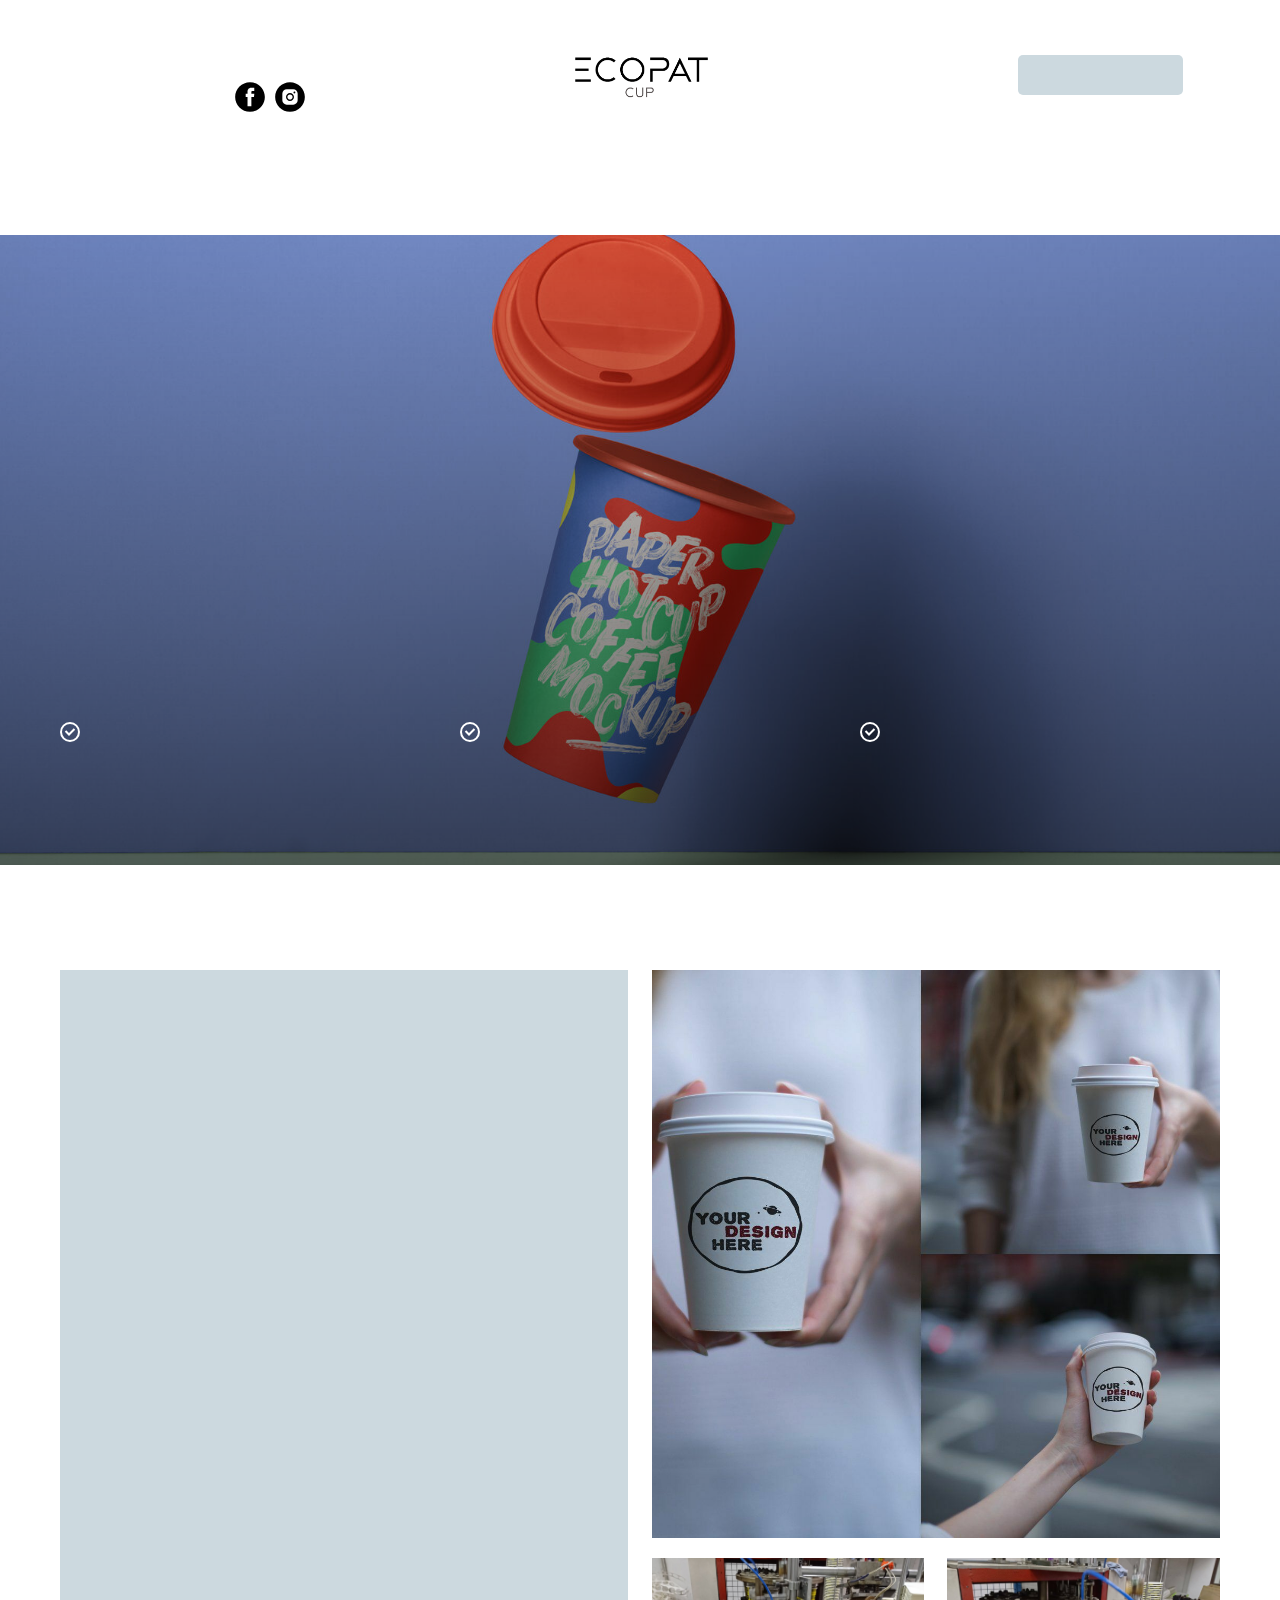
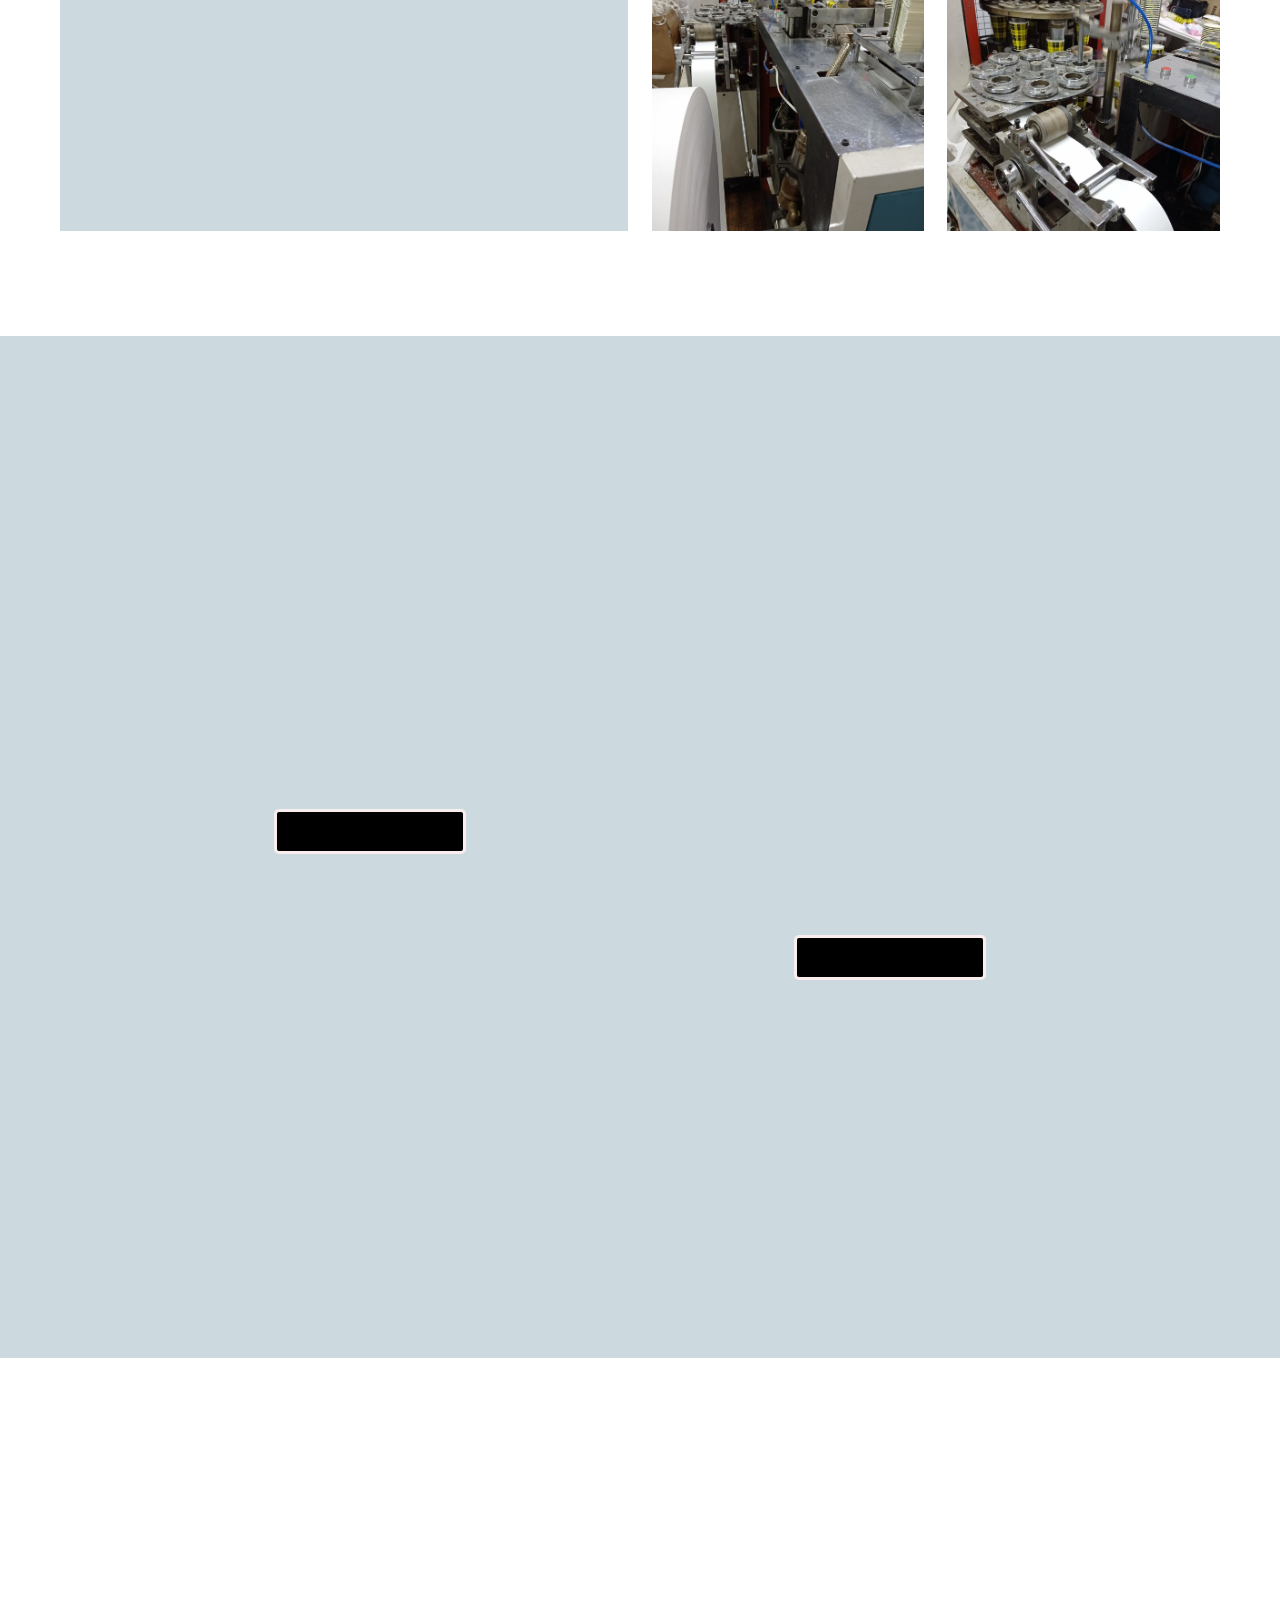
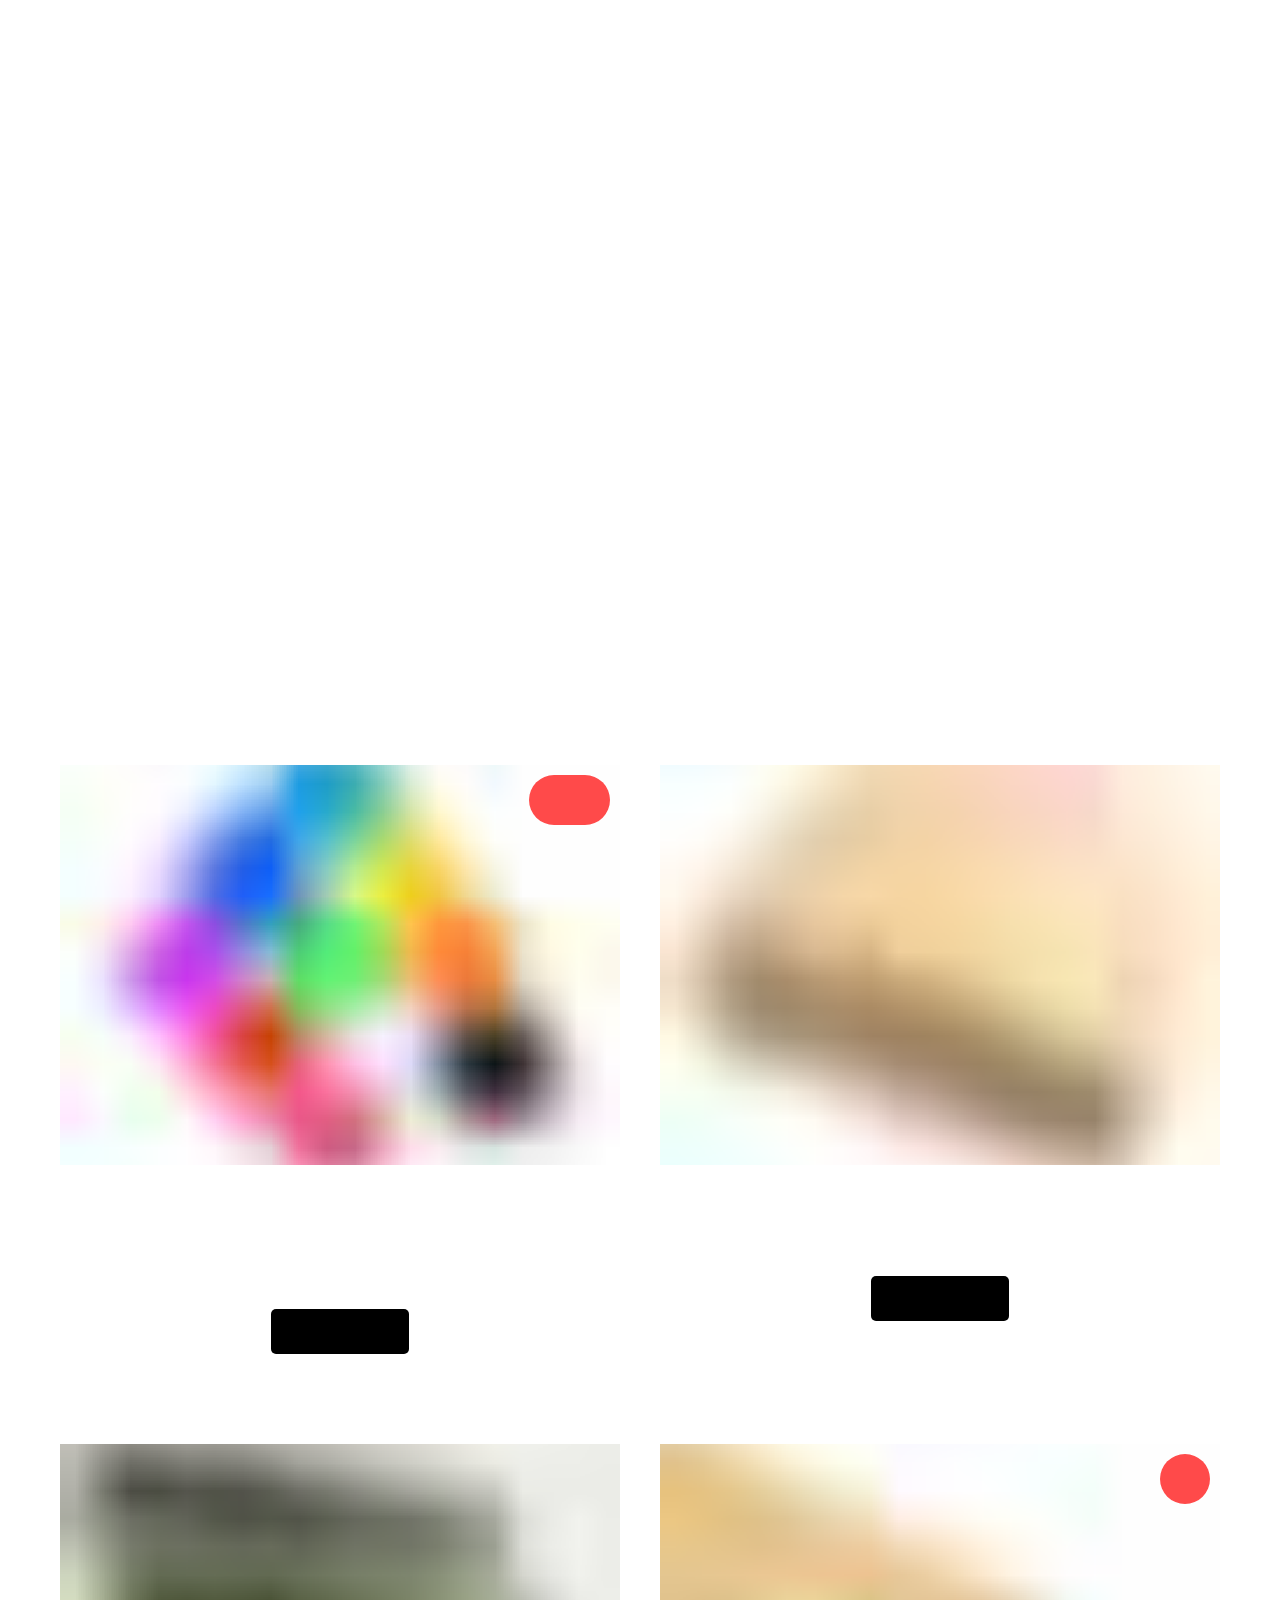
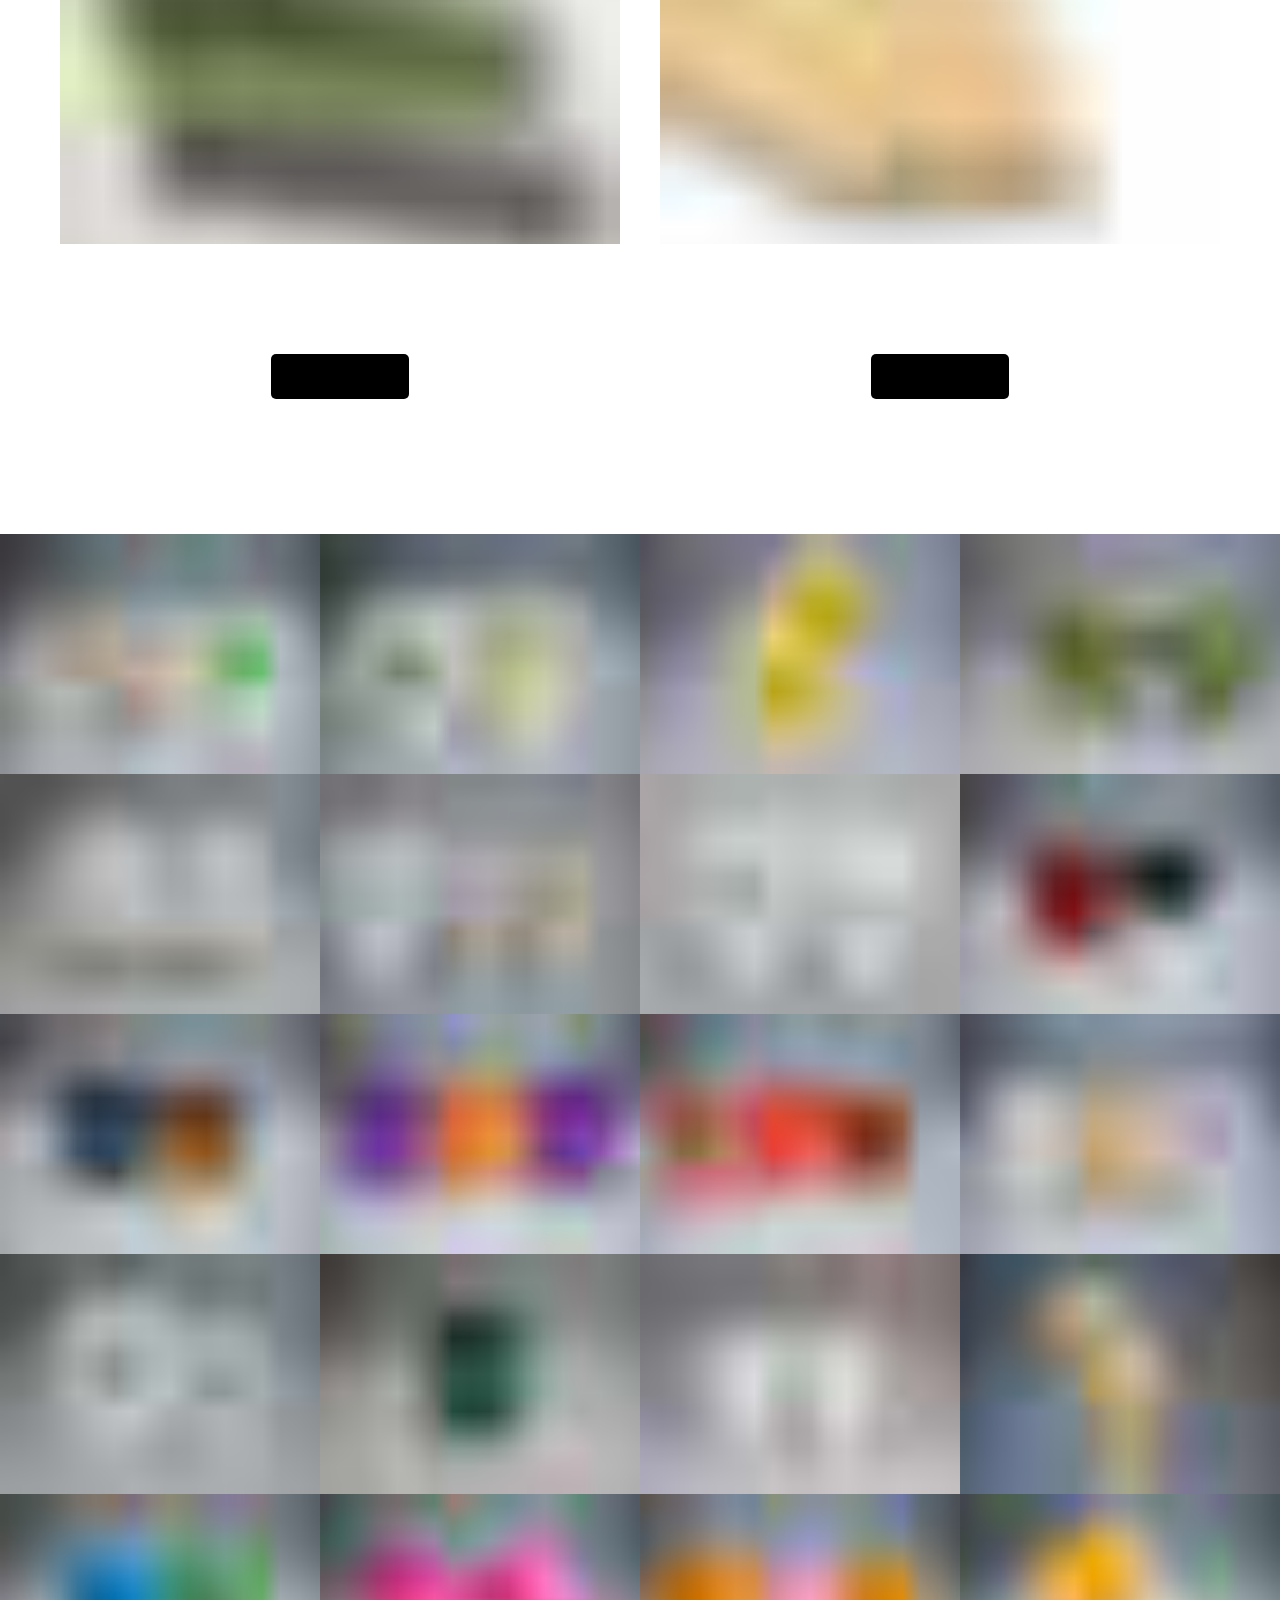
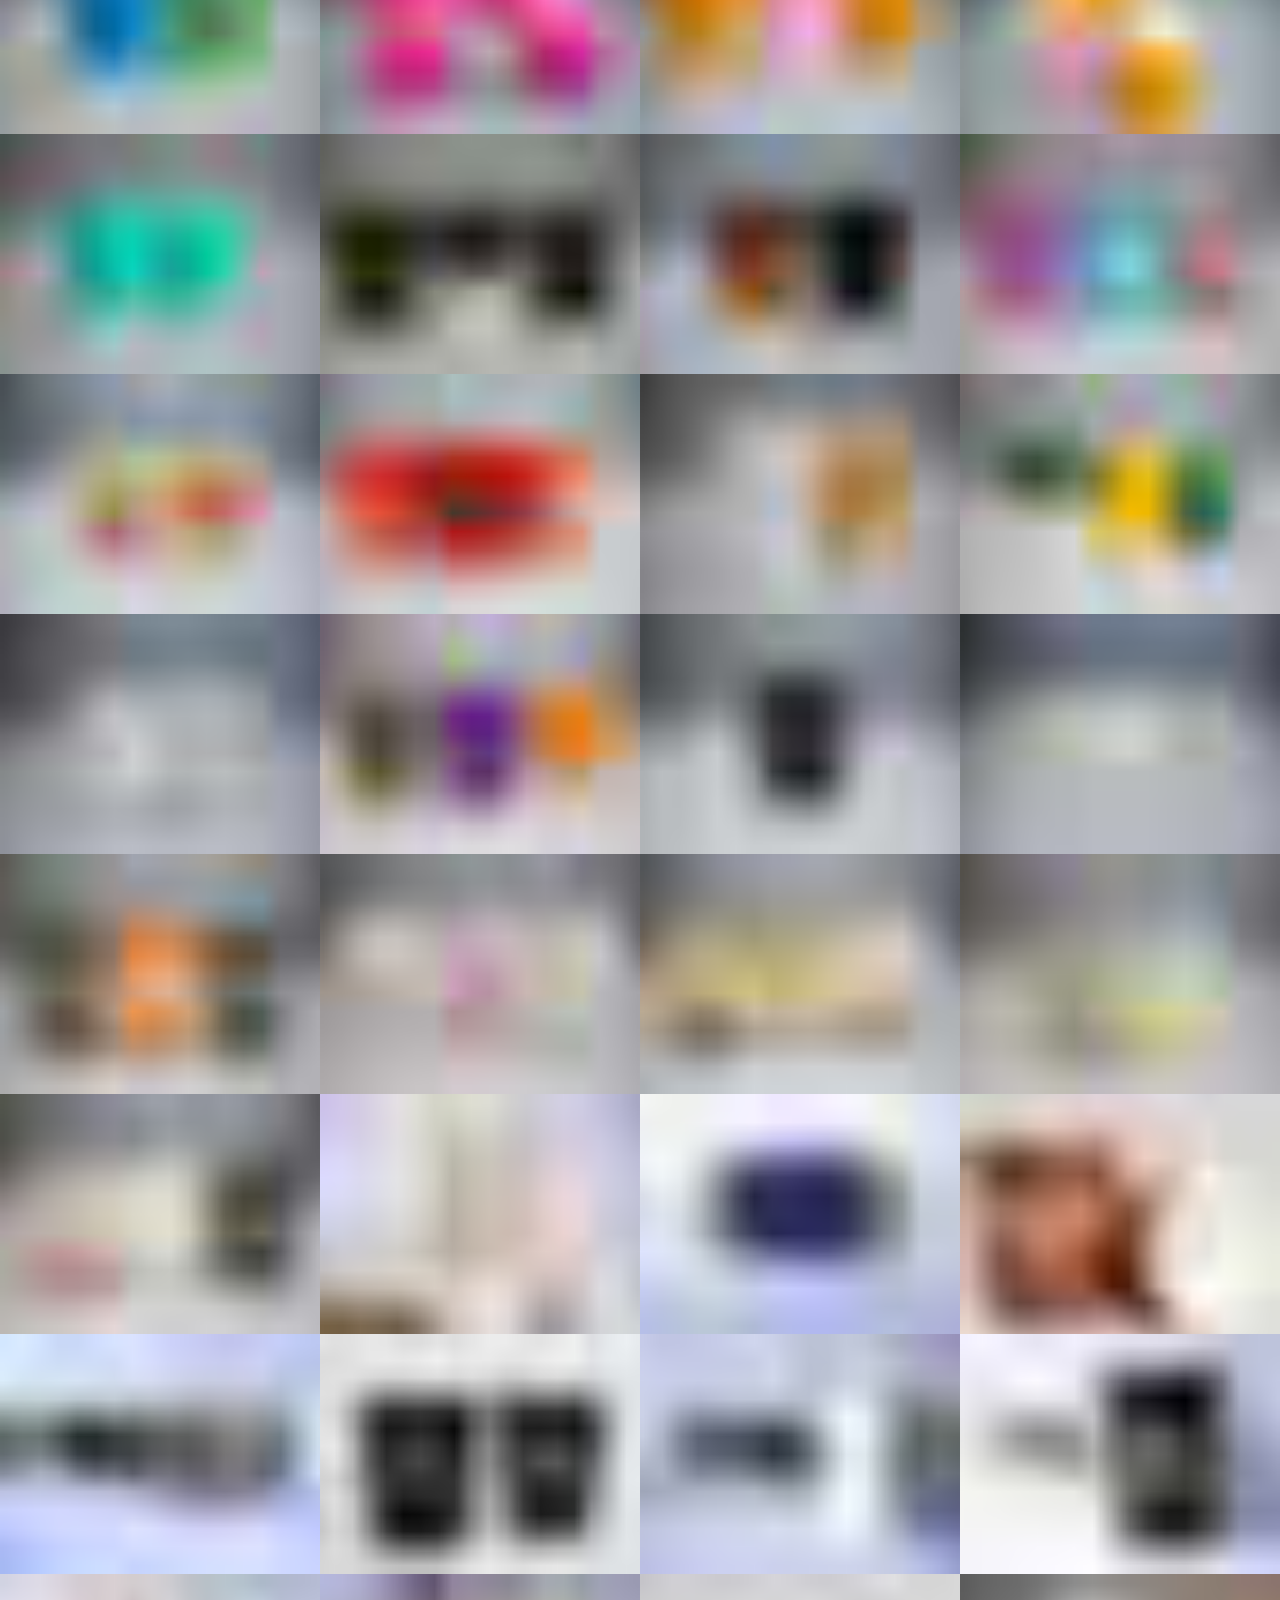
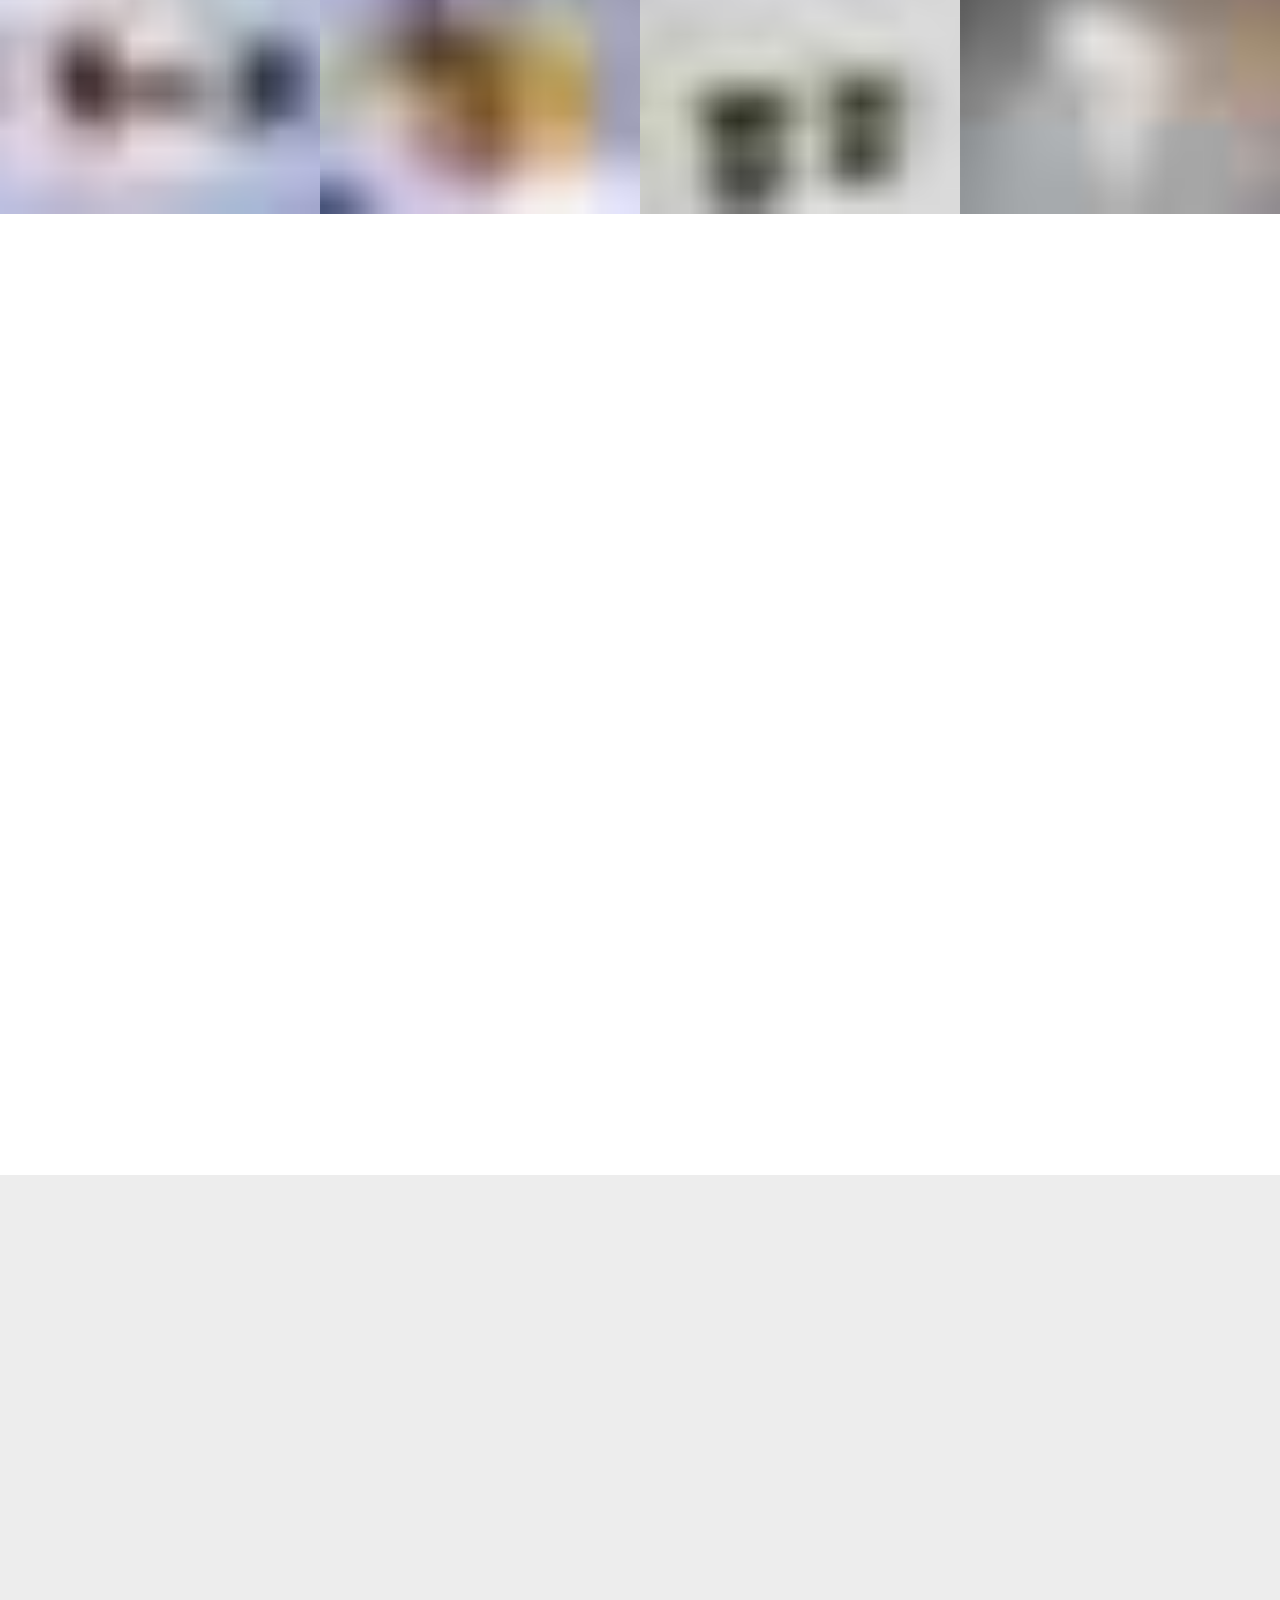
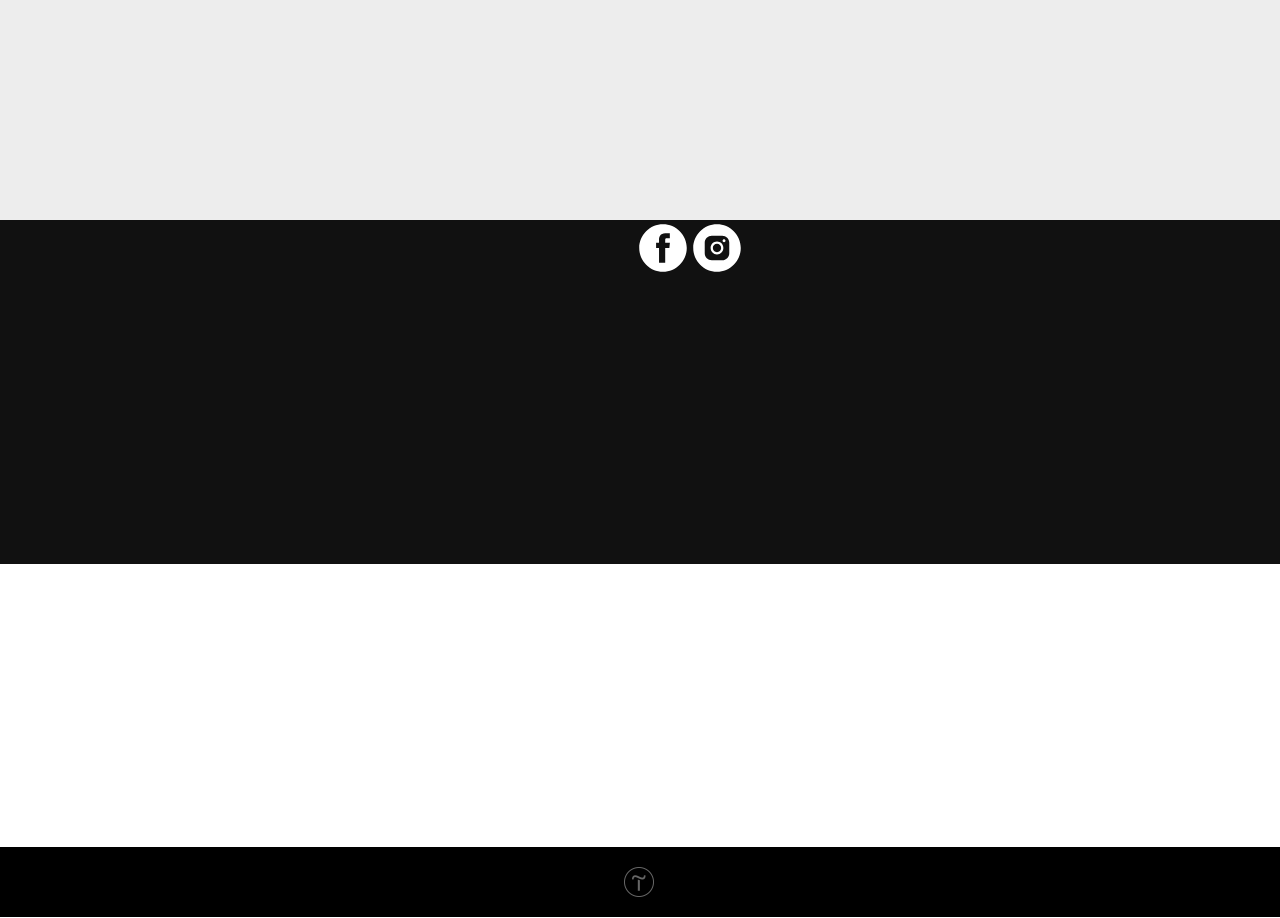
==== index.html @ 0c999f64 "all" ====
<!DOCTYPE html><html> <head><meta charset="utf-8" /><meta http-equiv="Content-Type" content="text/html; charset=utf-8" /><meta name="viewport" content="width=device-width, initial-scale=1.0" /><!--metatextblock--><title>Виробник паперового посуду ЕкоПат</title><meta name="description" content="Виробництво паперових стаканчиків одно - та двохшарових. Виробництво брендованої продукції" /><meta name="keywords" content="Одноразовий посуд, одноразовый стаканчик, бумажний стаканчик, паперовий стаканчик, одноразовый стаканчик, купить одноразовые стаканчики, двохшаровий стаканчик, стаканчики из картона" /><meta property="og:url" content="https://ecopat.com.ua" /><meta property="og:title" content="Виробник паперового посуду ЕкоПат" /><meta property="og:description" content="Виробництво паперових стаканчиків одно - та двохшарових. Виробництво брендованої продукції" /><meta property="og:type" content="website" /><meta property="og:image" content="images/tild3735-6438-4839-a630-376332363762__1234.jpg" /><link rel="canonical" href="https://ecopat.com.ua"><!--/metatextblock--><meta property="fb:app_id" content="257953674358265" /><meta name="format-detection" content="telephone=no" /><meta http-equiv="x-dns-prefetch-control" content="on"><link rel="dns-prefetch" href="https://ws.tildacdn.com"><link rel="dns-prefetch" href="https://fonts.tildacdn.com"><link rel="shortcut icon" href="images/tildafavicon.ico" type="image/x-icon" /><!-- Assets --><link rel="stylesheet" href="css/tilda-grid-3.0.min.css" type="text/css" media="all" onerror="this.loaderr='y';"/><link rel="stylesheet" href="css/tilda-blocks-2.14.css?t=1652372882" type="text/css" media="all" onerror="this.loaderr='y';" /><link rel="stylesheet" href="css/tilda-animation-1.0.min.css" type="text/css" media="all" onerror="this.loaderr='y';" /><link rel="stylesheet" href="css/tilda-menusub-1.0.min.css" type="text/css" media="print" onload="this.media='all';" onerror="this.loaderr='y';" /><noscript><link rel="stylesheet" href="css/tilda-menusub-1.0.min.css" type="text/css" media="all" /></noscript><link rel="stylesheet" href="css/tilda-slds-1.4.min.css" type="text/css" media="print" onload="this.media='all';" onerror="this.loaderr='y';" /><noscript><link rel="stylesheet" href="css/tilda-slds-1.4.min.css" type="text/css" media="all" /></noscript><link rel="stylesheet" href="css/tilda-zoom-2.0.min.css" type="text/css" media="print" onload="this.media='all';" onerror="this.loaderr='y';" /><noscript><link rel="stylesheet" href="css/tilda-zoom-2.0.min.css" type="text/css" media="all" /></noscript><link rel="stylesheet" href="css/tilda-forms-1.0.min.css" type="text/css" media="all" onerror="this.loaderr='y';" /><link rel="stylesheet" href="css/tilda-popup-1.1.min.css" type="text/css" media="print" onload="this.media='all';" onerror="this.loaderr='y';" /><noscript><link rel="stylesheet" href="css/tilda-popup-1.1.min.css" type="text/css" media="all" /></noscript><link rel="stylesheet" href="css/tilda-catalog-1.1.min.css" type="text/css" media="print" onload="this.media='all';" onerror="this.loaderr='y';" /><noscript><link rel="stylesheet" href="css/tilda-catalog-1.1.min.css" type="text/css" media="all" /></noscript><link rel="stylesheet" href="css/tilda-cover-1.0.min.css" type="text/css" media="all" onerror="this.loaderr='y';" /><link rel="stylesheet" href="css/tilda-carousel-1.0.min.css" type="text/css" media="print" onload="this.media='all';" onerror="this.loaderr='y';" /><noscript><link rel="stylesheet" href="css/tilda-carousel-1.0.min.css" type="text/css" media="all" /></noscript><script type="text/javascript">TildaFonts = ["1778","1779","1780","1781"];</script><script type="text/javascript" src="js/tilda-fonts.min.js" charset="utf-8" onerror="this.loaderr='y';"></script><script src="js/jquery-1.10.2.min.js" onerror="this.loaderr='y';"></script><script src="js/tilda-scripts-3.0.min.js" onerror="this.loaderr='y';"></script><script src="js/tilda-blocks-2.7.js?t=1652372882" onerror="this.loaderr='y';"></script><script src="js/lazyload-1.3.min.js" charset="utf-8" async onerror="this.loaderr='y';"></script><script src="js/tilda-animation-1.0.min.js" charset="utf-8" async onerror="this.loaderr='y';"></script><script src="js/tilda-cover-1.0.min.js" charset="utf-8" async onerror="this.loaderr='y';"></script><script src="js/tilda-events-1.0.min.js" charset="utf-8" async onerror="this.loaderr='y';"></script><script src="js/tilda-menusub-1.0.min.js" charset="utf-8" async onerror="this.loaderr='y';"></script><script src="js/tilda-slds-1.4.beta.min.js" charset="utf-8" async onerror="this.loaderr='y';"></script><script src="js/hammer.min.js" charset="utf-8" async onerror="this.loaderr='y';"></script><script src="js/tilda-zoom-2.0.min.js" charset="utf-8" async onerror="this.loaderr='y';"></script><script src="js/tilda-products-1.0.min.js" charset="utf-8" async onerror="this.loaderr='y';"></script><script src="js/tilda-catalog-1.1.beta.min.js" charset="utf-8" async onerror="this.loaderr='y';"></script><script src="js/tilda-cart-1.0.beta.min.js" charset="utf-8" async onerror="this.loaderr='y';"></script><script src="js/tilda-forms-1.0.beta.min.js" charset="utf-8" onerror="this.loaderr='y';"></script><!-- Facebook Pixel Code -->
<script>
!function(f,b,e,v,n,t,s)
{if(f.fbq)return;n=f.fbq=function(){n.callMethod?
n.callMethod.apply(n,arguments):n.queue.push(arguments)};
if(!f._fbq)f._fbq=n;n.push=n;n.loaded=!0;n.version='2.0';
n.queue=[];t=b.createElement(e);t.async=!0;
t.src=v;s=b.getElementsByTagName(e)[0];
s.parentNode.insertBefore(t,s)}(window, document,'script',
'https://connect.facebook.net/en_US/fbevents.js');
fbq('init', '2565196340475602');
fbq('track', 'PageView');
</script>
<noscript><img height="1" width="1" style="display:none"
src="https://www.facebook.com/tr?id=2565196340475602&ev=PageView&noscript=1"
/></noscript>
<!-- End Facebook Pixel Code -->


<!-- Facebook Pixel Code -->
<script>
!function(f,b,e,v,n,t,s)
{if(f.fbq)return;n=f.fbq=function(){n.callMethod?
n.callMethod.apply(n,arguments):n.queue.push(arguments)};
if(!f._fbq)f._fbq=n;n.push=n;n.loaded=!0;n.version='2.0';
n.queue=[];t=b.createElement(e);t.async=!0;
t.src=v;s=b.getElementsByTagName(e)[0];
s.parentNode.insertBefore(t,s)}(window, document,'script',
'https://connect.facebook.net/en_US/fbevents.js');
fbq('init', '2565196340475602');
fbq('track', 'PageView');
</script>
<noscript><img height="1" width="1" style="display:none"
src="https://www.facebook.com/tr?id=2565196340475602&ev=PageView&noscript=1"
/></noscript>
<!-- End Facebook Pixel Code -->
<script type="text/javascript" src="//api.venyoo.ru/wnew.js?wc=venyoo/default/science&widget_id=6755342139793280"></script>
<script type="text/javascript">window.dataLayer = window.dataLayer || [];</script><!-- Facebook Pixel Code --><script type="text/javascript" data-tilda-cookie-type="advertising">setTimeout(function(){!function(f,b,e,v,n,t,s)
{if(f.fbq)return;n=f.fbq=function(){n.callMethod?n.callMethod.apply(n,arguments):n.queue.push(arguments)};
if(!f._fbq)f._fbq=n;n.push=n;n.loaded=!0;n.version='2.0';n.agent='pltilda';
n.queue=[];t=b.createElement(e);t.async=!0;
t.src=v;s=b.getElementsByTagName(e)[0];
s.parentNode.insertBefore(t,s)}(window, document,'script','https://connect.facebook.net/en_US/fbevents.js');
fbq('init', '2565196340475602');
fbq('track', 'PageView');
}, 2000);</script><!-- End Facebook Pixel Code --><script type="text/javascript">(function () {
if((/bot|google|yandex|baidu|bing|msn|duckduckbot|teoma|slurp|crawler|spider|robot|crawling|facebook/i.test(navigator.userAgent))===false && typeof(sessionStorage)!='undefined' && sessionStorage.getItem('visited')!=='y' && document.visibilityState){
var style=document.createElement('style');
style.type='text/css';
style.innerHTML='@media screen and (min-width: 980px) {.t-records {opacity: 0;}.t-records_animated {-webkit-transition: opacity ease-in-out .2s;-moz-transition: opacity ease-in-out .2s;-o-transition: opacity ease-in-out .2s;transition: opacity ease-in-out .2s;}.t-records.t-records_visible {opacity: 1;}}';
document.getElementsByTagName('head')[0].appendChild(style);
function t_setvisRecs(){
var alr=document.querySelectorAll('.t-records');
Array.prototype.forEach.call(alr, function(el) {
el.classList.add("t-records_animated");
});
setTimeout(function () {
Array.prototype.forEach.call(alr, function(el) {
el.classList.add("t-records_visible");
});
sessionStorage.setItem("visited", "y");
}, 400);
} 
document.addEventListener('DOMContentLoaded', t_setvisRecs);
}
})();</script></head><body class="t-body" style="margin:0;"><!--allrecords--><div id="allrecords" data-tilda-export="yes" class="t-records" data-hook="blocks-collection-content-node" data-tilda-project-id="3829525" data-tilda-page-id="18081651" data-tilda-formskey="1dc9653438a1b9299322f602d7f4c6ed" data-tilda-lazy="yes" data-tilda-project-headcode="yes" data-tilda-page-headcode="yes"><div id="rec292746603" class="r t-rec" style=" " data-animationappear="off" data-record-type="360" ><!-- T360 --><style>@media screen and (min-width: 980px) {
.t-records {
opacity: 0;
}
.t-records_animated {
-webkit-transition: opacity ease-in-out .5s;
-moz-transition: opacity ease-in-out .5s;
-o-transition: opacity ease-in-out .5s;
transition: opacity ease-in-out .5s;
}
.t-records.t-records_visible,
.t-records .t-records {
opacity: 1;
}
}</style><script> $(document).ready(function() {
$(window).bind('pageshow', function(event) {
if (event.originalEvent.persisted) {
$('.t-records').addClass('t-records_visible');
/*
window.location.reload();
*/
}
});
$("#rec292746603").attr('data-animationappear','off');
$("#rec292746603").css('opacity','1');
$('.t-records').addClass('t-records_animated');
setTimeout(function( ){
$('.t-records').addClass('t-records_visible');
}, 200);
}); </script><script> $(document).ready(function() {
$("button:not(.t-submit,.t835__btn_next,.t835__btn_prev,.t835__btn_result,.t862__btn_next,.t862__btn_prev,.t862__btn_result,.t854__news-btn,.t862__btn_next),a:not([href*='#'],.carousel-control,.t-carousel__control,.t807__btn_reply,[href^='#price'],[href^=javascript],[href^=mailto],[href^=tel],[href^=link_sub],.t-menu__link-item[data-menu-submenu-hook],.js-feed-btn-show-more,.t367__opener,[href^='https://www.dropbox.com/'])").click(
function(e) {
var goTo = this.getAttribute("href");
if (goTo !== null) {
var ctrl = e.ctrlKey;
var cmd = e.metaKey && navigator.platform.indexOf('Mac') !== -1;
if (!ctrl && !cmd) {
var target = $(this).attr("target");
if (target !== "_blank") {
e.preventDefault();
$(".t-records").removeClass("t-records_visible");
setTimeout(function() {
window.location = goTo;
}, 500);
}
}
}
});
}); </script><style> .t360__bar {
background-color: #030bff;
}</style><script>$(document).ready(function () {
var isSafari = /Safari/.test(navigator.userAgent) && /Apple Computer/.test(navigator.vendor);
if (isSafari) {} else {
$("body").append('<div class="t360__progress"><div class="t360__bar"></div></div>');
setTimeout(function () {
$(".t360__bar").addClass("t360__barprogress");
}, 10);
}
});
$(window).on('load', function () {
$(".t360__bar").removeClass("t360__barprogress");
$(".t360__bar").addClass("t360__barprogressfinished");
setTimeout(function () {
$(".t360__bar").addClass("t360__barprogresshidden");
}, 20);
setTimeout(function () {
$(".t360__progress").hide();
}, 500);
});</script></div><div id="rec292384561" class="r t-rec t-rec_pb_30" style="padding-bottom:30px; " data-animationappear="off" data-record-type="770" ><!-- T770 --><div id="nav292384561marker"></div><div id="nav292384561" class="t770 " style=" " data-bgcolor-hex="" data-bgcolor-rgba="" data-navmarker="nav292384561marker" data-appearoffset="" data-bgopacity-two="" data-menushadow="" data-bgopacity="1" data-menu-items-align="" data-menu="yes"><div class="t770__maincontainer t770__c12collumns"><div class="t770__topwrapper" style="height:150px;"><div class="t770__logowrapper"> <div class="t770__logowrapper2"> <div style="display: block;"> <a href="http://ecopat.tilda.ws/" > <img src="images/tild3266-3265-4333-b234-383431616461__logo_regular.png" class="t770__imglogo t770__imglogomobile" imgfield="img" style="max-width: 200px; width: 200px;" alt="Ecopat" data-img-width="200px"> </a> </div> </div></div> <div class="t770__listwrapper t770__mobilelist"> <ul class="t770__list"> <li class="t770__list_item" style="padding:0 15px 0 0;"><a class="t-menu__link-item" href="#about" data-menu-submenu-hook="" style="font-size:22px;font-weight:600;text-transform:uppercase;letter-spacing:0.5px;" data-menu-item-number="1">Про нас</a> </li> <li class="t770__list_item" style="padding:0 15px;"><a class="t-menu__link-item" href="#furniture" data-menu-submenu-hook="" style="font-size:22px;font-weight:600;text-transform:uppercase;letter-spacing:0.5px;" data-menu-item-number="2">Наша продукція</a> </li> <li class="t770__list_item" style="padding:0 15px;"><a class="t-menu__link-item" href="#accessories" data-menu-submenu-hook="" style="font-size:22px;font-weight:600;text-transform:uppercase;letter-spacing:0.5px;" data-menu-item-number="3">Супутні товари</a> </li> <li class="t770__list_item" style="padding:0 15px;"><a class="t-menu__link-item" href="#delivery" data-menu-submenu-hook="" style="font-size:22px;font-weight:600;text-transform:uppercase;letter-spacing:0.5px;" data-menu-item-number="4">Доставка</a> </li> <li class="t770__list_item" style="padding:0 0 0 15px;"><a class="t-menu__link-item" href=" #contacts" data-menu-submenu-hook="" style="font-size:22px;font-weight:600;text-transform:uppercase;letter-spacing:0.5px;" data-menu-item-number="5">Контакти</a> </li> </ul> </div><div class="t770__alladditional"><div class="t770__leftwrapper" style="padding-left: 20px; padding-right:150px;"><div class="t770__additionalwrapper t-align_center"> <div class="t770__descr t770__additionalitem" style="" field="descr2"><div style="font-size: 20px;" data-customstyle="yes">just a paper cup&nbsp;</div></div> <div class="t-sociallinks"> <div class="t-sociallinks__wrapper"> <div class="t-sociallinks__item"> <a href="https://www.facebook.com/papercuplviv" target="_blank"> <svg class="t-sociallinks__svg" version="1.1" id="Layer_1" xmlns="http://www.w3.org/2000/svg" xmlns:xlink="http://www.w3.org/1999/xlink" x="0px" y="0px" width="30px" height="30px" viewBox="0 0 48 48" enable-background="new 0 0 48 48" xml:space="preserve"><desc>Facebook</desc><path d="M47.761,24c0,13.121-10.638,23.76-23.758,23.76C10.877,47.76,0.239,37.121,0.239,24c0-13.124,10.638-23.76,23.764-23.76C37.123,0.24,47.761,10.876,47.761,24 M20.033,38.85H26.2V24.01h4.163l0.539-5.242H26.2v-3.083c0-1.156,0.769-1.427,1.308-1.427h3.318V9.168L26.258,9.15c-5.072,0-6.225,3.796-6.225,6.224v3.394H17.1v5.242h2.933V38.85z"/></svg> </a> </div> <div class="t-sociallinks__item"> <a href="https://www.instagram.com/ecopat_lviv" target="_blank"> <svg class="t-sociallinks__svg" version="1.1" id="Layer_1" xmlns="http://www.w3.org/2000/svg" xmlns:xlink="http://www.w3.org/1999/xlink" width="30px" height="30px" viewBox="0 0 30 30" xml:space="preserve"><desc>Instagram</desc><path d="M15,11.014 C12.801,11.014 11.015,12.797 11.015,15 C11.015,17.202 12.802,18.987 15,18.987 C17.199,18.987 18.987,17.202 18.987,15 C18.987,12.797 17.199,11.014 15,11.014 L15,11.014 Z M15,17.606 C13.556,17.606 12.393,16.439 12.393,15 C12.393,13.561 13.556,12.394 15,12.394 C16.429,12.394 17.607,13.561 17.607,15 C17.607,16.439 16.444,17.606 15,17.606 L15,17.606 Z"></path><path d="M19.385,9.556 C18.872,9.556 18.465,9.964 18.465,10.477 C18.465,10.989 18.872,11.396 19.385,11.396 C19.898,11.396 20.306,10.989 20.306,10.477 C20.306,9.964 19.897,9.556 19.385,9.556 L19.385,9.556 Z"></path><path d="M15.002,0.15 C6.798,0.15 0.149,6.797 0.149,15 C0.149,23.201 6.798,29.85 15.002,29.85 C23.201,29.85 29.852,23.202 29.852,15 C29.852,6.797 23.201,0.15 15.002,0.15 L15.002,0.15 Z M22.666,18.265 C22.666,20.688 20.687,22.666 18.25,22.666 L11.75,22.666 C9.312,22.666 7.333,20.687 7.333,18.28 L7.333,11.734 C7.333,9.312 9.311,7.334 11.75,7.334 L18.25,7.334 C20.688,7.334 22.666,9.312 22.666,11.734 L22.666,18.265 L22.666,18.265 Z"></path></svg> </a> </div> 
</div></div></div></div> <div class="t770__rightwrapper" style="padding-right: 20px; padding-left:150px;"> <div class="t770__additionalwrapper t-align_center"> <div class="t770__descr t770__additionalitem" style="" field="descr"><div style="font-size:20px;font-family:'Playfair Display';" data-customstyle="yes">ecopatlviv@gmail.com<br /></div></div> <div class="t770__btn-wrapper t770__additionalitem"> <a href="tel:+380979348530" target="" class="t-btn" style="color:#030303;background-color:#ccd9df;border-radius:5px; -moz-border-radius:5px; -webkit-border-radius:5px;"><table style="width:100%; height:100%;"><tr><td>+380979348530</td></tr></table></a> </div> </div> </div></div></div><div class="t770__bottomwrapper t-align_center" style="padding: 0 20px; height:40px;"><div class="t770__listwrapper t770__desktoplist"> <ul class="t770__list"> <li class="t770__list_item" style="padding:0 15px 0 0;"><a class="t-menu__link-item" href="#about" data-menu-submenu-hook="" style="font-size:22px;font-weight:600;text-transform:uppercase;letter-spacing:0.5px;" data-menu-item-number="1">Про нас</a> </li> <li class="t770__list_item" style="padding:0 15px;"><a class="t-menu__link-item" href="#furniture" data-menu-submenu-hook="" style="font-size:22px;font-weight:600;text-transform:uppercase;letter-spacing:0.5px;" data-menu-item-number="2">Наша продукція</a> </li> <li class="t770__list_item" style="padding:0 15px;"><a class="t-menu__link-item" href="#accessories" data-menu-submenu-hook="" style="font-size:22px;font-weight:600;text-transform:uppercase;letter-spacing:0.5px;" data-menu-item-number="3">Супутні товари</a> </li> <li class="t770__list_item" style="padding:0 15px;"><a class="t-menu__link-item" href="#delivery" data-menu-submenu-hook="" style="font-size:22px;font-weight:600;text-transform:uppercase;letter-spacing:0.5px;" data-menu-item-number="4">Доставка</a> </li> <li class="t770__list_item" style="padding:0 0 0 15px;"><a class="t-menu__link-item" href=" #contacts" data-menu-submenu-hook="" style="font-size:22px;font-weight:600;text-transform:uppercase;letter-spacing:0.5px;" data-menu-item-number="5">Контакти</a> </li> </ul></div></div></div></div><style>@media screen and (max-width: 980px) {
#rec292384561 .t770__leftcontainer{
padding: 20px;
}
#rec292384561 .t770__imglogo{
padding: 20px 0;
}
}</style><script>t_onReady(function() {
t_onFuncLoad('t770_init', function(){t770_init('292384561');});
});</script><style>#rec292384561 .t-menu__link-item{
}
@supports (overflow:-webkit-marquee) and (justify-content:inherit)
{
#rec292384561 .t-menu__link-item,
#rec292384561 .t-menu__link-item.t-active {
opacity: 1 !important;
}
}</style><script type="text/javascript"> $(document).ready(function() {
setTimeout(function(){
t_onFuncLoad('t_menusub_init', function() {
t_menusub_init('292384561');
});
}, 500);
});</script><style>@media screen and (max-width: 980px) {
#rec292384561 .t-menusub__menu .t-menusub__link-item {
color:#000000 !important;
}
#rec292384561 .t-menusub__menu .t-menusub__link-item.t-active {
color:#000000 !important;
}
}</style></div><div id="rec292384562" class="r t-rec t-rec_pt_15 t-rec_pb_15" style="padding-top:15px;padding-bottom:15px; " data-animationappear="off" data-record-type="997" ><!-- T997 --><!-- cover --><div class="t-cover" id="recorddiv292384562" bgimgfield="img" style="height:70vh; background-image:url('images/tild3564-3663-4864-a565-386535626631__-__resize__20x__1234.jpg');" ><div class="t-cover__carrier" id="coverCarry292384562" data-content-cover-id="292384562" data-content-cover-bg="images/tild3564-3663-4864-a565-386535626631__1234.jpg" data-content-cover-height="70vh" data-content-cover-parallax="fixed" style="height:70vh; "></div> <div class="t-cover__filter" style="height:70vh;background-image: -moz-linear-gradient(top, rgba(0,0,0,0.10), rgba(0,0,0,0.60));background-image: -webkit-linear-gradient(top, rgba(0,0,0,0.10), rgba(0,0,0,0.60));background-image: -o-linear-gradient(top, rgba(0,0,0,0.10), rgba(0,0,0,0.60));background-image: -ms-linear-gradient(top, rgba(0,0,0,0.10), rgba(0,0,0,0.60));background-image: linear-gradient(top, rgba(0,0,0,0.10), rgba(0,0,0,0.60));filter: progid:DXImageTransform.Microsoft.gradient(startColorStr='#e5000000', endColorstr='#66000000');"></div><div class="t997"> <div class="t-container"> <div class="t-cover__wrapper" style="height:70vh;"> <div class="t997__wrapper" > <div class="t997__inner" data-hook-content="covercontent"> <div class="t997__header-wrapper"> <div class="t-section__topwrapper t-col t-col_12 t-align_center t-valign_middle"> <h1 class="t997__title t-title t-title_md" field="title"><p style="text-align: center;">Виробництво і продаж паперових стаканів</p></h1> <div class="t997__descr t-descr t-descr_lg" field="descr"><p style="text-align: center;"><strong><em>брендовані стакани&nbsp;&nbsp;</em><u>ТОП продажів</u></strong></p><p style="text-align: center;"><em>двошарові стакани ( double wall )</em></p><p style="text-align: center;"><em>одношарові стакани ( класичні та кольорові )</em></p></div> </div> 
</div> 
<div class="t997__cards-wrapper"> 
<div class="t997__col t-col t-col_4 t-item t-align_left"> <svg role="presentation" class="t997__checkmark" style="width:20px; height:20px;" fill="none" xmlns="http://www.w3.org/2000/svg" viewBox="0 0 20 20"> <circle cx="10" cy="10" r="9" stroke="#ffffff" stroke-width="2"/> <path d="M5.5 9L9 12.5L14.5 7" stroke="#ffffff" stroke-width="2"/> </svg> <div class="t997__card-headline"> <div class="t997__card-desc t-descr t-descr_xs" style="color:#ffffff;" field="li_descr__1621589212706">В індивідуальному та класичному дизайні</div> </div> </div> 
<div class="t997__col t-col t-col_4 t-item t-align_left"> <svg role="presentation" class="t997__checkmark" style="width:20px; height:20px;" fill="none" xmlns="http://www.w3.org/2000/svg" viewBox="0 0 20 20"> <circle cx="10" cy="10" r="9" stroke="#ffffff" stroke-width="2"/> <path d="M5.5 9L9 12.5L14.5 7" stroke="#ffffff" stroke-width="2"/> </svg> <div class="t997__card-headline"> <div class="t997__card-desc t-descr t-descr_xs" style="color:#ffffff;" field="li_descr__1621348899816"><p style="text-align: right;">Швидка доставка</p></div> </div> </div> 
<div class="t997__col t-col t-col_4 t-item t-align_left"> <svg role="presentation" class="t997__checkmark" style="width:20px; height:20px;" fill="none" xmlns="http://www.w3.org/2000/svg" viewBox="0 0 20 20"> <circle cx="10" cy="10" r="9" stroke="#ffffff" stroke-width="2"/> <path d="M5.5 9L9 12.5L14.5 7" stroke="#ffffff" stroke-width="2"/> </svg> <div class="t997__card-headline"> <div class="t997__card-desc t-descr t-descr_xs" style="color:#ffffff;" field="li_descr__1621348922977"><p style="text-align: right;">Знижки для постійних клієнтів</p></div> </div> </div> </div> </div> </div> </div> </div> </div> </div> </div><div id="rec292384563" class="r t-rec" style=" " data-record-type="215" ><a name="about" style="font-size:0;"></a></div><div id="rec293448670" class="r t-rec t-rec_pt_90 t-rec_pb_105" style="padding-top:90px;padding-bottom:105px; " data-record-type="287" ><!-- t268 --><div class="t268"> <div class="t-container"> <div class="t-col t-col_12 "> <div class="t268__wrapper t268__clearfix "> <div class="t268__col t268__col-left" style="background-color:#ccd9df;"> <div class="t268__content"> <div class="t268__title t-descr t-descr_xxxl t-animate" data-animate-style="fadeinup" data-animate-group="yes" data-animate-order="1" field="title" style="color:#000000;"><div style="font-size: 22px;" data-customstyle="yes"><p style="text-align: center;"><strong style="font-size: 22px;">Про нас</strong></p></div></div> <div class="t268__descr t-text t-text_md t-animate" data-animate-style="fadeinup" data-animate-group="yes" data-animate-order="2" data-animate-delay="0.3" field="text" style="color:#000000;"><div style="font-size: 20px; line-height: 20px;" data-customstyle="yes"><p style="text-align: center;"><span style="font-size: 20px; line-height: 22px;">ТзОВ Екопат на ринку з 2015 року.</span></p><br /><p style="text-align: center;"><span style="font-size: 20px; line-height: 22px;">Ми виробляємо паперові одноразові стакани, номінальною ємкістю 110,175,250,340 та 450 мл. для чого здійснюємо повний виробничий цикл: від розрізання рулонів картону до нанесення поліграфії та упакування товару.</span></p><p style="text-align: center;"><span style="font-size: 20px; line-height: 22px;">Ми виготовляємо як одношарові паперові стакани, так і двошарові (DW)</span></p><br /><p style="text-align: center;"><span style="font-size: 20px; line-height: 22px;">На сьогоднішній день паперовий посуд перестав бути одноманітним. На нього наносять різні малюнки, написи та логотипи. У певному сенсі одноразовий посуд став надійним і зручним носієм реклами.</span></p><br /><p style="text-align: center;"><span style="font-size: 20px; line-height: 22px;">Ми пропонуємо вам виготовлення паперового стакана з логотипом вашого бренду так і з стандартною поліграфією на вибір...</span></p><br /><p style="text-align: center;"><span style="font-size: 20px; line-height: 22px;">Вся наша продукція виготовляється із сертифікованої, екологічно чистої сировини, придатного для контакту з харчовими продуктами. Застосування сучасних високоякісних матеріалів, високий рівень виконання і доступна ціна дозволяють нам стверджувати про високу конкурентоспроможність нашої продукції.</span></p></div></div> 
</div> </div> <div class="t268__col t268__col-right"> <div class="t268__img-wrapper t268__img-wrapper_big"> <div class="t268__separator-small"></div> <div class="t268__img t-bgimg" data-original="images/tild3634-6263-4436-b231-646662313934__4e95fdab8d90d0d2d023.jpg" imgfield="img" data-zoomable="yes" data-img-zoom-url="images/tild3634-6263-4436-b231-646662313934__4e95fdab8d90d0d2d023.jpg" style="background-image: url('images/tild3634-6263-4436-b231-646662313934__-__resizeb__20x__4e95fdab8d90d0d2d023.jpg');" ></div> </div> <div class="t268__img-block t268__clearfix"> <div class="t268__col-small"> <div class="t268__img-wrapper"> <div class="t268__separator-small"></div> <div class="t268__img t-bgimg" data-original="images/tild6633-3230-4037-b135-626430646163___viber_2021-04-26_17.jpg" imgfield="img2" data-zoomable="yes" data-img-zoom-url="images/tild6633-3230-4037-b135-626430646163___viber_2021-04-26_17.jpg" style="background-image: url('images/tild6633-3230-4037-b135-626430646163__-__resizeb__20x___viber_2021-04-26_17.jpg');" ></div> </div> </div> <div class="t268__col-small"> <div class="t268__img-wrapper"> <div class="t268__separator-small"></div> <div class="t268__img t-bgimg" data-original="images/tild6264-3266-4561-b035-643136333366___viber_2021-04-26_17.jpg" imgfield="img3" data-zoomable="yes" data-img-zoom-url="images/tild6264-3266-4561-b035-643136333366___viber_2021-04-26_17.jpg" style="background-image: url('images/tild6264-3266-4561-b035-643136333366__-__resizeb__20x___viber_2021-04-26_17.jpg');" ></div> </div> </div> </div> </div> </div> </div> </div></div><script> t_onReady(function() {
t_onFuncLoad('t268_init', function() {
t268_init('293448670');
});
});</script> 
</div><div id="rec292645609" class="r t-rec t-rec_pt_60 t-rec_pb_60" style="padding-top:60px;padding-bottom:60px;background-color:#ccd9df; " data-animationappear="off" data-record-type="912" data-bg-color="#ccd9df"><!-- t912 --><div class="t912"><div class="t-section__container t-container"><div class="t-col t-col_12"><div class="t-section__topwrapper t-align_center"><h2 class="t-section__title t-title t-title_xs t-animate" data-animate-style="fadeinup" data-animate-group="yes" field="btitle"><div style="font-size: 24px;" data-customstyle="yes"></div></h2><div class="t-section__descr t-descr t-descr_xl t-margin_auto t-animate" data-animate-style="fadeinup" data-animate-group="yes" field="bdescr"><div style="color:#ffffff;" data-customstyle="yes"></div></div></div></div></div><div class="t-container t912__container"> <div class="t912__col t-col t-col_5 t-align_center t-item"> <a href="http://ecopat.tilda.ws/optoviki" rel="nofollow" target="_blank"> <div class="t912__content"> <div class="t912__imgwrapper" itemscope itemtype="http://schema.org/ImageObject"> <meta itemprop="image" content="images/tild3136-3463-4530-a462-363039623434__64.jpg"><meta itemprop="caption" content="Паперові стакани з брендуванням"> <img src="images/tild3136-3463-4530-a462-363039623434__-__empty__64.jpg" data-original="images/tild3136-3463-4530-a462-363039623434__64.jpg" class="t912__img t-img js-product-img" imgfield="li_img__1574083928695" alt="Паперові стакани з брендуванням" /> </div> <div class="t912__textwrapper"> <div class="t912__title t-name t-name_md" field="li_title__1574083928695" style="color:#ffffff;" ><span style="color: rgb(8, 8, 8);">Робота з оптовими клієнтами</span></div> </div> </div> </a> <div class="t912__btn-wrapper"> <a href="http://ecopat.tilda.ws/optoviki" rel="nofollow" target="_blank" class="t912__btn t912__btn t-btn t-btn_sm" style="color:#ffffff;border:3px solid #faeded;background-color:#000000;border-radius:5px; -moz-border-radius:5px; -webkit-border-radius:5px;"><table style="width:100%; height:100%;"><tr><td>Дізнатись більше</td></tr></table></a> </div> </div> <div class="t912__col t-col t-col_5 t-align_center t-item"> <a href="http://ecopat.tilda.ws/brend" rel="nofollow" target="_blank"> <div class="t912__content"> <div class="t912__imgwrapper" itemscope itemtype="http://schema.org/ImageObject"> <meta itemprop="image" content="images/tild6364-3837-4665-b933-336661623166__542aa0d2293b238d081f.jpg"><meta itemprop="caption" content="Паперові стакани з брендуванням"> <img src="images/tild6364-3837-4665-b933-336661623166__-__empty__542aa0d2293b238d081f.jpg" data-original="images/tild6364-3837-4665-b933-336661623166__542aa0d2293b238d081f.jpg" class="t912__img t-img js-product-img" imgfield="li_img__1574083969374" alt="Паперові стакани з брендуванням" /> </div> <div class="t912__textwrapper"> <div class="t912__title t-name t-name_md" field="li_title__1574083969374" style="color:#ffffff;" ><span style="color: rgb(5, 5, 5);">Виробництво брендованої продукції</span></div> </div> </div> </a> <div class="t912__btn-wrapper"> <a href="http://ecopat.tilda.ws/brend" rel="nofollow" target="_blank" class="t912__btn t912__btn t-btn t-btn_sm" style="color:#ffffff;border:3px solid #faeded;background-color:#000000;border-radius:5px; -moz-border-radius:5px; -webkit-border-radius:5px;"><table style="width:100%; height:100%;"><tr><td>Дізнатись більше</td></tr></table></a> </div> </div></div></div><script> t_onReady(function () {
t_onFuncLoad('t912_init', function () {
t912_init('292645609');
});
});</script></div><div id="rec308547230" class="r t-rec t-rec_pt_60 t-rec_pb_60" style="padding-top:60px;padding-bottom:60px;background-color:#ccd9df; " data-record-type="61" data-bg-color="#ccd9df"><!-- T051 --><div class="t051"><div class="t-container"><div class="t-col t-col_12 "><div class="t051__text t-text t-text_md t-animate" data-animate-style="fadeinup" style="font-weight:700;" field="text"><div style="font-size: 20px;" data-customstyle="yes"><span style="font-weight: 400; font-size: 20px;">Що таке стакан з подвійною стінкою/двошаровий/double wall...?</span><br /><span style="font-weight: 400; font-size: 20px;"> Поверх звичайного стакана по спеціальній технологіі надівається ще один шар паперу. Між ними створюється повітряний простір. За рахунок цього стакан виходить надзвичайно міцний, теплотривкий, його зручно тримати в руці.</span><br /><span style="font-weight: 400; font-size: 20px;">ТОВ Екопат використовує дуже щільний папір від 265г/м2 ,отримуючи надзвичайно міцний стакан. Ми використовуємо виключно харчову термо-та водостійку фарбу.</span></div></div></div></div></div></div><div id="rec292384565" class="r t-rec" style=" " data-record-type="215" ><a name="furniture" style="font-size:0;"></a></div><div id="rec292384566" class="r t-rec t-rec_pt_60 t-rec_pb_0" style="padding-top:60px;padding-bottom:0px; " data-record-type="255" ><!-- T225 --><div class="t225"> <div class="t-container t-align_center"> <div class="t-col t-col_8 t-prefix_2"> <h3 class="t225__title t-title t-title_md t-animate" data-animate-style="fadeinup" data-animate-group="yes" field="title" style="">Наша продукція</h3> </div> </div></div></div><div id="rec305540691" class="r t-rec t-rec_pt_30 t-rec_pb_15" style="padding-top:30px;padding-bottom:15px; " data-record-type="61" ><!-- T051 --><div class="t051"><div class="t-container"><div class="t-col t-col_12 "><div class="t051__text t-text t-text_md" style="" field="text"><div style="font-size: 30px;" data-customstyle="yes"></div></div></div></div></div></div><div id="rec292384567" class="r t-rec t-rec_pt_0 t-rec_pb_30" style="padding-top:0px;padding-bottom:30px; " data-animationappear="off" data-record-type="754" ><!-- t754 --> 
<div class="t754" data-show-count=""><div class="t754__parent mobile-two-columns t754__container_mobile-grid" data-hover-zoom="yes" data-buttons-v-align="yes" data-blocks-per-row=2> <div class="t754__col t-col t-col_6 t-align_center t-item t754__col_mobile-grid js-product t-animate" data-animate-style="fadeinup" data-animate-chain="yes" data-product-lid="1622486854854"> <a class="js-product-link" href="#prodpopup" > <div class="t754__content"> <div class="t754__imgwrapper t1002__picture-wrapper t754__imgwrapper_mobile-nopadding" style="padding-bottom:66.071428571429%;"> <img src="images/tild3737-3538-4339-b065-396234343166__-__empty__img_6824.jpg" data-original="images/tild3737-3538-4339-b065-396234343166__img_6824.jpg" class="t754__img t754__img_first_hover t-img js-product-img" imgfield="li_gallery__1622486854854:::0"/> <img src="images/tild6365-3034-4533-b532-383130323438__-__empty__img_6878.jpg" data-original="images/tild6365-3034-4533-b532-383130323438__img_6878.jpg" class="t754__img t754__img_second t-img" /> </div> <div class="t754__textwrapper"> <div class="t754__title t-name t-name_xl js-product-name" data-auto-correct-font-size="rem" field="li_title__1622486854854" style="font-weight:700;" > Стаканчик SW (одношаровий)
</div> <div class="t754__descr t-descr t-descr_xxs" field="li_descr__1622486854854" style="" > 250мл, 350мл
</div> <div class="js-product-sku" style="display:none;"> Стакани доступні в розмірах: 250 мл, 340мл
</div> <div class="t754__price-wrapper "> <div class="t754__price t754__price-item t-name t-name_xs" data-auto-correct-font-size="rem" style="font-weight:400;"> <div class="t754__price-value js-product-price notranslate" translate="off" field="li_price__1622486854854" >ціну уточняйте у менеджера</div> <div class="t754__price-currency">грн.</div> </div> </div> </div> </div> </a> <div class="t754__buttons t1002__btns-wrapper t1002__btns-wrapper_center" > <a href="#prodpopup" class="t754__btn t-btn t-btn_sm" style="color:#ffffff;background-color:#000000;border-radius:5px; -moz-border-radius:5px; -webkit-border-radius:5px;"><table style="width:100%; height:100%;"><tr><td>Подробиці</td></tr></table></a> </div> </div> <div class="t754__col t-col t-col_6 t-align_center t-item t754__col_mobile-grid js-product t-animate" data-animate-style="fadeinup" data-animate-chain="yes" data-product-lid="1622486742003"> <a class="js-product-link" href="#prodpopup" > <div class="t754__content"> <div class="t754__imgwrapper t1002__picture-wrapper t754__imgwrapper_mobile-nopadding" style="padding-bottom:66.071428571429%;"> <div class="t754__markwrapper"><div class="t754__mark" field="li_mark__1622486742003" style="color:#ffffff;background-color:#ff4a4a;" >Топ продажів</div></div> <img src="images/tild3731-3732-4633-b139-636639613463__-__empty__img_6801.jpg" data-original="images/tild3731-3732-4633-b139-636639613463__img_6801.jpg" class="t754__img t754__img_first_hover t-img js-product-img" imgfield="li_gallery__1622486742003:::0"/> <img src="images/tild6136-3532-4634-b937-383765656436__-__empty__img_6802.jpg" data-original="images/tild6136-3532-4634-b937-383765656436__img_6802.jpg" class="t754__img t754__img_second t-img" /> </div> <div class="t754__textwrapper"> <div class="t754__title t-name t-name_xl js-product-name" data-auto-correct-font-size="rem" field="li_title__1622486742003" style="font-weight:700;" > Стаканчик DW (двошаровий)
</div> <div class="t754__descr t-descr t-descr_xxs" field="li_descr__1622486742003" style="" > 250мл, 350мл
</div> <div class="js-product-sku" style="display:none;"> Стакани доступні в розмірах: 250 мл, 350 мл
</div> <div class="t754__price-wrapper "> <div class="t754__price t754__price-item t-name t-name_xs" data-auto-correct-font-size="rem" style="font-weight:400;"> <div class="t754__price-value js-product-price notranslate" translate="off" field="li_price__1622486742003" >ціну уточняйте у менеджера</div> <div class="t754__price-currency">грн.</div> </div> </div> </div> </div> </a> <div class="t754__buttons t1002__btns-wrapper t1002__btns-wrapper_center" > <a href="#prodpopup" class="t754__btn t-btn t-btn_sm" style="color:#ffffff;background-color:#000000;border-radius:5px; -moz-border-radius:5px; -webkit-border-radius:5px;"><table style="width:100%; height:100%;"><tr><td>Подробиці</td></tr></table></a> </div> </div> </div> <div class="t-popup" data-track-popup="/tilda/popup/rec292384567/opened" style="background-color: rgba(255,255,255,1);"> <div class="t-popup__close" style="background-color: #ffffff;"> <div class="t-popup__close-wrapper"> <svg class="t-popup__close-icon t-popup__close-icon_arrow" width="26px" height="26px" viewBox="0 0 26 26" version="1.1" xmlns="http://www.w3.org/2000/svg" xmlns:xlink="http://www.w3.org/1999/xlink"> <path d="M10.4142136,5 L11.8284271,6.41421356 L5.829,12.414 L23.4142136,12.4142136 L23.4142136,14.4142136 L5.829,14.414 L11.8284271,20.4142136 L10.4142136,21.8284271 L2,13.4142136 L10.4142136,5 Z" fill="#000000"></path> </svg> <svg class="t-popup__close-icon t-popup__close-icon_cross" width="23px" height="23px" viewBox="0 0 23 23" version="1.1" xmlns="http://www.w3.org/2000/svg" xmlns:xlink="http://www.w3.org/1999/xlink"> <g stroke="none" stroke-width="1" fill="#000000" fill-rule="evenodd"> <rect transform="translate(11.313708, 11.313708) rotate(-45.000000) translate(-11.313708, -11.313708) " x="10.3137085" y="-3.6862915" width="2" height="30"></rect> <rect transform="translate(11.313708, 11.313708) rotate(-315.000000) translate(-11.313708, -11.313708) " x="10.3137085" y="-3.6862915" width="2" height="30"></rect> </g> </svg> </div> </div> <div class="t754__close-text-wrapper"> <div class="t754__close-text t-descr t-descr_xxs" style="color:#000000;">Повернутись в каталог</div> </div> 
<div class="t-popup__container t-popup__container-static" style="background-color:#ffffff;"> <div id="t754__product-1622486854854" class="t754__product-full js-product" style="display:none;" data-product-lid="1622486854854"> <div class="t754__container"> <div class="t754__col_left t-col t-col_6"> <!-- gallery --> 
<div class="t-slds" style="visibility: hidden;"> <div class="t-slds__main"> <div class="t-slds__container" style="background-color:#ebebeb;"> <div class="t-slds__items-wrapper t-slds_animated-none " data-slider-transition="300" data-slider-with-cycle="true" data-slider-correct-height="true" data-auto-correct-mobile-width="false" > <div class="t-slds__item t-slds__item_active" data-slide-index="1"> <div class="t-slds__wrapper" itemscope itemtype="http://schema.org/ImageObject"> <meta itemprop="image" content="images/tild3737-3538-4339-b065-396234343166__img_6824.jpg"> <div class="t-slds__imgwrapper" bgimgfield="gi_img__0" data-zoom-target="0" data-zoomable="yes" data-img-zoom-url="images/tild3737-3538-4339-b065-396234343166__img_6824.jpg" > <div class="t-slds__bgimg t-slds__bgimg-contain t-bgimg js-product-img" data-original="images/tild3737-3538-4339-b065-396234343166__img_6824.jpg" style="padding-bottom:75%; background-image: url('images/tild3737-3538-4339-b065-396234343166__-__resizeb__20x__img_6824.jpg');"></div> </div> </div> </div> <div class="t-slds__item " data-slide-index="2"> <div class="t-slds__wrapper" itemscope itemtype="http://schema.org/ImageObject"> <meta itemprop="image" content="images/tild6365-3034-4533-b532-383130323438__img_6878.jpg"> <div class="t-slds__imgwrapper" bgimgfield="gi_img__1" data-zoom-target="1" data-zoomable="yes" data-img-zoom-url="images/tild6365-3034-4533-b532-383130323438__img_6878.jpg" > <div class="t-slds__bgimg t-slds__bgimg-contain t-bgimg " data-original="images/tild6365-3034-4533-b532-383130323438__img_6878.jpg" style="padding-bottom:75%; background-image: url('images/tild6365-3034-4533-b532-383130323438__-__resizeb__20x__img_6878.jpg');"></div> </div> </div> </div> <div class="t-slds__item " data-slide-index="3"> <div class="t-slds__wrapper" itemscope itemtype="http://schema.org/ImageObject"> <meta itemprop="image" content="images/tild3533-3431-4165-b365-653762313137__img_6883.jpg"> <div class="t-slds__imgwrapper" bgimgfield="gi_img__2" data-zoom-target="2" data-zoomable="yes" data-img-zoom-url="images/tild3533-3431-4165-b365-653762313137__img_6883.jpg" > <div class="t-slds__bgimg t-slds__bgimg-contain t-bgimg " data-original="images/tild3533-3431-4165-b365-653762313137__img_6883.jpg" style="padding-bottom:75%; background-image: url('images/tild3533-3431-4165-b365-653762313137__-__resizeb__20x__img_6883.jpg');"></div> </div> </div> </div> <div class="t-slds__item " data-slide-index="4"> <div class="t-slds__wrapper" itemscope itemtype="http://schema.org/ImageObject"> <meta itemprop="image" content="images/tild3830-3166-4562-a235-393131343038__img_6887.jpg"> <div class="t-slds__imgwrapper" bgimgfield="gi_img__3" data-zoom-target="3" data-zoomable="yes" data-img-zoom-url="images/tild3830-3166-4562-a235-393131343038__img_6887.jpg" > <div class="t-slds__bgimg t-slds__bgimg-contain t-bgimg " data-original="images/tild3830-3166-4562-a235-393131343038__img_6887.jpg" style="padding-bottom:75%; background-image: url('images/tild3830-3166-4562-a235-393131343038__-__resizeb__20x__img_6887.jpg');"></div> </div> </div> </div> <div class="t-slds__item " data-slide-index="5"> <div class="t-slds__wrapper" itemscope itemtype="http://schema.org/ImageObject"> <meta itemprop="image" content="images/tild3730-3363-4439-a163-336139663362__img_6888.jpg"> <div class="t-slds__imgwrapper" bgimgfield="gi_img__4" data-zoom-target="4" data-zoomable="yes" data-img-zoom-url="images/tild3730-3363-4439-a163-336139663362__img_6888.jpg" > <div class="t-slds__bgimg t-slds__bgimg-contain t-bgimg " data-original="images/tild3730-3363-4439-a163-336139663362__img_6888.jpg" style="padding-bottom:75%; background-image: url('images/tild3730-3363-4439-a163-336139663362__-__resizeb__20x__img_6888.jpg');"></div> </div> </div> </div> <div class="t-slds__item " data-slide-index="6"> <div class="t-slds__wrapper" itemscope itemtype="http://schema.org/ImageObject"> <meta itemprop="image" content="images/tild3138-3232-4532-b436-656631353032__img_6892.jpg"> <div class="t-slds__imgwrapper" bgimgfield="gi_img__5" data-zoom-target="5" data-zoomable="yes" data-img-zoom-url="images/tild3138-3232-4532-b436-656631353032__img_6892.jpg" > <div class="t-slds__bgimg t-slds__bgimg-contain t-bgimg " data-original="images/tild3138-3232-4532-b436-656631353032__img_6892.jpg" style="padding-bottom:75%; background-image: url('images/tild3138-3232-4532-b436-656631353032__-__resizeb__20x__img_6892.jpg');"></div> </div> </div> </div> <div class="t-slds__item " data-slide-index="7"> <div class="t-slds__wrapper" itemscope itemtype="http://schema.org/ImageObject"> <meta itemprop="image" content="images/tild3436-3464-4139-a661-353662303663__img_6885__.jpg"> <div class="t-slds__imgwrapper" bgimgfield="gi_img__6" data-zoom-target="6" data-zoomable="yes" data-img-zoom-url="images/tild3436-3464-4139-a661-353662303663__img_6885__.jpg" > <div class="t-slds__bgimg t-slds__bgimg-contain t-bgimg " data-original="images/tild3436-3464-4139-a661-353662303663__img_6885__.jpg" style="padding-bottom:75%; background-image: url('images/tild3436-3464-4139-a661-353662303663__-__resizeb__20x__img_6885__.jpg');"></div> </div> </div> </div> </div> <div class="t-slds__arrow_container "> <div class="t-slds__arrow_wrapper t-slds__arrow_wrapper-left" data-slide-direction="left"> <div class="t-slds__arrow t-slds__arrow-left t-slds__arrow-withbg" style="width: 30px; height: 30px;background-color: rgba(255,255,255,1);"> <div class="t-slds__arrow_body t-slds__arrow_body-left" style="width: 7px;"> <svg style="display: block" viewBox="0 0 7.3 13" xmlns="http://www.w3.org/2000/svg" xmlns:xlink="http://www.w3.org/1999/xlink"> <desc>Left</desc> <polyline
fill="none" 
stroke="#000000"
stroke-linejoin="butt" 
stroke-linecap="butt"
stroke-width="1" 
points="0.5,0.5 6.5,6.5 0.5,12.5" 
/> </svg> </div> </div></div><div class="t-slds__arrow_wrapper t-slds__arrow_wrapper-right" data-slide-direction="right"> <div class="t-slds__arrow t-slds__arrow-right t-slds__arrow-withbg" style="width: 30px; height: 30px;background-color: rgba(255,255,255,1);"> <div class="t-slds__arrow_body t-slds__arrow_body-right" style="width: 7px;"> <svg style="display: block" viewBox="0 0 7.3 13" xmlns="http://www.w3.org/2000/svg" xmlns:xlink="http://www.w3.org/1999/xlink"> <desc>Right</desc> <polyline
fill="none" 
stroke="#000000"
stroke-linejoin="butt" 
stroke-linecap="butt"
stroke-width="1" 
points="0.5,0.5 6.5,6.5 0.5,12.5" 
/> </svg> </div> </div></div> </div> </div> </div> <div class="t-slds__thumbsbullet-wrapper t-align_center"> 
<div class="t-slds__thumbsbullet t-slds__bullet t-slds__bullet_active" data-slide-bullet-for="1"> <div class="t-slds__bgimg t-bgimg" data-original="images/tild3737-3538-4339-b065-396234343166__img_6824.jpg" style="padding-bottom: 100%; background-image: url('images/tild3737-3538-4339-b065-396234343166__-__resizeb__20x__img_6824.jpg');"></div> <div class="t-slds__thumbsbullet-border"></div> </div> 
<div class="t-slds__thumbsbullet t-slds__bullet " data-slide-bullet-for="2"> <div class="t-slds__bgimg t-bgimg" data-original="images/tild6365-3034-4533-b532-383130323438__img_6878.jpg" style="padding-bottom: 100%; background-image: url('images/tild6365-3034-4533-b532-383130323438__-__resizeb__20x__img_6878.jpg');"></div> <div class="t-slds__thumbsbullet-border"></div> </div> 
<div class="t-slds__thumbsbullet t-slds__bullet " data-slide-bullet-for="3"> <div class="t-slds__bgimg t-bgimg" data-original="images/tild3533-3431-4165-b365-653762313137__img_6883.jpg" style="padding-bottom: 100%; background-image: url('images/tild3533-3431-4165-b365-653762313137__-__resizeb__20x__img_6883.jpg');"></div> <div class="t-slds__thumbsbullet-border"></div> </div> 
<div class="t-slds__thumbsbullet t-slds__bullet " data-slide-bullet-for="4"> <div class="t-slds__bgimg t-bgimg" data-original="images/tild3830-3166-4562-a235-393131343038__img_6887.jpg" style="padding-bottom: 100%; background-image: url('images/tild3830-3166-4562-a235-393131343038__-__resizeb__20x__img_6887.jpg');"></div> <div class="t-slds__thumbsbullet-border"></div> </div> 
<div class="t-slds__thumbsbullet t-slds__bullet " data-slide-bullet-for="5"> <div class="t-slds__bgimg t-bgimg" data-original="images/tild3730-3363-4439-a163-336139663362__img_6888.jpg" style="padding-bottom: 100%; background-image: url('images/tild3730-3363-4439-a163-336139663362__-__resizeb__20x__img_6888.jpg');"></div> <div class="t-slds__thumbsbullet-border"></div> </div> 
<div class="t-slds__thumbsbullet t-slds__bullet " data-slide-bullet-for="6"> <div class="t-slds__bgimg t-bgimg" data-original="images/tild3138-3232-4532-b436-656631353032__img_6892.jpg" style="padding-bottom: 100%; background-image: url('images/tild3138-3232-4532-b436-656631353032__-__resizeb__20x__img_6892.jpg');"></div> <div class="t-slds__thumbsbullet-border"></div> </div> 
<div class="t-slds__thumbsbullet t-slds__bullet " data-slide-bullet-for="7"> <div class="t-slds__bgimg t-bgimg" data-original="images/tild3436-3464-4139-a661-353662303663__img_6885__.jpg" style="padding-bottom: 100%; background-image: url('images/tild3436-3464-4139-a661-353662303663__-__resizeb__20x__img_6885__.jpg');"></div> <div class="t-slds__thumbsbullet-border"></div> </div> </div> </div><style type="text/css"> #rec292384567 .t-slds__bullet_active .t-slds__bullet_body {
background-color: #222 !important;
}
#rec292384567 .t-slds__bullet:hover .t-slds__bullet_body {
background-color: #222 !important;
}</style> <!--/gallery --> </div> <div class="t754__col_right t754__wrapper t-col t-col_6 t-align_left"> <div class="t754__title-wrapper"> <div class="t754__title t-name t-name_xl js-product-name"> Стаканчик SW (одношаровий)
</div> <div class="t754__title_small t-descr t-descr_xxs js-product-sku"> Стакани доступні в розмірах: 250 мл, 340мл
</div> </div> <div class="t754__price-wrapper "> <div class="t754__price t754__price-item t-name t-name_xs" data-auto-correct-font-size="rem" style="font-weight:400;"> <div class="t754__price-value js-product-price notranslate" translate="off" field="li_price__1622486854854" >ціну уточняйте у менеджера</div> <div class="t754__price-currency">грн.</div> </div> </div> <div class="t754__btn-wrapper t1002__btns-wrapper"> <div class="t-store__prod__quantity" style="border-radius:5px"> <div class="t-store__prod__quantity__minus-wrapper"><span class="t-store__prod__quantity__minus"></span></div> <input class="t-store__prod__quantity-input t-descr t-descr_xxs" type="number" min="1" max="999" step="1" value="1" size="3" maxlength="3"> <div class="t-store__prod__quantity__plus-wrapper"><span class="t-store__prod__quantity__plus"></span></div> </div> <a href="#order" class="t754__btn t-btn t-btn_sm" style="color:#ffffff;background-color:#000000;border-radius:5px; -moz-border-radius:5px; -webkit-border-radius:5px;"><table style="width:100%; height:100%;"><tr><td>Додати у кошик</td></tr></table></a> </div> <div class="t754__descr t-descr t-descr_xxs"> <p style="text-align: left;">Одношарові склянки для напоїв виробляються із сертифікованої сировини. Всі матеріали, які використовуються в їх виробництві, постачаються всесвітньовідомими компаніями, мають високу якість і абсолютно безпечні для людей.</p><p style="text-align: left;">Такі склянки можуть використовуватися у різноманітних ресторанах і кав’ярнях, для вендінгу та доставки їжі. Якісний друк будь-яких зображень на зовнішньому боці відкриває широкі можливості використання дизайну для просування вашої компанії. Додатковою перевагою є їх порівняно низька вартість.</p><br /><p style="text-align: left;"><strong>Властивості:</strong></p><ul><li style="text-align: left;">виготовлений з якісного екологічно чистого целюлозного картону;</li><li style="text-align: left;">не завдає шкоди людському здоров’ю;</li><li style="text-align: left;">не протікає і не деформується в руці;</li><li style="text-align: left;">не впливає на смакові властивості напоїв;</li><li style="text-align: left;">не змінює запах напоїв;</li><li style="text-align: left;">максимальна температура: до + 80°С.</li></ul><br /><br /><strong style="font-size: 14px;">Об'єм: 250/350 мл</strong><br /><span style="font-size: 14px;">Кількість в рукаві: 50 шт.</span><br /><span style="font-size: 14px;">Кількість у ящику: 2400 шт.</span><br /><span style="font-size: 14px;">Ціна: за 1 шт.</span><br /><span style="font-size: 14px;">щільність картона: м 265г/м2</span><br /><span style="font-size: 14px;">Матеріал: харчовий картон з односторонньою ламінацією</span><br /><br /> </div> </div> </div> </div> <!--.prod-full--> <div id="t754__product-1622486742003" class="t754__product-full js-product" style="display:none;" data-product-lid="1622486742003"> <div class="t754__container"> <div class="t754__col_left t-col t-col_6"> <!-- gallery --> 
<div class="t-slds" style="visibility: hidden;"> <div class="t-slds__main"> <div class="t-slds__container" style="background-color:#ebebeb;"> <div class="t-slds__items-wrapper t-slds_animated-none " data-slider-transition="300" data-slider-with-cycle="true" data-slider-correct-height="true" data-auto-correct-mobile-width="false" > <div class="t-slds__item t-slds__item_active" data-slide-index="1"> <div class="t-slds__wrapper" itemscope itemtype="http://schema.org/ImageObject"> <meta itemprop="image" content="images/tild3731-3732-4633-b139-636639613463__img_6801.jpg"> <div class="t-slds__imgwrapper" bgimgfield="gi_img__0" data-zoom-target="0" data-zoomable="yes" data-img-zoom-url="images/tild3731-3732-4633-b139-636639613463__img_6801.jpg" > <div class="t-slds__bgimg t-slds__bgimg-contain t-bgimg js-product-img" data-original="images/tild3731-3732-4633-b139-636639613463__img_6801.jpg" style="padding-bottom:75%; background-image: url('images/tild3731-3732-4633-b139-636639613463__-__resizeb__20x__img_6801.jpg');"></div> </div> </div> </div> <div class="t-slds__item " data-slide-index="2"> <div class="t-slds__wrapper" itemscope itemtype="http://schema.org/ImageObject"> <meta itemprop="image" content="images/tild6136-3532-4634-b937-383765656436__img_6802.jpg"> <div class="t-slds__imgwrapper" bgimgfield="gi_img__1" data-zoom-target="1" data-zoomable="yes" data-img-zoom-url="images/tild6136-3532-4634-b937-383765656436__img_6802.jpg" > <div class="t-slds__bgimg t-slds__bgimg-contain t-bgimg " data-original="images/tild6136-3532-4634-b937-383765656436__img_6802.jpg" style="padding-bottom:75%; background-image: url('images/tild6136-3532-4634-b937-383765656436__-__resizeb__20x__img_6802.jpg');"></div> </div> </div> </div> <div class="t-slds__item " data-slide-index="3"> <div class="t-slds__wrapper" itemscope itemtype="http://schema.org/ImageObject"> <meta itemprop="image" content="images/tild6230-6464-4664-b363-316464373839__img_9087.jpg"> <div class="t-slds__imgwrapper" bgimgfield="gi_img__2" data-zoom-target="2" data-zoomable="yes" data-img-zoom-url="images/tild6230-6464-4664-b363-316464373839__img_9087.jpg" > <div class="t-slds__bgimg t-slds__bgimg-contain t-bgimg " data-original="images/tild6230-6464-4664-b363-316464373839__img_9087.jpg" style="padding-bottom:75%; background-image: url('images/tild6230-6464-4664-b363-316464373839__-__resizeb__20x__img_9087.jpg');"></div> </div> </div> </div> <div class="t-slds__item " data-slide-index="4"> <div class="t-slds__wrapper" itemscope itemtype="http://schema.org/ImageObject"> <meta itemprop="image" content="images/tild3731-3833-4966-b239-383264653039__img_6803.jpg"> <div class="t-slds__imgwrapper" bgimgfield="gi_img__3" data-zoom-target="3" data-zoomable="yes" data-img-zoom-url="images/tild3731-3833-4966-b239-383264653039__img_6803.jpg" > <div class="t-slds__bgimg t-slds__bgimg-contain t-bgimg " data-original="images/tild3731-3833-4966-b239-383264653039__img_6803.jpg" style="padding-bottom:75%; background-image: url('images/tild3731-3833-4966-b239-383264653039__-__resizeb__20x__img_6803.jpg');"></div> </div> </div> </div> <div class="t-slds__item " data-slide-index="5"> <div class="t-slds__wrapper" itemscope itemtype="http://schema.org/ImageObject"> <meta itemprop="image" content="images/tild3530-6162-4564-a263-643563366535__img_9090.jpg"> <div class="t-slds__imgwrapper" bgimgfield="gi_img__4" data-zoom-target="4" data-zoomable="yes" data-img-zoom-url="images/tild3530-6162-4564-a263-643563366535__img_9090.jpg" > <div class="t-slds__bgimg t-slds__bgimg-contain t-bgimg " data-original="images/tild3530-6162-4564-a263-643563366535__img_9090.jpg" style="padding-bottom:75%; background-image: url('images/tild3530-6162-4564-a263-643563366535__-__resizeb__20x__img_9090.jpg');"></div> </div> </div> </div> <div class="t-slds__item " data-slide-index="6"> <div class="t-slds__wrapper" itemscope itemtype="http://schema.org/ImageObject"> <meta itemprop="image" content="images/tild3837-3163-4432-b866-346631333963__img_6807.jpg"> <div class="t-slds__imgwrapper" bgimgfield="gi_img__5" data-zoom-target="5" data-zoomable="yes" data-img-zoom-url="images/tild3837-3163-4432-b866-346631333963__img_6807.jpg" > <div class="t-slds__bgimg t-slds__bgimg-contain t-bgimg " data-original="images/tild3837-3163-4432-b866-346631333963__img_6807.jpg" style="padding-bottom:75%; background-image: url('images/tild3837-3163-4432-b866-346631333963__-__resizeb__20x__img_6807.jpg');"></div> </div> </div> </div> <div class="t-slds__item " data-slide-index="7"> <div class="t-slds__wrapper" itemscope itemtype="http://schema.org/ImageObject"> <meta itemprop="image" content="images/tild6531-3132-4432-b631-393338643437__img_6809.jpg"> <div class="t-slds__imgwrapper" bgimgfield="gi_img__6" data-zoom-target="6" data-zoomable="yes" data-img-zoom-url="images/tild6531-3132-4432-b631-393338643437__img_6809.jpg" > <div class="t-slds__bgimg t-slds__bgimg-contain t-bgimg " data-original="images/tild6531-3132-4432-b631-393338643437__img_6809.jpg" style="padding-bottom:75%; background-image: url('images/tild6531-3132-4432-b631-393338643437__-__resizeb__20x__img_6809.jpg');"></div> </div> </div> </div> <div class="t-slds__item " data-slide-index="8"> <div class="t-slds__wrapper" itemscope itemtype="http://schema.org/ImageObject"> <meta itemprop="image" content="images/tild6534-6264-4236-b739-313832653238__img_6813.jpg"> <div class="t-slds__imgwrapper" bgimgfield="gi_img__7" data-zoom-target="7" data-zoomable="yes" data-img-zoom-url="images/tild6534-6264-4236-b739-313832653238__img_6813.jpg" > <div class="t-slds__bgimg t-slds__bgimg-contain t-bgimg " data-original="images/tild6534-6264-4236-b739-313832653238__img_6813.jpg" style="padding-bottom:75%; background-image: url('images/tild6534-6264-4236-b739-313832653238__-__resizeb__20x__img_6813.jpg');"></div> </div> </div> </div> <div class="t-slds__item " data-slide-index="9"> <div class="t-slds__wrapper" itemscope itemtype="http://schema.org/ImageObject"> <meta itemprop="image" content="images/tild3030-6662-4334-a536-623532303831__img_6815.jpg"> <div class="t-slds__imgwrapper" bgimgfield="gi_img__8" data-zoom-target="8" data-zoomable="yes" data-img-zoom-url="images/tild3030-6662-4334-a536-623532303831__img_6815.jpg" > <div class="t-slds__bgimg t-slds__bgimg-contain t-bgimg " data-original="images/tild3030-6662-4334-a536-623532303831__img_6815.jpg" style="padding-bottom:75%; background-image: url('images/tild3030-6662-4334-a536-623532303831__-__resizeb__20x__img_6815.jpg');"></div> </div> </div> </div> <div class="t-slds__item " data-slide-index="10"> <div class="t-slds__wrapper" itemscope itemtype="http://schema.org/ImageObject"> <meta itemprop="image" content="images/tild3362-6461-4133-a235-323030373037__img_6827.jpg"> <div class="t-slds__imgwrapper" bgimgfield="gi_img__9" data-zoom-target="9" data-zoomable="yes" data-img-zoom-url="images/tild3362-6461-4133-a235-323030373037__img_6827.jpg" > <div class="t-slds__bgimg t-slds__bgimg-contain t-bgimg " data-original="images/tild3362-6461-4133-a235-323030373037__img_6827.jpg" style="padding-bottom:75%; background-image: url('images/tild3362-6461-4133-a235-323030373037__-__resizeb__20x__img_6827.jpg');"></div> </div> </div> </div> <div class="t-slds__item " data-slide-index="11"> <div class="t-slds__wrapper" itemscope itemtype="http://schema.org/ImageObject"> <meta itemprop="image" content="images/tild3030-3433-4732-b134-343662643131__img_6841.jpg"> <div class="t-slds__imgwrapper" bgimgfield="gi_img__10" data-zoom-target="10" data-zoomable="yes" data-img-zoom-url="images/tild3030-3433-4732-b134-343662643131__img_6841.jpg" > <div class="t-slds__bgimg t-slds__bgimg-contain t-bgimg " data-original="images/tild3030-3433-4732-b134-343662643131__img_6841.jpg" style="padding-bottom:75%; background-image: url('images/tild3030-3433-4732-b134-343662643131__-__resizeb__20x__img_6841.jpg');"></div> </div> </div> </div> <div class="t-slds__item " data-slide-index="12"> <div class="t-slds__wrapper" itemscope itemtype="http://schema.org/ImageObject"> <meta itemprop="image" content="images/tild6532-6637-4639-a135-323330383131__img_6852.jpg"> <div class="t-slds__imgwrapper" bgimgfield="gi_img__11" data-zoom-target="11" data-zoomable="yes" data-img-zoom-url="images/tild6532-6637-4639-a135-323330383131__img_6852.jpg" > <div class="t-slds__bgimg t-slds__bgimg-contain t-bgimg " data-original="images/tild6532-6637-4639-a135-323330383131__img_6852.jpg" style="padding-bottom:75%; background-image: url('images/tild6532-6637-4639-a135-323330383131__-__resizeb__20x__img_6852.jpg');"></div> </div> </div> </div> <div class="t-slds__item " data-slide-index="13"> <div class="t-slds__wrapper" itemscope itemtype="http://schema.org/ImageObject"> <meta itemprop="image" content="images/tild3832-3462-4364-b935-303732636265__img_6858.jpg"> <div class="t-slds__imgwrapper" bgimgfield="gi_img__12" data-zoom-target="12" data-zoomable="yes" data-img-zoom-url="images/tild3832-3462-4364-b935-303732636265__img_6858.jpg" > <div class="t-slds__bgimg t-slds__bgimg-contain t-bgimg " data-original="images/tild3832-3462-4364-b935-303732636265__img_6858.jpg" style="padding-bottom:75%; background-image: url('images/tild3832-3462-4364-b935-303732636265__-__resizeb__20x__img_6858.jpg');"></div> </div> </div> </div> <div class="t-slds__item " data-slide-index="14"> <div class="t-slds__wrapper" itemscope itemtype="http://schema.org/ImageObject"> <meta itemprop="image" content="images/tild3833-3934-4566-b033-333131383262__img_6860.jpg"> <div class="t-slds__imgwrapper" bgimgfield="gi_img__13" data-zoom-target="13" data-zoomable="yes" data-img-zoom-url="images/tild3833-3934-4566-b033-333131383262__img_6860.jpg" > <div class="t-slds__bgimg t-slds__bgimg-contain t-bgimg " data-original="images/tild3833-3934-4566-b033-333131383262__img_6860.jpg" style="padding-bottom:75%; background-image: url('images/tild3833-3934-4566-b033-333131383262__-__resizeb__20x__img_6860.jpg');"></div> </div> </div> </div> <div class="t-slds__item " data-slide-index="15"> <div class="t-slds__wrapper" itemscope itemtype="http://schema.org/ImageObject"> <meta itemprop="image" content="images/tild6131-3337-4561-a631-313162303766__img_6815.jpg"> <div class="t-slds__imgwrapper" bgimgfield="gi_img__14" data-zoom-target="14" data-zoomable="yes" data-img-zoom-url="images/tild6131-3337-4561-a631-313162303766__img_6815.jpg" > <div class="t-slds__bgimg t-slds__bgimg-contain t-bgimg " data-original="images/tild6131-3337-4561-a631-313162303766__img_6815.jpg" style="padding-bottom:75%; background-image: url('images/tild6131-3337-4561-a631-313162303766__-__resizeb__20x__img_6815.jpg');"></div> </div> </div> </div> <div class="t-slds__item " data-slide-index="16"> <div class="t-slds__wrapper" itemscope itemtype="http://schema.org/ImageObject"> <meta itemprop="image" content="images/tild3033-3236-4164-b666-383330373265__img_6866.jpg"> <div class="t-slds__imgwrapper" bgimgfield="gi_img__15" data-zoom-target="15" data-zoomable="yes" data-img-zoom-url="images/tild3033-3236-4164-b666-383330373265__img_6866.jpg" > <div class="t-slds__bgimg t-slds__bgimg-contain t-bgimg " data-original="images/tild3033-3236-4164-b666-383330373265__img_6866.jpg" style="padding-bottom:75%; background-image: url('images/tild3033-3236-4164-b666-383330373265__-__resizeb__20x__img_6866.jpg');"></div> </div> </div> </div> <div class="t-slds__item " data-slide-index="17"> <div class="t-slds__wrapper" itemscope itemtype="http://schema.org/ImageObject"> <meta itemprop="image" content="images/tild3430-3030-4735-a635-373563336630__img_6872.jpg"> <div class="t-slds__imgwrapper" bgimgfield="gi_img__16" data-zoom-target="16" data-zoomable="yes" data-img-zoom-url="images/tild3430-3030-4735-a635-373563336630__img_6872.jpg" > <div class="t-slds__bgimg t-slds__bgimg-contain t-bgimg " data-original="images/tild3430-3030-4735-a635-373563336630__img_6872.jpg" style="padding-bottom:75%; background-image: url('images/tild3430-3030-4735-a635-373563336630__-__resizeb__20x__img_6872.jpg');"></div> </div> </div> </div> <div class="t-slds__item " data-slide-index="18"> <div class="t-slds__wrapper" itemscope itemtype="http://schema.org/ImageObject"> <meta itemprop="image" content="images/tild6562-6565-4034-b361-333337643937__img_6873.jpg"> <div class="t-slds__imgwrapper" bgimgfield="gi_img__17" data-zoom-target="17" data-zoomable="yes" data-img-zoom-url="images/tild6562-6565-4034-b361-333337643937__img_6873.jpg" > <div class="t-slds__bgimg t-slds__bgimg-contain t-bgimg " data-original="images/tild6562-6565-4034-b361-333337643937__img_6873.jpg" style="padding-bottom:75%; background-image: url('images/tild6562-6565-4034-b361-333337643937__-__resizeb__20x__img_6873.jpg');"></div> </div> </div> </div> <div class="t-slds__item " data-slide-index="19"> <div class="t-slds__wrapper" itemscope itemtype="http://schema.org/ImageObject"> <meta itemprop="image" content="images/tild3333-3932-4365-b861-383161313466__img_6875.jpg"> <div class="t-slds__imgwrapper" bgimgfield="gi_img__18" data-zoom-target="18" data-zoomable="yes" data-img-zoom-url="images/tild3333-3932-4365-b861-383161313466__img_6875.jpg" > <div class="t-slds__bgimg t-slds__bgimg-contain t-bgimg " data-original="images/tild3333-3932-4365-b861-383161313466__img_6875.jpg" style="padding-bottom:75%; background-image: url('images/tild3333-3932-4365-b861-383161313466__-__resizeb__20x__img_6875.jpg');"></div> </div> </div> </div> </div> <div class="t-slds__arrow_container "> <div class="t-slds__arrow_wrapper t-slds__arrow_wrapper-left" data-slide-direction="left"> <div class="t-slds__arrow t-slds__arrow-left t-slds__arrow-withbg" style="width: 30px; height: 30px;background-color: rgba(255,255,255,1);"> <div class="t-slds__arrow_body t-slds__arrow_body-left" style="width: 7px;"> <svg style="display: block" viewBox="0 0 7.3 13" xmlns="http://www.w3.org/2000/svg" xmlns:xlink="http://www.w3.org/1999/xlink"> <desc>Left</desc> <polyline
fill="none" 
stroke="#000000"
stroke-linejoin="butt" 
stroke-linecap="butt"
stroke-width="1" 
points="0.5,0.5 6.5,6.5 0.5,12.5" 
/> </svg> </div> </div></div><div class="t-slds__arrow_wrapper t-slds__arrow_wrapper-right" data-slide-direction="right"> <div class="t-slds__arrow t-slds__arrow-right t-slds__arrow-withbg" style="width: 30px; height: 30px;background-color: rgba(255,255,255,1);"> <div class="t-slds__arrow_body t-slds__arrow_body-right" style="width: 7px;"> <svg style="display: block" viewBox="0 0 7.3 13" xmlns="http://www.w3.org/2000/svg" xmlns:xlink="http://www.w3.org/1999/xlink"> <desc>Right</desc> <polyline
fill="none" 
stroke="#000000"
stroke-linejoin="butt" 
stroke-linecap="butt"
stroke-width="1" 
points="0.5,0.5 6.5,6.5 0.5,12.5" 
/> </svg> </div> </div></div> </div> </div> </div> <div class="t-slds__thumbsbullet-wrapper t-align_center"> 
<div class="t-slds__thumbsbullet t-slds__bullet t-slds__bullet_active" data-slide-bullet-for="1"> <div class="t-slds__bgimg t-bgimg" data-original="images/tild3731-3732-4633-b139-636639613463__img_6801.jpg" style="padding-bottom: 100%; background-image: url('images/tild3731-3732-4633-b139-636639613463__-__resizeb__20x__img_6801.jpg');"></div> <div class="t-slds__thumbsbullet-border"></div> </div> 
<div class="t-slds__thumbsbullet t-slds__bullet " data-slide-bullet-for="2"> <div class="t-slds__bgimg t-bgimg" data-original="images/tild6136-3532-4634-b937-383765656436__img_6802.jpg" style="padding-bottom: 100%; background-image: url('images/tild6136-3532-4634-b937-383765656436__-__resizeb__20x__img_6802.jpg');"></div> <div class="t-slds__thumbsbullet-border"></div> </div> 
<div class="t-slds__thumbsbullet t-slds__bullet " data-slide-bullet-for="3"> <div class="t-slds__bgimg t-bgimg" data-original="images/tild6230-6464-4664-b363-316464373839__img_9087.jpg" style="padding-bottom: 100%; background-image: url('images/tild6230-6464-4664-b363-316464373839__-__resizeb__20x__img_9087.jpg');"></div> <div class="t-slds__thumbsbullet-border"></div> </div> 
<div class="t-slds__thumbsbullet t-slds__bullet " data-slide-bullet-for="4"> <div class="t-slds__bgimg t-bgimg" data-original="images/tild3731-3833-4966-b239-383264653039__img_6803.jpg" style="padding-bottom: 100%; background-image: url('images/tild3731-3833-4966-b239-383264653039__-__resizeb__20x__img_6803.jpg');"></div> <div class="t-slds__thumbsbullet-border"></div> </div> 
<div class="t-slds__thumbsbullet t-slds__bullet " data-slide-bullet-for="5"> <div class="t-slds__bgimg t-bgimg" data-original="images/tild3530-6162-4564-a263-643563366535__img_9090.jpg" style="padding-bottom: 100%; background-image: url('images/tild3530-6162-4564-a263-643563366535__-__resizeb__20x__img_9090.jpg');"></div> <div class="t-slds__thumbsbullet-border"></div> </div> 
<div class="t-slds__thumbsbullet t-slds__bullet " data-slide-bullet-for="6"> <div class="t-slds__bgimg t-bgimg" data-original="images/tild3837-3163-4432-b866-346631333963__img_6807.jpg" style="padding-bottom: 100%; background-image: url('images/tild3837-3163-4432-b866-346631333963__-__resizeb__20x__img_6807.jpg');"></div> <div class="t-slds__thumbsbullet-border"></div> </div> 
<div class="t-slds__thumbsbullet t-slds__bullet " data-slide-bullet-for="7"> <div class="t-slds__bgimg t-bgimg" data-original="images/tild6531-3132-4432-b631-393338643437__img_6809.jpg" style="padding-bottom: 100%; background-image: url('images/tild6531-3132-4432-b631-393338643437__-__resizeb__20x__img_6809.jpg');"></div> <div class="t-slds__thumbsbullet-border"></div> </div> 
<div class="t-slds__thumbsbullet t-slds__bullet " data-slide-bullet-for="8"> <div class="t-slds__bgimg t-bgimg" data-original="images/tild6534-6264-4236-b739-313832653238__img_6813.jpg" style="padding-bottom: 100%; background-image: url('images/tild6534-6264-4236-b739-313832653238__-__resizeb__20x__img_6813.jpg');"></div> <div class="t-slds__thumbsbullet-border"></div> </div> 
<div class="t-slds__thumbsbullet t-slds__bullet " data-slide-bullet-for="9"> <div class="t-slds__bgimg t-bgimg" data-original="images/tild3030-6662-4334-a536-623532303831__img_6815.jpg" style="padding-bottom: 100%; background-image: url('images/tild3030-6662-4334-a536-623532303831__-__resizeb__20x__img_6815.jpg');"></div> <div class="t-slds__thumbsbullet-border"></div> </div> 
<div class="t-slds__thumbsbullet t-slds__bullet " data-slide-bullet-for="10"> <div class="t-slds__bgimg t-bgimg" data-original="images/tild3362-6461-4133-a235-323030373037__img_6827.jpg" style="padding-bottom: 100%; background-image: url('images/tild3362-6461-4133-a235-323030373037__-__resizeb__20x__img_6827.jpg');"></div> <div class="t-slds__thumbsbullet-border"></div> </div> 
<div class="t-slds__thumbsbullet t-slds__bullet " data-slide-bullet-for="11"> <div class="t-slds__bgimg t-bgimg" data-original="images/tild3030-3433-4732-b134-343662643131__img_6841.jpg" style="padding-bottom: 100%; background-image: url('images/tild3030-3433-4732-b134-343662643131__-__resizeb__20x__img_6841.jpg');"></div> <div class="t-slds__thumbsbullet-border"></div> </div> 
<div class="t-slds__thumbsbullet t-slds__bullet " data-slide-bullet-for="12"> <div class="t-slds__bgimg t-bgimg" data-original="images/tild6532-6637-4639-a135-323330383131__img_6852.jpg" style="padding-bottom: 100%; background-image: url('images/tild6532-6637-4639-a135-323330383131__-__resizeb__20x__img_6852.jpg');"></div> <div class="t-slds__thumbsbullet-border"></div> </div> 
<div class="t-slds__thumbsbullet t-slds__bullet " data-slide-bullet-for="13"> <div class="t-slds__bgimg t-bgimg" data-original="images/tild3832-3462-4364-b935-303732636265__img_6858.jpg" style="padding-bottom: 100%; background-image: url('images/tild3832-3462-4364-b935-303732636265__-__resizeb__20x__img_6858.jpg');"></div> <div class="t-slds__thumbsbullet-border"></div> </div> 
<div class="t-slds__thumbsbullet t-slds__bullet " data-slide-bullet-for="14"> <div class="t-slds__bgimg t-bgimg" data-original="images/tild3833-3934-4566-b033-333131383262__img_6860.jpg" style="padding-bottom: 100%; background-image: url('images/tild3833-3934-4566-b033-333131383262__-__resizeb__20x__img_6860.jpg');"></div> <div class="t-slds__thumbsbullet-border"></div> </div> 
<div class="t-slds__thumbsbullet t-slds__bullet " data-slide-bullet-for="15"> <div class="t-slds__bgimg t-bgimg" data-original="images/tild6131-3337-4561-a631-313162303766__img_6815.jpg" style="padding-bottom: 100%; background-image: url('images/tild6131-3337-4561-a631-313162303766__-__resizeb__20x__img_6815.jpg');"></div> <div class="t-slds__thumbsbullet-border"></div> </div> 
<div class="t-slds__thumbsbullet t-slds__bullet " data-slide-bullet-for="16"> <div class="t-slds__bgimg t-bgimg" data-original="images/tild3033-3236-4164-b666-383330373265__img_6866.jpg" style="padding-bottom: 100%; background-image: url('images/tild3033-3236-4164-b666-383330373265__-__resizeb__20x__img_6866.jpg');"></div> <div class="t-slds__thumbsbullet-border"></div> </div> 
<div class="t-slds__thumbsbullet t-slds__bullet " data-slide-bullet-for="17"> <div class="t-slds__bgimg t-bgimg" data-original="images/tild3430-3030-4735-a635-373563336630__img_6872.jpg" style="padding-bottom: 100%; background-image: url('images/tild3430-3030-4735-a635-373563336630__-__resizeb__20x__img_6872.jpg');"></div> <div class="t-slds__thumbsbullet-border"></div> </div> 
<div class="t-slds__thumbsbullet t-slds__bullet " data-slide-bullet-for="18"> <div class="t-slds__bgimg t-bgimg" data-original="images/tild6562-6565-4034-b361-333337643937__img_6873.jpg" style="padding-bottom: 100%; background-image: url('images/tild6562-6565-4034-b361-333337643937__-__resizeb__20x__img_6873.jpg');"></div> <div class="t-slds__thumbsbullet-border"></div> </div> 
<div class="t-slds__thumbsbullet t-slds__bullet " data-slide-bullet-for="19"> <div class="t-slds__bgimg t-bgimg" data-original="images/tild3333-3932-4365-b861-383161313466__img_6875.jpg" style="padding-bottom: 100%; background-image: url('images/tild3333-3932-4365-b861-383161313466__-__resizeb__20x__img_6875.jpg');"></div> <div class="t-slds__thumbsbullet-border"></div> </div> </div> </div><style type="text/css"> #rec292384567 .t-slds__bullet_active .t-slds__bullet_body {
background-color: #222 !important;
}
#rec292384567 .t-slds__bullet:hover .t-slds__bullet_body {
background-color: #222 !important;
}</style> <!--/gallery --> </div> <div class="t754__col_right t754__wrapper t-col t-col_6 t-align_left"> <div class="t754__title-wrapper"> <div class="t754__title t-name t-name_xl js-product-name"> Стаканчик DW (двошаровий)
</div> <div class="t754__title_small t-descr t-descr_xxs js-product-sku"> Стакани доступні в розмірах: 250 мл, 350 мл
</div> </div> <div class="t754__price-wrapper "> <div class="t754__price t754__price-item t-name t-name_xs" data-auto-correct-font-size="rem" style="font-weight:400;"> <div class="t754__price-value js-product-price notranslate" translate="off" field="li_price__1622486742003" >ціну уточняйте у менеджера</div> <div class="t754__price-currency">грн.</div> </div> </div> <div class="t754__btn-wrapper t1002__btns-wrapper"> <div class="t-store__prod__quantity" style="border-radius:5px"> <div class="t-store__prod__quantity__minus-wrapper"><span class="t-store__prod__quantity__minus"></span></div> <input class="t-store__prod__quantity-input t-descr t-descr_xxs" type="number" min="1" max="999" step="1" value="1" size="3" maxlength="3"> <div class="t-store__prod__quantity__plus-wrapper"><span class="t-store__prod__quantity__plus"></span></div> </div> <a href="#order" class="t754__btn t-btn t-btn_sm" style="color:#ffffff;background-color:#000000;border-radius:5px; -moz-border-radius:5px; -webkit-border-radius:5px;"><table style="width:100%; height:100%;"><tr><td>Додати у кошик</td></tr></table></a> </div> <div class="t754__descr t-descr t-descr_xxs"> <p style="text-align: left;">Двошарові склянки для напоїв виробляються із сертифікованої сировини. Всі матеріали, які використовуються в їх виробництві, постачаються всесвітньовідомими компаніями, мають високу якість і абсолютно безпечні для людей. Двошаровість забезпечує зменшення температури зовнішньої стінки, що збільшує комфорт споживання.</p><p style="text-align: left;">Такі склянки можуть використовуватися у різноманітних ресторанах і кав’ярнях, службами доставки їжі, для виїзних заходів тощо. Якісний друк будь-яких зображень на зовнішні стінці відкриває широкі можливості використання дизайну для просування вашої компанії.</p><br /><p style="text-align: left;"><strong>Властивості:</strong></p><ul><li style="text-align: left;">виготовлений з якісного екологічно чистого целюлозного картону;</li><li style="text-align: left;">не завдає шкоди людському здоров’ю;</li><li style="text-align: left;">не протікає і не деформується в руці;</li><li style="text-align: left;">не впливає на смакові властивості напоїв;</li><li style="text-align: left;">не змінює запах напоїв;</li><li style="text-align: left;">добре тримає тепло;</li><li style="text-align: left;">максимальна температура: до + 80°С.</li></ul><br /><br /><strong style="font-size: 14px;">Об'єм: 250 мл</strong><br /><span style="font-size: 14px;">Кількість в рукаві: 20 шт.</span><br /><span style="font-size: 14px;">Кількість у ящику: 960 шт.</span><br /><span style="font-size: 14px;">Ціна: за 1 шт.</span><br /><span style="font-size: 14px;">щільність картона: м 265г/м2</span><br /><span style="font-size: 14px;">Матеріал: харчовий картон з односторонньою внутрішньою ламінацією</span><br /><br /><strong style="font-size: 14px;">Об'єм: 350/450 мл</strong><br /><span style="font-size: 14px;">Кількість в рукаві: 15 шт.</span><br /><span style="font-size: 14px;">Кількість у ящику: 600 шт.</span><br /><span style="font-size: 14px;">Ціна: за 1 шт.</span><br /><span style="font-size: 14px;">Щільність картона: м 265г/м2</span><br /><span style="font-size: 14px;">Матеріал: харчовий картон з односторонньою внутрішньою ламінацією</span><br /><br /> </div> </div> </div> </div> <!--.prod-full--> </div></div></div><script>$(document).ready(function() {
t754__showMore('292384567');
setTimeout(function() {
t754__init('292384567');
}, 500);
});</script><style type="text/css"> #rec292384567 .t-slds__bullet_active .t-slds__bullet_body {
background-color: #222 !important;
}
#rec292384567 .t-slds__bullet:hover .t-slds__bullet_body {
background-color: #222 !important;
}</style></div><div id="rec292384568" class="r t-rec" style=" " data-record-type="215" ><a name="accessories" style="font-size:0;"></a></div><div id="rec292384569" class="r t-rec t-rec_pt_0 t-rec_pb_30" style="padding-top:0px;padding-bottom:30px; " data-record-type="255" ><!-- T225 --><div class="t225"> <div class="t-container t-align_center"> <div class="t-col t-col_8 t-prefix_2"> <div class="t225__title t-title t-title_md t-animate" data-animate-style="fadeinup" data-animate-group="yes" field="title" style="">Супутні товари</div> </div> </div></div></div><div id="rec292384570" class="r t-rec t-rec_pt_135 t-rec_pb_135" style="padding-top:135px;padding-bottom:135px; " data-animationappear="off" data-record-type="754" ><!-- t754 --> 
<div class="t754" data-show-count=""><div class="t754__parent t754__container_mobile-grid" > <div class="t754__col t-col t-col_6 t-align_center t-item t754__col_mobile-grid js-product" data-product-lid="1634180909524"> <a class="js-product-link" href="#prodpopup" > <div class="t754__content"> <div class="t754__imgwrapper t1002__picture-wrapper " style="padding-bottom:71.428571428571%;"> <div class="t754__markwrapper"><div class="t754__mark" field="li_mark__1634180909524" style="color:#ffffff;background-color:#ff4a4a;" >ВЖЕ У ПРОДАЖУ</div></div> <div class="t754__bgimg t754__bgimg_first_hover t-bgimg js-product-img" data-original="images/tild6261-3136-4665-a162-326536653031__10_color_.jpg" style="background-image:url('images/tild6261-3136-4665-a162-326536653031__-__resizeb__20x__10_color_.jpg')" data-lazy-rule="comm:resize" ></div> <div class="t754__bgimg t754__bgimg_second t-bgimg" data-original="images/tild3839-3439-4861-b533-353837376535__birus.jpg" style="background-image:url('images/tild3839-3439-4861-b533-353837376535__-__resizeb__20x__birus.jpg')" data-lazy-rule="comm:resize"></div> </div> <div class="t754__textwrapper"> <div class="t754__title t-name t-name_xl js-product-name" data-auto-correct-font-size="rem" field="li_title__1634180909524" style="font-weight:700;" > Кришки пластикові&nbsp;&nbsp;
</div> <div class="t754__descr t-descr t-descr_xxs" field="li_descr__1634180909524" style="" > (50 шт/уп)
</div> <div class="t754__price-wrapper "> <div class="t754__price t754__price-item t-name t-name_xs" data-auto-correct-font-size="rem" style="font-weight:400;"> <div class="t754__price-value js-product-price notranslate" translate="off" field="li_price__1634180909524" >ціну уточняйте у менеджера</div> <div class="t754__price-currency">грн.</div> </div> </div> </div> </div> </a> <div class="t754__buttons t1002__btns-wrapper t1002__btns-wrapper_center" > <a href="#prodpopup" class="t754__btn t-btn t-btn_sm" style="color:#ffffff;background-color:#000000;border-radius:5px; -moz-border-radius:5px; -webkit-border-radius:5px;"><table style="width:100%; height:100%;"><tr><td>Подробиці</td></tr></table></a> </div> </div> <div class="t754__col t-col t-col_6 t-align_center t-item t754__col_mobile-grid js-product" data-product-lid="1498486363994"> <a class="js-product-link" href="#prodpopup" > <div class="t754__content"> <div class="t754__imgwrapper t1002__picture-wrapper " style="padding-bottom:71.428571428571%;"> <div class="t754__bgimg t754__bgimg_first_hover t-bgimg js-product-img" data-original="images/tild3761-6565-4330-a231-633163333837__2.jpg" style="background-image:url('images/tild3761-6565-4330-a231-633163333837__-__resizeb__20x__2.jpg')" data-lazy-rule="comm:resize" role="img" aria-label="дерев&#039;яна палочка мішалка" ></div> <div class="t754__bgimg t754__bgimg_second t-bgimg" data-original="images/tild3937-6636-4165-a562-623762376562__33503199_images_3190.jpg" style="background-image:url('images/tild3937-6636-4165-a562-623762376562__-__resizeb__20x__33503199_images_3190.jpg')" data-lazy-rule="comm:resize"></div> </div> <div class="t754__textwrapper"> <div class="t754__title t-name t-name_xl js-product-name" data-auto-correct-font-size="rem" field="li_title__1498486363994" style="font-weight:700;" > Мішалка дерев'яна довга 800 шт/уп
</div> <div class="t754__price-wrapper "> <div class="t754__price t754__price-item t-name t-name_xs" data-auto-correct-font-size="rem" style="font-weight:400;"> <div class="t754__price-value js-product-price notranslate" translate="off" field="li_price__1498486363994" >ціну уточняйте у менеджера</div> <div class="t754__price-currency">грн.</div> </div> </div> </div> </div> </a> <div class="t754__buttons t1002__btns-wrapper t1002__btns-wrapper_center" > <a href="#prodpopup" class="t754__btn t-btn t-btn_sm" style="color:#ffffff;background-color:#000000;border-radius:5px; -moz-border-radius:5px; -webkit-border-radius:5px;"><table style="width:100%; height:100%;"><tr><td>Подробиці</td></tr></table></a> </div> </div> <div class="t-clear t754__separator t754__separator_number" data-product-separator-number="3" ></div> <div class="t754__col t-col t-col_6 t-align_center t-item t754__col_mobile-grid js-product" data-product-lid="1498486301712"> <a class="js-product-link" href="#prodpopup" > <div class="t754__content"> <div class="t754__imgwrapper t1002__picture-wrapper " style="padding-bottom:71.428571428571%;"> <div class="t754__bgimg t754__bgimg_first_hover t-bgimg js-product-img" data-original="images/tild3139-3062-4437-b931-643762393830__image.jpg" style="background-image:url('images/tild3139-3062-4437-b931-643762393830__-__resizeb__20x__image.jpg')" data-lazy-rule="comm:resize" ></div> <div class="t754__bgimg t754__bgimg_second t-bgimg" data-original="images/tild6537-3163-4839-a134-646261666666__sahar_2.jpg" style="background-image:url('images/tild6537-3163-4839-a134-646261666666__-__resizeb__20x__sahar_2.jpg')" data-lazy-rule="comm:resize"></div> </div> <div class="t754__textwrapper"> <div class="t754__title t-name t-name_xl js-product-name" data-auto-correct-font-size="rem" field="li_title__1498486301712" style="font-weight:700;" > Цукор в стіках та саше 
</div> <div class="t754__price-wrapper "> <div class="t754__price t754__price-item t-name t-name_xs" data-auto-correct-font-size="rem" style="font-weight:400;"> <div class="t754__price-value js-product-price notranslate" translate="off" field="li_price__1498486301712" >ціну уточняйте у менеджера</div> <div class="t754__price-currency">грн.</div> </div> </div> </div> </div> </a> <div class="t754__buttons t1002__btns-wrapper t1002__btns-wrapper_center" > <a href="#prodpopup" class="t754__btn t-btn t-btn_sm" style="color:#ffffff;background-color:#000000;border-radius:5px; -moz-border-radius:5px; -webkit-border-radius:5px;"><table style="width:100%; height:100%;"><tr><td>Подробиці</td></tr></table></a> </div> </div> <div class="t754__col t-col t-col_6 t-align_center t-item t754__col_mobile-grid js-product" data-product-lid="1634853008893"> <a class="js-product-link" href="#prodpopup" > <div class="t754__content"> <div class="t754__imgwrapper t1002__picture-wrapper " style="padding-bottom:71.428571428571%;"> <div class="t754__markwrapper"><div class="t754__mark" field="li_mark__1634853008893" style="color:#ffffff;background-color:#ff4a4a;" >NEW</div></div> <div class="t754__bgimg t754__bgimg_first_hover t-bgimg js-product-img" data-original="images/tild3963-3931-4230-a361-616562393261__03b16d850beeff0acf01.jpg" style="background-image:url('images/tild3963-3931-4230-a361-616562393261__-__resizeb__20x__03b16d850beeff0acf01.jpg')" data-lazy-rule="comm:resize" ></div> <div class="t754__bgimg t754__bgimg_second t-bgimg" data-original="images/tild3235-3564-4132-b437-396339393632__1878914291_trubochki.jpg" style="background-image:url('images/tild3235-3564-4132-b437-396339393632__-__resizeb__20x__1878914291_trubochki.jpg')" data-lazy-rule="comm:resize"></div> </div> <div class="t754__textwrapper"> <div class="t754__title t-name t-name_xl js-product-name" data-auto-correct-font-size="rem" field="li_title__1634853008893" style="font-weight:700;" > Паперові трубочки
</div> <div class="t754__price-wrapper "> <div class="t754__price t754__price-item t-name t-name_xs" data-auto-correct-font-size="rem" style="font-weight:400;"> <div class="t754__price-value js-product-price notranslate" translate="off" field="li_price__1634853008893" >уточнити ціну у менеджера</div> <div class="t754__price-currency">грн.</div> </div> </div> </div> </div> </a> <div class="t754__buttons t1002__btns-wrapper t1002__btns-wrapper_center" > <a href="#prodpopup" class="t754__btn t-btn t-btn_sm" style="color:#ffffff;background-color:#000000;border-radius:5px; -moz-border-radius:5px; -webkit-border-radius:5px;"><table style="width:100%; height:100%;"><tr><td>Подробиці</td></tr></table></a> </div> </div> </div> <div class="t-popup" style="background-color: rgba(255,255,255,1);"> <div class="t-popup__close" style="background-color: #ffffff;"> <div class="t-popup__close-wrapper"> <svg class="t-popup__close-icon t-popup__close-icon_arrow" width="26px" height="26px" viewBox="0 0 26 26" version="1.1" xmlns="http://www.w3.org/2000/svg" xmlns:xlink="http://www.w3.org/1999/xlink"> <path d="M10.4142136,5 L11.8284271,6.41421356 L5.829,12.414 L23.4142136,12.4142136 L23.4142136,14.4142136 L5.829,14.414 L11.8284271,20.4142136 L10.4142136,21.8284271 L2,13.4142136 L10.4142136,5 Z" fill="#000000"></path> </svg> <svg class="t-popup__close-icon t-popup__close-icon_cross" width="23px" height="23px" viewBox="0 0 23 23" version="1.1" xmlns="http://www.w3.org/2000/svg" xmlns:xlink="http://www.w3.org/1999/xlink"> <g stroke="none" stroke-width="1" fill="#000000" fill-rule="evenodd"> <rect transform="translate(11.313708, 11.313708) rotate(-45.000000) translate(-11.313708, -11.313708) " x="10.3137085" y="-3.6862915" width="2" height="30"></rect> <rect transform="translate(11.313708, 11.313708) rotate(-315.000000) translate(-11.313708, -11.313708) " x="10.3137085" y="-3.6862915" width="2" height="30"></rect> </g> </svg> </div> </div> <div class="t754__close-text-wrapper"> <div class="t754__close-text t-descr t-descr_xxs" style="color:#000000;">More products</div> </div> 
<div class="t-popup__container t-popup__container-static" style="background-color:#ffffff;"> <div id="t754__product-1634180909524" class="t754__product-full js-product" style="display:none;" data-product-lid="1634180909524"> <div class="t754__container"> <div class="t754__col_left t-col t-col_6"> <!-- gallery --> 
<div class="t-slds" style="visibility: hidden;"> <div class="t-slds__main"> <div class="t-slds__container" style="background-color:#ebebeb;"> <div class="t-slds__items-wrapper t-slds_animated-none t-slds__nocycle" data-slider-transition="300" data-slider-with-cycle="false" data-slider-correct-height="true" data-auto-correct-mobile-width="false" > <div class="t-slds__item t-slds__item_active" data-slide-index="1"> <div class="t-slds__wrapper" itemscope itemtype="http://schema.org/ImageObject"> <meta itemprop="image" content="images/tild6261-3136-4665-a162-326536653031__10_color_.jpg"> <div class="t-slds__imgwrapper" bgimgfield="gi_img__0" data-zoom-target="0" data-zoomable="yes" data-img-zoom-url="images/tild6261-3136-4665-a162-326536653031__10_color_.jpg" > <div class="t-slds__bgimg t-bgimg js-product-img" data-original="images/tild6261-3136-4665-a162-326536653031__10_color_.jpg" style="padding-bottom:100%; background-image: url('images/tild6261-3136-4665-a162-326536653031__-__resizeb__20x__10_color_.jpg');"></div> </div> </div> </div> <div class="t-slds__item " data-slide-index="2"> <div class="t-slds__wrapper" itemscope itemtype="http://schema.org/ImageObject"> <meta itemprop="image" content="images/tild3839-3439-4861-b533-353837376535__birus.jpg"> <div class="t-slds__imgwrapper" bgimgfield="gi_img__1" data-zoom-target="1" data-zoomable="yes" data-img-zoom-url="images/tild3839-3439-4861-b533-353837376535__birus.jpg" > <div class="t-slds__bgimg t-bgimg " data-original="images/tild3839-3439-4861-b533-353837376535__birus.jpg" style="padding-bottom:100%; background-image: url('images/tild3839-3439-4861-b533-353837376535__-__resizeb__20x__birus.jpg');"></div> </div> </div> </div> <div class="t-slds__item " data-slide-index="3"> <div class="t-slds__wrapper" itemscope itemtype="http://schema.org/ImageObject"> <meta itemprop="image" content="images/tild6133-3934-4533-b733-356230656630__black.jpg"> <div class="t-slds__imgwrapper" bgimgfield="gi_img__2" data-zoom-target="2" data-zoomable="yes" data-img-zoom-url="images/tild6133-3934-4533-b733-356230656630__black.jpg" > <div class="t-slds__bgimg t-bgimg " data-original="images/tild6133-3934-4533-b733-356230656630__black.jpg" style="padding-bottom:100%; background-image: url('images/tild6133-3934-4533-b733-356230656630__-__resizeb__20x__black.jpg');"></div> </div> </div> </div> <div class="t-slds__item " data-slide-index="4"> <div class="t-slds__wrapper" itemscope itemtype="http://schema.org/ImageObject"> <meta itemprop="image" content="images/tild6262-6464-4132-a339-623761346532__blue.jpg"> <div class="t-slds__imgwrapper" bgimgfield="gi_img__3" data-zoom-target="3" data-zoomable="yes" data-img-zoom-url="images/tild6262-6464-4132-a339-623761346532__blue.jpg" > <div class="t-slds__bgimg t-bgimg " data-original="images/tild6262-6464-4132-a339-623761346532__blue.jpg" style="padding-bottom:100%; background-image: url('images/tild6262-6464-4132-a339-623761346532__-__resizeb__20x__blue.jpg');"></div> </div> </div> </div> <div class="t-slds__item " data-slide-index="5"> <div class="t-slds__wrapper" itemscope itemtype="http://schema.org/ImageObject"> <meta itemprop="image" content="images/tild3431-6465-4235-b663-613339353532__fiolet.jpg"> <div class="t-slds__imgwrapper" bgimgfield="gi_img__4" data-zoom-target="4" data-zoomable="yes" data-img-zoom-url="images/tild3431-6465-4235-b663-613339353532__fiolet.jpg" > <div class="t-slds__bgimg t-bgimg " data-original="images/tild3431-6465-4235-b663-613339353532__fiolet.jpg" style="padding-bottom:100%; background-image: url('images/tild3431-6465-4235-b663-613339353532__-__resizeb__20x__fiolet.jpg');"></div> </div> </div> </div> <div class="t-slds__item " data-slide-index="6"> <div class="t-slds__wrapper" itemscope itemtype="http://schema.org/ImageObject"> <meta itemprop="image" content="images/tild6635-6363-4936-b437-386261376139__green.jpg"> <div class="t-slds__imgwrapper" bgimgfield="gi_img__5" data-zoom-target="5" data-zoomable="yes" data-img-zoom-url="images/tild6635-6363-4936-b437-386261376139__green.jpg" > <div class="t-slds__bgimg t-bgimg " data-original="images/tild6635-6363-4936-b437-386261376139__green.jpg" style="padding-bottom:100%; background-image: url('images/tild6635-6363-4936-b437-386261376139__-__resizeb__20x__green.jpg');"></div> </div> </div> </div> <div class="t-slds__item " data-slide-index="7"> <div class="t-slds__wrapper" itemscope itemtype="http://schema.org/ImageObject"> <meta itemprop="image" content="images/tild6364-6636-4632-a138-613439326661__orange.jpg"> <div class="t-slds__imgwrapper" bgimgfield="gi_img__6" data-zoom-target="6" data-zoomable="yes" data-img-zoom-url="images/tild6364-6636-4632-a138-613439326661__orange.jpg" > <div class="t-slds__bgimg t-bgimg " data-original="images/tild6364-6636-4632-a138-613439326661__orange.jpg" style="padding-bottom:100%; background-image: url('images/tild6364-6636-4632-a138-613439326661__-__resizeb__20x__orange.jpg');"></div> </div> </div> </div> <div class="t-slds__item " data-slide-index="8"> <div class="t-slds__wrapper" itemscope itemtype="http://schema.org/ImageObject"> <meta itemprop="image" content="images/tild6562-3438-4938-b539-663134656466__pink.jpg"> <div class="t-slds__imgwrapper" bgimgfield="gi_img__7" data-zoom-target="7" data-zoomable="yes" data-img-zoom-url="images/tild6562-3438-4938-b539-663134656466__pink.jpg" > <div class="t-slds__bgimg t-bgimg " data-original="images/tild6562-3438-4938-b539-663134656466__pink.jpg" style="padding-bottom:100%; background-image: url('images/tild6562-3438-4938-b539-663134656466__-__resizeb__20x__pink.jpg');"></div> </div> </div> </div> <div class="t-slds__item " data-slide-index="9"> <div class="t-slds__wrapper" itemscope itemtype="http://schema.org/ImageObject"> <meta itemprop="image" content="images/tild3931-3938-4262-b232-363037376333__red.jpg"> <div class="t-slds__imgwrapper" bgimgfield="gi_img__8" data-zoom-target="8" data-zoomable="yes" data-img-zoom-url="images/tild3931-3938-4262-b232-363037376333__red.jpg" > <div class="t-slds__bgimg t-bgimg " data-original="images/tild3931-3938-4262-b232-363037376333__red.jpg" style="padding-bottom:100%; background-image: url('images/tild3931-3938-4262-b232-363037376333__-__resizeb__20x__red.jpg');"></div> </div> </div> </div> <div class="t-slds__item " data-slide-index="10"> <div class="t-slds__wrapper" itemscope itemtype="http://schema.org/ImageObject"> <meta itemprop="image" content="images/tild3764-3262-4530-b466-373962363237__white.jpg"> <div class="t-slds__imgwrapper" bgimgfield="gi_img__9" data-zoom-target="9" data-zoomable="yes" data-img-zoom-url="images/tild3764-3262-4530-b466-373962363237__white.jpg" > <div class="t-slds__bgimg t-bgimg " data-original="images/tild3764-3262-4530-b466-373962363237__white.jpg" style="padding-bottom:100%; background-image: url('images/tild3764-3262-4530-b466-373962363237__-__resizeb__20x__white.jpg');"></div> </div> </div> </div> <div class="t-slds__item " data-slide-index="11"> <div class="t-slds__wrapper" itemscope itemtype="http://schema.org/ImageObject"> <meta itemprop="image" content="images/tild6439-6234-4539-a333-343730633161__yellow.jpg"> <div class="t-slds__imgwrapper" bgimgfield="gi_img__10" data-zoom-target="10" data-zoomable="yes" data-img-zoom-url="images/tild6439-6234-4539-a333-343730633161__yellow.jpg" > <div class="t-slds__bgimg t-bgimg " data-original="images/tild6439-6234-4539-a333-343730633161__yellow.jpg" style="padding-bottom:100%; background-image: url('images/tild6439-6234-4539-a333-343730633161__-__resizeb__20x__yellow.jpg');"></div> </div> </div> </div> </div> <div class="t-slds__arrow_container t-slds__nocycle"> <div class="t-slds__arrow_wrapper t-slds__arrow_wrapper-left" data-slide-direction="left"> <div class="t-slds__arrow t-slds__arrow-left t-slds__arrow-withbg" style="width: 30px; height: 30px;background-color: rgba(255,255,255,1);"> <div class="t-slds__arrow_body t-slds__arrow_body-left" style="width: 7px;"> <svg style="display: block" viewBox="0 0 7.3 13" xmlns="http://www.w3.org/2000/svg" xmlns:xlink="http://www.w3.org/1999/xlink"> <desc>Left</desc> <polyline
fill="none" 
stroke="#000000"
stroke-linejoin="butt" 
stroke-linecap="butt"
stroke-width="1" 
points="0.5,0.5 6.5,6.5 0.5,12.5" 
/> </svg> </div> </div></div><div class="t-slds__arrow_wrapper t-slds__arrow_wrapper-right" data-slide-direction="right"> <div class="t-slds__arrow t-slds__arrow-right t-slds__arrow-withbg" style="width: 30px; height: 30px;background-color: rgba(255,255,255,1);"> <div class="t-slds__arrow_body t-slds__arrow_body-right" style="width: 7px;"> <svg style="display: block" viewBox="0 0 7.3 13" xmlns="http://www.w3.org/2000/svg" xmlns:xlink="http://www.w3.org/1999/xlink"> <desc>Right</desc> <polyline
fill="none" 
stroke="#000000"
stroke-linejoin="butt" 
stroke-linecap="butt"
stroke-width="1" 
points="0.5,0.5 6.5,6.5 0.5,12.5" 
/> </svg> </div> </div></div> </div> </div> </div> <div class="t-slds__thumbsbullet-wrapper "> 
<div class="t-slds__thumbsbullet t-slds__bullet t-slds__bullet_active" data-slide-bullet-for="1"> <div class="t-slds__bgimg t-bgimg" data-original="images/tild6261-3136-4665-a162-326536653031__10_color_.jpg" style="padding-bottom: 100%; background-image: url('images/tild6261-3136-4665-a162-326536653031__-__resizeb__20x__10_color_.jpg');"></div> <div class="t-slds__thumbsbullet-border"></div> </div> 
<div class="t-slds__thumbsbullet t-slds__bullet " data-slide-bullet-for="2"> <div class="t-slds__bgimg t-bgimg" data-original="images/tild3839-3439-4861-b533-353837376535__birus.jpg" style="padding-bottom: 100%; background-image: url('images/tild3839-3439-4861-b533-353837376535__-__resizeb__20x__birus.jpg');"></div> <div class="t-slds__thumbsbullet-border"></div> </div> 
<div class="t-slds__thumbsbullet t-slds__bullet " data-slide-bullet-for="3"> <div class="t-slds__bgimg t-bgimg" data-original="images/tild6133-3934-4533-b733-356230656630__black.jpg" style="padding-bottom: 100%; background-image: url('images/tild6133-3934-4533-b733-356230656630__-__resizeb__20x__black.jpg');"></div> <div class="t-slds__thumbsbullet-border"></div> </div> 
<div class="t-slds__thumbsbullet t-slds__bullet " data-slide-bullet-for="4"> <div class="t-slds__bgimg t-bgimg" data-original="images/tild6262-6464-4132-a339-623761346532__blue.jpg" style="padding-bottom: 100%; background-image: url('images/tild6262-6464-4132-a339-623761346532__-__resizeb__20x__blue.jpg');"></div> <div class="t-slds__thumbsbullet-border"></div> </div> 
<div class="t-slds__thumbsbullet t-slds__bullet " data-slide-bullet-for="5"> <div class="t-slds__bgimg t-bgimg" data-original="images/tild3431-6465-4235-b663-613339353532__fiolet.jpg" style="padding-bottom: 100%; background-image: url('images/tild3431-6465-4235-b663-613339353532__-__resizeb__20x__fiolet.jpg');"></div> <div class="t-slds__thumbsbullet-border"></div> </div> 
<div class="t-slds__thumbsbullet t-slds__bullet " data-slide-bullet-for="6"> <div class="t-slds__bgimg t-bgimg" data-original="images/tild6635-6363-4936-b437-386261376139__green.jpg" style="padding-bottom: 100%; background-image: url('images/tild6635-6363-4936-b437-386261376139__-__resizeb__20x__green.jpg');"></div> <div class="t-slds__thumbsbullet-border"></div> </div> 
<div class="t-slds__thumbsbullet t-slds__bullet " data-slide-bullet-for="7"> <div class="t-slds__bgimg t-bgimg" data-original="images/tild6364-6636-4632-a138-613439326661__orange.jpg" style="padding-bottom: 100%; background-image: url('images/tild6364-6636-4632-a138-613439326661__-__resizeb__20x__orange.jpg');"></div> <div class="t-slds__thumbsbullet-border"></div> </div> 
<div class="t-slds__thumbsbullet t-slds__bullet " data-slide-bullet-for="8"> <div class="t-slds__bgimg t-bgimg" data-original="images/tild6562-3438-4938-b539-663134656466__pink.jpg" style="padding-bottom: 100%; background-image: url('images/tild6562-3438-4938-b539-663134656466__-__resizeb__20x__pink.jpg');"></div> <div class="t-slds__thumbsbullet-border"></div> </div> 
<div class="t-slds__thumbsbullet t-slds__bullet " data-slide-bullet-for="9"> <div class="t-slds__bgimg t-bgimg" data-original="images/tild3931-3938-4262-b232-363037376333__red.jpg" style="padding-bottom: 100%; background-image: url('images/tild3931-3938-4262-b232-363037376333__-__resizeb__20x__red.jpg');"></div> <div class="t-slds__thumbsbullet-border"></div> </div> 
<div class="t-slds__thumbsbullet t-slds__bullet " data-slide-bullet-for="10"> <div class="t-slds__bgimg t-bgimg" data-original="images/tild3764-3262-4530-b466-373962363237__white.jpg" style="padding-bottom: 100%; background-image: url('images/tild3764-3262-4530-b466-373962363237__-__resizeb__20x__white.jpg');"></div> <div class="t-slds__thumbsbullet-border"></div> </div> 
<div class="t-slds__thumbsbullet t-slds__bullet " data-slide-bullet-for="11"> <div class="t-slds__bgimg t-bgimg" data-original="images/tild6439-6234-4539-a333-343730633161__yellow.jpg" style="padding-bottom: 100%; background-image: url('images/tild6439-6234-4539-a333-343730633161__-__resizeb__20x__yellow.jpg');"></div> <div class="t-slds__thumbsbullet-border"></div> </div> </div> </div><style type="text/css"> #rec292384570 .t-slds__bullet_active .t-slds__bullet_body {
background-color: #222 !important;
}
#rec292384570 .t-slds__bullet:hover .t-slds__bullet_body {
background-color: #222 !important;
}</style> <!--/gallery --> </div> <div class="t754__col_right t754__wrapper t-col t-col_6 t-align_left"> <div class="t754__title-wrapper"> <div class="t754__title t-name t-name_xl js-product-name"> Кришки пластикові&nbsp;&nbsp;
</div> </div> <div class="t754__price-wrapper "> <div class="t754__price t754__price-item t-name t-name_xs" data-auto-correct-font-size="rem" style="font-weight:400;"> <div class="t754__price-value js-product-price notranslate" translate="off" field="li_price__1634180909524" >ціну уточняйте у менеджера</div> <div class="t754__price-currency">грн.</div> </div> </div> <div class="t754__btn-wrapper t1002__btns-wrapper"> <div class="t-store__prod__quantity" style="border-radius:5px"> <div class="t-store__prod__quantity__minus-wrapper"><span class="t-store__prod__quantity__minus"></span></div> <input class="t-store__prod__quantity-input t-descr t-descr_xxs" type="number" min="1" max="999" step="1" value="1" size="3" maxlength="3"> <div class="t-store__prod__quantity__plus-wrapper"><span class="t-store__prod__quantity__plus"></span></div> </div> <a href="#order" class="t754__btn t-btn t-btn_sm" style="color:#ffffff;background-color:#000000;border-radius:5px; -moz-border-radius:5px; -webkit-border-radius:5px;"><table style="width:100%; height:100%;"><tr><td>добавити в кошик</td></tr></table></a> </div> <div class="t754__descr t-descr t-descr_xxs"> <p style="text-align: left;"><strong>Кришки пластикові для кавових паперових стаканчиків</strong></p><p style="text-align: left;">Пластикові кришки для гарячих напоїв виготовлені з харчового пластику і абсолютно безпечні для людини. Вони надають можливість транспортування стаканчиків з напоями на будь-яку відстань. Кришки гарантують довше збереження тепла їх вмісту. Також вони мають спеціальний носик з отвором для споживання напою без відкриття ємкості.</p><br /><p style="text-align: left;"><strong>Переваги:</strong></p><ul><li style="text-align: left;">унікальний дизайн, який не має аналогів в Україні</li><li style="text-align: left;">замок щільно тримає кришку на стаканчику і напій не проливається</li><li style="text-align: left;">кришка виконана з щільного пластику і не ламається</li><li style="text-align: left;">додатковий&nbsp;отвір для рівномірного надходження напою</li><li style="text-align: left;">завдяки ергономічній формі носика напій ще зручніше пити</li></ul><p style="text-align: left;"><strong>Властивості:</strong></p><ul><li style="text-align: left;">безпечні для людини;</li><li style="text-align: left;">не змінюють смак і запах напоїв;</li><li style="text-align: left;">зручні у використанні.</li></ul><p style="text-align: left;"><strong>Завжди в наявності 10 кольорів усіх розмірів</strong></p><br /><br /><br /><br /> </div> </div> </div> </div> <!--.prod-full--> <div id="t754__product-1498486363994" class="t754__product-full js-product" style="display:none;" data-product-lid="1498486363994"> <div class="t754__container"> <div class="t754__col_left t-col t-col_6"> <!-- gallery --> 
<div class="t-slds" style="visibility: hidden;"> <div class="t-slds__main"> <div class="t-slds__container" style="background-color:#ebebeb;"> <div class="t-slds__items-wrapper t-slds_animated-none t-slds__nocycle" data-slider-transition="300" data-slider-with-cycle="false" data-slider-correct-height="true" data-auto-correct-mobile-width="false" > <div class="t-slds__item t-slds__item_active" data-slide-index="1"> <div class="t-slds__wrapper" itemscope itemtype="http://schema.org/ImageObject"> <meta itemprop="image" content="images/tild3761-6565-4330-a231-633163333837__2.jpg"><meta itemprop="caption" content="дерев&#039;яна палочка мішалка"> <div class="t-slds__imgwrapper" bgimgfield="gi_img__0" data-zoom-target="0" data-zoomable="yes" data-img-zoom-url="images/tild3761-6565-4330-a231-633163333837__2.jpg" > <div class="t-slds__bgimg t-bgimg js-product-img" data-original="images/tild3761-6565-4330-a231-633163333837__2.jpg" style="padding-bottom:100%; background-image: url('images/tild3761-6565-4330-a231-633163333837__-__resizeb__20x__2.jpg');"></div> </div> </div> </div> <div class="t-slds__item " data-slide-index="2"> <div class="t-slds__wrapper" itemscope itemtype="http://schema.org/ImageObject"> <meta itemprop="image" content="images/tild3937-6636-4165-a562-623762376562__33503199_images_3190.jpg"><meta itemprop="caption" content="дерев&#039;яна палочка мішалка"> <div class="t-slds__imgwrapper" bgimgfield="gi_img__1" data-zoom-target="1" data-zoomable="yes" data-img-zoom-url="images/tild3937-6636-4165-a562-623762376562__33503199_images_3190.jpg" > <div class="t-slds__bgimg t-bgimg " data-original="images/tild3937-6636-4165-a562-623762376562__33503199_images_3190.jpg" style="padding-bottom:100%; background-image: url('images/tild3937-6636-4165-a562-623762376562__-__resizeb__20x__33503199_images_3190.jpg');"></div> </div> </div> </div> </div> <div class="t-slds__arrow_container t-slds__nocycle"> <div class="t-slds__arrow_wrapper t-slds__arrow_wrapper-left" data-slide-direction="left"> <div class="t-slds__arrow t-slds__arrow-left t-slds__arrow-withbg" style="width: 30px; height: 30px;background-color: rgba(255,255,255,1);"> <div class="t-slds__arrow_body t-slds__arrow_body-left" style="width: 7px;"> <svg style="display: block" viewBox="0 0 7.3 13" xmlns="http://www.w3.org/2000/svg" xmlns:xlink="http://www.w3.org/1999/xlink"> <desc>Left</desc> <polyline
fill="none" 
stroke="#000000"
stroke-linejoin="butt" 
stroke-linecap="butt"
stroke-width="1" 
points="0.5,0.5 6.5,6.5 0.5,12.5" 
/> </svg> </div> </div></div><div class="t-slds__arrow_wrapper t-slds__arrow_wrapper-right" data-slide-direction="right"> <div class="t-slds__arrow t-slds__arrow-right t-slds__arrow-withbg" style="width: 30px; height: 30px;background-color: rgba(255,255,255,1);"> <div class="t-slds__arrow_body t-slds__arrow_body-right" style="width: 7px;"> <svg style="display: block" viewBox="0 0 7.3 13" xmlns="http://www.w3.org/2000/svg" xmlns:xlink="http://www.w3.org/1999/xlink"> <desc>Right</desc> <polyline
fill="none" 
stroke="#000000"
stroke-linejoin="butt" 
stroke-linecap="butt"
stroke-width="1" 
points="0.5,0.5 6.5,6.5 0.5,12.5" 
/> </svg> </div> </div></div> </div> </div> </div> <div class="t-slds__thumbsbullet-wrapper "> 
<div class="t-slds__thumbsbullet t-slds__bullet t-slds__bullet_active" data-slide-bullet-for="1"> <div class="t-slds__bgimg t-bgimg" data-original="images/tild3761-6565-4330-a231-633163333837__2.jpg" style="padding-bottom: 100%; background-image: url('images/tild3761-6565-4330-a231-633163333837__-__resizeb__20x__2.jpg');"></div> <div class="t-slds__thumbsbullet-border"></div> </div> 
<div class="t-slds__thumbsbullet t-slds__bullet " data-slide-bullet-for="2"> <div class="t-slds__bgimg t-bgimg" data-original="images/tild3937-6636-4165-a562-623762376562__33503199_images_3190.jpg" style="padding-bottom: 100%; background-image: url('images/tild3937-6636-4165-a562-623762376562__-__resizeb__20x__33503199_images_3190.jpg');"></div> <div class="t-slds__thumbsbullet-border"></div> </div> </div> </div><style type="text/css"> #rec292384570 .t-slds__bullet_active .t-slds__bullet_body {
background-color: #222 !important;
}
#rec292384570 .t-slds__bullet:hover .t-slds__bullet_body {
background-color: #222 !important;
}</style> <!--/gallery --> </div> <div class="t754__col_right t754__wrapper t-col t-col_6 t-align_left"> <div class="t754__title-wrapper"> <div class="t754__title t-name t-name_xl js-product-name"> Мішалка дерев'яна довга 800 шт/уп
</div> </div> <div class="t754__price-wrapper "> <div class="t754__price t754__price-item t-name t-name_xs" data-auto-correct-font-size="rem" style="font-weight:400;"> <div class="t754__price-value js-product-price notranslate" translate="off" field="li_price__1498486363994" >ціну уточняйте у менеджера</div> <div class="t754__price-currency">грн.</div> </div> </div> <div class="t754__btn-wrapper t1002__btns-wrapper"> <div class="t-store__prod__quantity" style="border-radius:5px"> <div class="t-store__prod__quantity__minus-wrapper"><span class="t-store__prod__quantity__minus"></span></div> <input class="t-store__prod__quantity-input t-descr t-descr_xxs" type="number" min="1" max="999" step="1" value="1" size="3" maxlength="3"> <div class="t-store__prod__quantity__plus-wrapper"><span class="t-store__prod__quantity__plus"></span></div> </div> <a href="#order" class="t754__btn t-btn t-btn_sm" style="color:#ffffff;background-color:#000000;border-radius:5px; -moz-border-radius:5px; -webkit-border-radius:5px;"><table style="width:100%; height:100%;"><tr><td>добавити в кошик</td></tr></table></a> </div> <div class="t754__descr t-descr t-descr_xxs"> Дерев'яні мішалки використовують для розмішування напоїв там, де не завжди зручно і можливо використовувати ложки.<br /><br />На відміну від пластмасових мішалок, дерев'яні не виділяють хімічних елементів при взаємодії з гарячими напоями, а також є екологічно чистим продуктом.<br /><br /> </div> </div> </div> </div> <!--.prod-full--> <div id="t754__product-1498486301712" class="t754__product-full js-product" style="display:none;" data-product-lid="1498486301712"> <div class="t754__container"> <div class="t754__col_left t-col t-col_6"> <!-- gallery --> 
<div class="t-slds" style="visibility: hidden;"> <div class="t-slds__main"> <div class="t-slds__container" style="background-color:#ebebeb;"> <div class="t-slds__items-wrapper t-slds_animated-none t-slds__nocycle" data-slider-transition="300" data-slider-with-cycle="false" data-slider-correct-height="true" data-auto-correct-mobile-width="false" > <div class="t-slds__item t-slds__item_active" data-slide-index="1"> <div class="t-slds__wrapper" itemscope itemtype="http://schema.org/ImageObject"> <meta itemprop="image" content="images/tild3139-3062-4437-b931-643762393830__image.jpg"> <div class="t-slds__imgwrapper" bgimgfield="gi_img__0" data-zoom-target="0" data-zoomable="yes" data-img-zoom-url="images/tild3139-3062-4437-b931-643762393830__image.jpg" > <div class="t-slds__bgimg t-bgimg js-product-img" data-original="images/tild3139-3062-4437-b931-643762393830__image.jpg" style="padding-bottom:100%; background-image: url('images/tild3139-3062-4437-b931-643762393830__-__resizeb__20x__image.jpg');"></div> </div> </div> </div> <div class="t-slds__item " data-slide-index="2"> <div class="t-slds__wrapper" itemscope itemtype="http://schema.org/ImageObject"> <meta itemprop="image" content="images/tild6537-3163-4839-a134-646261666666__sahar_2.jpg"><meta itemprop="caption" content="цукор в стіках"> <div class="t-slds__imgwrapper" bgimgfield="gi_img__1" data-zoom-target="1" data-zoomable="yes" data-img-zoom-url="images/tild6537-3163-4839-a134-646261666666__sahar_2.jpg" > <div class="t-slds__bgimg t-bgimg " data-original="images/tild6537-3163-4839-a134-646261666666__sahar_2.jpg" style="padding-bottom:100%; background-image: url('images/tild6537-3163-4839-a134-646261666666__-__resizeb__20x__sahar_2.jpg');"></div> </div> </div> </div> <div class="t-slds__item " data-slide-index="3"> <div class="t-slds__wrapper" itemscope itemtype="http://schema.org/ImageObject"> <meta itemprop="image" content="images/tild6239-3063-4831-b262-626463393033__899-1030-sahar-v-sti.jpg"><meta itemprop="caption" content="цукор в стіках"> <div class="t-slds__imgwrapper" bgimgfield="gi_img__2" data-zoom-target="2" data-zoomable="yes" data-img-zoom-url="images/tild6239-3063-4831-b262-626463393033__899-1030-sahar-v-sti.jpg" > <div class="t-slds__bgimg t-bgimg " data-original="images/tild6239-3063-4831-b262-626463393033__899-1030-sahar-v-sti.jpg" style="padding-bottom:100%; background-image: url('images/tild6239-3063-4831-b262-626463393033__-__resizeb__20x__899-1030-sahar-v-sti.jpg');"></div> </div> </div> </div> <div class="t-slds__item " data-slide-index="4"> <div class="t-slds__wrapper" itemscope itemtype="http://schema.org/ImageObject"> <meta itemprop="image" content="images/tild3439-6135-4632-b134-376565363536__2751530505_w640_h640.jpg"><meta itemprop="caption" content="цукор в стіках"> <div class="t-slds__imgwrapper" bgimgfield="gi_img__3" data-zoom-target="3" data-zoomable="yes" data-img-zoom-url="images/tild3439-6135-4632-b134-376565363536__2751530505_w640_h640.jpg" > <div class="t-slds__bgimg t-bgimg " data-original="images/tild3439-6135-4632-b134-376565363536__2751530505_w640_h640.jpg" style="padding-bottom:100%; background-image: url('images/tild3439-6135-4632-b134-376565363536__-__resizeb__20x__2751530505_w640_h640.jpg');"></div> </div> </div> </div> <div class="t-slds__item " data-slide-index="5"> <div class="t-slds__wrapper" itemscope itemtype="http://schema.org/ImageObject"> <meta itemprop="image" content="images/tild3464-3233-4364-b634-396235363965__product.jpg"><meta itemprop="caption" content="цукор в стіках"> <div class="t-slds__imgwrapper" bgimgfield="gi_img__4" data-zoom-target="4" data-zoomable="yes" data-img-zoom-url="images/tild3464-3233-4364-b634-396235363965__product.jpg" > <div class="t-slds__bgimg t-bgimg " data-original="images/tild3464-3233-4364-b634-396235363965__product.jpg" style="padding-bottom:100%; background-image: url('images/tild3464-3233-4364-b634-396235363965__-__resizeb__20x__product.jpg');"></div> </div> </div> </div> <div class="t-slds__item " data-slide-index="6"> <div class="t-slds__wrapper" itemscope itemtype="http://schema.org/ImageObject"> <meta itemprop="image" content="images/tild3931-3062-4937-b362-303933356335__brownst200x200.jpg"> <div class="t-slds__imgwrapper" bgimgfield="gi_img__5" data-zoom-target="5" data-zoomable="yes" data-img-zoom-url="images/tild3931-3062-4937-b362-303933356335__brownst200x200.jpg" > <div class="t-slds__bgimg t-bgimg " data-original="images/tild3931-3062-4937-b362-303933356335__brownst200x200.jpg" style="padding-bottom:100%; background-image: url('images/tild3931-3062-4937-b362-303933356335__-__resizeb__20x__brownst200x200.jpg');"></div> </div> </div> </div> <div class="t-slds__item " data-slide-index="7"> <div class="t-slds__wrapper" itemscope itemtype="http://schema.org/ImageObject"> <meta itemprop="image" content="images/tild3762-6438-4634-b462-376430623765___viber_2021-06-28_22.jpg"><meta itemprop="caption" content="цукор в стіках брендований"> <div class="t-slds__imgwrapper" bgimgfield="gi_img__6" data-zoom-target="6" data-zoomable="yes" data-img-zoom-url="images/tild3762-6438-4634-b462-376430623765___viber_2021-06-28_22.jpg" > <div class="t-slds__bgimg t-bgimg " data-original="images/tild3762-6438-4634-b462-376430623765___viber_2021-06-28_22.jpg" style="padding-bottom:100%; background-image: url('images/tild3762-6438-4634-b462-376430623765__-__resizeb__20x___viber_2021-06-28_22.jpg');"></div> </div> </div> </div> <div class="t-slds__item " data-slide-index="8"> <div class="t-slds__wrapper" itemscope itemtype="http://schema.org/ImageObject"> <meta itemprop="image" content="images/tild3437-6131-4138-a432-313633366533___viber_2021-06-28_22.jpg"><meta itemprop="caption" content="цукор в стіках брендований"> <div class="t-slds__imgwrapper" bgimgfield="gi_img__7" data-zoom-target="7" data-zoomable="yes" data-img-zoom-url="images/tild3437-6131-4138-a432-313633366533___viber_2021-06-28_22.jpg" > <div class="t-slds__bgimg t-bgimg " data-original="images/tild3437-6131-4138-a432-313633366533___viber_2021-06-28_22.jpg" style="padding-bottom:100%; background-image: url('images/tild3437-6131-4138-a432-313633366533__-__resizeb__20x___viber_2021-06-28_22.jpg');"></div> </div> </div> </div> <div class="t-slds__item " data-slide-index="9"> <div class="t-slds__wrapper" itemscope itemtype="http://schema.org/ImageObject"> <meta itemprop="image" content="images/tild3761-3336-4435-a637-353937383265___viber_2021-06-28_22.jpg"><meta itemprop="caption" content="цукор в стіках брендований"> <div class="t-slds__imgwrapper" bgimgfield="gi_img__8" data-zoom-target="8" data-zoomable="yes" data-img-zoom-url="images/tild3761-3336-4435-a637-353937383265___viber_2021-06-28_22.jpg" > <div class="t-slds__bgimg t-bgimg " data-original="images/tild3761-3336-4435-a637-353937383265___viber_2021-06-28_22.jpg" style="padding-bottom:100%; background-image: url('images/tild3761-3336-4435-a637-353937383265__-__resizeb__20x___viber_2021-06-28_22.jpg');"></div> </div> </div> </div> <div class="t-slds__item " data-slide-index="10"> <div class="t-slds__wrapper" itemscope itemtype="http://schema.org/ImageObject"> <meta itemprop="image" content="images/tild3133-3738-4436-a264-383139303430___viber_2021-06-28_22.jpg"><meta itemprop="caption" content="цукор в стіках брендований"> <div class="t-slds__imgwrapper" bgimgfield="gi_img__9" data-zoom-target="9" data-zoomable="yes" data-img-zoom-url="images/tild3133-3738-4436-a264-383139303430___viber_2021-06-28_22.jpg" > <div class="t-slds__bgimg t-bgimg " data-original="images/tild3133-3738-4436-a264-383139303430___viber_2021-06-28_22.jpg" style="padding-bottom:100%; background-image: url('images/tild3133-3738-4436-a264-383139303430__-__resizeb__20x___viber_2021-06-28_22.jpg');"></div> </div> </div> </div> </div> <div class="t-slds__arrow_container t-slds__nocycle"> <div class="t-slds__arrow_wrapper t-slds__arrow_wrapper-left" data-slide-direction="left"> <div class="t-slds__arrow t-slds__arrow-left t-slds__arrow-withbg" style="width: 30px; height: 30px;background-color: rgba(255,255,255,1);"> <div class="t-slds__arrow_body t-slds__arrow_body-left" style="width: 7px;"> <svg style="display: block" viewBox="0 0 7.3 13" xmlns="http://www.w3.org/2000/svg" xmlns:xlink="http://www.w3.org/1999/xlink"> <desc>Left</desc> <polyline
fill="none" 
stroke="#000000"
stroke-linejoin="butt" 
stroke-linecap="butt"
stroke-width="1" 
points="0.5,0.5 6.5,6.5 0.5,12.5" 
/> </svg> </div> </div></div><div class="t-slds__arrow_wrapper t-slds__arrow_wrapper-right" data-slide-direction="right"> <div class="t-slds__arrow t-slds__arrow-right t-slds__arrow-withbg" style="width: 30px; height: 30px;background-color: rgba(255,255,255,1);"> <div class="t-slds__arrow_body t-slds__arrow_body-right" style="width: 7px;"> <svg style="display: block" viewBox="0 0 7.3 13" xmlns="http://www.w3.org/2000/svg" xmlns:xlink="http://www.w3.org/1999/xlink"> <desc>Right</desc> <polyline
fill="none" 
stroke="#000000"
stroke-linejoin="butt" 
stroke-linecap="butt"
stroke-width="1" 
points="0.5,0.5 6.5,6.5 0.5,12.5" 
/> </svg> </div> </div></div> </div> </div> </div> <div class="t-slds__thumbsbullet-wrapper "> 
<div class="t-slds__thumbsbullet t-slds__bullet t-slds__bullet_active" data-slide-bullet-for="1"> <div class="t-slds__bgimg t-bgimg" data-original="images/tild3139-3062-4437-b931-643762393830__image.jpg" style="padding-bottom: 100%; background-image: url('images/tild3139-3062-4437-b931-643762393830__-__resizeb__20x__image.jpg');"></div> <div class="t-slds__thumbsbullet-border"></div> </div> 
<div class="t-slds__thumbsbullet t-slds__bullet " data-slide-bullet-for="2"> <div class="t-slds__bgimg t-bgimg" data-original="images/tild6537-3163-4839-a134-646261666666__sahar_2.jpg" style="padding-bottom: 100%; background-image: url('images/tild6537-3163-4839-a134-646261666666__-__resizeb__20x__sahar_2.jpg');"></div> <div class="t-slds__thumbsbullet-border"></div> </div> 
<div class="t-slds__thumbsbullet t-slds__bullet " data-slide-bullet-for="3"> <div class="t-slds__bgimg t-bgimg" data-original="images/tild6239-3063-4831-b262-626463393033__899-1030-sahar-v-sti.jpg" style="padding-bottom: 100%; background-image: url('images/tild6239-3063-4831-b262-626463393033__-__resizeb__20x__899-1030-sahar-v-sti.jpg');"></div> <div class="t-slds__thumbsbullet-border"></div> </div> 
<div class="t-slds__thumbsbullet t-slds__bullet " data-slide-bullet-for="4"> <div class="t-slds__bgimg t-bgimg" data-original="images/tild3439-6135-4632-b134-376565363536__2751530505_w640_h640.jpg" style="padding-bottom: 100%; background-image: url('images/tild3439-6135-4632-b134-376565363536__-__resizeb__20x__2751530505_w640_h640.jpg');"></div> <div class="t-slds__thumbsbullet-border"></div> </div> 
<div class="t-slds__thumbsbullet t-slds__bullet " data-slide-bullet-for="5"> <div class="t-slds__bgimg t-bgimg" data-original="images/tild3464-3233-4364-b634-396235363965__product.jpg" style="padding-bottom: 100%; background-image: url('images/tild3464-3233-4364-b634-396235363965__-__resizeb__20x__product.jpg');"></div> <div class="t-slds__thumbsbullet-border"></div> </div> 
<div class="t-slds__thumbsbullet t-slds__bullet " data-slide-bullet-for="6"> <div class="t-slds__bgimg t-bgimg" data-original="images/tild3931-3062-4937-b362-303933356335__brownst200x200.jpg" style="padding-bottom: 100%; background-image: url('images/tild3931-3062-4937-b362-303933356335__-__resizeb__20x__brownst200x200.jpg');"></div> <div class="t-slds__thumbsbullet-border"></div> </div> 
<div class="t-slds__thumbsbullet t-slds__bullet " data-slide-bullet-for="7"> <div class="t-slds__bgimg t-bgimg" data-original="images/tild3762-6438-4634-b462-376430623765___viber_2021-06-28_22.jpg" style="padding-bottom: 100%; background-image: url('images/tild3762-6438-4634-b462-376430623765__-__resizeb__20x___viber_2021-06-28_22.jpg');"></div> <div class="t-slds__thumbsbullet-border"></div> </div> 
<div class="t-slds__thumbsbullet t-slds__bullet " data-slide-bullet-for="8"> <div class="t-slds__bgimg t-bgimg" data-original="images/tild3437-6131-4138-a432-313633366533___viber_2021-06-28_22.jpg" style="padding-bottom: 100%; background-image: url('images/tild3437-6131-4138-a432-313633366533__-__resizeb__20x___viber_2021-06-28_22.jpg');"></div> <div class="t-slds__thumbsbullet-border"></div> </div> 
<div class="t-slds__thumbsbullet t-slds__bullet " data-slide-bullet-for="9"> <div class="t-slds__bgimg t-bgimg" data-original="images/tild3761-3336-4435-a637-353937383265___viber_2021-06-28_22.jpg" style="padding-bottom: 100%; background-image: url('images/tild3761-3336-4435-a637-353937383265__-__resizeb__20x___viber_2021-06-28_22.jpg');"></div> <div class="t-slds__thumbsbullet-border"></div> </div> 
<div class="t-slds__thumbsbullet t-slds__bullet " data-slide-bullet-for="10"> <div class="t-slds__bgimg t-bgimg" data-original="images/tild3133-3738-4436-a264-383139303430___viber_2021-06-28_22.jpg" style="padding-bottom: 100%; background-image: url('images/tild3133-3738-4436-a264-383139303430__-__resizeb__20x___viber_2021-06-28_22.jpg');"></div> <div class="t-slds__thumbsbullet-border"></div> </div> </div> </div><style type="text/css"> #rec292384570 .t-slds__bullet_active .t-slds__bullet_body {
background-color: #222 !important;
}
#rec292384570 .t-slds__bullet:hover .t-slds__bullet_body {
background-color: #222 !important;
}</style> <!--/gallery --> </div> <div class="t754__col_right t754__wrapper t-col t-col_6 t-align_left"> <div class="t754__title-wrapper"> <div class="t754__title t-name t-name_xl js-product-name"> Цукор в стіках та саше 
</div> </div> <div class="t754__price-wrapper "> <div class="t754__price t754__price-item t-name t-name_xs" data-auto-correct-font-size="rem" style="font-weight:400;"> <div class="t754__price-value js-product-price notranslate" translate="off" field="li_price__1498486301712" >ціну уточняйте у менеджера</div> <div class="t754__price-currency">грн.</div> </div> </div> <div class="t754__btn-wrapper t1002__btns-wrapper"> <div class="t-store__prod__quantity" style="border-radius:5px"> <div class="t-store__prod__quantity__minus-wrapper"><span class="t-store__prod__quantity__minus"></span></div> <input class="t-store__prod__quantity-input t-descr t-descr_xxs" type="number" min="1" max="999" step="1" value="1" size="3" maxlength="3"> <div class="t-store__prod__quantity__plus-wrapper"><span class="t-store__prod__quantity__plus"></span></div> </div> <a href="#order" class="t754__btn t-btn t-btn_sm" style="color:#ffffff;background-color:#000000;border-radius:5px; -moz-border-radius:5px; -webkit-border-radius:5px;"><table style="width:100%; height:100%;"><tr><td>добавити в кошик</td></tr></table></a> </div> <div class="t754__descr t-descr t-descr_xxs"> Цукор фасований 1кг/упаковка
</div> </div> </div> </div> <!--.prod-full--> <div id="t754__product-1634853008893" class="t754__product-full js-product" style="display:none;" data-product-lid="1634853008893"> <div class="t754__container"> <div class="t754__col_left t-col t-col_6"> <!-- gallery --> 
<div class="t-slds" style="visibility: hidden;"> <div class="t-slds__main"> <div class="t-slds__container" style="background-color:#ebebeb;"> <div class="t-slds__items-wrapper t-slds_animated-none t-slds__nocycle" data-slider-transition="300" data-slider-with-cycle="false" data-slider-correct-height="true" data-auto-correct-mobile-width="false" > <div class="t-slds__item t-slds__item_active" data-slide-index="1"> <div class="t-slds__wrapper" itemscope itemtype="http://schema.org/ImageObject"> <meta itemprop="image" content="images/tild3963-3931-4230-a361-616562393261__03b16d850beeff0acf01.jpg"> <div class="t-slds__imgwrapper" bgimgfield="gi_img__0" data-zoom-target="0" data-zoomable="yes" data-img-zoom-url="images/tild3963-3931-4230-a361-616562393261__03b16d850beeff0acf01.jpg" > <div class="t-slds__bgimg t-bgimg js-product-img" data-original="images/tild3963-3931-4230-a361-616562393261__03b16d850beeff0acf01.jpg" style="padding-bottom:100%; background-image: url('images/tild3963-3931-4230-a361-616562393261__-__resizeb__20x__03b16d850beeff0acf01.jpg');"></div> </div> </div> </div> <div class="t-slds__item " data-slide-index="2"> <div class="t-slds__wrapper" itemscope itemtype="http://schema.org/ImageObject"> <meta itemprop="image" content="images/tild3235-3564-4132-b437-396339393632__1878914291_trubochki.jpg"> <div class="t-slds__imgwrapper" bgimgfield="gi_img__1" data-zoom-target="1" data-zoomable="yes" data-img-zoom-url="images/tild3235-3564-4132-b437-396339393632__1878914291_trubochki.jpg" > <div class="t-slds__bgimg t-bgimg " data-original="images/tild3235-3564-4132-b437-396339393632__1878914291_trubochki.jpg" style="padding-bottom:100%; background-image: url('images/tild3235-3564-4132-b437-396339393632__-__resizeb__20x__1878914291_trubochki.jpg');"></div> </div> </div> </div> <div class="t-slds__item " data-slide-index="3"> <div class="t-slds__wrapper" itemscope itemtype="http://schema.org/ImageObject"> <meta itemprop="image" content="images/tild3031-3764-4633-a636-303138613661__46c160858b16c6490869.jpg"> <div class="t-slds__imgwrapper" bgimgfield="gi_img__2" data-zoom-target="2" data-zoomable="yes" data-img-zoom-url="images/tild3031-3764-4633-a636-303138613661__46c160858b16c6490869.jpg" > <div class="t-slds__bgimg t-bgimg " data-original="images/tild3031-3764-4633-a636-303138613661__46c160858b16c6490869.jpg" style="padding-bottom:100%; background-image: url('images/tild3031-3764-4633-a636-303138613661__-__resizeb__20x__46c160858b16c6490869.jpg');"></div> </div> </div> </div> <div class="t-slds__item " data-slide-index="4"> <div class="t-slds__wrapper" itemscope itemtype="http://schema.org/ImageObject"> <meta itemprop="image" content="images/tild3732-3162-4237-a362-643239333664__3a83a026a71b2f570f04.png"> <div class="t-slds__imgwrapper" bgimgfield="gi_img__3" data-zoom-target="3" data-zoomable="yes" data-img-zoom-url="images/tild3732-3162-4237-a362-643239333664__3a83a026a71b2f570f04.png" > <div class="t-slds__bgimg t-bgimg " data-original="images/tild3732-3162-4237-a362-643239333664__3a83a026a71b2f570f04.png" style="padding-bottom:100%; background-image: url('images/tild3732-3162-4237-a362-643239333664__-__resizeb__20x__3a83a026a71b2f570f04.png');"></div> </div> </div> </div> </div> <div class="t-slds__arrow_container t-slds__nocycle"> <div class="t-slds__arrow_wrapper t-slds__arrow_wrapper-left" data-slide-direction="left"> <div class="t-slds__arrow t-slds__arrow-left t-slds__arrow-withbg" style="width: 30px; height: 30px;background-color: rgba(255,255,255,1);"> <div class="t-slds__arrow_body t-slds__arrow_body-left" style="width: 7px;"> <svg style="display: block" viewBox="0 0 7.3 13" xmlns="http://www.w3.org/2000/svg" xmlns:xlink="http://www.w3.org/1999/xlink"> <desc>Left</desc> <polyline
fill="none" 
stroke="#000000"
stroke-linejoin="butt" 
stroke-linecap="butt"
stroke-width="1" 
points="0.5,0.5 6.5,6.5 0.5,12.5" 
/> </svg> </div> </div></div><div class="t-slds__arrow_wrapper t-slds__arrow_wrapper-right" data-slide-direction="right"> <div class="t-slds__arrow t-slds__arrow-right t-slds__arrow-withbg" style="width: 30px; height: 30px;background-color: rgba(255,255,255,1);"> <div class="t-slds__arrow_body t-slds__arrow_body-right" style="width: 7px;"> <svg style="display: block" viewBox="0 0 7.3 13" xmlns="http://www.w3.org/2000/svg" xmlns:xlink="http://www.w3.org/1999/xlink"> <desc>Right</desc> <polyline
fill="none" 
stroke="#000000"
stroke-linejoin="butt" 
stroke-linecap="butt"
stroke-width="1" 
points="0.5,0.5 6.5,6.5 0.5,12.5" 
/> </svg> </div> </div></div> </div> </div> </div> <div class="t-slds__thumbsbullet-wrapper "> 
<div class="t-slds__thumbsbullet t-slds__bullet t-slds__bullet_active" data-slide-bullet-for="1"> <div class="t-slds__bgimg t-bgimg" data-original="images/tild3963-3931-4230-a361-616562393261__03b16d850beeff0acf01.jpg" style="padding-bottom: 100%; background-image: url('images/tild3963-3931-4230-a361-616562393261__-__resizeb__20x__03b16d850beeff0acf01.jpg');"></div> <div class="t-slds__thumbsbullet-border"></div> </div> 
<div class="t-slds__thumbsbullet t-slds__bullet " data-slide-bullet-for="2"> <div class="t-slds__bgimg t-bgimg" data-original="images/tild3235-3564-4132-b437-396339393632__1878914291_trubochki.jpg" style="padding-bottom: 100%; background-image: url('images/tild3235-3564-4132-b437-396339393632__-__resizeb__20x__1878914291_trubochki.jpg');"></div> <div class="t-slds__thumbsbullet-border"></div> </div> 
<div class="t-slds__thumbsbullet t-slds__bullet " data-slide-bullet-for="3"> <div class="t-slds__bgimg t-bgimg" data-original="images/tild3031-3764-4633-a636-303138613661__46c160858b16c6490869.jpg" style="padding-bottom: 100%; background-image: url('images/tild3031-3764-4633-a636-303138613661__-__resizeb__20x__46c160858b16c6490869.jpg');"></div> <div class="t-slds__thumbsbullet-border"></div> </div> 
<div class="t-slds__thumbsbullet t-slds__bullet " data-slide-bullet-for="4"> <div class="t-slds__bgimg t-bgimg" data-original="images/tild3732-3162-4237-a362-643239333664__3a83a026a71b2f570f04.png" style="padding-bottom: 100%; background-image: url('images/tild3732-3162-4237-a362-643239333664__-__resizeb__20x__3a83a026a71b2f570f04.png');"></div> <div class="t-slds__thumbsbullet-border"></div> </div> </div> </div><style type="text/css"> #rec292384570 .t-slds__bullet_active .t-slds__bullet_body {
background-color: #222 !important;
}
#rec292384570 .t-slds__bullet:hover .t-slds__bullet_body {
background-color: #222 !important;
}</style> <!--/gallery --> </div> <div class="t754__col_right t754__wrapper t-col t-col_6 t-align_left"> <div class="t754__title-wrapper"> <div class="t754__title t-name t-name_xl js-product-name"> Паперові трубочки
</div> </div> <div class="t754__price-wrapper "> <div class="t754__price t754__price-item t-name t-name_xs" data-auto-correct-font-size="rem" style="font-weight:400;"> <div class="t754__price-value js-product-price notranslate" translate="off" field="li_price__1634853008893" >уточнити ціну у менеджера</div> <div class="t754__price-currency">грн.</div> </div> </div> <div class="t754__btn-wrapper t1002__btns-wrapper"> <div class="t-store__prod__quantity" style="border-radius:5px"> <div class="t-store__prod__quantity__minus-wrapper"><span class="t-store__prod__quantity__minus"></span></div> <input class="t-store__prod__quantity-input t-descr t-descr_xxs" type="number" min="1" max="999" step="1" value="1" size="3" maxlength="3"> <div class="t-store__prod__quantity__plus-wrapper"><span class="t-store__prod__quantity__plus"></span></div> </div> <a href="#order" class="t754__btn t-btn t-btn_sm" style="color:#ffffff;background-color:#000000;border-radius:5px; -moz-border-radius:5px; -webkit-border-radius:5px;"><table style="width:100%; height:100%;"><tr><td>добавити в кошик</td></tr></table></a> </div> <div class="t754__descr t-descr t-descr_xxs"> Паперова коктейльна трубочка чи пластикова? Для нас вибір очевидний, звичайно паперова коктейльна трубочка.<br /><br />Ще не спробувавши напій або страву в ресторані, перше на що звертає увагу гість&nbsp;—&nbsp;це звичайно на презентацію продукту.<br />Розробляючи концепцію закладу чи заходу, прогресивні маркетологи не можуть обійти стороною сучасні вимоги потенційних клієнтів. Тепер клієнт хоче щоб було не тільки смачно, корисно та красиво, але ще й екологічно.<br /><br />Коли в ресторані нам приносять напій з пластиковою трубочкою, ми мимоволі стаємо учасниками забруднення навколишнього середовища абсолютно не потрібними предметами.<br />Пластикові трубочки рідко підлягають повторній&nbsp;переробці, тому що найчастіше не мають маркування. Вони не утилізуються, а розкладаються сотні років.<br />Пластикові трубочки не додадуть Вашим напоям абсолютно ніякої естетики, така подача може викликати неприємні емоції у клієнта і негативно позначитися на Вашій репутації.<br /><br />Ми пропонуємо Вам сучасне рішення&nbsp;—&nbsp;біорозчинні одноразові трубочки для напоїв з целюлози.<br /><br />Такі трубочки нітрохи не поступаються за своїми властивостями пластиковим. Паперові трубочки відмінно переносять вологу, не фарбують коктейлі&nbsp;й&nbsp;не надають їм сторонніх смаків.<br />Наші паперові трубочки для соків, смузі&nbsp;та&nbsp;коктейлів представлені в базовому білому і чорному кольорі. За індивідуальним замовленням трубочки можуть бути виконані у фірмовому стилі, будь-якому кольорі&nbsp;та&nbsp;в індивідуальній&nbsp;упаковці.<br /><br />Розміри трубочок від 12 до 25 см та діаметром від 6 до 8 мм.
</div> </div> </div> </div> <!--.prod-full--> </div></div></div><script>$(document).ready(function() {
t754__showMore('292384570');
setTimeout(function() {
t754__init('292384570');
}, 500);
});</script><style type="text/css"> #rec292384570 .t-slds__bullet_active .t-slds__bullet_body {
background-color: #222 !important;
}
#rec292384570 .t-slds__bullet:hover .t-slds__bullet_body {
background-color: #222 !important;
}</style></div><div id="rec292447168" class="r t-rec t-rec_pt_0 t-rec_pb_0" style="padding-top:0px;padding-bottom:0px; " data-animationappear="off" data-record-type="552" ><!-- t552--><div class="t552"> <div class="t552__container t-container_100 " > 
<div class="t552__tile t552__tile_25" itemscope itemtype="http://schema.org/ImageObject"> <div class="t552__blockimg t552__blockimg_animated t-bgimg" bgimgfield="gi_img__0" data-zoom-target="0" data-zoomable="yes" data-img-zoom-url="images/tild3630-3866-4338-a665-653261393964__img_6802.jpg" data-original="images/tild3630-3866-4338-a665-653261393964__img_6802.jpg" style="background: url('images/tild3630-3866-4338-a665-653261393964__-__resizeb__20x__img_6802.jpg') center center no-repeat; background-size:cover; height:18.75vw;"><meta itemprop="image" content="images/tild3630-3866-4338-a665-653261393964__img_6802.jpg"></div> 
</div> 
<div class="t552__tile t552__tile_25" itemscope itemtype="http://schema.org/ImageObject"> <div class="t552__blockimg t552__blockimg_animated t-bgimg" bgimgfield="gi_img__1" data-zoom-target="1" data-zoomable="yes" data-img-zoom-url="images/tild6332-3334-4864-a266-623162636233__img_6803.jpg" data-original="images/tild6332-3334-4864-a266-623162636233__img_6803.jpg" style="background: url('images/tild6332-3334-4864-a266-623162636233__-__resizeb__20x__img_6803.jpg') center center no-repeat; background-size:cover; height:18.75vw;"><meta itemprop="image" content="images/tild6332-3334-4864-a266-623162636233__img_6803.jpg"></div> 
</div> 
<div class="t552__tile t552__tile_25" itemscope itemtype="http://schema.org/ImageObject"> <div class="t552__blockimg t552__blockimg_animated t-bgimg" bgimgfield="gi_img__2" data-zoom-target="2" data-zoomable="yes" data-img-zoom-url="images/tild6433-3339-4634-b266-636432356435__img_0064.jpg" data-original="images/tild6433-3339-4634-b266-636432356435__img_0064.jpg" style="background: url('images/tild6433-3339-4634-b266-636432356435__-__resizeb__20x__img_0064.jpg') center center no-repeat; background-size:cover; height:18.75vw;"><meta itemprop="image" content="images/tild6433-3339-4634-b266-636432356435__img_0064.jpg"></div> 
</div> 
<div class="t552__tile t552__tile_25" itemscope itemtype="http://schema.org/ImageObject"> <div class="t552__blockimg t552__blockimg_animated t-bgimg" bgimgfield="gi_img__3" data-zoom-target="3" data-zoomable="yes" data-img-zoom-url="images/tild3661-3734-4263-b866-366264316533__img_1848.jpg" data-original="images/tild3661-3734-4263-b866-366264316533__img_1848.jpg" style="background: url('images/tild3661-3734-4263-b866-366264316533__-__resizeb__20x__img_1848.jpg') center center no-repeat; background-size:cover; height:18.75vw;"><meta itemprop="image" content="images/tild3661-3734-4263-b866-366264316533__img_1848.jpg"></div> 
</div> 
<div class="t552__tile t552__tile_25" itemscope itemtype="http://schema.org/ImageObject"> <div class="t552__blockimg t552__blockimg_animated t-bgimg" bgimgfield="gi_img__4" data-zoom-target="4" data-zoomable="yes" data-img-zoom-url="images/tild3234-3939-4566-b231-303766613339__img_0091.jpg" data-original="images/tild3234-3939-4566-b231-303766613339__img_0091.jpg" style="background: url('images/tild3234-3939-4566-b231-303766613339__-__resizeb__20x__img_0091.jpg') center center no-repeat; background-size:cover; height:18.75vw;"><meta itemprop="image" content="images/tild3234-3939-4566-b231-303766613339__img_0091.jpg"></div> 
</div> 
<div class="t552__tile t552__tile_25" itemscope itemtype="http://schema.org/ImageObject"> <div class="t552__blockimg t552__blockimg_animated t-bgimg" bgimgfield="gi_img__5" data-zoom-target="5" data-zoomable="yes" data-img-zoom-url="images/tild3434-6566-4435-b361-656230356232__img_2905.jpg" data-original="images/tild3434-6566-4435-b361-656230356232__img_2905.jpg" style="background: url('images/tild3434-6566-4435-b361-656230356232__-__resizeb__20x__img_2905.jpg') center center no-repeat; background-size:cover; height:18.75vw;"><meta itemprop="image" content="images/tild3434-6566-4435-b361-656230356232__img_2905.jpg"></div> 
</div> 
<div class="t552__tile t552__tile_25" itemscope itemtype="http://schema.org/ImageObject"> <div class="t552__blockimg t552__blockimg_animated t-bgimg" bgimgfield="gi_img__6" data-zoom-target="6" data-zoomable="yes" data-img-zoom-url="images/tild3064-3666-4837-a232-303133366266__img_2904.jpg" data-original="images/tild3064-3666-4837-a232-303133366266__img_2904.jpg" style="background: url('images/tild3064-3666-4837-a232-303133366266__-__resizeb__20x__img_2904.jpg') center center no-repeat; background-size:cover; height:18.75vw;"><meta itemprop="image" content="images/tild3064-3666-4837-a232-303133366266__img_2904.jpg"></div> 
</div> 
<div class="t552__tile t552__tile_25" itemscope itemtype="http://schema.org/ImageObject"> <div class="t552__blockimg t552__blockimg_animated t-bgimg" bgimgfield="gi_img__7" data-zoom-target="7" data-zoomable="yes" data-img-zoom-url="images/tild6531-3530-4962-b237-376238373463__img_6807.jpg" data-original="images/tild6531-3530-4962-b237-376238373463__img_6807.jpg" style="background: url('images/tild6531-3530-4962-b237-376238373463__-__resizeb__20x__img_6807.jpg') center center no-repeat; background-size:cover; height:18.75vw;"><meta itemprop="image" content="images/tild6531-3530-4962-b237-376238373463__img_6807.jpg"></div> 
</div> 
<div class="t552__tile t552__tile_25" itemscope itemtype="http://schema.org/ImageObject"> <div class="t552__blockimg t552__blockimg_animated t-bgimg" bgimgfield="gi_img__8" data-zoom-target="8" data-zoomable="yes" data-img-zoom-url="images/tild6531-3538-4362-a165-626464333930__img_6809.jpg" data-original="images/tild6531-3538-4362-a165-626464333930__img_6809.jpg" style="background: url('images/tild6531-3538-4362-a165-626464333930__-__resizeb__20x__img_6809.jpg') center center no-repeat; background-size:cover; height:18.75vw;"><meta itemprop="image" content="images/tild6531-3538-4362-a165-626464333930__img_6809.jpg"></div> 
</div> 
<div class="t552__tile t552__tile_25" itemscope itemtype="http://schema.org/ImageObject"> <div class="t552__blockimg t552__blockimg_animated t-bgimg" bgimgfield="gi_img__9" data-zoom-target="9" data-zoomable="yes" data-img-zoom-url="images/tild3532-3537-4965-a237-303863626338__img_6908.jpg" data-original="images/tild3532-3537-4965-a237-303863626338__img_6908.jpg" style="background: url('images/tild3532-3537-4965-a237-303863626338__-__resizeb__20x__img_6908.jpg') center center no-repeat; background-size:cover; height:18.75vw;"><meta itemprop="image" content="images/tild3532-3537-4965-a237-303863626338__img_6908.jpg"></div> 
</div> 
<div class="t552__tile t552__tile_25" itemscope itemtype="http://schema.org/ImageObject"> <div class="t552__blockimg t552__blockimg_animated t-bgimg" bgimgfield="gi_img__10" data-zoom-target="10" data-zoomable="yes" data-img-zoom-url="images/tild3735-3463-4663-b461-666431363631__img_6813.jpg" data-original="images/tild3735-3463-4663-b461-666431363631__img_6813.jpg" style="background: url('images/tild3735-3463-4663-b461-666431363631__-__resizeb__20x__img_6813.jpg') center center no-repeat; background-size:cover; height:18.75vw;"><meta itemprop="image" content="images/tild3735-3463-4663-b461-666431363631__img_6813.jpg"></div> 
</div> 
<div class="t552__tile t552__tile_25" itemscope itemtype="http://schema.org/ImageObject"> <div class="t552__blockimg t552__blockimg_animated t-bgimg" bgimgfield="gi_img__11" data-zoom-target="11" data-zoomable="yes" data-img-zoom-url="images/tild3633-3135-4536-b336-616562353964__img_6901.jpg" data-original="images/tild3633-3135-4536-b336-616562353964__img_6901.jpg" style="background: url('images/tild3633-3135-4536-b336-616562353964__-__resizeb__20x__img_6901.jpg') center center no-repeat; background-size:cover; height:18.75vw;"><meta itemprop="image" content="images/tild3633-3135-4536-b336-616562353964__img_6901.jpg"></div> 
</div> 
<div class="t552__tile t552__tile_25" itemscope itemtype="http://schema.org/ImageObject"> <div class="t552__blockimg t552__blockimg_animated t-bgimg" bgimgfield="gi_img__12" data-zoom-target="12" data-zoomable="yes" data-img-zoom-url="images/tild3964-3139-4937-a431-623133396565__img_0080.jpg" data-original="images/tild3964-3139-4937-a431-623133396565__img_0080.jpg" style="background: url('images/tild3964-3139-4937-a431-623133396565__-__resizeb__20x__img_0080.jpg') center center no-repeat; background-size:cover; height:18.75vw;"><meta itemprop="image" content="images/tild3964-3139-4937-a431-623133396565__img_0080.jpg"></div> 
</div> 
<div class="t552__tile t552__tile_25" itemscope itemtype="http://schema.org/ImageObject"> <div class="t552__blockimg t552__blockimg_animated t-bgimg" bgimgfield="gi_img__13" data-zoom-target="13" data-zoomable="yes" data-img-zoom-url="images/tild3534-3461-4936-a562-613538616366__img_0075.jpg" data-original="images/tild3534-3461-4936-a562-613538616366__img_0075.jpg" style="background: url('images/tild3534-3461-4936-a562-613538616366__-__resizeb__20x__img_0075.jpg') center center no-repeat; background-size:cover; height:18.75vw;"><meta itemprop="image" content="images/tild3534-3461-4936-a562-613538616366__img_0075.jpg"></div> 
</div> 
<div class="t552__tile t552__tile_25" itemscope itemtype="http://schema.org/ImageObject"> <div class="t552__blockimg t552__blockimg_animated t-bgimg" bgimgfield="gi_img__14" data-zoom-target="14" data-zoomable="yes" data-img-zoom-url="images/tild3866-3266-4463-a461-376339663064__img_9081.jpg" data-original="images/tild3866-3266-4463-a461-376339663064__img_9081.jpg" style="background: url('images/tild3866-3266-4463-a461-376339663064__-__resizeb__20x__img_9081.jpg') center center no-repeat; background-size:cover; height:18.75vw;"><meta itemprop="image" content="images/tild3866-3266-4463-a461-376339663064__img_9081.jpg"></div> 
</div> 
<div class="t552__tile t552__tile_25" itemscope itemtype="http://schema.org/ImageObject"> <div class="t552__blockimg t552__blockimg_animated t-bgimg" bgimgfield="gi_img__15" data-zoom-target="15" data-zoomable="yes" data-img-zoom-url="images/tild6139-3635-4261-a439-383064643062__img_9091.jpg" data-original="images/tild6139-3635-4261-a439-383064643062__img_9091.jpg" style="background: url('images/tild6139-3635-4261-a439-383064643062__-__resizeb__20x__img_9091.jpg') center center no-repeat; background-size:cover; height:18.75vw;"><meta itemprop="image" content="images/tild6139-3635-4261-a439-383064643062__img_9091.jpg"></div> 
</div> 
<div class="t552__tile t552__tile_25" itemscope itemtype="http://schema.org/ImageObject"> <div class="t552__blockimg t552__blockimg_animated t-bgimg" bgimgfield="gi_img__16" data-zoom-target="16" data-zoomable="yes" data-img-zoom-url="images/tild3032-3566-4439-b733-366166666461__img_6815.jpg" data-original="images/tild3032-3566-4439-b733-366166666461__img_6815.jpg" style="background: url('images/tild3032-3566-4439-b733-366166666461__-__resizeb__20x__img_6815.jpg') center center no-repeat; background-size:cover; height:18.75vw;"><meta itemprop="image" content="images/tild3032-3566-4439-b733-366166666461__img_6815.jpg"></div> 
</div> 
<div class="t552__tile t552__tile_25" itemscope itemtype="http://schema.org/ImageObject"> <div class="t552__blockimg t552__blockimg_animated t-bgimg" bgimgfield="gi_img__17" data-zoom-target="17" data-zoomable="yes" data-img-zoom-url="images/tild3730-6563-4634-b435-333764333031__img_6824.jpg" data-original="images/tild3730-6563-4634-b435-333764333031__img_6824.jpg" style="background: url('images/tild3730-6563-4634-b435-333764333031__-__resizeb__20x__img_6824.jpg') center center no-repeat; background-size:cover; height:18.75vw;"><meta itemprop="image" content="images/tild3730-6563-4634-b435-333764333031__img_6824.jpg"></div> 
</div> 
<div class="t552__tile t552__tile_25" itemscope itemtype="http://schema.org/ImageObject"> <div class="t552__blockimg t552__blockimg_animated t-bgimg" bgimgfield="gi_img__18" data-zoom-target="18" data-zoomable="yes" data-img-zoom-url="images/tild3337-3438-4735-b932-623631336430__img_6827.jpg" data-original="images/tild3337-3438-4735-b932-623631336430__img_6827.jpg" style="background: url('images/tild3337-3438-4735-b932-623631336430__-__resizeb__20x__img_6827.jpg') center center no-repeat; background-size:cover; height:18.75vw;"><meta itemprop="image" content="images/tild3337-3438-4735-b932-623631336430__img_6827.jpg"></div> 
</div> 
<div class="t552__tile t552__tile_25" itemscope itemtype="http://schema.org/ImageObject"> <div class="t552__blockimg t552__blockimg_animated t-bgimg" bgimgfield="gi_img__19" data-zoom-target="19" data-zoomable="yes" data-img-zoom-url="images/tild3638-3836-4761-b736-303162373934__img_6838.jpg" data-original="images/tild3638-3836-4761-b736-303162373934__img_6838.jpg" style="background: url('images/tild3638-3836-4761-b736-303162373934__-__resizeb__20x__img_6838.jpg') center center no-repeat; background-size:cover; height:18.75vw;"><meta itemprop="image" content="images/tild3638-3836-4761-b736-303162373934__img_6838.jpg"></div> 
</div> 
<div class="t552__tile t552__tile_25" itemscope itemtype="http://schema.org/ImageObject"> <div class="t552__blockimg t552__blockimg_animated t-bgimg" bgimgfield="gi_img__20" data-zoom-target="20" data-zoomable="yes" data-img-zoom-url="images/tild6339-3935-4137-a134-626666613336__img_6841.jpg" data-original="images/tild6339-3935-4137-a134-626666613336__img_6841.jpg" style="background: url('images/tild6339-3935-4137-a134-626666613336__-__resizeb__20x__img_6841.jpg') center center no-repeat; background-size:cover; height:18.75vw;"><meta itemprop="image" content="images/tild6339-3935-4137-a134-626666613336__img_6841.jpg"></div> 
</div> 
<div class="t552__tile t552__tile_25" itemscope itemtype="http://schema.org/ImageObject"> <div class="t552__blockimg t552__blockimg_animated t-bgimg" bgimgfield="gi_img__21" data-zoom-target="21" data-zoomable="yes" data-img-zoom-url="images/tild3935-3264-4638-b634-353331316530__img_6852.jpg" data-original="images/tild3935-3264-4638-b634-353331316530__img_6852.jpg" style="background: url('images/tild3935-3264-4638-b634-353331316530__-__resizeb__20x__img_6852.jpg') center center no-repeat; background-size:cover; height:18.75vw;"><meta itemprop="image" content="images/tild3935-3264-4638-b634-353331316530__img_6852.jpg"></div> 
</div> 
<div class="t552__tile t552__tile_25" itemscope itemtype="http://schema.org/ImageObject"> <div class="t552__blockimg t552__blockimg_animated t-bgimg" bgimgfield="gi_img__22" data-zoom-target="22" data-zoomable="yes" data-img-zoom-url="images/tild3936-3164-4261-b532-313266656237__img_6858.jpg" data-original="images/tild3936-3164-4261-b532-313266656237__img_6858.jpg" style="background: url('images/tild3936-3164-4261-b532-313266656237__-__resizeb__20x__img_6858.jpg') center center no-repeat; background-size:cover; height:18.75vw;"><meta itemprop="image" content="images/tild3936-3164-4261-b532-313266656237__img_6858.jpg"></div> 
</div> 
<div class="t552__tile t552__tile_25" itemscope itemtype="http://schema.org/ImageObject"> <div class="t552__blockimg t552__blockimg_animated t-bgimg" bgimgfield="gi_img__23" data-zoom-target="23" data-zoomable="yes" data-img-zoom-url="images/tild6636-6636-4935-b966-633862343836__img_6845__.jpg" data-original="images/tild6636-6636-4935-b966-633862343836__img_6845__.jpg" style="background: url('images/tild6636-6636-4935-b966-633862343836__-__resizeb__20x__img_6845__.jpg') center center no-repeat; background-size:cover; height:18.75vw;"><meta itemprop="image" content="images/tild6636-6636-4935-b966-633862343836__img_6845__.jpg"></div> 
</div> 
<div class="t552__tile t552__tile_25" itemscope itemtype="http://schema.org/ImageObject"> <div class="t552__blockimg t552__blockimg_animated t-bgimg" bgimgfield="gi_img__24" data-zoom-target="24" data-zoomable="yes" data-img-zoom-url="images/tild3466-3532-4264-a138-613639343962__img_6906.jpg" data-original="images/tild3466-3532-4264-a138-613639343962__img_6906.jpg" style="background: url('images/tild3466-3532-4264-a138-613639343962__-__resizeb__20x__img_6906.jpg') center center no-repeat; background-size:cover; height:18.75vw;"><meta itemprop="image" content="images/tild3466-3532-4264-a138-613639343962__img_6906.jpg"></div> 
</div> 
<div class="t552__tile t552__tile_25" itemscope itemtype="http://schema.org/ImageObject"> <div class="t552__blockimg t552__blockimg_animated t-bgimg" bgimgfield="gi_img__25" data-zoom-target="25" data-zoomable="yes" data-img-zoom-url="images/tild3334-3132-4536-a439-656661613936__img_6863.jpg" data-original="images/tild3334-3132-4536-a439-656661613936__img_6863.jpg" style="background: url('images/tild3334-3132-4536-a439-656661613936__-__resizeb__20x__img_6863.jpg') center center no-repeat; background-size:cover; height:18.75vw;"><meta itemprop="image" content="images/tild3334-3132-4536-a439-656661613936__img_6863.jpg"></div> 
</div> 
<div class="t552__tile t552__tile_25" itemscope itemtype="http://schema.org/ImageObject"> <div class="t552__blockimg t552__blockimg_animated t-bgimg" bgimgfield="gi_img__26" data-zoom-target="26" data-zoomable="yes" data-img-zoom-url="images/tild3462-3466-4632-b161-366234613933__img_6866.jpg" data-original="images/tild3462-3466-4632-b161-366234613933__img_6866.jpg" style="background: url('images/tild3462-3466-4632-b161-366234613933__-__resizeb__20x__img_6866.jpg') center center no-repeat; background-size:cover; height:18.75vw;"><meta itemprop="image" content="images/tild3462-3466-4632-b161-366234613933__img_6866.jpg"></div> 
</div> 
<div class="t552__tile t552__tile_25" itemscope itemtype="http://schema.org/ImageObject"> <div class="t552__blockimg t552__blockimg_animated t-bgimg" bgimgfield="gi_img__27" data-zoom-target="27" data-zoomable="yes" data-img-zoom-url="images/tild6264-3463-4332-b733-333364363734__img_6872.jpg" data-original="images/tild6264-3463-4332-b733-333364363734__img_6872.jpg" style="background: url('images/tild6264-3463-4332-b733-333364363734__-__resizeb__20x__img_6872.jpg') center center no-repeat; background-size:cover; height:18.75vw;"><meta itemprop="image" content="images/tild6264-3463-4332-b733-333364363734__img_6872.jpg"></div> 
</div> 
<div class="t552__tile t552__tile_25" itemscope itemtype="http://schema.org/ImageObject"> <div class="t552__blockimg t552__blockimg_animated t-bgimg" bgimgfield="gi_img__28" data-zoom-target="28" data-zoomable="yes" data-img-zoom-url="images/tild3234-6164-4234-b934-613338613133__img_6873.jpg" data-original="images/tild3234-6164-4234-b934-613338613133__img_6873.jpg" style="background: url('images/tild3234-6164-4234-b934-613338613133__-__resizeb__20x__img_6873.jpg') center center no-repeat; background-size:cover; height:18.75vw;"><meta itemprop="image" content="images/tild3234-6164-4234-b934-613338613133__img_6873.jpg"></div> 
</div> 
<div class="t552__tile t552__tile_25" itemscope itemtype="http://schema.org/ImageObject"> <div class="t552__blockimg t552__blockimg_animated t-bgimg" bgimgfield="gi_img__29" data-zoom-target="29" data-zoomable="yes" data-img-zoom-url="images/tild3432-3138-4163-b533-363765626633__img_6875.jpg" data-original="images/tild3432-3138-4163-b533-363765626633__img_6875.jpg" style="background: url('images/tild3432-3138-4163-b533-363765626633__-__resizeb__20x__img_6875.jpg') center center no-repeat; background-size:cover; height:18.75vw;"><meta itemprop="image" content="images/tild3432-3138-4163-b533-363765626633__img_6875.jpg"></div> 
</div> 
<div class="t552__tile t552__tile_25" itemscope itemtype="http://schema.org/ImageObject"> <div class="t552__blockimg t552__blockimg_animated t-bgimg" bgimgfield="gi_img__30" data-zoom-target="30" data-zoomable="yes" data-img-zoom-url="images/tild6635-3964-4439-a535-613137363664__img_6900.jpg" data-original="images/tild6635-3964-4439-a535-613137363664__img_6900.jpg" style="background: url('images/tild6635-3964-4439-a535-613137363664__-__resizeb__20x__img_6900.jpg') center center no-repeat; background-size:cover; height:18.75vw;"><meta itemprop="image" content="images/tild6635-3964-4439-a535-613137363664__img_6900.jpg"></div> 
</div> 
<div class="t552__tile t552__tile_25" itemscope itemtype="http://schema.org/ImageObject"> <div class="t552__blockimg t552__blockimg_animated t-bgimg" bgimgfield="gi_img__31" data-zoom-target="31" data-zoomable="yes" data-img-zoom-url="images/tild3964-6465-4136-a434-363937303763__img_6893.jpg" data-original="images/tild3964-6465-4136-a434-363937303763__img_6893.jpg" style="background: url('images/tild3964-6465-4136-a434-363937303763__-__resizeb__20x__img_6893.jpg') center center no-repeat; background-size:cover; height:18.75vw;"><meta itemprop="image" content="images/tild3964-6465-4136-a434-363937303763__img_6893.jpg"></div> 
</div> 
<div class="t552__tile t552__tile_25" itemscope itemtype="http://schema.org/ImageObject"> <div class="t552__blockimg t552__blockimg_animated t-bgimg" bgimgfield="gi_img__32" data-zoom-target="32" data-zoomable="yes" data-img-zoom-url="images/tild6265-6434-4665-b138-626330346531__img_6878.jpg" data-original="images/tild6265-6434-4665-b138-626330346531__img_6878.jpg" style="background: url('images/tild6265-6434-4665-b138-626330346531__-__resizeb__20x__img_6878.jpg') center center no-repeat; background-size:cover; height:18.75vw;"><meta itemprop="image" content="images/tild6265-6434-4665-b138-626330346531__img_6878.jpg"></div> 
</div> 
<div class="t552__tile t552__tile_25" itemscope itemtype="http://schema.org/ImageObject"> <div class="t552__blockimg t552__blockimg_animated t-bgimg" bgimgfield="gi_img__33" data-zoom-target="33" data-zoomable="yes" data-img-zoom-url="images/tild3764-6564-4337-b834-636437306265__img_6883.jpg" data-original="images/tild3764-6564-4337-b834-636437306265__img_6883.jpg" style="background: url('images/tild3764-6564-4337-b834-636437306265__-__resizeb__20x__img_6883.jpg') center center no-repeat; background-size:cover; height:18.75vw;"><meta itemprop="image" content="images/tild3764-6564-4337-b834-636437306265__img_6883.jpg"></div> 
</div> 
<div class="t552__tile t552__tile_25" itemscope itemtype="http://schema.org/ImageObject"> <div class="t552__blockimg t552__blockimg_animated t-bgimg" bgimgfield="gi_img__34" data-zoom-target="34" data-zoomable="yes" data-img-zoom-url="images/tild6533-3432-4264-a130-303462663630__img_6885__.jpg" data-original="images/tild6533-3432-4264-a130-303462663630__img_6885__.jpg" style="background: url('images/tild6533-3432-4264-a130-303462663630__-__resizeb__20x__img_6885__.jpg') center center no-repeat; background-size:cover; height:18.75vw;"><meta itemprop="image" content="images/tild6533-3432-4264-a130-303462663630__img_6885__.jpg"></div> 
</div> 
<div class="t552__tile t552__tile_25" itemscope itemtype="http://schema.org/ImageObject"> <div class="t552__blockimg t552__blockimg_animated t-bgimg" bgimgfield="gi_img__35" data-zoom-target="35" data-zoomable="yes" data-img-zoom-url="images/tild3037-3938-4764-b835-376332383363__img_6887.jpg" data-original="images/tild3037-3938-4764-b835-376332383363__img_6887.jpg" style="background: url('images/tild3037-3938-4764-b835-376332383363__-__resizeb__20x__img_6887.jpg') center center no-repeat; background-size:cover; height:18.75vw;"><meta itemprop="image" content="images/tild3037-3938-4764-b835-376332383363__img_6887.jpg"></div> 
</div> 
<div class="t552__tile t552__tile_25" itemscope itemtype="http://schema.org/ImageObject"> <div class="t552__blockimg t552__blockimg_animated t-bgimg" bgimgfield="gi_img__36" data-zoom-target="36" data-zoomable="yes" data-img-zoom-url="images/tild3064-6636-4739-b136-333162363661__img_6888.jpg" data-original="images/tild3064-6636-4739-b136-333162363661__img_6888.jpg" style="background: url('images/tild3064-6636-4739-b136-333162363661__-__resizeb__20x__img_6888.jpg') center center no-repeat; background-size:cover; height:18.75vw;"><meta itemprop="image" content="images/tild3064-6636-4739-b136-333162363661__img_6888.jpg"></div> 
</div> 
<div class="t552__tile t552__tile_25" itemscope itemtype="http://schema.org/ImageObject"> <div class="t552__blockimg t552__blockimg_animated t-bgimg" bgimgfield="gi_img__37" data-zoom-target="37" data-zoomable="yes" data-img-zoom-url="images/tild3433-6364-4039-a432-633661363830__200069900004_109669.jpg" data-original="images/tild3433-6364-4039-a432-633661363830__200069900004_109669.jpg" style="background: url('images/tild3433-6364-4039-a432-633661363830__-__resizeb__20x__200069900004_109669.jpg') center center no-repeat; background-size:cover; height:18.75vw;"><meta itemprop="image" content="images/tild3433-6364-4039-a432-633661363830__200069900004_109669.jpg"></div> 
</div> 
<div class="t552__tile t552__tile_25" itemscope itemtype="http://schema.org/ImageObject"> <div class="t552__blockimg t552__blockimg_animated t-bgimg" bgimgfield="gi_img__38" data-zoom-target="38" data-zoomable="yes" data-img-zoom-url="images/tild3964-3065-4134-b231-643730393966__200030100500_294899.jpg" data-original="images/tild3964-3065-4134-b231-643730393966__200030100500_294899.jpg" style="background: url('images/tild3964-3065-4134-b231-643730393966__-__resizeb__20x__200030100500_294899.jpg') center center no-repeat; background-size:cover; height:18.75vw;"><meta itemprop="image" content="images/tild3964-3065-4134-b231-643730393966__200030100500_294899.jpg"></div> 
</div> 
<div class="t552__tile t552__tile_25" itemscope itemtype="http://schema.org/ImageObject"> <div class="t552__blockimg t552__blockimg_animated t-bgimg" bgimgfield="gi_img__39" data-zoom-target="39" data-zoomable="yes" data-img-zoom-url="images/tild6364-3738-4230-b862-323433346333___viber_2021-09-16_12.jpg" data-original="images/tild6364-3738-4230-b862-323433346333___viber_2021-09-16_12.jpg" style="background: url('images/tild6364-3738-4230-b862-323433346333__-__resizeb__20x___viber_2021-09-16_12.jpg') center center no-repeat; background-size:cover; height:18.75vw;"><meta itemprop="image" content="images/tild6364-3738-4230-b862-323433346333___viber_2021-09-16_12.jpg"></div> 
</div> 
<div class="t552__tile t552__tile_25" itemscope itemtype="http://schema.org/ImageObject"> <div class="t552__blockimg t552__blockimg_animated t-bgimg" bgimgfield="gi_img__40" data-zoom-target="40" data-zoomable="yes" data-img-zoom-url="images/tild6363-3332-4866-b838-663931643665__200017000173_293137.jpg" data-original="images/tild6363-3332-4866-b838-663931643665__200017000173_293137.jpg" style="background: url('images/tild6363-3332-4866-b838-663931643665__-__resizeb__20x__200017000173_293137.jpg') center center no-repeat; background-size:cover; height:18.75vw;"><meta itemprop="image" content="images/tild6363-3332-4866-b838-663931643665__200017000173_293137.jpg"></div> 
</div> 
<div class="t552__tile t552__tile_25" itemscope itemtype="http://schema.org/ImageObject"> <div class="t552__blockimg t552__blockimg_animated t-bgimg" bgimgfield="gi_img__41" data-zoom-target="41" data-zoomable="yes" data-img-zoom-url="images/tild3436-3364-4431-b961-333561303735__94118027_12472318585.jpg" data-original="images/tild3436-3364-4431-b961-333561303735__94118027_12472318585.jpg" style="background: url('images/tild3436-3364-4431-b961-333561303735__-__resizeb__20x__94118027_12472318585.jpg') center center no-repeat; background-size:cover; height:18.75vw;"><meta itemprop="image" content="images/tild3436-3364-4431-b961-333561303735__94118027_12472318585.jpg"></div> 
</div> 
<div class="t552__tile t552__tile_25" itemscope itemtype="http://schema.org/ImageObject"> <div class="t552__blockimg t552__blockimg_animated t-bgimg" bgimgfield="gi_img__42" data-zoom-target="42" data-zoomable="yes" data-img-zoom-url="images/tild3062-3430-4435-b536-623539343666__200078800394_112278.jpg" data-original="images/tild3062-3430-4435-b536-623539343666__200078800394_112278.jpg" style="background: url('images/tild3062-3430-4435-b536-623539343666__-__resizeb__20x__200078800394_112278.jpg') center center no-repeat; background-size:cover; height:18.75vw;"><meta itemprop="image" content="images/tild3062-3430-4435-b536-623539343666__200078800394_112278.jpg"></div> 
</div> 
<div class="t552__tile t552__tile_25" itemscope itemtype="http://schema.org/ImageObject"> <div class="t552__blockimg t552__blockimg_animated t-bgimg" bgimgfield="gi_img__43" data-zoom-target="43" data-zoomable="yes" data-img-zoom-url="images/tild3931-3463-4764-a439-636533633730__200026600405_255301.jpg" data-original="images/tild3931-3463-4764-a439-636533633730__200026600405_255301.jpg" style="background: url('images/tild3931-3463-4764-a439-636533633730__-__resizeb__20x__200026600405_255301.jpg') center center no-repeat; background-size:cover; height:18.75vw;"><meta itemprop="image" content="images/tild3931-3463-4764-a439-636533633730__200026600405_255301.jpg"></div> 
</div> 
<div class="t552__tile t552__tile_25" itemscope itemtype="http://schema.org/ImageObject"> <div class="t552__blockimg t552__blockimg_animated t-bgimg" bgimgfield="gi_img__44" data-zoom-target="44" data-zoomable="yes" data-img-zoom-url="images/tild3531-3031-4164-b661-623830336166__200030400737_296225.jpg" data-original="images/tild3531-3031-4164-b661-623830336166__200030400737_296225.jpg" style="background: url('images/tild3531-3031-4164-b661-623830336166__-__resizeb__20x__200030400737_296225.jpg') center center no-repeat; background-size:cover; height:18.75vw;"><meta itemprop="image" content="images/tild3531-3031-4164-b661-623830336166__200030400737_296225.jpg"></div> 
</div> 
<div class="t552__tile t552__tile_25" itemscope itemtype="http://schema.org/ImageObject"> <div class="t552__blockimg t552__blockimg_animated t-bgimg" bgimgfield="gi_img__45" data-zoom-target="45" data-zoomable="yes" data-img-zoom-url="images/tild3765-3235-4136-b239-303230306332__200077900365_109455.jpg" data-original="images/tild3765-3235-4136-b239-303230306332__200077900365_109455.jpg" style="background: url('images/tild3765-3235-4136-b239-303230306332__-__resizeb__20x__200077900365_109455.jpg') center center no-repeat; background-size:cover; height:18.75vw;"><meta itemprop="image" content="images/tild3765-3235-4136-b239-303230306332__200077900365_109455.jpg"></div> 
</div> 
<div class="t552__tile t552__tile_25" itemscope itemtype="http://schema.org/ImageObject"> <div class="t552__blockimg t552__blockimg_animated t-bgimg" bgimgfield="gi_img__46" data-zoom-target="46" data-zoomable="yes" data-img-zoom-url="images/tild3530-6135-4538-b830-356132383432___viber_2021-04-22_22.jpg" data-original="images/tild3530-6135-4538-b830-356132383432___viber_2021-04-22_22.jpg" style="background: url('images/tild3530-6135-4538-b830-356132383432__-__resizeb__20x___viber_2021-04-22_22.jpg') center center no-repeat; background-size:cover; height:18.75vw;"><meta itemprop="image" content="images/tild3530-6135-4538-b830-356132383432___viber_2021-04-22_22.jpg"></div> 
</div> 
<div class="t552__tile t552__tile_25" itemscope itemtype="http://schema.org/ImageObject"> <div class="t552__blockimg t552__blockimg_animated t-bgimg" bgimgfield="gi_img__47" data-zoom-target="47" data-zoomable="yes" data-img-zoom-url="images/tild3635-3630-4639-b039-363433393961__img_9087.jpg" data-original="images/tild3635-3630-4639-b039-363433393961__img_9087.jpg" style="background: url('images/tild3635-3630-4639-b039-363433393961__-__resizeb__20x__img_9087.jpg') center center no-repeat; background-size:cover; height:18.75vw;"><meta itemprop="image" content="images/tild3635-3630-4639-b039-363433393961__img_9087.jpg"></div> 
</div> 
</div></div><script> t_onReady(function () {
t_onFuncLoad('t552_init', function () {
t552_init('292447168','0.75');
});
});</script></div><div id="rec294041993" class="r t-rec t-rec_pt_150 t-rec_pb_150" style="padding-top:150px;padding-bottom:150px; " data-record-type="502" ><!-- t502 --><div class="t502"><div class="t-section__container t-container"><div class="t-col t-col_12"><div class="t-section__topwrapper t-align_center"><div class="t-section__title t-title t-title_xs t-animate" data-animate-style="fadeinup" data-animate-group="yes" field="btitle"><strong>Чому ми кращі</strong></div></div></div></div><div class="t-container"> <div class="t502__col t-col t-col_4 t-align_left t-item t-animate" data-animate-style="fadeinup" data-animate-chain="yes"><div class="t502__tablewrapper"><div class="t502__circlewrapper"><div class="t502__circle t-title" style="background-color:#ededed; ">1</div></div><div class="t502__textwrapper"><div class="t502__title t-name t-name_sm" style=" " field="li_title__1476980540792">Якісний папір</div><div class="t502__blockdescr t-descr t-descr_xs" style="" field="li_descr__1476980540792"><strong>Наша продукція виготовляється виключно з паперу європейського виробництва високої щільності</strong> <br /><br /></div></div></div> </div> <div class="t502__col t-col t-col_4 t-align_left t-item t-animate" data-animate-style="fadeinup" data-animate-chain="yes"><div class="t502__tablewrapper"><div class="t502__circlewrapper"><div class="t502__circle t-title" style="background-color:#ededed; ">2</div></div><div class="t502__textwrapper"><div class="t502__title t-name t-name_sm" style=" " field="li_title__1476980557179">Власна друкарня</div><div class="t502__blockdescr t-descr t-descr_xs" style="" field="li_descr__1476980557179"><strong>Для забезпечення повного циклу виробництва у нас є друкарня, яка друкує заготовки спеціальної харчовою фарбою</strong> <br /><br /></div></div></div> </div> <div class="t502__col t-col t-col_4 t-align_left t-item t-animate" data-animate-style="fadeinup" data-animate-chain="yes"><div class="t502__tablewrapper"><div class="t502__circlewrapper"><div class="t502__circle t-title" style="background-color:#ededed; ">3</div></div><div class="t502__textwrapper"><div class="t502__title t-name t-name_sm" style=" " field="li_title__1476980560541">Індивідуальний підхід<br /></div><div class="t502__blockdescr t-descr t-descr_xs" style="" field="li_descr__1476980560541"><strong>Ми можемо виконати для вас персональне замовлення з нанесенням бренду або малюнка будь-якої складності і кольору</strong> <br /><br /></div></div></div> </div> <div class="t-clear t502__separator" style=""></div> <div class="t502__col t-col t-col_4 t-align_left t-item t-animate" data-animate-style="fadeinup" data-animate-chain="yes"><div class="t502__tablewrapper"><div class="t502__circlewrapper"><div class="t502__circle t-title" style="background-color:#ededed; ">4</div></div><div class="t502__textwrapper"><div class="t502__title t-name t-name_sm" style=" " field="li_title__1476980563735">Власне виробництво</div><div class="t502__blockdescr t-descr t-descr_xs" style="" field="li_descr__1476980563735"><strong>Потужні виробничі можливості дозволяють нам виготовляти будь-які партії продукції без будь-яких проблем</strong> <br /><br /></div></div></div> </div> <div class="t502__col t-col t-col_4 t-align_left t-item t-animate" data-animate-style="fadeinup" data-animate-chain="yes"><div class="t502__tablewrapper"><div class="t502__circlewrapper"><div class="t502__circle t-title" style="background-color:#ededed; ">5</div></div><div class="t502__textwrapper"><div class="t502__title t-name t-name_sm" style=" " field="li_title__1476980566485">Швидкість виконання</div><div class="t502__blockdescr t-descr t-descr_xs" style="" field="li_descr__1476980566485"><strong>Все обладнання розташоване на одному провадженні, це гарантує максимальну швидкість виконання замовлень</strong> <br /><br /></div></div></div> </div> <div class="t502__col t-col t-col_4 t-align_left t-item t-animate" data-animate-style="fadeinup" data-animate-chain="yes"><div class="t502__tablewrapper"><div class="t502__circlewrapper"><div class="t502__circle t-title" style="background-color:#ededed; ">6</div></div><div class="t502__textwrapper"><div class="t502__title t-name t-name_sm" style=" " field="li_title__1476980569577">Безпека</div><div class="t502__blockdescr t-descr t-descr_xs" style="" field="li_descr__1476980569577"><strong>Наше виробництво працює з дотриманням санітарно-гігієнічних норм і вимог</strong> <br /><br /></div></div></div> </div></div></div></div><div id="rec292384571" class="r t-rec" style=" " data-record-type="215" ><a name="delivery" style="font-size:0;"></a></div><div id="rec292384572" class="r t-rec t-rec_pt_120 t-rec_pb_15" style="padding-top:120px;padding-bottom:15px;background-color:#ededed; " data-record-type="255" data-bg-color="#ededed"><!-- T225 --><div class="t225"> <div class="t-container t-align_center"> <div class="t-col t-col_8 t-prefix_2"> <h3 class="t225__title t-title t-title_md t-animate" data-animate-style="fadeinup" data-animate-group="yes" field="title" style="font-size:42px;">Доставка</h3> <div class="t225__descr t-descr t-descr_xxl t-animate" data-animate-style="fadeinup" data-animate-group="yes" field="descr" style=""><p style="text-align: center;"><span style="font-size: 18px;">Доставка по Львову здійснюється протягом 1-2 робочих днів </span></p><p style="text-align: center;"><span style="font-size: 18px;">(крім неділі та державних свят)&nbsp;</span></p><br /><p style="text-align: center;"><strong style="font-size: 18px;">Доставка по Україні</strong></p><p style="text-align: center;"><span style="font-size: 18px;">В регіони України доставляємо кур'єрською службою </span></p><p style="text-align: center;"><span style="font-size: 18px;">Нова Пошта, Делівері, Інтайм, Укрпошта</span></p><br /><p style="text-align: center;"><span style="font-size: 18px;">Зверніть увагу, що доставка "Новою поштою" формуються до 12.00. Інші перевізники формуються на протязі 1-2 роб.днів. Вартість доставки формується компанією-перевізником виходячи з габаритів і ваги товару, а також місця призначення доставки.</span></p></div> </div> </div></div></div><div id="rec292384573" class="r t-rec t-rec_pt_0 t-rec_pb_0" style="padding-top:0px;padding-bottom:0px; " data-record-type="215" ><a name="contacts" style="font-size:0;"></a></div><div id="rec292384574" class="r t-rec t-rec_pt_0 t-rec_pb_30" style="padding-top:0px;padding-bottom:30px;background-color:#111111; " data-animationappear="off" data-record-type="494" data-bg-color="#111111"><!-- t494--><div class="t494"> <div class="t-container"> <div class="t-col t-col_11 t-prefix_1 t-align_center"> 
<div class="t-sociallinks"> <div class="t-sociallinks__wrapper"> <div class="t-sociallinks__item"> <a href="https://www.facebook.com/papercuplviv" target="_blank"> <svg class="t-sociallinks__svg" version="1.1" id="Layer_1" xmlns="http://www.w3.org/2000/svg" xmlns:xlink="http://www.w3.org/1999/xlink" x="0px" y="0px" width="48px" height="48px" viewBox="0 0 48 48" enable-background="new 0 0 48 48" xml:space="preserve"><desc>Facebook</desc><path style="fill:#ffffff;" d="M47.761,24c0,13.121-10.638,23.76-23.758,23.76C10.877,47.76,0.239,37.121,0.239,24c0-13.124,10.638-23.76,23.764-23.76C37.123,0.24,47.761,10.876,47.761,24 M20.033,38.85H26.2V24.01h4.163l0.539-5.242H26.2v-3.083c0-1.156,0.769-1.427,1.308-1.427h3.318V9.168L26.258,9.15c-5.072,0-6.225,3.796-6.225,6.224v3.394H17.1v5.242h2.933V38.85z"/></svg> </a> </div> <div class="t-sociallinks__item"> <a href="https://www.instagram.com/ecopat_lviv" target="_blank"> <svg class="t-sociallinks__svg" version="1.1" id="Layer_1" xmlns="http://www.w3.org/2000/svg" xmlns:xlink="http://www.w3.org/1999/xlink" width="48px" height="48px" viewBox="0 0 30 30" xml:space="preserve"><desc>Instagram</desc><path style="fill:#ffffff;" d="M15,11.014 C12.801,11.014 11.015,12.797 11.015,15 C11.015,17.202 12.802,18.987 15,18.987 C17.199,18.987 18.987,17.202 18.987,15 C18.987,12.797 17.199,11.014 15,11.014 L15,11.014 Z M15,17.606 C13.556,17.606 12.393,16.439 12.393,15 C12.393,13.561 13.556,12.394 15,12.394 C16.429,12.394 17.607,13.561 17.607,15 C17.607,16.439 16.444,17.606 15,17.606 L15,17.606 Z"></path><path style="fill:#ffffff;" d="M19.385,9.556 C18.872,9.556 18.465,9.964 18.465,10.477 C18.465,10.989 18.872,11.396 19.385,11.396 C19.898,11.396 20.306,10.989 20.306,10.477 C20.306,9.964 19.897,9.556 19.385,9.556 L19.385,9.556 Z"></path><path style="fill:#ffffff;" d="M15.002,0.15 C6.798,0.15 0.149,6.797 0.149,15 C0.149,23.201 6.798,29.85 15.002,29.85 C23.201,29.85 29.852,23.202 29.852,15 C29.852,6.797 23.201,0.15 15.002,0.15 L15.002,0.15 Z M22.666,18.265 C22.666,20.688 20.687,22.666 18.25,22.666 L11.75,22.666 C9.312,22.666 7.333,20.687 7.333,18.28 L7.333,11.734 C7.333,9.312 9.311,7.334 11.75,7.334 L18.25,7.334 C20.688,7.334 22.666,9.312 22.666,11.734 L22.666,18.265 L22.666,18.265 Z"></path></svg> </a> </div> 
</div></div> <div class="t494__text t-heading t-heading_xs t494__text-bottom-margin" style="" field="text">Контакти:</div> <div class="t494__text t-text t-text_sm" style="" field="text2"><p style="text-align: center;">E-mail: ecopatlviv@gmail.com</p><p style="text-align: center;">Телефон: +38 097 934 85 30 </p><p style="text-align: center;">+38 067 670 59 34 (технолог)</p><p style="text-align: center;"> </p><p style="text-align: center;">/Viber, Telegram, WhatsApp/</p></div> 
</div> </div></div></div><div id="rec292384576" class="r t-rec" style=" " data-animationappear="off" data-record-type="706" ><!--tcart--><script>$(document).ready(function () {
setTimeout(function() {
t_onFuncLoad('tcart__init', function () {
tcart__init('292384576', '');
});
}, 50);
/* fix for Android */
var ua = navigator.userAgent.toLowerCase();
var isAndroid = (ua.indexOf("android") > -1);
if (isAndroid && !$('.t-body').hasClass('t-body_scrollable-fix-for-android')) {
$('.t-body').addClass('t-body_scrollable-fix-for-android');
$('head').append("<style>@media screen and (max-width: 560px) {\n.t-body_scrollable-fix-for-android {\noverflow: visible !important;\n}\n}\n</style>");
console.log('Android css fix was inited');
}
/* fix Instagram iPhone keyboard bug */
if (ua.indexOf("instagram") !== -1 && ua.indexOf("iphone") !== -1) {
$(".t-body").css("position", "relative");
}
var cartWindow = $("#rec292384576 .t706__cartwin");
var curMode = $(".t-records").attr("data-tilda-mode");
if (cartWindow.length && curMode != "edit" && curMode != "preview") {
cartWindow.bind('scroll', t_throttle(function () {
if (window.lazy === 'y' || $('#allrecords').attr('data-tilda-lazy') === 'yes') {
t_onFuncLoad('t_lazyload_update', function () {
t_lazyload_update();
});
}
}, 500));
}
});</script><div class="t706" data-cart-ver="137" data-project-currency="грн." data-project-currency-side="r" data-project-currency-sep="," data-project-currency-code="UAH" data-payment-system="cash" data-cart-sendevent-onadd="y"> <div class="t706__carticon t706__carticon_lg" style=""> <div class="t706__carticon-text t-name t-name_xs">Click to order</div> <div class="t706__carticon-wrapper"> <div class="t706__carticon-imgwrap" style="border: 1px solid #000000;"> <svg class="t706__carticon-img" xmlns="http://www.w3.org/2000/svg" viewBox="0 0 64 64"> <path fill="none" stroke-width="2" stroke-miterlimit="10" d="M44 18h10v45H10V18h10z"/> <path fill="none" stroke-width="2" stroke-miterlimit="10" d="M22 24V11c0-5.523 4.477-10 10-10s10 4.477 10 10v13"/> </svg> </div> <div class="t706__carticon-counter js-carticon-counter" style="background-color:#030303;"></div> </div> </div> <div class="t706__cartwin"> <div class="t706__cartwin-close"> <div class="t706__cartwin-close-wrapper"> <svg class="t706__cartwin-close-icon" width="23px" height="23px" viewBox="0 0 23 23" version="1.1" xmlns="http://www.w3.org/2000/svg" xmlns:xlink="http://www.w3.org/1999/xlink"> <g stroke="none" stroke-width="1" fill="#fff" fill-rule="evenodd"> <rect transform="translate(11.313708, 11.313708) rotate(-45.000000) translate(-11.313708, -11.313708) " x="10.3137085" y="-3.6862915" width="2" height="30"></rect> <rect transform="translate(11.313708, 11.313708) rotate(-315.000000) translate(-11.313708, -11.313708) " x="10.3137085" y="-3.6862915" width="2" height="30"></rect> </g> </svg> 
</div> 
</div> 
<div class="t706__cartwin-content"> 
<div class="t706__cartwin-top"> <div class="t706__cartwin-heading t-name t-name_xl">Ваше замовлення</div> </div> 
<div class="t706__cartwin-products"></div> <div class="t706__cartwin-bottom"> <div class="t706__cartwin-prodamount-wrap t-descr t-descr_sm"> <span class="t706__cartwin-prodamount-label">Total:&nbsp;</span><span class="t706__cartwin-prodamount"></span> </div> </div> 
<div class="t706__orderform "> 
<form id="form292384576" name='form292384576' role="form" action='' method='POST' data-formactiontype="2" data-inputbox=".t-input-group" data-success-url="/thank-you-page" class="t-form js-form-proccess t-form_inputs-total_4 " data-formsended-callback="t706_onSuccessCallback" > <input type="hidden" name="formservices[]" value="c53c501969bffe8e38444aa493241cec" class="js-formaction-services"> <input type="hidden" name="formservices[]" value="de7d7f586dac76b8fe6777a0367494ec" class="js-formaction-services"> <input type="hidden" name="formservices[]" value="8baf73bf4538c46c1ce176d4a2d7f988" class="js-formaction-services"> 
<input type="hidden" name="tildaspec-formname" tabindex="-1" value="Cart"> 
<div class="js-successbox t-form__successbox t-text t-text_md" style="display:none;"></div> <div class="t-form__inputsbox"> <div class="t-input-group t-input-group_nm" data-input-lid="1496239431201"> <div class="t-input-title t-descr t-descr_md" data-redactor-toolbar="no" field="li_title__1496239431201" style="">Ваше имя</div> <div class="t-input-block"> <input type="text" autocomplete="name" name="Name" class="t-input js-tilda-rule " value="" data-tilda-req="1" data-tilda-rule="name" style="color:#000000; border:1px solid #000000; "> <div class="t-input-error"></div> </div> </div> <div class="t-input-group t-input-group_em" data-input-lid="1496239459190"> <div class="t-input-title t-descr t-descr_md" data-redactor-toolbar="no" field="li_title__1496239459190" style="">Ваш Email</div> <div class="t-input-block"> <input type="text" autocomplete="email" name="Email" class="t-input js-tilda-rule " value="" data-tilda-req="1" data-tilda-rule="email" style="color:#000000; border:1px solid #000000; "> <div class="t-input-error"></div> </div> </div> <div class="t-input-group t-input-group_ph" data-input-lid="1496239478607"> <div class="t-input-title t-descr t-descr_md" data-redactor-toolbar="no" field="li_title__1496239478607" style="">Ваш телефон</div> <div class="t-input-block"> <input type="tel" autocomplete="tel" name="Phone" class="t-input js-tilda-rule " value="" data-tilda-req="1" data-tilda-rule="phone" pattern="[0-9]*" style="color:#000000; border:1px solid #000000; "> <div class="t-input-error"></div> </div> </div> <div class="t-input-group t-input-group_ta" data-input-lid="1616278217265"> <div class="t-input-title t-descr t-descr_md" data-redactor-toolbar="no" field="li_title__1616278217265" style="">Комментарий</div> <div class="t-input-block"> <textarea name="Комментарий" class="t-input js-tilda-rule " style="color:#000000; border:1px solid #000000; height:102px" rows="3"></textarea> <div class="t-input-error"></div> </div> </div><div class="t-form__errorbox-middle"> <div class="js-errorbox-all t-form__errorbox-wrapper" style="display:none;"> <div class="t-form__errorbox-text t-text t-text_md"> <p class="t-form__errorbox-item js-rule-error js-rule-error-all"></p> <p class="t-form__errorbox-item js-rule-error js-rule-error-req"></p> <p class="t-form__errorbox-item js-rule-error js-rule-error-email"></p> <p class="t-form__errorbox-item js-rule-error js-rule-error-name"></p> <p class="t-form__errorbox-item js-rule-error js-rule-error-phone"></p> <p class="t-form__errorbox-item js-rule-error js-rule-error-minlength"></p> <p class="t-form__errorbox-item js-rule-error js-rule-error-string"></p> </div> </div></div> <div class="t-form__submit"> <button type="submit" class="t-submit" style="color:#ffffff;background-color:#000000;border-radius:5px; -moz-border-radius:5px; -webkit-border-radius:5px;" >Оформити замовлення</button> </div> </div> <div class="t-form__errorbox-bottom"> <div class="js-errorbox-all t-form__errorbox-wrapper" style="display:none;"> <div class="t-form__errorbox-text t-text t-text_md"> <p class="t-form__errorbox-item js-rule-error js-rule-error-all"></p> <p class="t-form__errorbox-item js-rule-error js-rule-error-req"></p> <p class="t-form__errorbox-item js-rule-error js-rule-error-email"></p> <p class="t-form__errorbox-item js-rule-error js-rule-error-name"></p> <p class="t-form__errorbox-item js-rule-error js-rule-error-phone"></p> <p class="t-form__errorbox-item js-rule-error js-rule-error-minlength"></p> <p class="t-form__errorbox-item js-rule-error js-rule-error-string"></p> </div> </div> </div> </form><style>#rec292384576 input::-webkit-input-placeholder {color:#000000; opacity: 0.5;}
#rec292384576 input::-moz-placeholder {color:#000000; opacity: 0.5;}
#rec292384576 input:-moz-placeholder {color:#000000; opacity: 0.5;}
#rec292384576 input:-ms-input-placeholder {color:#000000; opacity: 0.5;}
#rec292384576 textarea::-webkit-input-placeholder {color:#000000; opacity: 0.5;}
#rec292384576 textarea::-moz-placeholder {color:#000000; opacity: 0.5;}
#rec292384576 textarea:-moz-placeholder {color:#000000; opacity: 0.5;}
#rec292384576 textarea:-ms-input-placeholder {color:#000000; opacity: 0.5;}</style> </div> 
</div> 
</div> 
<div class="t706__cartdata"> </div></div><style></style><!--/tcart--></div><div id="rec292745777" class="r t-rec" style=" " data-record-type="270" ><div class="t270"></div><script>$(document).ready(function() {
var hash = window.location.hash;
t270_scroll(hash, -3);
setTimeout(function() {
var curPath = window.location.pathname;
var curFullPath = window.location.origin + curPath;
$('a[href^="#"]:not([href="#"],.carousel-control,.t-carousel__control,[href^="#price"],[href^="#popup"],[href^="#prodpopup"],[href^="#order"],a[href^="#!"]),a[href^="' + curPath + '#"]:not(a[href*="#!/tproduct/"],a[href*="#!/tab/"],[href*="#popup"]),a[href^="' + curFullPath + '#"]:not(a[href*="#!/tproduct/"],a[href*="#!/tab/"],[href*="#popup"])').click(function(e) {
e.preventDefault();
var hash = this.hash.trim();
t270_scroll(hash, -3);
});
if($(".js-store").length > 0 || $(".js-feed").length > 0) {
t270_scroll(hash, -3, 1);
}
}, 500);
setTimeout(function() {
var hash = window.location.hash;
if (hash && $('a[name="'+hash.slice(1)+'"]').length) {
if(window.isMobile) {
t270_scroll(hash, 0);
} else {
t270_scroll(hash, 0);
}
}
}, 1000);
$(window).on('popstate', function(event) {
var hash = window.location.hash;
if (hash && $('a[name="'+hash.slice(1)+'"]').length) {
if(window.isMobile) {
t270_scroll(hash, 0);
} else {
t270_scroll(hash, 0);
}
}
});
});</script></div><div id="rec292746503" class="r t-rec" style=" " data-animationappear="off" data-record-type="602" ><!-- T602 --><div class="t602"> <div class="t602__indicator" style=""></div> </div><script> t_onReady(function () {
t_onFuncLoad('t602_init', function () {
t602_init('292746503');
});
});
</script></div><div id="rec293208967" class="r t-rec" style=" " data-animationappear="off" data-record-type="702" ><!-- T702 --><div class="t702"> <div class="t-popup" data-tooltip-hook="#popup:myform" > <div class="t-popup__close"> <div class="t-popup__close-wrapper"> <svg class="t-popup__close-icon" width="23px" height="23px" viewBox="0 0 23 23" version="1.1" xmlns="http://www.w3.org/2000/svg" xmlns:xlink="http://www.w3.org/1999/xlink"> <g stroke="none" stroke-width="1" fill="#fff" fill-rule="evenodd"> <rect transform="translate(11.313708, 11.313708) rotate(-45.000000) translate(-11.313708, -11.313708) " x="10.3137085" y="-3.6862915" width="2" height="30"></rect> <rect transform="translate(11.313708, 11.313708) rotate(-315.000000) translate(-11.313708, -11.313708) " x="10.3137085" y="-3.6862915" width="2" height="30"></rect> </g> </svg> </div> 
</div> <div class="t-popup__container t-width t-width_6" > <img class="t702__img t-img" src="images/tild3632-3862-4333-b366-623533626363__-__empty__download.jpg" data-original="images/tild3632-3862-4333-b366-623533626363__download.jpg" imgfield="img" > <div class="t702__wrapper"> <div class="t702__text-wrapper t-align_center"> <div class="t702__title t-title t-title_xxs" style="">Дякуємо що звернулись до нас</div> <div class="t702__descr t-descr t-descr_xs" style="">Залиште будь-ласка контактну інформацію</div> </div> 
<form id="form293208967" name='form293208967' role="form" action='' method='POST' data-formactiontype="2" data-inputbox=".t-input-group" data-success-url="/thank-you-page" class="t-form js-form-proccess t-form_inputs-total_4 " data-success-callback="t702_onSuccess" > <input type="hidden" name="formservices[]" value="c53c501969bffe8e38444aa493241cec" class="js-formaction-services"> <input type="hidden" name="formservices[]" value="de7d7f586dac76b8fe6777a0367494ec" class="js-formaction-services"> <input type="hidden" name="formservices[]" value="8baf73bf4538c46c1ce176d4a2d7f988" class="js-formaction-services"> 
<div class="js-successbox t-form__successbox t-text t-text_md" style="display:none;"></div> <div class="t-form__inputsbox"> <div class="t-input-group t-input-group_em" data-input-lid="1495810354468"> <div class="t-input-block"> <input type="text" autocomplete="email" name="Email" class="t-input js-tilda-rule " value="" placeholder="E-mail" data-tilda-req="1" data-tilda-rule="email" style="color:#000000; border:1px solid #c9c9c9; border-radius: 5px; -moz-border-radius: 5px; -webkit-border-radius: 5px;"> <div class="t-input-error"></div> </div> </div> <div class="t-input-group t-input-group_nm" data-input-lid="1495810359387"> <div class="t-input-block"> <input type="text" autocomplete="name" name="Name" class="t-input js-tilda-rule " value="" placeholder="Имя" data-tilda-req="1" data-tilda-rule="name" style="color:#000000; border:1px solid #c9c9c9; border-radius: 5px; -moz-border-radius: 5px; -webkit-border-radius: 5px;"> <div class="t-input-error"></div> </div> </div> <div class="t-input-group t-input-group_ph" data-input-lid="1495810410810"> <div class="t-input-block"> <input type="tel" autocomplete="tel" name="Phone" class="t-input js-tilda-rule js-tilda-mask " value="" placeholder="Телефон" data-tilda-req="1" data-tilda-rule="phone" pattern="[0-9]*" data-tilda-mask="+380 (99) 999-9999 " style="color:#000000; border:1px solid #c9c9c9; border-radius: 5px; -moz-border-radius: 5px; -webkit-border-radius: 5px;"> <input type="hidden" name="tildaspec-mask-Phone" value="+380 (99) 999-9999 "> <div class="t-input-error"></div> </div> </div> <div class="t-input-group t-input-group_in" data-input-lid="1616149983318"> <div class="t-input-block"> <input type="text" name="Input" class="t-input js-tilda-rule " value="" placeholder="Комментарий" style="color:#000000; border:1px solid #c9c9c9; border-radius: 5px; -moz-border-radius: 5px; -webkit-border-radius: 5px;"> <div class="t-input-error"></div> </div> </div><div class="t-form__errorbox-middle"> <div class="js-errorbox-all t-form__errorbox-wrapper" style="display:none;"> <div class="t-form__errorbox-text t-text t-text_md"> <p class="t-form__errorbox-item js-rule-error js-rule-error-all"></p> <p class="t-form__errorbox-item js-rule-error js-rule-error-req"></p> <p class="t-form__errorbox-item js-rule-error js-rule-error-email"></p> <p class="t-form__errorbox-item js-rule-error js-rule-error-name"></p> <p class="t-form__errorbox-item js-rule-error js-rule-error-phone"></p> <p class="t-form__errorbox-item js-rule-error js-rule-error-minlength"></p> <p class="t-form__errorbox-item js-rule-error js-rule-error-string"></p> </div> </div></div> <div class="t-form__submit"> <button type="submit" class="t-submit" style="color:#ffffff;background-color:#f50000;border-radius:5px; -moz-border-radius:5px; -webkit-border-radius:5px;" >Замовити</button> </div> </div> <div class="t-form__errorbox-bottom"> <div class="js-errorbox-all t-form__errorbox-wrapper" style="display:none;"> <div class="t-form__errorbox-text t-text t-text_md"> <p class="t-form__errorbox-item js-rule-error js-rule-error-all"></p> <p class="t-form__errorbox-item js-rule-error js-rule-error-req"></p> <p class="t-form__errorbox-item js-rule-error js-rule-error-email"></p> <p class="t-form__errorbox-item js-rule-error js-rule-error-name"></p> <p class="t-form__errorbox-item js-rule-error js-rule-error-phone"></p> <p class="t-form__errorbox-item js-rule-error js-rule-error-minlength"></p> <p class="t-form__errorbox-item js-rule-error js-rule-error-string"></p> </div> </div> </div> </form><style>#rec293208967 input::-webkit-input-placeholder {color:#000000; opacity: 0.5;}
#rec293208967 input::-moz-placeholder {color:#000000; opacity: 0.5;}
#rec293208967 input:-moz-placeholder {color:#000000; opacity: 0.5;}
#rec293208967 input:-ms-input-placeholder {color:#000000; opacity: 0.5;}
#rec293208967 textarea::-webkit-input-placeholder {color:#000000; opacity: 0.5;}
#rec293208967 textarea::-moz-placeholder {color:#000000; opacity: 0.5;}
#rec293208967 textarea:-moz-placeholder {color:#000000; opacity: 0.5;}
#rec293208967 textarea:-ms-input-placeholder {color:#000000; opacity: 0.5;}</style> </div> </div> </div></div><script>t_onReady(function() {
t_onFuncLoad('t702_initPopup', function(){t702_initPopup('293208967');});
/* fix for Android */
var ua = navigator.userAgent.toLowerCase();
var isAndroid = ua.indexOf("android") > -1;
if (isAndroid) {
document.querySelector('.t-body').classList.add('t-body_scrollable-fix-for-android');
document.querySelector('head').insertAdjacentHTML('beforeend', '<style>@media screen and (max-width: 560px) {\n.t-body_scrollable-fix-for-android {\noverflow: visible !important;\n}\n}\n</style>');
console.log('Android css fix was inited');
}
});</script></div><div id="rec294039798" class="r t-rec t-rec_pt_75 t-rec_pb_75" style="padding-top:75px;padding-bottom:75px; " data-animationappear="off" data-record-type="370" ><div class="t370"><div class="t-container"><div class="t-col t-col_8 t-prefix_2"> <script> (function() {
var cx = '010017242411767321864:dofkobqyan4';
var gcse = document.createElement('script');
gcse.type = 'text/javascript';
gcse.async = true;
gcse.src = (document.location.protocol == 'https:' ? 'https:' : 'http:') +
'//cse.google.com/cse.js?cx=' + cx;
var s = document.getElementsByTagName('script')[0];
s.parentNode.insertBefore(gcse, s);
})();</script><gcse:search></gcse:search> </div> </div></div><style type="text/css"> .t370 button.gsc-search-button, .t370 button.gsc-search-button:hover, .t370 button.gsc-search-button:focus {
color: #ffffff; background-color: #000000; border: 0px solid ;
border-radius: 3px; height: 50px !important;
}
.t370 input.gsc-input {
color:#000000; border:2px solid #000000 !important;
background-color:#ffffff; border-radius: 3px; height: 50px !important;
text-indent: 0px !important;
}
.t370 .gsst_a .gscb_a {
color:#000000;
}
.t370 button.gsc-search-button:before {
content: "Search";
}
.t370 button.gsc-search-button {
padding-top: 0px;
padding-bottom: 0px;
} 
.t370 .gs-result {
margin: 10px 20px;
}
.t370 .gsc-thumbnail-inside {
display: inline-block;
}</style> 
</div><div id="rec364229157" class="r t-rec t-rec_pt_30 t-rec_pb_30" style="padding-top:30px;padding-bottom:30px; " data-record-type="219" ><!-- T191 --><div class="t191"> <div class="t-align_center"> <hr class="t191__line t-width t-width_2" style="background-color:#000000;opacity:0.2;"> </div></div></div></div><!--/allrecords--><!-- Tilda copyright. Don't remove this line --><div class="t-tildalabel " id="tildacopy" data-tilda-sign="3829525#18081651"><a href="https://tilda.cc/?upm=3829525" class="t-tildalabel__link"><div class="t-tildalabel__wrapper"><div class="t-tildalabel__txtleft">Made on </div><div class="t-tildalabel__wrapimg"><img src="images/tildacopy.png" class="t-tildalabel__img"></div><div class="t-tildalabel__txtright">Tilda</div></div></a></div><!-- Stat --><script type="text/javascript" data-tilda-cookie-type="analytics">setTimeout(function(){ (function(i,s,o,g,r,a,m){i['GoogleAnalyticsObject']=r;i[r]=i[r]||function(){
(i[r].q=i[r].q||[]).push(arguments)},i[r].l=1*new Date();a=s.createElement(o),
m=s.getElementsByTagName(o)[0];a.async=1;a.src=g;m.parentNode.insertBefore(a,m)
})(window,document,'script','https://www.google-analytics.com/analytics.js','ga');
ga('create', 'UA-208756943-1', 'auto');
ga('send', 'pageview');
}, 2000); window.mainTracker = 'user';</script><script type="text/javascript">if (! window.mainTracker) { window.mainTracker = 'tilda'; }
window.tildastatscroll='yes'; 
setTimeout(function(){ (function (d, w, k, o, g) { var n=d.getElementsByTagName(o)[0],s=d.createElement(o),f=function(){n.parentNode.insertBefore(s,n);}; s.type = "text/javascript"; s.async = true; s.key = k; s.id = "tildastatscript"; s.src=g; if (w.opera=="[object Opera]") {d.addEventListener("DOMContentLoaded", f, false);} else { f(); } })(document, window, 'a1ac309195330369ddf88f2c98427ac2','script','js/tilda-stat-1.0.min.js');
}, 2000);</script><!-- FB Pixel code (noscript) --><noscript><img height="1" width="1" style="display:none" src="https://www.facebook.com/tr?id=2565196340475602&ev=PageView&agent=pltilda&noscript=1"/></noscript><!-- End FB Pixel code (noscript) --></body></html>
---- css/tilda-grid-3.0.min.css ----
.t-clear,.t-container:after,.t-container_100:after,.t-container_10:after,.t-container_8:after{clear:both}*,:after,:before{-webkit-box-sizing:content-box;-moz-box-sizing:content-box;box-sizing:content-box}a,b,blockquote,center,code,div,h1,h2,h3,h4,h5,h6,i,img,p,pre,span,table,td,th,tr,u,video{margin:0;padding:0;border:0}.t-row{margin:0}.t-container,.t-container_10,.t-container_8{margin-left:auto;margin-right:auto;padding:0;width:100%}.t-container{max-width:1200px}.t-container.flexx,.t-container_flex{display:-webkit-box;display:-moz-box;display:-ms-flexbox;display:-webkit-flex;display:flex}.t-container_100{width:100%;padding:0}.t-container_10{max-width:1000px}.t-container_8{max-width:800px}.t-container:after,.t-container:before,.t-container_100:after,.t-container_100:before,.t-container_10:after,.t-container_10:before,.t-container_8:after,.t-container_8:before{display:table;content:" "}.t-col{display:inline;float:left;margin-left:20px;margin-right:20px;width:100%}.t-col.flexx,.t-col_flex{align-items:stretch;height:inherit;margin-top:auto;margin-bottom:auto}.t-col_1{max-width:60px}.t-col_2{max-width:160px}.t-col_3{max-width:260px}.t-col_4{max-width:360px}.t-col_5{max-width:460px}.t-col_6{max-width:560px}.t-col_7{max-width:660px}.t-col_8{max-width:760px}.t-col_9{max-width:860px}.t-col_10{max-width:960px}.t-col_11{max-width:1060px}.t-col_12{max-width:1160px}.t-col_100{max-width:100vw}.t-prefix_1{padding-left:100px}.t-prefix_2{padding-left:200px}.t-prefix_3{padding-left:300px}.t-prefix_4{padding-left:400px}.t-prefix_5{padding-left:500px}.t-prefix_6{padding-left:600px}.t-prefix_7{padding-left:700px}.t-prefix_8{padding-left:800px}.t-prefix_9{padding-left:900px}.t-prefix_10{padding-left:1000px}.t-prefix_11{padding-left:1100px}.t-prefix_12{padding-left:1200px}.t-width{width:100%}.t-width_1{max-width:60px}.t-width_2{max-width:160px}.t-width_3{max-width:260px}.t-width_4{max-width:360px}.t-width_5{max-width:460px}.t-width_6{max-width:560px}.t-width_7{max-width:660px}.t-width_8{max-width:760px}.t-width_9{max-width:860px}.t-width_10{max-width:960px}.t-width_11{max-width:1060px}.t-width_12{max-width:1160px}.t-width_100{max-width:100%}.t-cell{display:table-cell;vertical-align:middle;height:100%;margin-left:0;margin-right:0}.t-cell_25{width:25vw}.t-cell_33{width:33.3333333vw}.t-cell_50{width:50vw}.t-cell_100{width:100vw}@media screen and (max-width:1200px){.t-container{max-width:960px;padding:0}.t-container_10{max-width:780px}.t-container_8{max-width:640px}.t-col{display:inline;float:left;margin-left:10px;margin-right:10px;width:100%}.t-col_1{max-width:60px}.t-col_2{max-width:140px}.t-col_3{max-width:220px}.t-col_4{max-width:300px}.t-col_5{max-width:380px}.t-col_6{max-width:460px}.t-col_7{max-width:540px}.t-col_8{max-width:620px}.t-col_9{max-width:700px}.t-col_10{max-width:780px}.t-col_11{max-width:860px}.t-col_12{max-width:940px}.t-prefix_1{padding-left:80px}.t-prefix_2{padding-left:160px}.t-prefix_3{padding-left:240px}.t-prefix_4{padding-left:320px}.t-prefix_5{padding-left:400px}.t-prefix_6{padding-left:480px}.t-prefix_7{padding-left:560px}.t-prefix_8{padding-left:640px}.t-prefix_9{padding-left:720px}.t-prefix_10{padding-left:800px}.t-prefix_11{padding-left:880px}.t-prefix_12{padding-left:960px}.t-width_1{max-width:60px}.t-width_2{max-width:140px}.t-width_3{max-width:220px}.t-width_4{max-width:300px}.t-width_5{max-width:380px}.t-width_6{max-width:460px}.t-width_7{max-width:540px}.t-width_8{max-width:620px}.t-width_9{max-width:700px}.t-width_10{max-width:780px}.t-width_11{max-width:860px}.t-width_12{max-width:940px}.t-width_100{max-width:100%}}@media screen and (max-width:960px){.t-col,.t-container.flexx,.t-container_flex{display:block}.t-container{max-width:640px}.t-col,.t-col_1,.t-col_10,.t-col_11,.t-col_12,.t-col_2,.t-col_3,.t-col_4,.t-col_5,.t-col_6,.t-col_7,.t-col_8,.t-col_9{width:100%;max-width:100%}.t-col{float:none;padding-left:20px;padding-right:20px;margin:0;box-sizing:border-box}.t-prefix_1,.t-prefix_10,.t-prefix_11,.t-prefix_12,.t-prefix_2,.t-prefix_3,.t-prefix_4,.t-prefix_5,.t-prefix_6,.t-prefix_7,.t-prefix_8,.t-prefix_9{padding-left:none}}
---- css/tilda-blocks-2.14.css ----
.t-body{margin:0}#allrecords{-webkit-font-smoothing:antialiased;background-color:none}#allrecords a{color:#ff8562;text-decoration:none}#allrecords a[href^=tel]{color:inherit;text-decoration:none}#allrecords ol{padding-left:22px}#allrecords ul{padding-left:20px}#allrecords b,#allrecords strong{font-weight:700}@media print{body,html{min-width:1200px;max-width:1200px;padding:0;margin:0 auto;border:none}}.t-text{font-family:'CirceRounded',Arial,sans-serif;font-weight:300;color:#000}.t-text_xs{font-size:17px;line-height:1.55}.t-text_sm{font-size:20px;line-height:1.55}.t-text_md{font-size:22px;line-height:1.55}.t-text_lg{font-size:24px;line-height:1.55}.t-text_weight_plus{font-weight:400}.t-text-impact{font-family:'CirceRounded',Arial,sans-serif;font-weight:300;color:#000}.t-text-impact_xs{font-size:26px;line-height:1.5}.t-text-impact_sm{font-size:32px;line-height:1.35}.t-text-impact_md{font-size:38px;line-height:1.35}.t-text-impact_lg{font-size:42px;line-height:1.23}.t-name{font-family:'CirceRounded',Arial,sans-serif;font-weight:600;color:#000}.t-name_xs{font-size:18px;line-height:1.35}.t-name_sm{font-size:20px;line-height:1.35}.t-name_md{font-size:22px;line-height:1.35}.t-name_lg{font-size:24px;line-height:1.35}.t-name_xl{font-size:26px;line-height:1.35}.t-heading{font-family:'CirceRounded',Arial,sans-serif;font-weight:600;color:#000}.t-heading_xs{font-size:28px;line-height:1.23}.t-heading_sm{font-size:30px;line-height:1.17}.t-heading_md{font-size:32px;line-height:1.17}.t-heading_lg{font-size:34px;line-height:1.17}.t-title{font-family:'CirceRounded',Arial,sans-serif;font-weight:600;color:#000}.t-title_xxs{font-size:36px;line-height:1.23}.t-title_xs{font-size:42px;line-height:1.23}.t-title_sm{font-size:48px;line-height:1.23}.t-title_md{font-size:52px;line-height:1.23}.t-title_lg{font-size:64px;line-height:1.23}.t-title_xl{font-size:72px;line-height:1.17}.t-title_xxl{font-size:82px;line-height:1.17}.t-descr{font-family:'CirceRounded',Arial,sans-serif;font-weight:300;color:#000}.t-descr_xxs{font-size:16px;line-height:1.55}.t-descr_xs{font-size:18px;line-height:1.55}.t-descr_sm{font-size:20px;line-height:1.55}.t-descr_md{font-size:22px;line-height:1.55}.t-descr_lg{font-size:24px;line-height:1.55}.t-descr_xl{font-size:26px;line-height:1.5}.t-descr_xxl{font-size:28px;line-height:1.45}.t-descr_xxxl{font-size:32px;line-height:1.45;letter-spacing:.45}.t-uptitle{font-family:'CirceRounded',Arial,sans-serif;font-weight:600;color:#000;letter-spacing:2.5px}.t-uptitle_xs{font-size:14px}.t-uptitle_sm{font-size:16px}.t-uptitle_md{font-size:18px}.t-uptitle_lg{font-size:20px}.t-uptitle_xl{font-size:22px;letter-spacing:2px}.t-uptitle_xxl{font-size:24px;letter-spacing:2px}.t-uptitle_xxxl{font-size:26px;letter-spacing:2px}@media screen and (max-width:1200px){.t-text_xs{font-size:16px}.t-text_sm{font-size:18px}.t-text_md{font-size:20px}.t-text_lg{font-size:22px}.t-text-impact_md{font-size:30px}.t-descr_xxs{font-size:14px}.t-descr_xs{font-size:16px}.t-descr_sm{font-size:18px}.t-descr_md{font-size:20px}.t-descr_lg{font-size:22px}.t-descr_xl{font-size:24px}.t-descr_xxl{font-size:24px}.t-descr_xxxl{font-size:28px}.t-uptitle_md{font-size:16px}.t-uptitle_lg{font-size:18px}.t-uptitle_xl{font-size:20px}.t-uptitle_xxl{font-size:22px}.t-uptitle_xxxl{font-size:24px}.t-title_xxs{font-size:32px}.t-title_xs{font-size:38px}.t-title_sm{font-size:44px}.t-title_md{font-size:48px}.t-title_lg{font-size:60px}.t-title_xl{font-size:68px}.t-title_xxl{font-size:78px}.t-name_xs{font-size:16px}.t-name_sm{font-size:18px}.t-name_md{font-size:20px}.t-name_lg{font-size:22px}.t-name_xl{font-size:24px}.t-heading_xs{font-size:26px}.t-heading_sm{font-size:28px}.t-heading_md{font-size:30px}.t-heading_lg{font-size:32px}}@media screen and (max-width:640px){.t-text_xs{font-size:14px;line-height:1.45}.t-text_sm{font-size:16px;line-height:1.45}.t-text_md{font-size:18px;line-height:1.45}.t-text_lg{font-size:20px;line-height:1.45}.t-text-impact_sm{font-size:22px}.t-text-impact_md{font-size:26px}.t-text-impact_lg{font-size:28px}.t-descr_xs{font-size:14px;line-height:1.45}.t-descr_sm{font-size:16px;line-height:1.45}.t-descr_md{font-size:18px;line-height:1.45}.t-descr_lg{font-size:20px;line-height:1.45}.t-descr_xl{font-size:22px;line-height:1.4}.t-descr_xxl{font-size:22px}.t-descr_xxxl{font-size:24px}.t-uptitle_xs{font-size:12px}.t-uptitle_sm{font-size:12px}.t-uptitle_md{font-size:14px}.t-uptitle_lg{font-size:16px}.t-uptitle_xl{font-size:18px}.t-uptitle_xxl{font-size:20px}.t-uptitle_xxxl{font-size:22px}.t-title_xxs{font-size:28px}.t-title_xs{font-size:30px}.t-title_sm{font-size:30px}.t-title_md{font-size:30px}.t-title_lg{font-size:30px}.t-title_xl{font-size:32px}.t-title_xxl{font-size:36px}.t-name_xs{font-size:14px}.t-name_sm{font-size:16px}.t-name_md{font-size:18px}.t-name_lg{font-size:20px}.t-name_xl{font-size:22px}.t-heading_xs{font-size:24px}.t-heading_sm{font-size:26px}.t-heading_md{font-size:26px}.t-heading_lg{font-size:28px}}@media screen and (max-width:480px){.t-title_xl{font-size:30px}.t-title_xxl{font-size:30px}}.t-records{-webkit-font_smoothing:antialiased;background-color:none}.t-records a{color:#ff8562;text-decoration:none}.t-records a[href^=tel]{color:inherit;text-decoration:none}.t-records ol{padding-left:22px;margin-top:0;margin-bottom:10px}.t-records ul{padding-left:20px;margin-top:0;margin-bottom:10px}.t-btn{display:inline-block;font-family:'CirceRounded',Arial,sans-serif;height:60px;border:0 none;font-size:16px;padding-left:60px;padding-right:60px;text-align:center;white-space:nowrap;vertical-align:middle;font-weight:700;background-image:none;cursor:pointer;-webkit-appearance:none;-webkit-user-select:none;-moz-user-select:none;-ms-user-select:none;-o-user-select:none;user-select:none;-webkit-box-sizing:border-box;-moz-box-sizing:border-box;box-sizing:border-box}.t-btn td{vertical-align:middle}.t-btn_sending{opacity:.5}@media screen and (max-width:640px){.t-btn{white-space:normal;padding-left:30px;padding-right:30px}}.t-btn_xs{height:35px;font-size:13px;padding-left:15px;padding-right:15px}.t-btn_sm{height:45px;font-size:14px;padding-left:30px;padding-right:30px}.t-btn_lg{height:60px;font-size:22px;padding-left:70px;padding-right:70px}.t-btn_xl{height:80px;font-size:26px;padding-left:80px;padding-right:80px}.t-btn_xxl{height:100px;font-size:30px;padding-left:90px;padding-right:90px}@media screen and (max-width:640px){.t-btn_sm{padding-left:20px;padding-right:20px}.t-btn_lg{font-size:18px;padding-left:40px;padding-right:40px}.t-btn_xl{font-size:22px;padding-left:50px;padding-right:50px}.t-btn_xxl{font-size:26px;padding-left:60px;padding-right:60px}}.t-btntext{font-family:'CirceRounded',Arial,sans-serif;color:#000;font-size:22px;line-height:1.55;font-weight:700;text-decoration:none;cursor:pointer;display:inline-block}.t-btntext_sm{font-size:16px}.t-btntext_lg{font-size:24px}.t-uppercase.t-btntext{font-size:16px}.t-uppercase.t-btntext_sm{font-size:14px}.t-uppercase.t-btntext_lg{font-size:20px}.t-btntext:after{content:"\00a0→";font-family:Arial,Helvetica,sans-serif}@media screen and (max-width:640px){.t-btntext_lg{font-size:20px}}@media screen and (max-width:1200px){.t-screenmin-1200px{display:none}}@media screen and (max-width:980px){.t-screenmin-980px{display:none}}@media screen and (max-width:640px){.t-screenmin-640px{display:none}}@media screen and (max-width:480px){.t-screenmin-480px{display:none}}@media screen and (max-width:320px){.t-screenmin-320px{display:none}}@media screen and (min-width:321px){.t-screenmax-320px{display:none}}@media screen and (min-width:481px){.t-screenmax-480px{display:none}}@media screen and (min-width:641px){.t-screenmax-640px{display:none}}@media screen and (min-width:981px){.t-screenmax-980px{display:none}}@media screen and (min-width:1201px){.t-screenmax-1200px{display:none}}.t-hidden{display:none}.t-opacity_50{filter:alpha(opacity=50);KHTMLOpacity:.5;MozOpacity:.5;opacity:.5}.t-opacity_70{filter:alpha(opacity=70);KHTMLOpacity:.7;MozOpacity:.7;opacity:.7}.t-uppercase{text-transform:uppercase}.t-align_center{text-align:center}.t-align_left{text-align:left}.t-align_right{text-align:right}.t-margin_auto{margin-left:auto;margin-right:auto}.t-valign_middle{vertical-align:middle}.t-valign_top{vertical-align:top}.t-valign_bottom{vertical-align:bottom}.t-margin_left_auto{margin-right:0;margin-left:auto}.t-tildalabel{background-color:#000;color:#fff;width:100%;height:70px;font-family:Arial;font-size:14px}.t-tildalabel:hover .t-tildalabel__wrapper{opacity:1}.t-tildalabel_white{background-color:#fff;color:#000}.t-tildalabel_gray{background-color:#eee;color:#000}.t-tildalabel__wrapper{display:table;height:30px;width:270px;margin:0 auto;padding-top:20px;opacity:.4}.t-tildalabel__txtleft{display:table-cell;width:120px;height:30px;vertical-align:middle;text-align:right;padding-right:12px;font-weight:300;font-size:12px}.t-tildalabel__wrapimg{display:table-cell;width:30px;height:30px;vertical-align:middle}.t-tildalabel__img{width:30px;height:30px;vertical-align:middle}.t-tildalabel__txtright{display:table-cell;width:120px;height:30px;vertical-align:middle;padding-left:12px;font-weight:500;letter-spacing:2px}.t-tildalabel__link{color:#fff;text-decoration:none;vertical-align:middle}.t-tildalabel_white .t-tildalabel__link,.t-tildalabel_gray .t-tildalabel__link{color:#000}.t-tildalabel-free{padding:35px 0 45px;height:auto;text-align:center}.t-tildalabel-free__main{max-width:340px;display:block;margin:0 auto;line-height:1.4;letter-spacing:.2px;color:inherit;opacity:.4}.t-tildalabel-free__links-wr{display:table;margin:30px auto 0}.t-tildalabel-free__txt-link{display:table-cell;padding:0 15px;font-size:13px;text-decoration:none;color:inherit;opacity:.25}.t-tildalabel-free__txt-link:hover,.t-tildalabel-free__main:hover{opacity:1}@media screen and (max-width:640px){.t-tildalabel-free__txt-link{display:block;padding:5px 30px}.t-tildalabel-free__main{opacity:.7}.t-tildalabel-free__txt-link{opacity:.4}}.clearfix:before,.clearfix:after{display:table;content:" "}.clearfix:after{clear:both}.center-block{display:block;margin-right:auto;margin-left:auto}.t-mbfix{opacity:.01;-webkit-transform:translateX(0);-ms-transform:translateX(0);transform:translateX(0);position:fixed;width:100%;height:500px;background-color:white;top:0;left:0;z-index:10000;-webkit-transition:all 0.1s ease;transition:all 0.1s ease}.t-mbfix_hide{-webkit-transform:translateX(3000px);-ms-transform:translateX(3000px);transform:translateX(3000px)}.r_anim{-webkit-transition:opacity 0.5s;transition:opacity 0.5s}.r_hidden{opacity:0}.r_showed{opacity:1}img:not([src]){visibility:hidden}.t-popup{display:none}.t-body_scroll-locked{position:fixed;left:0;width:100%;height:100%;overflow:hidden}.t-submit{font-family:'CirceRounded',Arial,sans-serif}.t-input{font-family:'CirceRounded',Arial,sans-serif}.t-input__vis-ph{font-family:'CirceRounded',Arial,sans-serif}.t-select{font-family:'CirceRounded',Arial,sans-serif}.t-form .uploadcare-widget-button{font-family:'CirceRounded',Arial,sans-serif}.t-input-error{font-family:'CirceRounded',Arial,sans-serif}.t-form__errorbox-wrapper{font-family:'CirceRounded',Arial,sans-serif}.t-form__errorbox-text{font-family:'CirceRounded',Arial,sans-serif}.t-form__errorbox-item{font-family:'CirceRounded',Arial,sans-serif}.t-form__successbox{font-family:'CirceRounded',Arial,sans-serif}.t-rec_pt_0{padding-top:0}.t-rec_pt_15{padding-top:15px}.t-rec_pt_30{padding-top:30px}.t-rec_pt_45{padding-top:45px}.t-rec_pt_60{padding-top:60px}.t-rec_pt_75{padding-top:75px}.t-rec_pt_90{padding-top:90px}.t-rec_pt_105{padding-top:105px}.t-rec_pt_120{padding-top:120px}.t-rec_pt_135{padding-top:135px}.t-rec_pt_150{padding-top:150px}.t-rec_pt_165{padding-top:165px}.t-rec_pt_180{padding-top:180px}.t-rec_pt_195{padding-top:195px}.t-rec_pt_210{padding-top:210px}.t-rec_pb_0{padding-bottom:0}.t-rec_pb_15{padding-bottom:15px}.t-rec_pb_30{padding-bottom:30px}.t-rec_pb_45{padding-bottom:45px}.t-rec_pb_60{padding-bottom:60px}.t-rec_pb_75{padding-bottom:75px}.t-rec_pb_90{padding-bottom:90px}.t-rec_pb_105{padding-bottom:105px}.t-rec_pb_120{padding-bottom:120px}.t-rec_pb_135{padding-bottom:135px}.t-rec_pb_150{padding-bottom:150px}.t-rec_pb_165{padding-bottom:165px}.t-rec_pb_180{padding-bottom:180px}.t-rec_pb_195{padding-bottom:195px}.t-rec_pb_210{padding-bottom:210px}@media screen and (max-width:480px){.t-rec_pt_0{padding-top:0}.t-rec_pt_15{padding-top:15px}.t-rec_pt_30{padding-top:30px}.t-rec_pt_45{padding-top:45px}.t-rec_pt_60{padding-top:60px}.t-rec_pt_75{padding-top:75px}.t-rec_pt_90{padding-top:90px}.t-rec_pt_105{padding-top:90px}.t-rec_pt_120{padding-top:90px!important}.t-rec_pt_135{padding-top:90px!important}.t-rec_pt_150{padding-top:90px!important}.t-rec_pt_165{padding-top:90px!important}.t-rec_pt_180{padding-top:120px!important}.t-rec_pt_195{padding-top:120px!important}.t-rec_pt_210{padding-top:120px!important}.t-rec_pb_0{padding-bottom:0}.t-rec_pb_15{padding-bottom:15px}.t-rec_pb_30{padding-bottom:30px}.t-rec_pb_45{padding-bottom:45px}.t-rec_pb_60{padding-bottom:60px}.t-rec_pb_75{padding-bottom:75px}.t-rec_pb_90{padding-bottom:90px}.t-rec_pb_105{padding-bottom:90px}.t-rec_pb_120{padding-bottom:90px!important}.t-rec_pb_135{padding-bottom:90px!important}.t-rec_pb_150{padding-bottom:90px!important}.t-rec_pb_165{padding-bottom:90px!important}.t-rec_pb_180{padding-bottom:120px!important}.t-rec_pb_195{padding-bottom:120px!important}.t-rec_pb_210{padding-bottom:120px!important}}@media screen and (max-width:480px){.t-rec_pt-res-480_0{padding-top:0!important}.t-rec_pt-res-480_15{padding-top:15px!important}.t-rec_pt-res-480_30{padding-top:30px!important}.t-rec_pt-res-480_45{padding-top:45px!important}.t-rec_pt-res-480_60{padding-top:60px!important}.t-rec_pt-res-480_75{padding-top:75px!important}.t-rec_pt-res-480_90{padding-top:90px!important}.t-rec_pt-res-480_105{padding-top:105px!important}.t-rec_pt-res-480_120{padding-top:120px!important}.t-rec_pt-res-480_135{padding-top:135px!important}.t-rec_pt-res-480_150{padding-top:150px!important}.t-rec_pt-res-480_165{padding-top:165px!important}.t-rec_pt-res-480_180{padding-top:180px!important}.t-rec_pt-res-480_195{padding-top:195px!important}.t-rec_pt-res-480_210{padding-top:210px!important}.t-rec_pb-res-480_0{padding-bottom:0!important}.t-rec_pb-res-480_15{padding-bottom:15px!important}.t-rec_pb-res-480_30{padding-bottom:30px!important}.t-rec_pb-res-480_45{padding-bottom:45px!important}.t-rec_pb-res-480_60{padding-bottom:60px!important}.t-rec_pb-res-480_75{padding-bottom:75px!important}.t-rec_pb-res-480_90{padding-bottom:90px!important}.t-rec_pb-res-480_105{padding-bottom:105px!important}.t-rec_pb-res-480_120{padding-bottom:120px!important}.t-rec_pb-res-480_135{padding-bottom:135px!important}.t-rec_pb-res-480_150{padding-bottom:150px!important}.t-rec_pb-res-480_165{padding-bottom:165px!important}.t-rec_pb-res-480_180{padding-bottom:180px!important}.t-rec_pb-res-480_195{padding-bottom:195px!important}.t-rec_pb-res-480_210{padding-bottom:210px!important}}.t001__wrapper{padding-top:42px;padding-bottom:42px}.t001__uptitle{color:#fff;padding-bottom:60px;padding-top:30px}.t001__title{color:#fff;padding:24px 0 38px 0;letter-spacing:.5px}.t001__descr{color:#fff;padding:0 0 30px 0}.t001__descr_center{max-width:700px;margin:0 auto}.t001__descr_center a:not([style]){color:#fff!important}.t001__descr_center a{font-weight:600}@media screen and (max-width:640px){.t001__title{padding-left:10px;padding-right:10px}.t001__uptitle{padding-left:10px;padding-right:10px}.t001__descr{padding-left:10px;padding-right:10px;font-size:14px;line-height:20px}}.t021__line{width:100%;max-width:140px;margin-left:auto;margin-right:auto;height:1px;background-color:#000}.t021__text-impact{text-align:center;margin-top:44px;margin-bottom:54px}.t022__text{padding-top:8px;padding-bottom:6px}.t051__text{text-align:center}.t004{padding-top:8px;padding-bottom:6px;position:relative}.t004__text-column-count_2{column-count:2;column-gap:40px;-moz-column-count:2;-moz-column-gap:40px;-webkit-column-count:2;-webkit-column-gap:40px}.t004__text-column-count_3{column-count:3;column-gap:40px;-moz-column-count:3;-moz-column-gap:40px;-webkit-column-count:3;-webkit-column-gap:40px}.t004__text-column-count_4{column-count:4;column-gap:40px;-moz-column-count:4;-moz-column-gap:40px;-webkit-column-count:4;-webkit-column-gap:40px}.t004__initial-letter::first-letter{font-size:100px;float:left;line-height:.65;margin:10px 10px 10px 0}.t004 table{border-collapse:collapse;font-size:1em;width:100%}.t004 table td,.t004 table th{padding:5px;border:1px solid #ddd;vertical-align:top}.t004 table thead td,.t004 table th{font-weight:700;border-bottom-color:#888}@media screen and (max-width:1200px){.t004__text-column-count_2,.t004__text-column-count_3,.t004__text-column-count_4{column-gap:20px;-moz-column-gap:20px;-webkit-column-gap:20px}}@media screen and (max-width:960px){.t004__text-column-count_2,.t004__text-column-count_3,.t004__text-column-count_4{column-count:1;column-gap:0;-moz-column-count:1;-moz-column-gap:0;-webkit-column-count:1;-webkit-column-gap:0}}@media screen and (max-width:640px){.t004 h1{font-size:28px;line-height:35px}}.t119__preface{color:#000;font-size:30px;line-height:1.35}@media screen and (max-width:640px){.t119__preface{font-size:22px}}@media screen and (min-width:960px){.t119__preface{margin-top:-1px}}.t134__logo{width:100%;font-size:28px;font-weight:600}.t134{text-align:center}.t134__img{max-width:300px}.t134__title{font-family:'CirceRounded',Arial,sans-serif;font-size:24px;line-height:25px;text-align:center;padding-top:28px;padding-bottom:9px;color:#000}.t134__descr{font-size:14px;color:#000;line-height:26px;letter-spacing:1px;text-align:center;font-family:'CirceRounded',Arial,sans-serif;padding-top:22px;padding-bottom:6px;opacity:.7}.t134 a{color:#000}.t174__textwrapper{background-color:#fff;height:530px;display:table;padding:0 60px}.t174__trow{display:table-row}.t174__title{padding-top:20px;padding-bottom:20px;display:table-cell;vertical-align:middle;height:100%}.t174__uptitle{display:table-cell;padding-bottom:30px;padding-top:60px}.t174__descr{display:table-cell;padding:30px 0 55px 0}@media screen and (max-width:640px){.t174 .t-cover__wrapper{padding-left:10px;padding-right:10px}.t174__textwrapper{margin:20px auto;padding:0 20px}.t174__uptitle{padding-left:10px;padding-right:10px}.t174__title{padding-left:10px;padding-right:10px;font-size:34px}.t174__descr{padding-left:10px;padding-right:10px}}.t191{padding-top:28px;padding-bottom:28px}.t191__line{height:1px;background-color:#000;border:none}.t225__title{padding-top:8px;padding-bottom:3px}.t225__uptitle{padding-top:10px;padding-bottom:50px}.t225__descr{padding:41px 0 0 0}.t-menusub__menu{display:none}.t228{width:100%;height:80px;z-index:2000;position:fixed;top:0;box-shadow:0 1px 3px rgba(0,0,0,0);transition:background-color .3s linear}.t228__beforeready{visibility:hidden}.t228 ul{margin:0}.t228__maincontainer{width:100%;height:80px;display:table}.t228__maincontainer.t228__c12collumns{max-width:1200px;margin:0 auto}.t228__leftside{display:table-cell;vertical-align:middle}.t228__centerside{display:table-cell;vertical-align:middle;text-align:center;width:100%}.t228__centerside.t228__menualign_left{text-align:left}.t228__centerside.t228__menualign_right{text-align:right}.t228__rightside{display:table-cell;vertical-align:middle;text-align:right}.t228__right_langs_lang a[href=""]{cursor:text}.t228 .lastside{display:table-cell;vertical-align:middle}.t228__padding40px{width:40px}.t228__maincontainer.t228__c12collumns .t228__padding40px{width:20px}.t228__logo{display:inline-block;font-size:24px;font-weight:400;white-space:nowrap;padding-right:30px}.t228__imglogo{margin-right:30px;vertical-align:middle}.t228__list{list-style-type:none;margin:0;padding:0!important;transition:opacity ease-in-out .2s}.t228__list_item{clear:both;font-family:'CirceRounded',Arial,sans-serif;font-size:16px;display:inline-block;padding-left:15px;padding-right:15px;margin:0;color:#000;white-space:nowrap}.t228__list_item .t-active{opacity:.7}.t228__list_item:first-child{padding-left:0}.t228__list_item:last-child{padding-right:0}.t228__leftcontainer{display:inline-block}.t228__rightcontainer{display:table;text-align:right;width:auto;position:relative;float:right}.t228__right_descr{padding-left:30px;display:table-cell;vertical-align:middle;white-space:nowrap;font-family:'CirceRounded',Arial,sans-serif;font-size:13px;color:#000}.t228__right_buttons{padding-left:30px;display:table-cell;vertical-align:middle}.t228__right_buttons_wrap{display:table;width:auto;float:right}.t228__right_buttons_but{display:table-cell;vertical-align:middle}.t228__right_share_buttons{display:table-cell;vertical-align:middle;min-width:220px}.t228 .b-share{display:table!important;float:right}.t228 .b-share-btn__wrap{display:table-cell!important;float:none!important;padding-left:5px!important}.t228__right_langs{padding-left:30px;display:table-cell;vertical-align:middle}.t228__right_langs_wrap{display:table;width:auto;float:right}.t228__right_langs_lang{display:table-cell;vertical-align:middle;padding:0 10px;font-family:'CirceRounded',Arial,sans-serif;font-size:16px;color:#000;word-break:keep-all}.t228__right_social_links{padding-left:30px;display:table-cell;vertical-align:middle;line-height:0}.t228__right_social_links_wrap{display:table;width:auto}.t228__right_social_links a{display:block;vertical-align:middle}.t228__right_social_links_item{display:table-cell;vertical-align:middle;padding:0 5px}.t228__mobile{display:none;width:100%;top:0;z-index:990}.t228 a,#allrecords .t228 a{text-decoration:none;color:#000}.t228 .t-btn{height:40px;font-size:14px;padding-left:30px;padding-right:30px;margin-left:10px}.t228__right_langs_lang a,.t228__right_langs_lang .t794__tm-link{white-space:nowrap}@media screen and (max-width:1200px){.t228__padding40px{width:20px}.t228__maincontainer.t228__c12collumns .t228__padding40px{width:20px}.t228__imglogo{margin-right:15px}.t228__logo{padding-right:15px}.t228__right_descr{padding-left:15px}.t228__right_buttons{padding-left:15px}.t228__right_share_buttons{padding-left:15px}.t228__right_langs{padding-left:15px}.t228__right_social_links{padding-left:15px}}@media screen and (max-width:980px){.t228__list_hidden{opacity:1}.t228{position:static;text-align:center;display:block;margin:0;padding:0;height:auto!important}.t228__maincontainer{height:auto!important;display:block}.t228__mobile.t228__positionfixed+.t228.t228__positionfixed{top:64px}.t228__leftside,.t228__rightside,.t228__centerside{display:block;text-align:center;float:none}.t228__leftcontainer,.t228__centercontainer,.t228__rightcontainer{padding:20px 0}.t228__imglogo{width:auto!important;box-sizing:border-box;padding:20px;margin:0 auto}.t228__imglogomobile.t228__imglogo{width:100%!important;min-width:100%!important}.t228__padding40px{display:none}.t228__padding10px{display:none}.t228__rightcontainer{display:table;position:static;float:none;text-align:center;margin:0 auto}.t228__right_share_buttons{display:table;position:static;padding:15px 0;margin:0 auto;text-align:center;float:none;min-width:inherit}.t228__right_buttons{display:table;padding:15px 0;margin:0 auto;text-align:center}.t228__right_descr,.t228__right_langs,.t228__right_social_links{display:table;padding:10px 0;margin:0 auto;text-align:center}.t228__logo{text-align:center;margin:20px}.t228 img{float:inherit}.t228 .t228__list_item{display:block;text-align:center;padding:10px!important;white-space:normal}.t228__list_item a{display:inline-block}.t228 .t-btn{margin-left:5px;margin-left:5px}.t228__logo{white-space:normal;padding:0}.t228.t228__hidden{display:none;height:100%}.t228__mobile{background-color:#111;display:block}.t228__mobile_text{position:absolute;color:#fff;top:50%;max-width:calc(100% - 80px);-webkit-transform:translateY(-50%);transform:translateY(-50%);left:20px}.t228__mobile_container{padding:20px;position:relative;min-height:24px}.t228__burger{position:absolute;top:50%;margin-top:-10px;right:20px;width:28px;height:20px;-webkit-transform:rotate(0deg);transform:rotate(0deg);transition:.5s ease-in-out;cursor:pointer;z-index:1003}.t228__burger span{display:block;position:absolute;width:100%;opacity:1;left:0;-webkit-transform:rotate(0deg);transform:rotate(0deg);transition:.25s ease-in-out;height:3px;background-color:#fff}.t228__burger span:nth-child(1){top:0}.t228__burger span:nth-child(2),.t228__burger span:nth-child(3){top:8px}.t228__burger span:nth-child(4){top:16px}.t228_opened .t228__burger span:nth-child(1){top:8px;width:0%;left:50%}.t228_opened .t228__burger span:nth-child(2){-webkit-transform:rotate(45deg);transform:rotate(45deg)}.t228_opened .t228__burger span:nth-child(3){-webkit-transform:rotate(-45deg);transform:rotate(-45deg)}.t228_opened .t228__burger span:nth-child(4){top:8px;width:0%;left:50%}}@media screen and (max-width:640px){.t228__right_buttons_but{display:table;padding:0 0;margin:0 auto 10px}}.t228__overflow{overflow:scroll}.t228__positionabsolute{position:absolute}.t228__mobile.t228__positionfixed{position:fixed}.t228__positionstatic{position:static}.t228 .ya-share2__container_size_m .ya-share2__icon{width:28px;height:28px}.t228 .ya-share2__list{margin-bottom:0}.t228 .ya-share2__container_size_m .ya-share2__counter{line-height:28px}.t228__black-white .ya-share2__badge{background-color:#111!important}.t228__transp-white .ya-share2__badge{background-color:transparent!important}.t228__transp-white .ya-share2__container_size_m .ya-share2__counter:before{display:none}.t228__transp-white .ya-share2__container_size_m .ya-share2__counter{padding-left:0!important;margin-top:2px}.t228__white-black .ya-share2__badge{background-color:#fff!important}.t228__white-black .ya-share2__container_size_m .ya-share2__item_service_facebook .ya-share2__icon{background-image:url([data-uri])}.t228__white-black .ya-share2__container_size_m .ya-share2__counter{color:#222}.t228__white-black .ya-share2__counter:before{background-color:#222}.t228__white-black .ya-share2__container_size_m .ya-share2__item_service_vkontakte .ya-share2__icon{background-image:url([data-uri])}.t228__white-black .ya-share2__container_size_m .ya-share2__item_service_twitter .ya-share2__icon{background-image:url([data-uri])}.t228__white-black .ya-share2__container_size_m .ya-share2__item_service_odnoklassniki .ya-share2__icon{background-image:url([data-uri]);background-size:28px 28px}.t228__transp-black .ya-share2__badge{background-color:transparent!important}.t228__transp-black .ya-share2__container_size_m .ya-share2__item_service_facebook .ya-share2__icon{background-image:url([data-uri])}.t228__transp-black .ya-share2__container_size_m .ya-share2__counter{color:#222;padding-left:0!important;margin-top:2px}.t228__transp-black .ya-share2__counter:before{display:none}.t228__transp-black .ya-share2__container_size_m .ya-share2__item_service_vkontakte .ya-share2__icon{background-image:url([data-uri])}.t228__transp-black .ya-share2__container_size_m .ya-share2__item_service_twitter .ya-share2__icon{background-image:url([data-uri])}.t228__transp-black .ya-share2__container_size_m .ya-share2__item_service_odnoklassniki .ya-share2__icon{background-image:url([data-uri]);background-size:28px 28px}.t270__error-msg{text-align:center;display:none}.t270__error-msg-text{display:inline-block;margin:0 20px 35px 20px;padding:15px;color:red;border:1px solid red;font-size:14px;font-family:tfutura,Arial}.t268__wrapper{position:relative}.t268__clearfix:before,.t268__clearfix:after{content:'';display:table;clear:both}.t268__col{width:49%;margin-right:2%;float:left;position:relative}.t268__col:last-child{margin-right:0}.t268__direction_right .t268__col{float:right;margin-left:2%;margin-right:0}.t268__direction_right .t268__col:last-child{margin-left:0}.t268__col-left{overflow:hidden}.t268__separator-small{padding-top:100%}.t268__img-wrapper{position:relative}.t268__img-wrapper_big{margin-bottom:20px}.t268__img{position:absolute;top:0;right:0;bottom:0;left:0;background-size:cover;background-position:center;background-repeat:no-repeat;height:100%}.t268__col-small{width:48%;margin-right:4%;float:left;position:relative}.t268__col-small:last-child{margin-right:0}.t268__content{padding:44px 50px}.t268__title{color:#fff;margin-bottom:20px}.t268__descr{color:#fff}.t268__btn-container{width:100%}.t268__btn-wrapper{display:inline-block;padding-top:60px}.t268__btntext-wrapper{display:inline-block;padding-top:45px}@media screen and (max-width:1200px){.t268__img-wrapper_big{margin-bottom:16px}.t268__title{margin-bottom:30px}}@media screen and (max-width:960px){.t268__title{margin-bottom:8px;font-size:21px}.t268__descr{font-size:14px}.t268__content{padding:20px 20px}.t268__img-wrapper_big{margin-bottom:14px}.t268__btn-wrapper{padding-top:30px;padding-bottom:20px}.t268__btntext-wrapper{padding-top:20px}}@media screen and (max-width:640px){.t268__descr{font-size:12px}.t268__content{padding:20px}.t268__img-wrapper_big{margin-bottom:13px}}@media screen and (max-width:500px){.t268__col{width:100%}.t268__col-left{height:100%!important;margin-bottom:20px}.t268__img-wrapper_big{margin-bottom:16px}}.t360__progress{position:fixed;top:0;right:0;left:0;z-index:9999999999}.t360__bar{width:0;-webkit-transition:all ease-in-out .3s;-moz-transition:all ease-in-out .3s;-o-transition:all ease-in-out .3s;transition:all ease-in-out .3s;height:2px}.t360__barprogress{width:70%;-webkit-transition:all ease-in-out .3s;-moz-transition:all ease-in-out .3s;-o-transition:all ease-in-out .3s;transition:all ease-in-out .3s}.t360__barprogressfinished{width:100%}.t360__barprogresshidden{opacity:0;width:100%}.t370 input.gsc-input{background-image:none!important;box-sizing:border-box;font-family:'CirceRounded',Arial,sans-serif;font-weight:300;color:#000;font-size:16px!important;height:50px!important;margin:0!important;background-color:transparent;padding:0 20px!important}.t370 .gsc-input-box-hover,.t370 .gsc-input-box-focus{box-shadow:none}.t370 .gsc-input-box{height:auto;border:none;background-color:transparent}.t370 .gsc-control-cse{font-family:'CirceRounded',Arial,sans-serif;font-weight:300;color:#000;border:none;padding:0;background-color:transparent!important}.t370 .gstl_50{height:100%}.t370 .gsib_a{padding:0}.t370 .gsib_b{display:none}.t370 .gsst_a{padding-top:8px;padding-right:10px}.t370 form.gsc-search-box{margin-bottom:0}.t370 input.gsc-search-button,.t370 input.gsc-search-button:hover,.t370 input.gsc-search-button:focus{padding:0;margin:0;display:block;position:absolute;top:0;right:0;bottom:0;left:0;width:100%;height:100%;opacity:0;border:0!important}.t370 .gsc-search-button{position:relative;text-align:center;font-weight:700;font-size:16px;box-sizing:border-box}.t370 .gsc-search-button:before{padding-left:27px;padding-right:26px;text-align:center;font-size:14px}.t370 table.gsc-search-box{margin-bottom:0}.t370 .gs-webResult .gs-title,.t370 .gs-result .gs-title,.t370 .gs-result .gs-title *{text-decoration:none;font-family:'CirceRounded',Arial,sans-serif;font-weight:600;font-size:21px!important}.t370 .gsc-result .gs-title{height:auto;font-family:'CirceRounded',Arial,sans-serif;font-weight:600}.t370 .gs-webResult div.gs-visibleUrl{color:#888;padding-top:4px;padding-bottom:6px}.t370 .gs-webResult div.gs-visibleUrl b{font-weight:300}.t370 .gs-webResult.gs-result a.gs-title:visited,.t370 .gs-webResult.gs-result a.gs-title:visited b,.t370 .gs-imageResult a.gs-title:visited,.t370 .gs-imageResult a.gs-title:visited b{color:#ff8562!important;font-size:21px!important}.t370 .gs-webResult .gs-snippet{font-family:'CirceRounded',Arial,sans-serif;font-weight:300;color:#000}.t370 .gsc-results{padding-top:12px}.t370 .gsc-webResult .gsc-result{padding-bottom:20px}.t370 .gsc-results .gsc-cursor-box .gsc-cursor-page{color:#ff8562!important}.t370 .gsc-table-cell-thumbnail,.t370 .gs-promotion-image-cell{display:none}.t370 .gsc-results .gsc-cursor{display:block;margin:0 auto;text-align:center}.t389{overflow:hidden}.t389__maincontainer{width:100%;height:80px;display:table}.t389__content{padding:2px 40px 0;display:table-cell;vertical-align:middle}.t389__col{display:table-cell;vertical-align:middle}.t389__col_center{width:100%;padding:0 16px}.t389__list{list-style-type:none;padding-left:0!important;margin-bottom:0!important}.t389__list_item{display:inline-block;margin:0 15px}.t389__copyright,.t389__scroll{width:250px}.t389__typo{font-size:14px}.t389__col_mobile{display:none}.t389_scrolltop{position:relative;padding-right:12px;display:inline-block}.t389__icon{position:absolute;right:0;top:2px}@media screen and (max-width:1200px){.t389__content{padding:2px 20px 0}.t389__col,.t389__copyright,.t389__scroll{width:230px}.t389__col_center{width:100%}}@media screen and (max-width:960px){.t389__col,.t389__copyright,.t389__scroll{width:100%;display:block;text-align:center}.t389__maincontainer{display:block}.t389__content{display:block}.t389__col_mobile{display:block}.t389__col_hiddenmobile{display:none}.t389__maincontainer{height:auto!important;padding:40px 0}.t389__col{margin-bottom:20px;padding:0}.t389__list_item{margin:0 10px 4px}.t389__col:last-child{margin-bottom:0}}@media screen and (max-width:670px){.t389__typo{font-size:12px}}.t494__text-bottom-margin{margin-bottom:50px}.t494__text{color:#fff}.t494 .t-sociallinks{margin-bottom:50px}.t494 .t-sociallinks__item{display:inline-block;margin:4px 1px 0}.t502 .t-section__topwrapper{margin-bottom:105px}.t502 .t-section__title{margin-bottom:40px}.t502 .t-section__descr{max-width:560px}.t502 .t-section__bottomwrapper{margin-top:105px}.t502__tablewrapper{display:table;width:100%}.t502__circlewrapper{display:table-cell;vertical-align:top}.t502__textwrapper{display:table-cell;vertical-align:top;padding-left:20px;width:100%}.t502__title{margin:0;padding-bottom:13px}.t502__circle{background-color:#ccc;border-radius:50%;-moz-border-radius:50%;-webkit-border-radius:50%;display:block;width:60px;height:60px;text-align:center;font-size:20px;line-height:60px;color:#000;overflow:hidden;white-space:nowrap}.t502__separator{margin-bottom:90px}@media screen and (max-width:960px){.t502__col{margin-bottom:36px}.t502__col:last-child{margin-bottom:0}.t502__title{padding-bottom:10px}.t502 .t-section__bottomwrapper{margin-top:45px}.t502 .t-section__topwrapper{margin-bottom:45px}.t502 .t-section__title{margin-bottom:20px}.t502__separator{margin-bottom:0!important}.t502__blockdescr{margin-bottom:20px}.t502__circle{max-width:40px;max-height:40px;font-size:18px!important;line-height:40px!important}}.t552__container{font-size:0;min-height:1px}.t552__container.t-container{padding:0 20px;box-sizing:border-box}.t552__container_indent{padding:0 40px 0 40px;box-sizing:border-box}.t552__container_overflow{overflow:hidden}.t552__tile{display:inline-block;vertical-align:bottom}.t552__tile_25{width:25%}.t552__tile_50{width:50%}.t552__tile_33{width:33.3333%}.t552__tile_100{width:100%}.t552__blockimg{width:100%;height:240px}.t552__blockimg_animated{transition:-webkit-transform 0.15s linear;transition:transform 0.15s linear;transition:transform 0.15s linear,-webkit-transform 0.15s linear}.t552__blockimg_animated:hover{transform:scale(1.04);-moz-transform:scale(1.04);-ms-transform:scale(1.04);-webkit-transform:scale(1.04);-o-transform:scale(1.04);position:relative;z-index:2;box-shadow:0 2px 20px 2px rgba(0,0,0,.45)}.t552__tile_50:nth-child(2n+2) .t552__blockimg_animated,.t552__tile_33:nth-child(3n+3) .t552__blockimg_animated,.t552__tile_25:nth-child(4n+4) .t552__blockimg_animated{-webkit-transform-origin:right;transform-origin:right}.t552__tile_50:nth-child(2n+1) .t552__blockimg_animated,.t552__tile_33:nth-child(3n+1) .t552__blockimg_animated,.t552__tile_25:nth-child(4n+1) .t552__blockimg_animated{-webkit-transform-origin:left;transform-origin:left}.t552__tile.t-tile_100 .t552__blockimg_animated{-webkit-transform-origin:center!important;transform-origin:center!important}.t552__tile_50:nth-child(2n+2) .t552__blockimg_animated:hover,.t552__tile_50:nth-child(2n+1) .t552__blockimg_animated:hover,.t552__tile_33:nth-child(3n+3) .t552__blockimg_animated:hover,.t552__tile_33:nth-child(3n+1) .t552__blockimg_animated:hover,.t552__tile_25:nth-child(4n+4) .t552__blockimg_animated:hover,.t552__tile_25:nth-child(4n+1) .t552__blockimg_animated:hover{transform:scale(1.02);-moz-transform:scale(1.02);-ms-transform:scale(1.02);-webkit-transform:scale(1.02);-o-transform:scale(1.02)}@media screen and (max-width:1200px){.t552__container.t-container{padding:0 10px}}@media screen and (max-width:960px){.t552__container.t-container,.t552__container_indent{padding:0 20px}.t552__blockimg_animated{-webkit-transform:none!important;transform:none!important}}@media screen and (max-width:640px){.t552__tile_50,.t552__tile_33,.t552__tile_25{width:50%;width:calc(50%)}}.t602__indicator{width:0%;height:4px;background:#199c68;position:fixed;top:0;-webkit-transition:width .6s ease;-o-transition:width .6s ease;transition:width .6s ease;z-index:99999}@media screen and (max-width:960px){.t602__indicator{top:0!important}}.t613 .t-section__topwrapper{margin-bottom:105px}.t613 .t-section__title{margin-bottom:40px;color:#fff}.t613 .t-section__descr{max-width:560px}.t613__width_25{width:25%}.t613__width_33{width:33.33%;width:calc(100%/3)}.t613__width_50{width:50%}.t613__width_100{width:100%}.t613__wrapper{overflow:hidden;border-radius:3px;background-color:#fff;padding:50px}.t613__header{border-bottom:1px solid #eee}.t613__left,.t613__col{display:table-cell;overflow:hidden}.t613__left{width:200px;min-width:200px}.t613__left .t613__title{padding-left:0}.t613__middle .t613__col,.t613__bottom .t613__col{border-left:1px solid #eee}.t613__title{padding:22px 20px}.t613__header_title{padding-top:0}.t613__middle_item{border-bottom:1px solid #eee;display:table;width:100%;table-layout:fixed}.t613__middle_item:last-child{border-bottom:none!important}.t613 svg{display:block}.t613 .t-align_center svg{margin:0 auto}.t613__header{display:table;width:100%;table-layout:fixed}.t613__bottom{border-top:1px solid #eee;border-bottom:1px solid #eee;display:table;width:100%;table-layout:fixed}.t613__buttonwrapper{padding:24px 20px}.t613__img{max-width:40px}@media screen and (max-width:960px){.t613 .t-section__topwrapper{margin-bottom:25px}.t613__wrapper{padding:20px}.t613 .t-section__title{margin-bottom:20px}.t613__container{overflow-x:scroll}.t613__content.t-col_12{width:940px;max-width:940px;padding:0}.t613__content.t-col_11{width:860px;max-width:860px;padding:0}.t613__content.t-col_10{width:780px;max-width:780px;padding:0}.t613__content.t-col_9{width:700px;max-width:700px;padding:0}.t613__content.t-col_8{width:620px;max-width:620px;padding:0}.t613__content.t-col_7{width:540px;max-width:540px;padding:0}.t613__content.t-col_6{width:460px;max-width:460px;padding:0}.t613__content.t-col_5{padding:0}.t613__mobile{padding:40px 20px}}.uploadcare-dialog.uploadcare-active{z-index:9999999}.t702__body_popupshowed{-webkit-overflow-scrolling:touch!important}.t702 .t702__wrapper{padding:40px 45px}.t702 .t702__title{margin-bottom:11px}.t702 .t702__text-wrapper{margin-bottom:24px}.t702 .t702__text{margin-top:20px}.t702 .t702__img{width:100%;display:block}@media screen and (max-width:640px){.t702 .t702__title{margin-bottom:6px}.t702 .t702__text-wrapper{margin-bottom:14px}.t702 .t702__wrapper{padding:20px}}.t702 .t-form__errorbox-item{word-break:break-word}.t702 .t-form__inputsbox{-webkit-transition:max-height 0.3s cubic-bezier(.19,1,.22,1);transition:max-height 0.3s cubic-bezier(.19,1,.22,1);max-height:10000px}.t702 .t702__inputsbox_hidden.t-form__inputsbox{overflow:hidden;max-height:0;opacity:0}.t702 .t-input-group{margin-bottom:25px}.t702 .t-input{background-color:transparent;-webkit-appearance:none}.t702 .t-input::-ms-clear{width:0;height:0}.t702 .t-input-block textarea{padding-top:17px;background-color:transparent}.t702 .t-input-block textarea.t-input_pvis{padding-top:26px}.t702 .t-input-title{padding-bottom:5px}.t702 .t-input-subtitle{padding-bottom:15px}.t702 .t-input-group_rd .t-input-subtitle{padding-bottom:5px}.t702 .t-inputtime,.t702 .t-datepicker__wrapper{max-width:245px}.t702 .t-form__submit{display:block;text-align:center;vertical-align:middle;height:100%;width:100%;margin-top:25px}.t702 .t-submit{width:100%;height:54px;-webkit-appearance:none}.t702 .t-form_bbonly .t-input-title{padding-bottom:0;margin-bottom:0}.t702 .t-form_bbonly .t-input-subtitle{padding-bottom:0;padding-top:5px}.t702 .t-form__inputsbox .t-input-group_st .t-input-block{display:none;margin-bottom:0}.t702 .t702__form-bottom-text{margin-top:20px}@media screen and (max-width:640px){.t702 .t-input-group{margin-bottom:20px}.t702 .t-input-block textarea{padding-top:12px}.t702 .t-submit,.t702 .t-input{height:50px;font-size:16px}.t702 .t-input{padding:0 14px}.t702 .t-input__vis-ph{top:17px}.t702 .t-input_pvis{padding:22px 20px 10px 20px}.t702 .t-input-block textarea.t-input_pvis{padding-top:22px}}@media screen and (max-width:480px){.t702 .t-inputtime,.t702 .t-datepicker__wrapper{max-width:100%}}@media screen and (max-width:560px){.t702 .t-popup_show .t-popup__container{max-width:100%;right:0;left:0;top:0;bottom:0;padding-top:50px;margin:0;box-sizing:border-box;min-height:100vh;-webkit-transform:translateY(0);transform:translateY(0);position:relative}.t702 .t-popup{padding:0}.t702 .t-popup__close{width:100%;height:50px;background:#000;position:fixed;display:table;z-index:2;left:0;right:0;top:0}.t702 .t-popup__close-wrapper{display:table-cell;vertical-align:middle;text-align:right;width:100%;padding-right:20px;font-size:0}.t702 .t-popup__close-icon{width:16px}}.uploadcare-dialog.uploadcare-active{z-index:9999999}.payment-tools-container #buttonsContainer button{box-sizing:border-box}.t706__body_cartwinshowed .t706__carticon{display:none}.t706__carticon{display:none;position:fixed;top:100px;right:50px;z-index:4000}.t706__carticon_showed{display:block}.t706__carticon_neworder .t706__carticon-text{opacity:.9;cursor:pointer;pointer-events:initial}@media screen and (min-width:960px){.t706__carticon:hover .t706__carticon-text{opacity:1!important;cursor:pointer;pointer-events:initial}.t706__carticon-imgwrap:hover{-webkit-transform:scale(1.1);transform:scale(1.1)}}.t706__carticon-text{position:absolute;-webkit-transform:translateX(0%) translateY(-50%);transform:translateX(0%) translateY(-50%);top:50%;right:130%;white-space:nowrap;background:#292929;color:#fff;font-size:15px;box-sizing:border-box;padding:9px 13px;border-radius:3px;transition:opacity 0.3s linear;opacity:0;pointer-events:none}.t706__carticon-text:after{content:'';position:absolute;width:0;height:0;border:solid transparent;border-width:10px;top:50%;right:-20px;-webkit-transform:translateY(-50%);transform:translateY(-50%);border-left-color:#292929}.t706__carticon_neworder .t706__carticon-imgwrap{-webkit-animation:t706__pulse-anim 0.7s;animation:t706__pulse-anim 0.6s}@-webkit-keyframes t706__pulse-anim{0%{-webkit-transform:scale(1)}60%{-webkit-transform:scale(1.25)}100%{-webkit-transform:scale(1)}}@keyframes t706__pulse-anim{0%{-webkit-transform:scale(1);transform:scale(1)}60%{-webkit-transform:scale(1.25);transform:scale(1.25)}100%{-webkit-transform:scale(1);transform:scale(1)}}.t706__carticon-wrapper{position:relative}.t706__carticon-imgwrap{position:relative;background-color:rgba(255,255,255,.8);border-radius:50px;width:80px;height:80px;cursor:pointer;box-shadow:0 0 10px 0 rgba(0,0,0,.2);will-change:transform;transition:-webkit-transform 0.2s ease-in-out;transition:transform 0.2s ease-in-out;transition:transform 0.2s ease-in-out,-webkit-transform 0.2s ease-in-out;overflow:hidden}.t706__bgimg{position:absolute;top:0;left:0;right:0;bottom:0;background-size:cover;background-position:center center;background-repeat:no-repeat}.t706__carticon-img{width:40px;height:40px;padding:18px 20px 22px;stroke:#000}.t706__carticon-counter{width:30px;height:30px;background-color:red;color:#fff;border-radius:30px;position:absolute;right:-3px;bottom:-3px;text-align:center;line-height:30px;font-family:Arial,Helvetica,sans-serif}.t706__carticon_sm .t706__carticon-imgwrap{width:60px;height:60px}.t706__carticon_sm .t706__carticon-counter{right:-6px;bottom:-6px;width:24px;height:24px;line-height:24px;font-size:14px}.t706__carticon_sm .t706__carticon-img{width:34px;height:34px;padding:12px 13px 14px}.t706__carticon_lg .t706__carticon-imgwrap{height:100px;width:100px}.t706__carticon_lg .t706__carticon-img{width:50px;height:50px;padding:22px 25px 28px}.t706__cartwin{display:none;position:fixed;background-color:rgba(0,0,0,.8);width:100%;height:100%;z-index:4002;left:0;top:0;right:0;bottom:0;overflow-y:auto}.t706__cartwin_showed{display:block;z-index:100001}.t706__body_cartwinshowed{height:100vh;min-height:100vh;overflow:hidden}@supports (-webkit-touch-callout:none){.t706__body_cartwinshowed{height:-webkit-fill-available;min-height:-webkit-fill-available}}.t706__cartwin-content{margin:65px auto;width:100%;max-width:560px;min-height:300px;background-color:rgba(255,255,255,1);padding:40px;box-sizing:border-box;overflow:auto}.t706__cartwin-close{position:fixed;right:20px;top:20px;color:#fff;cursor:pointer;z-index:1}.t706__cartwin-top{padding:0 0 30px 0;border-bottom:1px solid rgba(0,0,0,.2)}.t706__cartwin-bottom{padding-top:30px;border-top:1px solid rgba(0,0,0,.2)}.t706__cartwin-products{display:table;width:100%}.t706__product{display:table;width:100%;height:50px;vertical-align:middle}.t706__product-thumb{display:table-cell;width:70px;height:100px;padding-right:20px;vertical-align:middle}.t706__product-imgdiv{width:70px;height:70px;background-size:cover;border-radius:7px;background-color:#eee;background-position:center}.t706__product-title{display:table-cell;font-size:16px;padding:15px 0;font-weight:600;vertical-align:middle;color:#000}.t706__product-title__portion,.t706__product-title__option,.t706__product-amount--portion .t706__product-portion{opacity:.7;font-size:12px;font-weight:400}.t706__product-amount--portion .t706__product-portion{display:inline-block}.t706__product-plusminus{display:table-cell;width:80px;padding:13px 20px 16px;padding-left:10px;vertical-align:middle;color:#000;white-space:nowrap}.t706__product-quantity{font-size:16px;line-height:16px;margin:0 5px;padding:2px 5px;color:#000;border:1px solid rgba(0,0,0,0)}.t706__product-portion{margin-right:0}.t706__product-quantity:hover{border:1px solid rgba(0,0,0,.3)}.t706__product-quantity_editing:hover{border:1px solid rgba(0,0,0,0)}.t706__product-quantity-inp{width:25px;display:inline;background-color:rgba(0,0,0,.05);font-size:14px;outline:none;padding-top:2px;padding-bottom:2px}.t706__product-plus,.t706__product-minus{display:inline-block;cursor:pointer;opacity:.4;width:16px;height:16px}.t706__product-amount--portion,.t706__product-amount{display:table-cell;width:80px;font-size:16px;padding:15px 0;vertical-align:middle;color:#000;white-space:nowrap}.t706__product-amount--portion .t706__product-amount{display:block;padding-bottom:0}.t706__product-del{display:table-cell;width:20px;padding:15px 0 15px 15px;cursor:pointer;opacity:.4;vertical-align:middle}.t706__product:hover .t706__product-plus,.t706__product:hover .t706__product-minus,.t706__product:hover .t706__product-del{opacity:1}.t706__cartwin-prodamount-wrap{padding-bottom:20px;font-size:16px;text-align:right;font-weight:600;color:#000}.t706__cartwin-orderbtn{height:50px;font-size:16px;width:100%}.t706__cartdata{display:none}.t706__cartwin-totalamount-wrap{padding-top:15px;display:none;font-weight:600;text-align:right}.t706__cartwin-totalamount-info_value{margin-left:5px;display:inline-block}.t706__cartwin-prodamount-currency,.t706__cartwin-prodamount-price{display:inline-block;vertical-align:middle}.t706__submit_disable{pointer-events:none;opacity:.5}@media screen and (max-width:640px){.t706__cartwin-content{max-width:460px}.t706__carticon{right:10px}.t706__carticon-imgwrap,.t706__carticon_lg .t706__carticon-imgwrap{width:60px;height:60px}.t706__carticon-counter,.t706__carticon_lg .t706__carticon-counter{right:-6px;bottom:-6px;width:24px;height:24px;line-height:24px;font-size:14px}.t706__carticon-img,.t706__carticon_lg .t706__carticon-img{width:34px;height:34px;padding:12px 13px 14px}.t706__product{display:table;position:relative;margin:35px 0}.t706__product-thumb{height:auto;vertical-align:top}.t706__product-title{display:block;padding-top:0;padding-bottom:10px;padding-right:30px;width:100%;vertical-align:top;box-sizing:border-box}.t706__product-plusminus,.t706__product-amount{width:auto;display:inline-block;vertical-align:bottom;padding:0 20px 0 0}.t706__product-del{position:absolute;top:0;right:0;padding:0}}@media screen and (max-width:560px){.t706__cartwin-content{margin:0 auto;max-width:100%;margin-top:50px;min-height:100vh}@supports (-webkit-touch-callout:none){.t706__cartwin-content{height:-webkit-fill-available;min-height:-webkit-fill-available}}.t706__cartwin-close{background-color:#000;width:100%;top:0;left:0;right:0;display:table;height:50px}.t706__cartwin-close-wrapper{display:table-cell;vertical-align:middle;text-align:right;width:100%;padding-right:20px;font-size:0}.t706__cartwin-close-icon{width:16px}}.t706__orderform{margin-top:20px;margin-bottom:20px}.t706 .t-form .t-descr_md{font-size:16px}.t706 .t-form .t-input{height:56px}.t706 .t-form input.t-input{-webkit-transform:translateZ(0)}.t706 .t-form .t-input.t-input-phonemask{height:100%}.t706 .t-input-group{margin-bottom:20px}.t706 .t-input-block textarea{padding-top:17px;-webkit-transform:translateZ(0);transform:translateZ(0)}.t706 .t-input-title{padding-bottom:5px}.t706 .t-input-subtitle{padding-bottom:15px}.t706 .t-input-group_rd .t-input-subtitle{padding-bottom:5px}.t706 .t-inputtime,.t706 .t-datepicker__wrapper{max-width:245px}.t706 .t-form__submit{display:block;text-align:center;vertical-align:middle;height:100%;margin-top:30px;margin-bottom:10px;width:100%}.t706 .t-submit{width:100%}.t706 .t-form_bbonly .t-input-title{padding-bottom:0;margin-bottom:0}.t706 .t-form_bbonly .t-input-subtitle{padding-bottom:0;padding-top:5px}.t706 .t-form_bbonly .t-input-block{margin-bottom:35px}.t706__form-bottom-text{margin-top:20px;text-align:center;margin-bottom:60px}.t706__form-upper-text{padding-top:30px;padding-bottom:10px}.t706 .t-form__successbox{padding-top:70px;padding-bottom:70px}.t706__body_cartwinshowed .t396__artboard{z-index:0}@media screen and (max-width:640px){.t706 .t-form__submit{display:block;width:100%;padding-bottom:20px;text-align:center}.t706 .t-input-block textarea{padding-top:5px}.t706 .t-input-block{padding-right:0}.t706 .t-submit{width:100%}}@media screen and (max-width:480px){.t706 .t-inputtime,.t706 .t-datepicker__wrapper{max-width:100%}.t706__orderform{margin-bottom:40px}.t706__cartwin-content{padding:20px}}.t706__product-deleted{display:table;position:relative;width:100%;-webkit-transform:scale(1);transform:scale(1)}.t706__product-deleted-wrapper{width:100%;position:relative;display:table-cell;vertical-align:middle}@media screen and (max-width:640px){.t706__product-deleted{margin:35px 0;display:table}.t706__product-deleted-wrapper{display:table-cell}}.t706__product-deleted__timer{display:-ms-flexbox;display:-webkit-flex;display:flex;font-size:14px;width:100%;color:#7b7b7b}.t706__product-deleted__timer__left{display:-ms-flexbox;display:-webkit-flex;display:flex;-ms-flex-direction:row;-webkit-flex-direction:row;flex-direction:row;-ms-flex-align:center;-webkit-align-items:center;align-items:center;-ms-flex:1 0 auto;-webkit-flex:1;flex:1}.t706__product-deleted__timer__counter{display:-ms-inline-flexbox;display:-webkit-inline-flex;display:inline-flex;-ms-flex-align:center;-webkit-align-items:center;align-items:center;-ms-flex-pack:center;-webkit-justify-content:center;justify-content:center;position:relative;margin-right:15px;min-width:24px;min-height:24px;line-height:24px}.t706__product-deleted__timer__title{display:-ms-inline-flexbox;display:-webkit-inline-flex;display:inline-flex}.t706__product-deleted__timer__counter__number{display:block;font-weight:600;font-size:15px;font-family:Arial,Helvetica,sans-serif;color:#f95d51;width:24px;text-align:center}.t706__product-deleted__timer__counter__circle{position:absolute;top:0;left:0;width:100%;height:100%;-webkit-transform:rotate(90deg) scaleX(-1);transform:rotate(90deg) scaleX(-1)}.t706__product-deleted__timer__counter__circle circle{stroke-dasharray:100;stroke-dashoffset:0;stroke-linecap:round;stroke-width:2px;stroke:#f95d51;fill:none;-webkit-animation:t706_countdown 4s linear infinite forwards;animation:t706_countdown 4s linear infinite forwards}@-webkit-keyframes t706_countdown{0%{stroke-dashoffset:35}100%{stroke-dashoffset:102}}@keyframes t706_countdown{0%{stroke-dashoffset:35}100%{stroke-dashoffset:102}}.t706__product-deleted__timer__return{display:-ms-inline-flexbox;display:-webkit-inline-flex;display:inline-flex;-ms-flex-align:center;-webkit-align-items:center;align-items:center;transition:opacity ease .1s;cursor:pointer;margin-left:15px}.t706__product-deleted__timer__return:hover{opacity:1}@media screen and (max-width:375px){.t706__product__timer{-ms-flex-align:start;-webkit-align-items:start;align-items:start}}.t754__parent{display:table;margin-left:auto;margin-right:auto;width:100%;max-width:1200px;padding:0}.t754__separator_hide{display:none}@media screen and (max-width:1200px){.t754__parent{max-width:960px}}@media screen and (max-width:960px){.t754__parent{max-width:640px}}.t754 .t-store__card__btns-wrapper{margin-top:20px}.t754__separator{margin-bottom:90px}.t706__body_cartwinshowed .t754__imgwrapper{z-index:0}.t754__imgwrapper{position:relative;width:100%;margin-bottom:20px;padding-bottom:110%}.t754__bgimg{background-position:center;background-repeat:no-repeat;background-size:cover;position:absolute;top:0;right:0;bottom:0;left:0;z-index:2;-webkit-transition:opacity 0.1s linear;transition:opacity 0.1s linear}.t754__img{max-width:100%;max-height:100%;position:absolute;margin:auto;top:0;bottom:0;right:0;left:0;z-index:2;-webkit-transition:opacity 0.1s linear;transition:opacity 0.1s linear}.t754__bgimg_second,.t754__img_second{z-index:1;opacity:0}.t754__markwrapper{position:absolute;right:10px;top:10px;z-index:5;display:table}.t754__mark{font-weight:400;font-size:12px;font-family:'CirceRounded',Arial,sans-serif;display:table-cell;width:50px;height:50px;text-align:center;vertical-align:middle;border-radius:50px;background-color:#111;color:#fff;box-sizing:border-box;padding:0 10px}.t754__uptitle{margin-bottom:8px;color:#ff8562}.t754__descr{margin-top:8px}.t754__price-wrapper{margin-top:12px}.t754__price-wrapper_above-title{margin-top:0;margin-bottom:12px}.t754__price-item{display:inline-block;vertical-align:middle}.t754__price-value,.t754__price-currency{display:inline-block;vertical-align:middle;float:left}.t754__price-value+.t754__price-currency:before{content:' ';white-space:pre}.t754__price_old{position:relative;color:#bdbdbd}.t754__price_old:after{content:'';position:absolute;top:50%;right:-1px;left:-1px;border-top:1px solid;width:100%}.t754__buttons{margin-top:19px}.t754__scroll-icon-wrapper{display:none}.t754__buttonwrapper{padding:0 20px;text-align:center}.t754__showmore{margin-top:50px}@media screen and (max-width:980px){.t754__showmore{margin-top:40px}}@media screen and (max-width:640px){.t754__showmore{margin-top:30px}}@media screen and (max-width:480px){.t754__showmore{margin-top:20px}}@media screen and (max-width:1200px) and (min-width:980px){.t754 .t-col_4 .t-slds:not(.t-slds__thumbsbullets-with-gallery) .t-slds__thumbsbullet.t-slds__bullet{width:56px}.t754 .t-col_4 .t-slds:not(.t-slds__thumbsbullets-with-gallery) .t-slds__thumbsbullet.t-slds__bullet:nth-child(5n){margin-right:0}}@media screen and (min-width:1200px){.t754 .t-col_4 .t-slds:not(.t-slds__thumbsbullets-with-gallery) .t-slds__thumbsbullet.t-slds__bullet{width:55.8px}.t754 .t-col_4 .t-slds:not(.t-slds__thumbsbullets-with-gallery) .t-slds__thumbsbullet.t-slds__bullet:nth-child(6n){margin-right:0}}@media screen and (max-width:980px) and (min-width:640px){.t754 .t-col_4 .t-slds:not(.t-slds__thumbsbullets-with-gallery) .t-slds__thumbsbullet.t-slds__bullet{width:10.2%;margin-right:1%}.t754 .t-col_4 .t-slds:not(.t-slds__thumbsbullets-with-gallery) .t-slds__thumbsbullet.t-slds__bullet:nth-child(9n){margin-right:0}}@media screen and (max-width:640px){.t754 .t-col_4 .t-slds:not(.t-slds__thumbsbullets-with-gallery) .t-slds__thumbsbullet.t-slds__bullet{width:11.6%;margin-right:1%}.t754 .t-col_4 .t-slds:not(.t-slds__thumbsbullets-with-gallery) .t-slds__thumbsbullet.t-slds__bullet:nth-child(8n){margin-right:0}}.t754 .t-popup{padding:0;-webkit-overflow-scrolling:touch}.t754 .t-popup__container{max-width:1240px;right:0;left:0}.t754__container{padding:40px 20px}.t754__container:after{content:'';display:block;height:0;clear:both}.t754 .t-popup__close{z-index:999}.t754__close-text-wrapper{z-index:999;position:fixed;left:20px;top:20px}.t754__close-text{margin-bottom:20px;cursor:pointer;display:inline-block;opacity:.8;font-weight:400}.t754__close-text:before{content:'← ';white-space:pre;font-family:Arial,Helvetica,sans-serif}@media screen and (max-width:1240px){.t754 .t-popup__container{max-width:1200px}.t754__container{padding:30px 10px}.t754__col_left{margin-right:10px}.t754__col_right{margin-left:10px}}@media screen and (max-width:1200px){.t754 .t-popup__container{max-width:1000px}.t754__container{padding:30px 20px}}@media screen and (max-width:1000px){.t754 .t-popup__container{max-width:980px}.t754__container{padding:20px 10px}}@media screen and (max-width:980px){.t754 .t-popup{padding:0 20px}.t754 .t-popup__container{max-width:640px}.t754__container{padding:30px}.t754__col_left,.t754__col_right{margin:0;display:block;max-width:100%}.t754__col_left{padding:0}.t754__col_right{padding:25px 0 0 0}}@media screen and (max-width:670px){.t754__btn{display:block;width:100%}.t754__btn:last-child{margin-top:10px}.t754 .t-popup__container{right:20px;left:20px}}@media screen and (max-width:560px){.t754 .t-popup_show .t-popup__container{max-width:100%;right:0;left:0;top:50px;bottom:0;-webkit-transform:translateY(0);transform:translateY(0)}.t754 .t-popup_show .t-popup__container.t-popup__container-static{max-width:100%;min-height:100vh;top:0;margin:50px 0 0}.t754 .t-popup{padding:0}.t754 .t-popup__close{width:100%;height:50px;background:#000;position:fixed;display:table;z-index:2;left:0;right:0;top:0}.t754 .t-popup__close-wrapper{display:table-cell;vertical-align:middle;text-align:right;width:100%;padding-right:20px;font-size:0}.t754 .t-popup__close-icon{width:16px}.t754 .t-popup__close-icon g{fill:#fff}.t754__close-text-wrapper{display:none}.t754__container{padding:20px}.t754__col_right{padding-top:30px}.t754 .t-popup__container{transform:translateX(100%) translateY(0) scale(1)!important;padding-bottom:40px}.t754 .t-popup_show .t-popup__container{transform:translateX(0) translateY(0)!important;transition:transform ease-in-out .3s}.t754 .t-popup .t-popup__close{transform:translateX(100%) scale(1);transition:transform ease-in-out .3s}.t754 .t-popup.t-popup_show .t-popup__close{transform:translateX(0%) scale(1);transition:transform ease-in-out .3s}.t754 .t-popup__close-wrapper{position:relative;border-bottom:1px solid rgba(0,0,0,.1)}.t754 .t-popup__close-wrapper .t-popup__close-icon_arrow{width:26px;position:absolute;left:12px;top:12px}.t754 .t-popup__close-wrapper .t-popup__close-icon_cross{display:none}.t754 .t-popup .t-popup__close{position:fixed}}@media screen and (min-width:560px){.t754 .t-popup__close-wrapper .t-popup__close-icon_arrow{display:none}.t754 .t-popup__close{background-color:transparent!important}}.t-popup .t754__title-wrapper{margin-bottom:18px}.t-popup .t754__title_small{margin-top:4px;color:#777}.t-popup .t754__descr{margin-top:20px}.t-popup .t754__price-wrapper{margin-top:0}.t-popup .t754__btn-wrapper{margin-top:20px;margin-bottom:30px}.t754 .t-product__option{margin-top:10px;margin-bottom:10px}.t754 .t-product__option-title{padding-bottom:3px}.t754 .t-product__option-variants{position:relative;display:table;min-width:150px}.t754 .t-product__option-variants:after{content:' ';width:0;height:0;border-style:solid;border-width:6px 5px 0 5px;border-color:#000 transparent transparent transparent;position:absolute;right:10px;top:0;bottom:0;margin:auto;pointer-events:none}.t754 .t-product__option-select{width:100%;border:1px #ddd solid;background:#f8f8f8;color:#000;box-sizing:border-box;cursor:pointer;padding:2px 30px 2px 10px;border-radius:5px;-webkit-appearance:none;appearance:none;-moz-appearance:none}.t754 .t-product__option-select::-ms-expand{width:0;height:0;opacity:0}@media screen and (max-width:640px){.t754 .t-product__option-select{font-size:16px}}.t754 .t-slds__wrapper{padding:0!important}.t754 .t-slds__arrow_wrapper{height:auto!important}@media screen and (min-width:960px){.t754__imgwrapper:hover .t754__bgimg_first_hover,.t754__imgwrapper:hover .t754__img_first_hover{opacity:0}.t754__imgwrapper:hover .t754__bgimg_second,.t754__imgwrapper:hover .t754__img_second{z-index:3;opacity:1}}@media screen and (max-width:960px){.t754__separator{display:none}.t754__container_mobile-grid{font-size:0}.t754__col_mobile-grid{width:50%;display:inline-block;vertical-align:top}.t754__col{margin-bottom:60px}.t-col_8 .t754__imgwrapper_mobile-nopadding{padding-bottom:0px!important;font-size:0}.t-col_8 .t754__imgwrapper_mobile-nopadding .t754__img{position:initial}.t754__img_second{display:none}.t754__container_mobile-flex{display:-webkit-box;display:-moz-box;display:-ms-flexbox;display:-webkit-flex;display:flex;overflow-x:scroll;overflow-y:hidden;-webkit-overflow-scrolling:touch;max-width:100%;box-sizing:border-box}.t754__container_mobile-flex .t754__col{min-width:38%;max-width:38%;margin-bottom:0px!important}.t754__container_mobile-flex .t754__col:first-child{margin-left:20px}.t754__scroll-icon-wrapper{display:block;padding:0 40px 20px 0;color:#a1a1a1;text-align:right;font-size:0;mix-blend-mode:multiply}@-webkit-keyframes t754__icon-anim{0%{-webkit-transform:translate3d(-20px,0,0);opacity:0}10%{-webkit-transform:translate3d(-20px,0,0);opacity:0}20%{-webkit-transform:translate3d(-20px,0,0);opacity:1}70%{-webkit-transform:translate3d(0,0,0);opacity:1}80%{-webkit-transform:translate3d(0,0,0);opacity:1}81%{-webkit-transform:translate3d(0,0,0);opacity:0}100%{-webkit-transform:translate3d(0,0,0);opacity:0}}@keyframes t754__icon-anim{0%{transform:translate3d(-20px,0,0);opacity:0}10%{transform:translate3d(-20px,0,0);opacity:0}20%{transform:translate3d(-20px,0,0);opacity:1}70%{transform:translate3d(0,0,0);opacity:1}80%{transform:translate3d(0,0,0);opacity:1}81%{transform:translate3d(0,0,0);opacity:0}100%{transform:translate3d(0,0,0);opacity:0}}.t754__scroll-icon{-webkit-animation:t754__icon-anim 1.5s infinite;animation:t754__icon-anim 1.5s infinite}}@media screen and (max-width:640px){.t754__container_mobile-grid{padding:0 10px;box-sizing:border-box}.t754__col_mobile-grid{padding-left:10px;padding-right:10px}.t754__container_mobile-flex .t754__col:first-child{margin-left:0}.t754__container_mobile-flex .t754__col{min-width:70%;max-width:70%}.t754__scroll-icon-wrapper{padding:0 20px 10px 0}}@media screen and (max-width:480px){.t754__container_mobile-grid:not(.mobile-two-columns) .t754__imgwrapper_mobile-nopadding{padding-bottom:0px!important;font-size:0}.t754__container_mobile-grid:not(.mobile-two-columns) .t754__imgwrapper_mobile-nopadding .t754__img{position:initial}.t754__col_mobile-grid{width:100%;display:block}.t754__container_mobile-flex .t754__col{min-width:80%;max-width:80%}.t754 .mobile-two-columns .t-col.t-item{width:50%;display:inline-block}.t754 .mobile-two-columns .t754__title.t-name{font-size:14px;word-break:break-word}.t754 .mobile-two-columns .t754__btn.t-btn{font-size:12px;padding:0 10px}.t754 .mobile-two-columns .t754__btn.t754__btn_second.t-btn{font-size:12px;padding:0 10px}}.t-menusub__menu{display:none}.t770{width:100%;z-index:990;top:0;box-shadow:0 1px 3px rgba(0,0,0,0);transition:background-color 300ms linear}.t770__positionabsolute{position:absolute}.t770__positionfixed{position:fixed}.t770__positionstatic{position:static}.t770__beforeready{visibility:hidden}.t770__maincontainer{width:100%;display:table;position:relative}.t770__maincontainer.t770__c12collumns{max-width:1200px;margin:0 auto}.t770__topwrapper,.t770__bottomwrapper{vertical-align:middle;display:table;width:100%;box-sizing:border-box}.t770__topwrapper{height:80px;position:relative}.t770__bottomwrapper{height:60px;padding:0 40px}.t770__alladditional{height:inherit}.t770__leftwrapper,.t770__rightwrapper{width:50%;box-sizing:border-box;position:absolute;height:inherit;display:table}.t770__leftwrapper{text-align:left;padding-right:200px;padding-left:40px;left:0}.t770__rightwrapper{text-align:right;padding-left:200px;padding-right:40px;left:50%}.t770__additionalwrapper{display:table-cell;vertical-align:middle}.t770__additionalitem,.t770 .t-sociallinks{display:inline-block;vertical-align:middle;padding-top:10px;padding-bottom:10px}.t770 .t-sociallinks{padding-bottom:5px}.t770__imglogo{height:auto;display:block;max-width:300px}.t770__logo{display:inline-block;font-size:24px;font-weight:400;white-space:nowrap}.t770__logowrapper{position:absolute;right:50%;display:table;height:inherit}.t770__logowrapper2{display:table-cell;vertical-align:middle;position:relative;right:-50%;z-index:100}.t770 ul{margin:0}.t770__listwrapper{display:table-cell;vertical-align:middle}.t770__list{position:relative;list-style-type:none;margin:0;padding:0!important}.t770__mobilelist{display:none}.t770__list_item{clear:both;font-family:'CirceRounded',Arial,sans-serif;font-size:14px;display:inline-block;padding-left:15px;padding-right:15px;margin:0;color:#000;white-space:nowrap}.t770__list_item .t-active{opacity:.7}.t770__list_item:first-child{padding-left:0}.t770__list_item:last-child{padding-right:0}.t770__descr{font-family:'CirceRounded',Arial,sans-serif;font-size:13px;color:#000}.t770__btn-wrapper{padding-left:30px}.t-align_center .t770__btn-wrapper{padding-left:20px;padding-right:20px}.t770 .t-btn{height:40px;font-size:14px;padding-left:30px;padding-right:30px}.t770 .t-sociallinks{line-height:0}.t770 .t-sociallinks__wrapper{display:-webkit-box;display:-ms-flexbox;display:flex;-ms-flex-wrap:wrap;flex-wrap:wrap;width:auto;max-width:400px}.t770 .t-sociallinks{display:table;vertical-align:middle}.t770 .t-align_center .t-sociallinks{margin:0 auto}.t770 .t-sociallinks__item{display:inline-block;vertical-align:middle;padding:0 10px 0 0;margin-bottom:5px}.t770 a,#allrecords .t770 a{text-decoration:none;color:#000}.t770__middlelinewrapper{position:relative}.t770__linewrapper{position:absolute;bottom:0;width:100%}.t770__horizontalline{margin:0;border:0;background-color:#C2C2C2;height:1px;right:0;bottom:0;margin:0 40px 0 40px}.t770__mobile{display:none}.t770__btn-wrapper{position:relative;z-index:1}@media screen and (max-width:1200px){.t770__btn-wrapper{padding-left:15px}.t770__topwrapper{padding:0 20px}.t770__bottomwrapper{padding:0 20px}}@media screen and (max-width:980px){.t770.t770__hidden{display:none;height:100%}.t770 .t-menu__link-item{padding:0px!important}.t770__mobile{background-color:#111;display:block}.t770__mobile_text{color:#fff;position:absolute;top:50%;left:20px;max-width:calc(100% - 80px);-webkit-transform:translateY(-50%);transform:translateY(-50%)}.t770__mobile_container{height:64px;padding:0;position:relative}.t770__mobile_burger{position:absolute;top:50%;-webkit-transform:translateY(-50%);transform:translateY(-50%);margin-top:0;right:20px;width:28px;height:20px;transition:.5s ease-in-out;cursor:pointer}.t770__mobile_burger span{display:block;position:absolute;width:100%;opacity:1;left:0;transition:.25s ease-in-out;height:3px;background-color:#fff}.t770__mobile_burger span:nth-child(1){top:0}.t770__mobile_burger span:nth-child(2),.t770__mobile_burger span:nth-child(3){top:8px}.t770__mobile_burger span:nth-child(4){top:16px}.t770_opened .t770__mobile_burger span:nth-child(1){top:8px;width:0%;left:50%}.t770_opened .t770__mobile_burger span:nth-child(2){-webkit-transform:rotate(45deg);transform:rotate(45deg)}.t770_opened .t770__mobile_burger span:nth-child(3){-webkit-transform:rotate(-45deg);transform:rotate(-45deg)}.t770_opened .t770__mobile_burger span:nth-child(4){top:8px;width:0%;left:50%}.t770__mobilelist{display:block}.t770__desktoplist{display:none!important}.t770__topwrapper,.t770__bottomwrapper{height:auto!important}.t770__leftwrapper,.t770__rightwrapper{position:static;width:100%;padding:0!important;text-align:center}.t770__middlelinewrapper{display:none}.t770__listwrapper{display:block;padding:20px 0}.t770{position:static;text-align:center;display:block;margin:0;padding:0;height:auto!important}.t770__positionabsolute,.t770__positionfixed,.t770__positionstatic{position:static}.t770__imglogo{width:auto!important;box-sizing:border-box;padding:20px;margin:0 auto}.t770__imglogomobile.t770__imglogo{width:100%!important}.t770__btn-wrapper{display:table;padding:15px 0;margin:0 auto;text-align:center}.t770__additional_descr,.t770 .t-sociallinks{display:table;padding:10px 0;margin:0 auto;text-align:center}.t770__descr{max-width:600px;margin:0 auto}.t770__logo{text-align:center;margin:20px;white-space:normal;padding:0}.t770 img{float:inherit}.t770 .t770__list_item{display:block;text-align:center;padding:10px!important;white-space:normal}.t770__logowrapper{position:static;display:block;width:100%;padding:20px;box-sizing:border-box}.t770__logowrapper2{display:block;position:static}.t770__topwrapper,.t770__bottomwrapper{padding:0!important;width:100%;display:block}.t770__alladditional{padding:20px 0}.t770__list{display:block;padding:0!important}}.t912__col:nth-child(9n+2){margin-top:75px;padding-left:200px}.t912__col:nth-child(9n+4){padding-left:0;margin-left:-50px}.t912__col:nth-child(9n+5){margin-top:75px;padding-left:120px}.t912__col:nth-child(9n+7){margin-left:-100px}.t912__col:nth-child(9n+8){margin-top:75px;padding-left:300px}.t912__col:nth-child(9n+10){padding-left:0;margin-left:-50px}.t912__col:nth-child(9n+11){margin-top:75px;padding-left:200px}.t912 .t-section__topwrapper{margin-bottom:90px}.t912 .t-section__title{margin-bottom:20px}.t912 .t-section__descr{max-width:560px}.t912__separator{margin-bottom:100px}.t912__imgwrapper{position:relative;width:100%;margin-bottom:20px;padding-bottom:110%}.t912__img{max-width:100%;position:absolute;margin:auto;top:0;bottom:0;right:0;left:0;transition:opacity 0.1s linear}.t912__uptitle{margin-bottom:8px;color:#ff8562}.t912__descr{margin-top:8px}.t912__btn-wrapper{padding-top:17px;padding-bottom:15px}.t912__btntext-wrapper{display:inline-block;padding-top:14px}.t912__btn{display:inline-block}.t-align_center .t912__btn{margin:0 2px 8px}.t-align_left .t912__btn{margin:0 4px 8px 0}@media screen and (max-width:1400px){.t912__col{margin-left:0!important;width:50%;display:inline-block;vertical-align:top;padding-left:20px!important;padding-right:20px!important;margin-bottom:20px}.t912__separator{margin-bottom:0}.t912__container{max-width:1040px;font-size:0}}@media screen and (max-width:1200px){.t912__container{max-width:860px}}@media screen and (max-width:640px){.t912__container{padding:0 10px;box-sizing:border-box}}@media screen and (max-width:480px){.t912__col{margin-top:0!important;width:100%;display:block}}.t997 .t-cover__wrapper{position:relative}.t997__wrapper{display:-webkit-flex;display:-ms-flexbox;display:flex;min-height:calc(100% - 40px);box-sizing:border-box}.t997__inner{width:100%;display:-webkit-flex;display:-ms-flexbox;display:flex;-webkit-flex-direction:column;-ms-flex-direction:column;flex-direction:column}.t997__header-wrapper{padding:110px 0 60px;-webkit-flex-grow:1;-ms-flex-positive:1;flex-grow:1;display:-webkit-flex;display:-ms-flexbox;display:flex;-webkit-flex-direction:column;-ms-flex-direction:column;flex-direction:column;-webkit-justify-content:center;-ms-flex-pack:center;justify-content:center}.t997__cards-wrapper{margin-top:auto;margin-bottom:30px}.t997__cards-wrapper:before,.t997__cards-wrapper:after{content:'';display:table;clear:both}.t997__title{color:#fff}.t997__descr{color:#fff;padding:40px 0 54px}.t997__card-title{margin-bottom:20px;min-height:20px}.t997__col{margin-bottom:20px;display:flex}.t997__checkmark{flex-shrink:0;margin-right:15px;margin-top:3px}.t997__imgwrapper{width:30px;flex-shrink:0;margin-right:15px;margin-top:3px}.t997__btn-wrapper{margin:0 6px;display:inline-block}.t997__btn{display:-webkit-inline-flex;display:-ms-inline-flexbox;display:inline-flex;-webkit-align-items:center;-ms-flex-align:center;align-items:center}.t997__separator{margin-bottom:50px}@media screen and (max-width:960px){.t997__col{margin-bottom:40px}.t997__col:last-child{margin-bottom:0}}@media screen and (max-width:640px){.t997__wrapper{padding:0;min-height:unset}.t997__header-wrapper{padding:80px 0 100px;-webkit-flex-grow:0;-ms-flex-positive:0;flex-grow:0}.t997__cards-wrapper{margin-top:0}.t997__descr{padding:20px 0 34px}.t997__btn-wrapper{margin:6px}.t997__card-title{margin-bottom:15px}}
---- css/tilda-animation-1.0.min.css ----
@media screen and (min-width:980px){div:not(.t396) .t-animate[data-animate-style=fadein]:not(.tn-elem),div:not(.t396) .t-animate[data-animate-style=fadeindown]:not(.tn-elem),div:not(.t396) .t-animate[data-animate-style=fadeinleft]:not(.tn-elem),div:not(.t396) .t-animate[data-animate-style=fadeinright]:not(.tn-elem),div:not(.t396) .t-animate[data-animate-style=fadeinup]:not(.tn-elem),div:not(.t396) .t-animate[data-animate-style=zoomin]:not(.tn-elem),div:not(.t396) .t-animate[data-animate-style=zoomout]:not(.tn-elem){opacity:0;-webkit-transition-property:opacity,transform;transition-property:opacity,transform;-webkit-transition-duration:1s;transition-duration:1s;-webkit-transition-timing-function:cubic-bezier(.19,1,.22,1);transition-timing-function:cubic-bezier(.19,1,.22,1);-webkit-backface-visibility:hidden;backface-visibility:hidden}div:not(.t396) .t-title.t-animate:not(.tn-elem){-webkit-transition-duration:1.2s;transition-duration:1.2s}div:not(.t396) .t-descr.t-animate:not(.tn-elem),div:not(.t396) .t-subtitle.t-animate:not(.tn-elem),div:not(.t396) .t-text.t-animate:not(.tn-elem),div:not(.t396) .t-uptitle.t-animate:not(.tn-elem){-webkit-transition-duration:.7s;transition-duration:.7s}div:not(.t396) .t-item.t-animate:not(.tn-elem){-webkit-transition-duration:.5s;transition-duration:.5s}div:not(.t396) .t-animate_started[data-animate-style=fadein]:not(.tn-elem){opacity:1}div:not(.t396) .t-animate[data-animate-style=fadeinup]:not(.tn-elem){-webkit-transform:translate(0,100px);transform:translate(0,100px)}div:not(.t396) .t-animate_started[data-animate-style=fadeinup]:not(.tn-elem){opacity:1;-webkit-transform:none;transform:none}div:not(.t396) .t-animate[data-animate-style=fadeindown]:not(.tn-elem){-webkit-transform:translate(0,-100px);transform:translate(0,-100px)}div:not(.t396) .t-animate_started[data-animate-style=fadeindown]:not(.tn-elem){opacity:1;-webkit-transform:none;transform:none}div:not(.t396) .t-animate[data-animate-style=fadeinleft]:not(.tn-elem){-webkit-transform:translate(100px,0);transform:translate(100px,0)}div:not(.t396) .t-animate_started[data-animate-style=fadeinleft]:not(.tn-elem){opacity:1;-webkit-transform:none;transform:none}div:not(.t396) .t-animate[data-animate-style=fadeinright]:not(.tn-elem){-webkit-transform:translate(-100px,0);transform:translate(-100px,0)}div:not(.t396) .t-animate_started[data-animate-style=fadeinright]:not(.tn-elem){opacity:1;-webkit-transform:none;transform:none}div:not(.t396) .t-animate[data-animate-style=zoomin]:not(.tn-elem){-webkit-transform:scale(.9);transform:scale(.9)}div:not(.t396) .t-animate_started[data-animate-style=zoomin]:not(.tn-elem){opacity:1;-webkit-transform:scale(1);transform:scale(1)}div:not(.t396) .t-animate[data-animate-style=zoomout]:not(.tn-elem){-webkit-transform:scale(1.2);transform:scale(1.2)}div:not(.t396) .t-animate_started[data-animate-style=zoomout]:not(.tn-elem){opacity:1;-webkit-transform:scale(1);transform:scale(1)}.t-animate_started[data-animate-scale],div:not(.t396) .t-animate_started[data-animate-distance]:not(.tn-elem){-webkit-transform:none!important;transform:none!important}}.t396 .t-animate[data-animate-style-res-320=fadein],.t396 .t-animate[data-animate-style-res-320=fadeindown],.t396 .t-animate[data-animate-style-res-320=fadeinleft],.t396 .t-animate[data-animate-style-res-320=fadeinright],.t396 .t-animate[data-animate-style-res-320=fadeinup],.t396 .t-animate[data-animate-style-res-320=zoomin],.t396 .t-animate[data-animate-style-res-320=zoomout],.t396 .t-animate[data-animate-style-res-480=fadein],.t396 .t-animate[data-animate-style-res-480=fadeindown],.t396 .t-animate[data-animate-style-res-480=fadeinleft],.t396 .t-animate[data-animate-style-res-480=fadeinright],.t396 .t-animate[data-animate-style-res-480=fadeinup],.t396 .t-animate[data-animate-style-res-480=zoomin],.t396 .t-animate[data-animate-style-res-480=zoomout],.t396 .t-animate[data-animate-style-res-640=fadein],.t396 .t-animate[data-animate-style-res-640=fadeindown],.t396 .t-animate[data-animate-style-res-640=fadeinleft],.t396 .t-animate[data-animate-style-res-640=fadeinright],.t396 .t-animate[data-animate-style-res-640=fadeinup],.t396 .t-animate[data-animate-style-res-640=zoomin],.t396 .t-animate[data-animate-style-res-640=zoomout],.t396 .t-animate[data-animate-style-res-960=fadein],.t396 .t-animate[data-animate-style-res-960=fadeindown],.t396 .t-animate[data-animate-style-res-960=fadeinleft],.t396 .t-animate[data-animate-style-res-960=fadeinright],.t396 .t-animate[data-animate-style-res-960=fadeinup],.t396 .t-animate[data-animate-style-res-960=zoomin],.t396 .t-animate[data-animate-style-res-960=zoomout],.t396 .t-animate[data-animate-style=fadein],.t396 .t-animate[data-animate-style=fadeindown],.t396 .t-animate[data-animate-style=fadeinleft],.t396 .t-animate[data-animate-style=fadeinright],.t396 .t-animate[data-animate-style=fadeinup],.t396 .t-animate[data-animate-style=zoomin],.t396 .t-animate[data-animate-style=zoomout]{opacity:0;-webkit-transition-property:opacity,transform;transition-property:opacity,transform;-webkit-transition-duration:1s;transition-duration:1s;-webkit-transition-timing-function:cubic-bezier(.19,1,.22,1);transition-timing-function:cubic-bezier(.19,1,.22,1);-webkit-backface-visibility:hidden;backface-visibility:hidden}.t396 .t-title.t-animate{-webkit-transition-duration:1.2s;transition-duration:1.2s}.t396 .t-descr.t-animate,.t396 .t-subtitle.t-animate,.t396 .t-text.t-animate,.t396 .t-uptitle.t-animate{-webkit-transition-duration:.7s;transition-duration:.7s}.t396 .t-item.t-animate{-webkit-transition-duration:.5s;transition-duration:.5s}.t396 .t-animate_started[data-animate-style-res-320=fadein],.t396 .t-animate_started[data-animate-style-res-480=fadein],.t396 .t-animate_started[data-animate-style-res-640=fadein],.t396 .t-animate_started[data-animate-style-res-960=fadein],.t396 .t-animate_started[data-animate-style=fadein]{opacity:1}.t396 .t-animate[data-animate-style-res-320=fadeinup],.t396 .t-animate[data-animate-style-res-480=fadeinup],.t396 .t-animate[data-animate-style-res-640=fadeinup],.t396 .t-animate[data-animate-style-res-960=fadeinup],.t396 .t-animate[data-animate-style=fadeinup]{-webkit-transform:translate(0,100px);transform:translate(0,100px)}.t396 .t-animate_started[data-animate-style-res-320=fadeinup],.t396 .t-animate_started[data-animate-style-res-480=fadeinup],.t396 .t-animate_started[data-animate-style-res-640=fadeinup],.t396 .t-animate_started[data-animate-style-res-960=fadeinup],.t396 .t-animate_started[data-animate-style=fadeinup]{opacity:1;-webkit-transform:none;transform:none}.t396 .t-animate[data-animate-style-res-320=fadeindown],.t396 .t-animate[data-animate-style-res-480=fadeindown],.t396 .t-animate[data-animate-style-res-640=fadeindown],.t396 .t-animate[data-animate-style-res-960=fadeindown],.t396 .t-animate[data-animate-style=fadeindown]{-webkit-transform:translate(0,-100px);transform:translate(0,-100px)}.t396 .t-animate_started[data-animate-style-res-320=fadeindown],.t396 .t-animate_started[data-animate-style-res-480=fadeindown],.t396 .t-animate_started[data-animate-style-res-640=fadeindown],.t396 .t-animate_started[data-animate-style-res-960=fadeindown],.t396 .t-animate_started[data-animate-style=fadeindown]{opacity:1;-webkit-transform:none;transform:none}.t396 .t-animate[data-animate-style-res-320=fadeinleft],.t396 .t-animate[data-animate-style-res-480=fadeinleft],.t396 .t-animate[data-animate-style-res-640=fadeinleft],.t396 .t-animate[data-animate-style-res-960=fadeinleft],.t396 .t-animate[data-animate-style=fadeinleft]{-webkit-transform:translate(100px,0);transform:translate(100px,0)}.t396 .t-animate_started[data-animate-style-res-320=fadeinleft],.t396 .t-animate_started[data-animate-style-res-480=fadeinleft],.t396 .t-animate_started[data-animate-style-res-640=fadeinleft],.t396 .t-animate_started[data-animate-style-res-960=fadeinleft],.t396 .t-animate_started[data-animate-style=fadeinleft]{opacity:1;-webkit-transform:none;transform:none}.t396 .t-animate[data-animate-style-res-320=fadeinright],.t396 .t-animate[data-animate-style-res-480=fadeinright],.t396 .t-animate[data-animate-style-res-640=fadeinright],.t396 .t-animate[data-animate-style-res-960=fadeinright],.t396 .t-animate[data-animate-style=fadeinright]{-webkit-transform:translate(-100px,0);transform:translate(-100px,0)}.t396 .t-animate_started[data-animate-style-res-320=fadeinright],.t396 .t-animate_started[data-animate-style-res-480=fadeinright],.t396 .t-animate_started[data-animate-style-res-640=fadeinright],.t396 .t-animate_started[data-animate-style-res-960=fadeinright],.t396 .t-animate_started[data-animate-style=fadeinright]{opacity:1;-webkit-transform:none;transform:none}.t396 .t-animate[data-animate-style-res-320=zoomin],.t396 .t-animate[data-animate-style-res-480=zoomin],.t396 .t-animate[data-animate-style-res-640=zoomin],.t396 .t-animate[data-animate-style-res-960=zoomin],.t396 .t-animate[data-animate-style=zoomin]{-webkit-transform:scale(.9);transform:scale(.9)}.t396 .t-animate_started[data-animate-style-res-320=zoomin],.t396 .t-animate_started[data-animate-style-res-480=zoomin],.t396 .t-animate_started[data-animate-style-res-640=zoomin],.t396 .t-animate_started[data-animate-style-res-960=zoomin],.t396 .t-animate_started[data-animate-style=zoomin]{opacity:1;-webkit-transform:scale(1);transform:scale(1)}.t396 .t-animate[data-animate-style-res-320=zoomout],.t396 .t-animate[data-animate-style-res-480=zoomout],.t396 .t-animate[data-animate-style-res-640=zoomout],.t396 .t-animate[data-animate-style-res-960=zoomout],.t396 .t-animate[data-animate-style=zoomout]{-webkit-transform:scale(1.2);transform:scale(1.2)}.t396 .t-animate_started[data-animate-style-res-320=zoomout],.t396 .t-animate_started[data-animate-style-res-480=zoomout],.t396 .t-animate_started[data-animate-style-res-640=zoomout],.t396 .t-animate_started[data-animate-style-res-960=zoomout],.t396 .t-animate_started[data-animate-style=zoomout]{opacity:1;-webkit-transform:scale(1);transform:scale(1)}.t396 .t-animate_started[data-animate-distance-res-320],.t396 .t-animate_started[data-animate-distance-res-480],.t396 .t-animate_started[data-animate-distance-res-640],.t396 .t-animate_started[data-animate-distance-res-960],.t396 .t-animate_started[data-animate-distance],.t396 .t-animate_started[data-animate-scale-res-320],.t396 .t-animate_started[data-animate-scale-res-480],.t396 .t-animate_started[data-animate-scale-res-640],.t396 .t-animate_started[data-animate-scale-res-960],.t396 .t-animate_started[data-animate-scale]{-webkit-transform:none!important;transform:none!important}
---- css/tilda-menusub-1.0.min.css ----
.t-menusub__menu{position:absolute;display:none;opacity:0;z-index:6000000;width:100%;max-width:150px;background-color:#fff;text-align:center;border-radius:3px;-webkit-box-shadow:0 0 7px 0 rgba(0,0,0,.2);box-shadow:0 0 7px 0 rgba(0,0,0,.2);border-radius:0;-webkit-font-smoothing:antialiased;-o-transition:opacity 0.2s cubic-bezier(.895,.03,.685,.22);transition:opacity 0.2s cubic-bezier(.895,.03,.685,.22);-webkit-transition:opacity 0.2s cubic-bezier(.895,.03,.685,.22)}.t-menusub__menu_show{opacity:1}.t-menusub__menu:after,.t-menusub__menu:before{content:"";position:absolute;width:0;height:0;border:solid transparent;border-width:10px;right:50%;-webkit-transform:translateX(50%);-ms-transform:translateX(50%);transform:translateX(50%)}.t-menusub__menu_bottom{margin-bottom:30px}.t-menusub__menu_bottom:after,.t-menusub__menu_bottom:before{top:-20px;border-bottom-color:#fff}.t-menusub__menu_top:after,.t-menusub__menu_top:before{bottom:-20px;border-top-color:#fff}.t-menusub__content{padding:18px 20px;overflow:auto}.t-menusub__list{padding-left:0!important;list-style-type:none;margin-bottom:0!important}.t-menusub__list-item{margin-bottom:12px}.t-menusub__list-item:last-child{margin-bottom:0}.t-menusub__link-item{display:block;width:100%;font-size:14px;text-decoration:none;white-space:normal;color:#222}#allrecords .t-menusub__link-item{color:#222}.t-menusub__arrow{display:inline-block;vertical-align:middle;margin-left:6px;position:relative;width:6px;border-color:inherit}.t-menusub__arrow:after{content:"";width:0;height:0;border-style:solid;border-width:4px 3px 0 3px;position:absolute;top:45%;left:0;-ms-transform:translateY(-50%);-webkit-transform:translateY(-50%);transform:translateY(-50%);border-color:transparent transparent transparent transparent;border-top-color:inherit}.t-menusub__menu-custompos:before,.t-menusub__menu-custompos:after{left:var(--custom-pos);right:auto}@media screen and (max-width:980px){.t-menusub__menu{position:relative;top:0!important;left:0!important;width:100%;max-width:100%;margin:0 auto;text-align:center;background-color:transparent;border-radius:0;border:none;border-bottom:1px solid rgba(0,0,0,.15);-webkit-box-shadow:none;box-shadow:none}.t-menusub__menu:after,.t-menusub__menu:before{display:none}.t-menusub__list-item{margin-bottom:16px}}
---- css/tilda-menusub-1.0.min.css ----
.t-menusub__menu{position:absolute;display:none;opacity:0;z-index:6000000;width:100%;max-width:150px;background-color:#fff;text-align:center;border-radius:3px;-webkit-box-shadow:0 0 7px 0 rgba(0,0,0,.2);box-shadow:0 0 7px 0 rgba(0,0,0,.2);border-radius:0;-webkit-font-smoothing:antialiased;-o-transition:opacity 0.2s cubic-bezier(.895,.03,.685,.22);transition:opacity 0.2s cubic-bezier(.895,.03,.685,.22);-webkit-transition:opacity 0.2s cubic-bezier(.895,.03,.685,.22)}.t-menusub__menu_show{opacity:1}.t-menusub__menu:after,.t-menusub__menu:before{content:"";position:absolute;width:0;height:0;border:solid transparent;border-width:10px;right:50%;-webkit-transform:translateX(50%);-ms-transform:translateX(50%);transform:translateX(50%)}.t-menusub__menu_bottom{margin-bottom:30px}.t-menusub__menu_bottom:after,.t-menusub__menu_bottom:before{top:-20px;border-bottom-color:#fff}.t-menusub__menu_top:after,.t-menusub__menu_top:before{bottom:-20px;border-top-color:#fff}.t-menusub__content{padding:18px 20px;overflow:auto}.t-menusub__list{padding-left:0!important;list-style-type:none;margin-bottom:0!important}.t-menusub__list-item{margin-bottom:12px}.t-menusub__list-item:last-child{margin-bottom:0}.t-menusub__link-item{display:block;width:100%;font-size:14px;text-decoration:none;white-space:normal;color:#222}#allrecords .t-menusub__link-item{color:#222}.t-menusub__arrow{display:inline-block;vertical-align:middle;margin-left:6px;position:relative;width:6px;border-color:inherit}.t-menusub__arrow:after{content:"";width:0;height:0;border-style:solid;border-width:4px 3px 0 3px;position:absolute;top:45%;left:0;-ms-transform:translateY(-50%);-webkit-transform:translateY(-50%);transform:translateY(-50%);border-color:transparent transparent transparent transparent;border-top-color:inherit}.t-menusub__menu-custompos:before,.t-menusub__menu-custompos:after{left:var(--custom-pos);right:auto}@media screen and (max-width:980px){.t-menusub__menu{position:relative;top:0!important;left:0!important;width:100%;max-width:100%;margin:0 auto;text-align:center;background-color:transparent;border-radius:0;border:none;border-bottom:1px solid rgba(0,0,0,.15);-webkit-box-shadow:none;box-shadow:none}.t-menusub__menu:after,.t-menusub__menu:before{display:none}.t-menusub__list-item{margin-bottom:16px}}
---- css/tilda-slds-1.4.min.css ----
.t-slds{position:relative;overflow:hidden}.t-slds__bgimg{background-size:cover;background-repeat:no-repeat;background-position:center}.t-slds__bgimg-contain{background-size:contain}.t-slds__iframe{position:relative}.t-slds__iframe__body{position:absolute;top:0;right:0;bottom:0;left:0}.t-slds__img{display:block;width:100%}.t-slds__container{overflow:hidden;position:relative}.t-slds__items-wrapper{position:relative;overflow:hidden}.t-store__relevants-grid-cont.t-store__valign-buttons .t-slds__items-wrapper{display:-webkit-box;display:-ms-flexbox;display:flex}.t-slds__nocycle .t-slds__item:first-child,.t-slds__nocycle .t-slds__item:not(.t-slds__item_dummy):last-child{opacity:0!important}.t-slds__nocycle .t-slds__arrow_wrapper-left{display:none}.t-slds__items-wrapper:after,.t-slds__items-wrapper:before{content:'';display:table;clear:both}.t-slds_animated.t-slds_animated-fast,.t-slds_animated.t-slds_animated-none{-webkit-transition:height ease-in-out .3s,transform ease-in-out .3s;-moz-transition:height ease-in-out .3s,transform ease-in-out .3s;-o-transition:height ease-in-out .3s,transform ease-in-out .3s;transition:height ease-in-out .3s,transform ease-in-out .3s}.t-slds_animated.t-slds_animated-slow{-webkit-transition:height ease-in-out .5s,transform ease-in-out .5s;-moz-transition:height ease-in-out .5s,transform ease-in-out .5s;-o-transition:height ease-in-out .5s,transform ease-in-out .5s;transition:height ease-in-out .5s,transform ease-in-out .5s}.t-slds_animated.t-slds_animated-cancel{-webkit-transition:height ease-in-out .3s,transform 0s;-moz-transition:height ease-in-out .3s,transform 0s;-o-transition:height ease-in-out .3s,transform 0s;transition:height ease-in-out .3s,transform 0s}.t-slds__item{float:left}.t-slds_ie .t-slds__item{display:none!important}.t-slds_ie .t-slds__item_active{display:block!important}.t-slds__arrow_container-outside{position:absolute;margin:0 auto;top:0;left:0;right:0;width:100%}.t-slds__arrow_wrapper{position:absolute;top:0;bottom:0;width:1%;cursor:pointer;z-index:15;-webkit-transition:height ease-in-out .3s;-moz-transition:height ease-in-out .3s;-o-transition:height ease-in-out .3s;transition:height ease-in-out .3s}.t-slds__arrow_wrapper-left{left:0}.t-slds__arrow_wrapper-right{right:0}.t-slds__arrow{-moz-transform:translateY(-50%);-ms-transform:translateY(-50%);-webkit-transform:translateY(-50%);-o-transform:translateY(-50%);transform:translateY(-50%);position:absolute;top:50%;display:inline-block}@media screen and (max-width:640px){.t-store__relevants__container .t-slds__arrow{padding:20px}.t-store__relevants__container .t-slds__arrow-left{transform:translateY(-50%) translateX(-20px)}.t-store__relevants__container .t-slds__arrow-right{transform:translateY(-50%) translateX(20px)}.t-store__relevants__container .t-slds__arrow.t-slds__arrow-withbg{padding:0}.t-slds__arrow_wrapper{width:45px}}.t-slds__arrow-left{left:30px}.t-slds__arrow-right{right:30px}@media screen and (min-width:960px){.t-slds__arrow-nearpic .t-slds__arrow-left{right:40px;-moz-transform:translate(50%,-50%);-ms-transform:translate(50%,-50%);-webkit-transform:translate(50%,-50%);-o-transform:translate(50%,-50%);transform:translate(50%,-50%);left:auto}.t-slds__arrow-nearpic .t-slds__arrow-right{left:40px;-moz-transform:translate(-50%,-50%);-ms-transform:translate(-50%,-50%);-webkit-transform:translate(-50%,-50%);-o-transform:translate(-50%,-50%);transform:translate(-50%,-50%);right:auto}.t-slds__arrow-inpic .t-slds__arrow-left{right:-40px;-moz-transform:translate(50%,-50%);-ms-transform:translate(50%,-50%);-webkit-transform:translate(50%,-50%);-o-transform:translate(50%,-50%);transform:translate(50%,-50%);left:auto}.t-slds__arrow-inpic .t-slds__arrow-right{left:-40px;-moz-transform:translate(-50%,-50%);-ms-transform:translate(-50%,-50%);-webkit-transform:translate(-50%,-50%);-o-transform:translate(-50%,-50%);transform:translate(-50%,-50%);right:auto}}@media screen and (min-width:1200px){.t-slds__arrow-nearpic .t-slds__arrow-left{right:50px}.t-slds__arrow-nearpic .t-slds__arrow-right{left:50px}.t-slds__arrow-inpic .t-slds__arrow-left{right:-50px}.t-slds__arrow-inpic .t-slds__arrow-right{left:-50px}}.t-slds__arrow-withbg{border-radius:100px;background-color:#eee;-webkit-transition:background-color ease-in-out .2s,border-color ease-in-out .2s;-moz-transition:background-color ease-in-out .2s,border-color ease-in-out .2s;-o-transition:background-color ease-in-out .2s,border-color ease-in-out .2s;transition:background-color ease-in-out .2s,border-color ease-in-out .2s}.t-slds__arrow-withbg .t-slds__arrow_body{position:absolute;top:50%;left:50%}.t-slds__arrow-withbg .t-slds__arrow_body-left{-webkit-transform:translate(-55%,-50%) rotate(180deg);-moz-transform:translate(-55%,-50%) rotate(180deg);-o-transform:translate(-55%,-50%) rotate(180deg);transform:translate(-55%,-50%) rotate(180deg)}.t-slds__arrow-withbg .t-slds__arrow_body-right{-webkit-transform:translate(-45%,-50%);-moz-transform:translate(-45%,-50%);-o-transform:translate(-45%,-50%);transform:translate(-45%,-50%)}.t-slds__arrow_body-left{-webkit-transform:rotate(180deg);-moz-transform:rotate(180deg);-o-transform:rotate(180deg);transform:rotate(180deg)}.t-slds__bullet_wrapper{text-align:center;position:relative;z-index:15;padding:16px 0 0;width:100%;font-size:0}.t-slds__container .t-slds__bullet_wrapper{position:absolute;bottom:0;left:0;right:0}.t-slds__container .t-slds__bullet_wrapper{padding-bottom:16px}.t-slds__bullet{display:inline-block;padding:10px 5px;cursor:pointer}.t-slds__bullet_body{background-color:#eee;width:8px;height:8px;border-radius:100px;-webkit-transition:all ease-in-out .2s;-moz-transition:all ease-in-out .2s;-o-transition:all ease-in-out .2s;transition:all ease-in-out .2s;box-sizing:border-box}.t-slds__caption__container{position:relative;margin-top:16px}.t-slds__caption_wrapper{border-top:1px solid #eee;padding:14px 0}.t-slds__caption{position:absolute;top:0;left:0;right:0;opacity:0;-webkit-transition:opacity ease-in-out .3s;-moz-transition:opacity ease-in-out .3s;-o-transition:opacity ease-in-out .3s;transition:opacity ease-in-out .3s}.t-slds__caption-active{position:relative;top:auto;left:auto;right:auto;opacity:1}.t-slds__descr{margin-top:5px;color:#777}@media screen and (max-width:960px){.t-width .t-slds__wrapper{padding:0 20px}.t-col_12 .t-slds__witharrows .t-slds__wrapper{padding:0}.t-width_12 .t-slds__witharrows .t-slds__wrapper{padding:0 20px}.t-slds__arrow-left{left:20px}.t-slds__arrow-right{right:20px}}@media screen and (max-width:640px){.t-slds__arrow-left{left:5px}.t-slds__arrow-right{right:5px}.t-store__relevants__container .t-slds__arrow-withbg{width:40px!important;height:40px!important}.t-slds__arrow-withbg{width:24px!important;height:24px!important}.t-slds__arrow_body{width:10px!important}.t-slds__arrow-withbg .t-slds__arrow_body{width:6px!important}.t-col .t-slds__witharrows .t-slds__wrapper{padding:0 15px}.t-width .t-slds__witharrows .t-slds__wrapper{padding:0 35px}.t-col_12 .t-slds__witharrows .t-slds__wrapper{padding:0 15px}.t-width_12 .t-slds__witharrows .t-slds__wrapper{padding:0 35px}}.t-slds__play{position:absolute;top:0;right:0;bottom:0;left:0;cursor:pointer;z-index:2}.t-slds__play_icon{position:absolute;left:0;right:0;top:50%;-moz-transform:translateY(-50%);-ms-transform:translateY(-50%);-webkit-transform:translateY(-50%);-o-transform:translateY(-50%);transform:translateY(-50%);width:80px;height:80px;margin:0 auto;-webkit-transition:all ease-in-out .2s;-moz-transition:all ease-in-out .2s;-o-transition:all ease-in-out .2s;transition:all ease-in-out .2s}.t-slds__play:hover .t-slds__play_icon{-moz-transform:translateY(-50%) scale(1.15);-ms-transform:translateY(-50%) scale(1.15);-webkit-transform:translateY(-50%) scale(1.15);-o-transform:translateY(-50%) scale(1.15);transform:translateY(-50%) scale(1.15)}.t-slds__frame{z-index:1;position:absolute;top:0;right:0;bottom:0;left:0}.t-slds__thumbsbullet-wrapper{font-size:0}.t-slds__thumbsbullets-with-gallery .t-slds__thumbsbullet-wrapper{display:-webkit-box;display:-ms-flexbox;display:flex}.t-slds__thumbsbullets-with-gallery .t-slds__thumbs_gallery:after,.t-slds__thumbsbullets-with-gallery .t-slds__thumbs_gallery:before{opacity:1;-webkit-transition:.2s;-o-transition:.2s;transition:.2s;position:absolute;top:0;bottom:0;left:0;right:0}.t-slds__thumbsbullets-with-gallery .t-slds__thumbs_gallery:before{background:rgba(0,0,0,.1);content:''}.t-slds__thumbsbullets-with-gallery .t-slds__thumbs_gallery:after{content:"+ " attr(data-gallery-length);letter-spacing:-4px;font-weight:700;font-size:36px;line-height:30px;height:30px;color:#fff;text-align:center;margin:auto;font-family:Roboto,Arial,sans-serif}.t-slds__thumbsbullets-with-gallery.t-slds{display:-webkit-box;display:-ms-flexbox;display:flex;-webkit-box-orient:horizontal;-webkit-box-direction:normal;-ms-flex-direction:row;flex-direction:row;-webkit-box-pack:justify;-ms-flex-pack:justify}.t-slds__thumbsbullets-with-gallery .t-slds__main{width:calc(100% - 70px);-webkit-box-ordinal-group:3;-ms-flex-order:2;order:2}.t-slds__thumbsbullets-with-gallery .t-slds__thumbsbullet.t-slds__bullet{width:100%;margin:0;margin-bottom:10px}.t-slds__thumbsbullets-with-gallery .t-slds__thumbsbullet.t-slds__bullet:last-child{margin-bottom:0}.t-slds__thumbsbullets-with-gallery .t-slds__thumbsbullet-wrapper{display:-webkit-box;display:-ms-flexbox;display:flex;-webkit-box-orient:vertical;-webkit-box-direction:normal;-ms-flex-direction:column;flex-direction:column;width:60px;margin-right:10px;-webkit-box-pack:justify;-ms-flex-pack:justify;justify-content:flex-start;-webkit-box-ordinal-group:2;-ms-flex-order:1;order:1}@media screen and (max-width:640px){.t-slds__thumbsbullets-with-gallery .t-slds__main{width:100%}.t-slds__thumbsbullets-with-gallery .t-slds__thumbsbullet-wrapper{width:100%;-webkit-box-orient:horizontal;-webkit-box-direction:normal;-ms-flex-direction:row;flex-direction:row;-webkit-box-ordinal-group:3;-ms-flex-order:2;order:2;margin-right:0;margin-top:10px}.t-slds__thumbsbullets-with-gallery .t-slds__thumbsbullet.t-slds__bullet{width:60px;margin-bottom:0;margin-right:10px}.t-slds__thumbsbullets-with-gallery.t-slds{-webkit-box-orient:vertical;-webkit-box-direction:normal;-ms-flex-direction:column;flex-direction:column}.t-slds__thumbsbullets-with-gallery .t-slds__thumbs_gallery:after{font-size:32px}}.t-slds__thumbsbullet.t-slds__bullet{padding:0;width:60px;position:relative;-webkit-transition:opacity ease-in-out .3s;-moz-transition:opacity ease-in-out .3s;-o-transition:opacity ease-in-out .3s;transition:opacity ease-in-out .3s;margin-right:5px;margin-top:4px}.t-slds__thumbsbullet.t-slds__bullet:not(.t-slds__bullet_active):hover{opacity:.7}.t-slds__thumbsbullet-border{position:absolute;top:0;right:0;left:0;bottom:0;border:2px solid transparent;-webkit-transition:border-color ease-in-out .3s;-moz-transition:border-color ease-in-out .3s;-o-transition:border-color ease-in-out .3s;transition:border-color ease-in-out .3s}.t-slds__thumbsbullet.t-slds__bullet_active .t-slds__thumbsbullet-border{border-color:rgba(0,0,0,.15)}@media screen and (max-width:640px){.t-slds__thumbsbullet.t-slds__bullet{width:40px;margin-right:4px;margin-top:3px}}
---- css/tilda-slds-1.4.min.css ----
.t-slds{position:relative;overflow:hidden}.t-slds__bgimg{background-size:cover;background-repeat:no-repeat;background-position:center}.t-slds__bgimg-contain{background-size:contain}.t-slds__iframe{position:relative}.t-slds__iframe__body{position:absolute;top:0;right:0;bottom:0;left:0}.t-slds__img{display:block;width:100%}.t-slds__container{overflow:hidden;position:relative}.t-slds__items-wrapper{position:relative;overflow:hidden}.t-store__relevants-grid-cont.t-store__valign-buttons .t-slds__items-wrapper{display:-webkit-box;display:-ms-flexbox;display:flex}.t-slds__nocycle .t-slds__item:first-child,.t-slds__nocycle .t-slds__item:not(.t-slds__item_dummy):last-child{opacity:0!important}.t-slds__nocycle .t-slds__arrow_wrapper-left{display:none}.t-slds__items-wrapper:after,.t-slds__items-wrapper:before{content:'';display:table;clear:both}.t-slds_animated.t-slds_animated-fast,.t-slds_animated.t-slds_animated-none{-webkit-transition:height ease-in-out .3s,transform ease-in-out .3s;-moz-transition:height ease-in-out .3s,transform ease-in-out .3s;-o-transition:height ease-in-out .3s,transform ease-in-out .3s;transition:height ease-in-out .3s,transform ease-in-out .3s}.t-slds_animated.t-slds_animated-slow{-webkit-transition:height ease-in-out .5s,transform ease-in-out .5s;-moz-transition:height ease-in-out .5s,transform ease-in-out .5s;-o-transition:height ease-in-out .5s,transform ease-in-out .5s;transition:height ease-in-out .5s,transform ease-in-out .5s}.t-slds_animated.t-slds_animated-cancel{-webkit-transition:height ease-in-out .3s,transform 0s;-moz-transition:height ease-in-out .3s,transform 0s;-o-transition:height ease-in-out .3s,transform 0s;transition:height ease-in-out .3s,transform 0s}.t-slds__item{float:left}.t-slds_ie .t-slds__item{display:none!important}.t-slds_ie .t-slds__item_active{display:block!important}.t-slds__arrow_container-outside{position:absolute;margin:0 auto;top:0;left:0;right:0;width:100%}.t-slds__arrow_wrapper{position:absolute;top:0;bottom:0;width:1%;cursor:pointer;z-index:15;-webkit-transition:height ease-in-out .3s;-moz-transition:height ease-in-out .3s;-o-transition:height ease-in-out .3s;transition:height ease-in-out .3s}.t-slds__arrow_wrapper-left{left:0}.t-slds__arrow_wrapper-right{right:0}.t-slds__arrow{-moz-transform:translateY(-50%);-ms-transform:translateY(-50%);-webkit-transform:translateY(-50%);-o-transform:translateY(-50%);transform:translateY(-50%);position:absolute;top:50%;display:inline-block}@media screen and (max-width:640px){.t-store__relevants__container .t-slds__arrow{padding:20px}.t-store__relevants__container .t-slds__arrow-left{transform:translateY(-50%) translateX(-20px)}.t-store__relevants__container .t-slds__arrow-right{transform:translateY(-50%) translateX(20px)}.t-store__relevants__container .t-slds__arrow.t-slds__arrow-withbg{padding:0}.t-slds__arrow_wrapper{width:45px}}.t-slds__arrow-left{left:30px}.t-slds__arrow-right{right:30px}@media screen and (min-width:960px){.t-slds__arrow-nearpic .t-slds__arrow-left{right:40px;-moz-transform:translate(50%,-50%);-ms-transform:translate(50%,-50%);-webkit-transform:translate(50%,-50%);-o-transform:translate(50%,-50%);transform:translate(50%,-50%);left:auto}.t-slds__arrow-nearpic .t-slds__arrow-right{left:40px;-moz-transform:translate(-50%,-50%);-ms-transform:translate(-50%,-50%);-webkit-transform:translate(-50%,-50%);-o-transform:translate(-50%,-50%);transform:translate(-50%,-50%);right:auto}.t-slds__arrow-inpic .t-slds__arrow-left{right:-40px;-moz-transform:translate(50%,-50%);-ms-transform:translate(50%,-50%);-webkit-transform:translate(50%,-50%);-o-transform:translate(50%,-50%);transform:translate(50%,-50%);left:auto}.t-slds__arrow-inpic .t-slds__arrow-right{left:-40px;-moz-transform:translate(-50%,-50%);-ms-transform:translate(-50%,-50%);-webkit-transform:translate(-50%,-50%);-o-transform:translate(-50%,-50%);transform:translate(-50%,-50%);right:auto}}@media screen and (min-width:1200px){.t-slds__arrow-nearpic .t-slds__arrow-left{right:50px}.t-slds__arrow-nearpic .t-slds__arrow-right{left:50px}.t-slds__arrow-inpic .t-slds__arrow-left{right:-50px}.t-slds__arrow-inpic .t-slds__arrow-right{left:-50px}}.t-slds__arrow-withbg{border-radius:100px;background-color:#eee;-webkit-transition:background-color ease-in-out .2s,border-color ease-in-out .2s;-moz-transition:background-color ease-in-out .2s,border-color ease-in-out .2s;-o-transition:background-color ease-in-out .2s,border-color ease-in-out .2s;transition:background-color ease-in-out .2s,border-color ease-in-out .2s}.t-slds__arrow-withbg .t-slds__arrow_body{position:absolute;top:50%;left:50%}.t-slds__arrow-withbg .t-slds__arrow_body-left{-webkit-transform:translate(-55%,-50%) rotate(180deg);-moz-transform:translate(-55%,-50%) rotate(180deg);-o-transform:translate(-55%,-50%) rotate(180deg);transform:translate(-55%,-50%) rotate(180deg)}.t-slds__arrow-withbg .t-slds__arrow_body-right{-webkit-transform:translate(-45%,-50%);-moz-transform:translate(-45%,-50%);-o-transform:translate(-45%,-50%);transform:translate(-45%,-50%)}.t-slds__arrow_body-left{-webkit-transform:rotate(180deg);-moz-transform:rotate(180deg);-o-transform:rotate(180deg);transform:rotate(180deg)}.t-slds__bullet_wrapper{text-align:center;position:relative;z-index:15;padding:16px 0 0;width:100%;font-size:0}.t-slds__container .t-slds__bullet_wrapper{position:absolute;bottom:0;left:0;right:0}.t-slds__container .t-slds__bullet_wrapper{padding-bottom:16px}.t-slds__bullet{display:inline-block;padding:10px 5px;cursor:pointer}.t-slds__bullet_body{background-color:#eee;width:8px;height:8px;border-radius:100px;-webkit-transition:all ease-in-out .2s;-moz-transition:all ease-in-out .2s;-o-transition:all ease-in-out .2s;transition:all ease-in-out .2s;box-sizing:border-box}.t-slds__caption__container{position:relative;margin-top:16px}.t-slds__caption_wrapper{border-top:1px solid #eee;padding:14px 0}.t-slds__caption{position:absolute;top:0;left:0;right:0;opacity:0;-webkit-transition:opacity ease-in-out .3s;-moz-transition:opacity ease-in-out .3s;-o-transition:opacity ease-in-out .3s;transition:opacity ease-in-out .3s}.t-slds__caption-active{position:relative;top:auto;left:auto;right:auto;opacity:1}.t-slds__descr{margin-top:5px;color:#777}@media screen and (max-width:960px){.t-width .t-slds__wrapper{padding:0 20px}.t-col_12 .t-slds__witharrows .t-slds__wrapper{padding:0}.t-width_12 .t-slds__witharrows .t-slds__wrapper{padding:0 20px}.t-slds__arrow-left{left:20px}.t-slds__arrow-right{right:20px}}@media screen and (max-width:640px){.t-slds__arrow-left{left:5px}.t-slds__arrow-right{right:5px}.t-store__relevants__container .t-slds__arrow-withbg{width:40px!important;height:40px!important}.t-slds__arrow-withbg{width:24px!important;height:24px!important}.t-slds__arrow_body{width:10px!important}.t-slds__arrow-withbg .t-slds__arrow_body{width:6px!important}.t-col .t-slds__witharrows .t-slds__wrapper{padding:0 15px}.t-width .t-slds__witharrows .t-slds__wrapper{padding:0 35px}.t-col_12 .t-slds__witharrows .t-slds__wrapper{padding:0 15px}.t-width_12 .t-slds__witharrows .t-slds__wrapper{padding:0 35px}}.t-slds__play{position:absolute;top:0;right:0;bottom:0;left:0;cursor:pointer;z-index:2}.t-slds__play_icon{position:absolute;left:0;right:0;top:50%;-moz-transform:translateY(-50%);-ms-transform:translateY(-50%);-webkit-transform:translateY(-50%);-o-transform:translateY(-50%);transform:translateY(-50%);width:80px;height:80px;margin:0 auto;-webkit-transition:all ease-in-out .2s;-moz-transition:all ease-in-out .2s;-o-transition:all ease-in-out .2s;transition:all ease-in-out .2s}.t-slds__play:hover .t-slds__play_icon{-moz-transform:translateY(-50%) scale(1.15);-ms-transform:translateY(-50%) scale(1.15);-webkit-transform:translateY(-50%) scale(1.15);-o-transform:translateY(-50%) scale(1.15);transform:translateY(-50%) scale(1.15)}.t-slds__frame{z-index:1;position:absolute;top:0;right:0;bottom:0;left:0}.t-slds__thumbsbullet-wrapper{font-size:0}.t-slds__thumbsbullets-with-gallery .t-slds__thumbsbullet-wrapper{display:-webkit-box;display:-ms-flexbox;display:flex}.t-slds__thumbsbullets-with-gallery .t-slds__thumbs_gallery:after,.t-slds__thumbsbullets-with-gallery .t-slds__thumbs_gallery:before{opacity:1;-webkit-transition:.2s;-o-transition:.2s;transition:.2s;position:absolute;top:0;bottom:0;left:0;right:0}.t-slds__thumbsbullets-with-gallery .t-slds__thumbs_gallery:before{background:rgba(0,0,0,.1);content:''}.t-slds__thumbsbullets-with-gallery .t-slds__thumbs_gallery:after{content:"+ " attr(data-gallery-length);letter-spacing:-4px;font-weight:700;font-size:36px;line-height:30px;height:30px;color:#fff;text-align:center;margin:auto;font-family:Roboto,Arial,sans-serif}.t-slds__thumbsbullets-with-gallery.t-slds{display:-webkit-box;display:-ms-flexbox;display:flex;-webkit-box-orient:horizontal;-webkit-box-direction:normal;-ms-flex-direction:row;flex-direction:row;-webkit-box-pack:justify;-ms-flex-pack:justify}.t-slds__thumbsbullets-with-gallery .t-slds__main{width:calc(100% - 70px);-webkit-box-ordinal-group:3;-ms-flex-order:2;order:2}.t-slds__thumbsbullets-with-gallery .t-slds__thumbsbullet.t-slds__bullet{width:100%;margin:0;margin-bottom:10px}.t-slds__thumbsbullets-with-gallery .t-slds__thumbsbullet.t-slds__bullet:last-child{margin-bottom:0}.t-slds__thumbsbullets-with-gallery .t-slds__thumbsbullet-wrapper{display:-webkit-box;display:-ms-flexbox;display:flex;-webkit-box-orient:vertical;-webkit-box-direction:normal;-ms-flex-direction:column;flex-direction:column;width:60px;margin-right:10px;-webkit-box-pack:justify;-ms-flex-pack:justify;justify-content:flex-start;-webkit-box-ordinal-group:2;-ms-flex-order:1;order:1}@media screen and (max-width:640px){.t-slds__thumbsbullets-with-gallery .t-slds__main{width:100%}.t-slds__thumbsbullets-with-gallery .t-slds__thumbsbullet-wrapper{width:100%;-webkit-box-orient:horizontal;-webkit-box-direction:normal;-ms-flex-direction:row;flex-direction:row;-webkit-box-ordinal-group:3;-ms-flex-order:2;order:2;margin-right:0;margin-top:10px}.t-slds__thumbsbullets-with-gallery .t-slds__thumbsbullet.t-slds__bullet{width:60px;margin-bottom:0;margin-right:10px}.t-slds__thumbsbullets-with-gallery.t-slds{-webkit-box-orient:vertical;-webkit-box-direction:normal;-ms-flex-direction:column;flex-direction:column}.t-slds__thumbsbullets-with-gallery .t-slds__thumbs_gallery:after{font-size:32px}}.t-slds__thumbsbullet.t-slds__bullet{padding:0;width:60px;position:relative;-webkit-transition:opacity ease-in-out .3s;-moz-transition:opacity ease-in-out .3s;-o-transition:opacity ease-in-out .3s;transition:opacity ease-in-out .3s;margin-right:5px;margin-top:4px}.t-slds__thumbsbullet.t-slds__bullet:not(.t-slds__bullet_active):hover{opacity:.7}.t-slds__thumbsbullet-border{position:absolute;top:0;right:0;left:0;bottom:0;border:2px solid transparent;-webkit-transition:border-color ease-in-out .3s;-moz-transition:border-color ease-in-out .3s;-o-transition:border-color ease-in-out .3s;transition:border-color ease-in-out .3s}.t-slds__thumbsbullet.t-slds__bullet_active .t-slds__thumbsbullet-border{border-color:rgba(0,0,0,.15)}@media screen and (max-width:640px){.t-slds__thumbsbullet.t-slds__bullet{width:40px;margin-right:4px;margin-top:3px}}
---- css/tilda-zoom-2.0.min.css ----
.t-body_scroll-locked{position:fixed;left:0;width:100%}.t-zoomer__show_fixed{height:100vh;max-height:100vh;max-width:100%;overflow:hidden}.t-zoomer__wrapper{position:fixed;top:0;left:0;right:0;bottom:0;z-index:-1;opacity:0;transition:all ease-in-out .2s;-webkit-transform:translate3d(0,0,0);transform:translate3d(0,0,0);-webkit-user-select:none;-ms-user-select:none;user-select:none;transition:-webkit-transform .3s ease-out;transition:transform .3s ease-out;transition:transform .3s ease-out,-webkit-transform .3s ease-out}.t-zoomer__show .t-zoomer__wrapper{z-index:9999999;opacity:1}.t-zoomer__container{text-align:center;top:0}.t-zoomer__bg,.t-zoomer__container{position:absolute;right:0;bottom:0;left:0}.t-zoomer__bg{top:0;background:#fff;cursor:zoom-out}.t-zoomer__comments{box-sizing:border-box;display:block;height:auto;padding:14px;text-align:center;max-width:700px;box-sizing:border-box;margin:0 auto;-webkit-transform:translate3d(0,0,0)}.t-zoomer__descr{z-index:3}.t-zoomable{cursor:zoom-in}.t-zoomer__show .t-carousel__zoomer__inner,.t-zoomer__show .t-zoomable{cursor:zoom-out}.t-zoomer__container{z-index:99999999}.t-carousel__zoomed,.t-carousel__zoomer__slides{position:absolute;top:0;right:0;bottom:0;left:0}.t-carousel__zoomer__inner{position:absolute;top:15px;right:15px;bottom:15px;left:15px;overflow:hidden}.t-carousel__zoomer__track{position:absolute;top:0;bottom:0;display:-webkit-flex;display:-ms-flexbox;display:flex;-webkit-align-items:center;-ms-flex-align:center;align-items:center;transition-property:-webkit-transform;transition-property:transform;transition-property:transform,-webkit-transform;transition-duration:.25s;transition-timing-function:cubic-bezier(.29,.39,.2,.96)}.t-carousel__zoomer__item{width:100vw;height:100%;-webkit-flex-shrink:0;-ms-flex-negative:0;flex-shrink:0;display:-webkit-flex;display:-ms-flexbox;display:flex;-webkit-flex-direction:column;-ms-flex-direction:column;flex-direction:column;-webkit-justify-content:center;-ms-flex-pack:center;justify-content:center;-webkit-align-items:center;-ms-flex-align:center;align-items:center}.t-carousel__zoomer__img{display:block;max-width:100%;max-height:calc(100vh - 30px);object-fit:contain;margin:auto;overflow:auto;-webkit-transform:translate3d(0,0,0)}.t-zoomer__close{width:auto;height:auto;right:10px;top:10px;padding:10px;display:-ms-flexbox;display:-webkit-flex;display:flex;position:fixed;cursor:pointer;transition:opacity ease-in-out .3s;z-index:999999999999}.t-zoomer__close:hover{opacity:.7}.t-zoomer__close-line{position:absolute;left:15px;height:26px;width:2px;background-color:#222}.t-zoomer__close-line-first{-webkit-transform:rotate(45deg);transform:rotate(45deg)}.t-zoomer__close-line-second{-webkit-transform:rotate(-45deg);transform:rotate(-45deg)}.t-carousel__zoomer__control{position:absolute;top:0;bottom:0;left:0;width:15%;transition:opacity ease-in-out .3s;cursor:pointer;z-index:99}.t-carousel__zoomer__control_right{left:auto;right:0}.t-carousel__zoomer__control:hover{opacity:.6}.t-carousel__zoomer__arrow{width:18px;height:18px;background:0 0;-webkit-transform:rotate(45deg);transform:rotate(45deg)}.t-carousel__zoomer__arrow__wrapper{-webkit-transform:translateY(-50%);transform:translateY(-50%) scale(.8);position:absolute;top:50%}.t-carousel__zoomer__arrow_right{border-top:2px solid;border-right:2px solid}.t-carousel__zoomer__arrow_left{border-left:2px solid;border-bottom:2px solid}img.t-carousel__zoomer__img.ui-draggable.ui-draggable-handle{cursor:grab}.t-carousel__zoomer__arrow__wrapper:before{content:'';width:26px;height:26px;position:absolute;background:rgba(255,255,255,.3);border-radius:50%;padding:10px;top:calc(50% - 23px)}.t-carousel__zoomer__arrow__wrapper_dark:before{background:rgba(1,1,1,.3)}.t-carousel__zoomer__arrow__wrapper.t-carousel__zoomer__arrow__wrapper_left:before{left:calc(50% - 26px)}.t-carousel__zoomer__arrow__wrapper.t-carousel__zoomer__arrow__wrapper_right:before{right:calc(50% - 26px)}.scale-active .t-carousel__zoomer__img{max-height:inherit;max-width:inherit;top:unset;right:unset;bottom:unset;left:unset;cursor:zoom-out}.scale-active .t-carousel__zoomer__inner{top:0;right:0;bottom:0;left:0}.scale-active .t-carousel__zoomer__control{height:15%;margin:auto}.t-zoomer__scale.showed{position:fixed;right:65px;top:10px;padding:10px;cursor:pointer;transition:opacity ease-in-out .3s;z-index:999999999;display:none}.t-zoomer__scale.showed .icon-increase{display:block}.scale-active .t-carousel__zoomer__img{position:absolute}.scale-active .t-carousel__zoomer__item{display:none}.scale-active .t-carousel__zoomer__item.active{display:block}.scale-active .t-zoomer__scale.showed .icon-increase,.t-zoomer__scale.showed .icon-decrease{display:none}.scale-active .t-zoomer__scale.showed .icon-decrease{display:block}.t-zoomer__close,.t-zoomer__scale.showed{background:rgba(255,255,255,.3);border-radius:50%}.t-carousel__zoomer__arrow__wrapper_right{right:20px}.t-carousel__zoomer__arrow__wrapper_left{left:20px}.t-zoomer__scale:hover{opacity:.7}.t-zoomer__hide-animation{-webkit-animation-name:hide;animation-name:hide;-webkit-animation-duration:.3s;animation-duration:.3s;-webkit-animation-delay:3s;animation-delay:3s;-webkit-animation-fill-mode:forwards;animation-fill-mode:forwards}@media screen and (max-width:768px){.t-carousel__zoomer__inner{top:0;right:0;bottom:0;left:0}.t-carousel__zoomer__control .t-carousel__zoomer__arrow{width:10px;height:10px}.t-carousel__zoomer-control{width:10%}.t-carousel__zoomer__arrow__left{left:15px}.t-carousel__zoomer__arrow__right{right:15px}.t-carousel__zoomer__arrow__wrapper:before,.t-carousel__zoomer__arrow__wrapper_dark:before{width:18px;height:18px;top:calc(50% - 19px)}.t-carousel__zoomer__arrow__wrapper.t-carousel__zoomer__arrow__wrapper_left:before{left:calc(50% - 21px)}.t-carousel__zoomer__arrow__wrapper.t-carousel__zoomer__arrow__wrapper_right:before{right:calc(50% - 21px)}}@supports (-webkit-overflow-scrolling:touch){.t-carousel__zoomer__img{object-fit:contain}}@-webkit-keyframes hide{0%{opacity:1}100%{opacity:0}}@keyframes hide{0%{opacity:1}100%{opacity:0}}
---- css/tilda-zoom-2.0.min.css ----
.t-body_scroll-locked{position:fixed;left:0;width:100%}.t-zoomer__show_fixed{height:100vh;max-height:100vh;max-width:100%;overflow:hidden}.t-zoomer__wrapper{position:fixed;top:0;left:0;right:0;bottom:0;z-index:-1;opacity:0;transition:all ease-in-out .2s;-webkit-transform:translate3d(0,0,0);transform:translate3d(0,0,0);-webkit-user-select:none;-ms-user-select:none;user-select:none;transition:-webkit-transform .3s ease-out;transition:transform .3s ease-out;transition:transform .3s ease-out,-webkit-transform .3s ease-out}.t-zoomer__show .t-zoomer__wrapper{z-index:9999999;opacity:1}.t-zoomer__container{text-align:center;top:0}.t-zoomer__bg,.t-zoomer__container{position:absolute;right:0;bottom:0;left:0}.t-zoomer__bg{top:0;background:#fff;cursor:zoom-out}.t-zoomer__comments{box-sizing:border-box;display:block;height:auto;padding:14px;text-align:center;max-width:700px;box-sizing:border-box;margin:0 auto;-webkit-transform:translate3d(0,0,0)}.t-zoomer__descr{z-index:3}.t-zoomable{cursor:zoom-in}.t-zoomer__show .t-carousel__zoomer__inner,.t-zoomer__show .t-zoomable{cursor:zoom-out}.t-zoomer__container{z-index:99999999}.t-carousel__zoomed,.t-carousel__zoomer__slides{position:absolute;top:0;right:0;bottom:0;left:0}.t-carousel__zoomer__inner{position:absolute;top:15px;right:15px;bottom:15px;left:15px;overflow:hidden}.t-carousel__zoomer__track{position:absolute;top:0;bottom:0;display:-webkit-flex;display:-ms-flexbox;display:flex;-webkit-align-items:center;-ms-flex-align:center;align-items:center;transition-property:-webkit-transform;transition-property:transform;transition-property:transform,-webkit-transform;transition-duration:.25s;transition-timing-function:cubic-bezier(.29,.39,.2,.96)}.t-carousel__zoomer__item{width:100vw;height:100%;-webkit-flex-shrink:0;-ms-flex-negative:0;flex-shrink:0;display:-webkit-flex;display:-ms-flexbox;display:flex;-webkit-flex-direction:column;-ms-flex-direction:column;flex-direction:column;-webkit-justify-content:center;-ms-flex-pack:center;justify-content:center;-webkit-align-items:center;-ms-flex-align:center;align-items:center}.t-carousel__zoomer__img{display:block;max-width:100%;max-height:calc(100vh - 30px);object-fit:contain;margin:auto;overflow:auto;-webkit-transform:translate3d(0,0,0)}.t-zoomer__close{width:auto;height:auto;right:10px;top:10px;padding:10px;display:-ms-flexbox;display:-webkit-flex;display:flex;position:fixed;cursor:pointer;transition:opacity ease-in-out .3s;z-index:999999999999}.t-zoomer__close:hover{opacity:.7}.t-zoomer__close-line{position:absolute;left:15px;height:26px;width:2px;background-color:#222}.t-zoomer__close-line-first{-webkit-transform:rotate(45deg);transform:rotate(45deg)}.t-zoomer__close-line-second{-webkit-transform:rotate(-45deg);transform:rotate(-45deg)}.t-carousel__zoomer__control{position:absolute;top:0;bottom:0;left:0;width:15%;transition:opacity ease-in-out .3s;cursor:pointer;z-index:99}.t-carousel__zoomer__control_right{left:auto;right:0}.t-carousel__zoomer__control:hover{opacity:.6}.t-carousel__zoomer__arrow{width:18px;height:18px;background:0 0;-webkit-transform:rotate(45deg);transform:rotate(45deg)}.t-carousel__zoomer__arrow__wrapper{-webkit-transform:translateY(-50%);transform:translateY(-50%) scale(.8);position:absolute;top:50%}.t-carousel__zoomer__arrow_right{border-top:2px solid;border-right:2px solid}.t-carousel__zoomer__arrow_left{border-left:2px solid;border-bottom:2px solid}img.t-carousel__zoomer__img.ui-draggable.ui-draggable-handle{cursor:grab}.t-carousel__zoomer__arrow__wrapper:before{content:'';width:26px;height:26px;position:absolute;background:rgba(255,255,255,.3);border-radius:50%;padding:10px;top:calc(50% - 23px)}.t-carousel__zoomer__arrow__wrapper_dark:before{background:rgba(1,1,1,.3)}.t-carousel__zoomer__arrow__wrapper.t-carousel__zoomer__arrow__wrapper_left:before{left:calc(50% - 26px)}.t-carousel__zoomer__arrow__wrapper.t-carousel__zoomer__arrow__wrapper_right:before{right:calc(50% - 26px)}.scale-active .t-carousel__zoomer__img{max-height:inherit;max-width:inherit;top:unset;right:unset;bottom:unset;left:unset;cursor:zoom-out}.scale-active .t-carousel__zoomer__inner{top:0;right:0;bottom:0;left:0}.scale-active .t-carousel__zoomer__control{height:15%;margin:auto}.t-zoomer__scale.showed{position:fixed;right:65px;top:10px;padding:10px;cursor:pointer;transition:opacity ease-in-out .3s;z-index:999999999;display:none}.t-zoomer__scale.showed .icon-increase{display:block}.scale-active .t-carousel__zoomer__img{position:absolute}.scale-active .t-carousel__zoomer__item{display:none}.scale-active .t-carousel__zoomer__item.active{display:block}.scale-active .t-zoomer__scale.showed .icon-increase,.t-zoomer__scale.showed .icon-decrease{display:none}.scale-active .t-zoomer__scale.showed .icon-decrease{display:block}.t-zoomer__close,.t-zoomer__scale.showed{background:rgba(255,255,255,.3);border-radius:50%}.t-carousel__zoomer__arrow__wrapper_right{right:20px}.t-carousel__zoomer__arrow__wrapper_left{left:20px}.t-zoomer__scale:hover{opacity:.7}.t-zoomer__hide-animation{-webkit-animation-name:hide;animation-name:hide;-webkit-animation-duration:.3s;animation-duration:.3s;-webkit-animation-delay:3s;animation-delay:3s;-webkit-animation-fill-mode:forwards;animation-fill-mode:forwards}@media screen and (max-width:768px){.t-carousel__zoomer__inner{top:0;right:0;bottom:0;left:0}.t-carousel__zoomer__control .t-carousel__zoomer__arrow{width:10px;height:10px}.t-carousel__zoomer-control{width:10%}.t-carousel__zoomer__arrow__left{left:15px}.t-carousel__zoomer__arrow__right{right:15px}.t-carousel__zoomer__arrow__wrapper:before,.t-carousel__zoomer__arrow__wrapper_dark:before{width:18px;height:18px;top:calc(50% - 19px)}.t-carousel__zoomer__arrow__wrapper.t-carousel__zoomer__arrow__wrapper_left:before{left:calc(50% - 21px)}.t-carousel__zoomer__arrow__wrapper.t-carousel__zoomer__arrow__wrapper_right:before{right:calc(50% - 21px)}}@supports (-webkit-overflow-scrolling:touch){.t-carousel__zoomer__img{object-fit:contain}}@-webkit-keyframes hide{0%{opacity:1}100%{opacity:0}}@keyframes hide{0%{opacity:1}100%{opacity:0}}
---- css/tilda-forms-1.0.min.css ----
.t-submit{text-align:center;height:60px;border:0 none;font-size:16px;padding-left:60px;padding-right:60px;-webkit-appearance:none;font-weight:700;white-space:nowrap;background-image:none;cursor:pointer;margin:0;-webkit-box-sizing:border-box;-moz-box-sizing:border-box;box-sizing:border-box;outline:0;background:0 0}.t-submit_sending{opacity:.5}@media screen and (max-width:640px){.t-submit{white-space:normal;padding-left:30px;padding-right:30px}}.t-input{margin:0;font-size:100%;height:60px;padding:0 20px;font-size:16px;line-height:1.33;width:100%;border:0 none;-webkit-box-sizing:border-box;-moz-box-sizing:border-box;box-sizing:border-box;outline:0;-webkit-appearance:none;border-radius:0}.t-input::-moz-focus-inner{padding:0;border:0}.t-input_bbonly{outline:0;padding-left:0!important;padding-right:0!important;border-top:0!important;border-right:0!important;border-left:0!important;background-color:transparent!important;border-radius:0!important;border-bottom:1px solid}.t-input_pvis{padding:26px 20px 10px 20px}.tn-atom__form .t-input_pvis{padding:26px 20px 10px 20px!important}.t-input__vis-ph{font-size:16px;line-height:1;opacity:.5;position:absolute;left:20px;top:22px;height:16px;-webkit-transform:translateZ(0);transform:translateZ(0);-webkit-transition:transform .2s linear;transition:transform .2s linear;-webkit-transform-origin:left;transform-origin:left;pointer-events:none;white-space:nowrap;width:100%;width:calc(100% - 40px);text-overflow:ellipsis;overflow:hidden}.t-input:focus~.t-input__vis-ph,.t-input_has-content+.t-input__vis-ph{-webkit-transform:translateY(-100%) scale(.7);transform:translateY(-100%) scale(.7);text-overflow:inherit;width:auto}.t-input:invalid{box-shadow:none}.t-input-group_cb div[data-customstyle=yes]{display:inline;vertical-align:middle}.t-form_bbonly .t-input__vis-ph{left:0!important}.t-form_bbonly .js-error-control-box .t-input__vis-ph{left:10px!important}.t-input-group_ta textarea.t-input{resize:vertical}.t-select{width:100%;box-sizing:border-box;cursor:pointer;height:60px;padding:0 45px 0 20px;font-size:16px;line-height:1.33;outline:0;border:0;border-radius:0;background:0 0;-webkit-appearance:none;appearance:none;-moz-appearance:none}.t-select_bbonly{outline:0;padding-left:0!important;padding-right:0!important;border-top:0!important;border-right:0!important;border-left:0!important;background-color:transparent!important;border-radius:0!important}.t-select_bbonly option{color:#000;background-color:#fff}.t-select__wrapper{position:relative}.t-select__wrapper:after{content:' ';width:0;height:0;border-style:solid;border-width:6px 5px 0 5px;border-color:#000 transparent transparent transparent;position:absolute;right:20px;top:0;bottom:0;margin:auto;pointer-events:none}.t-select::-ms-expand{width:0;height:0;opacity:0}.t-select__wrapper_bbonly::after{right:0!important}.t-checkbox__control{display:block;position:relative;cursor:pointer}.t-checkbox__control .t-checkbox{position:absolute;z-index:-1;opacity:0}.t-checkbox__indicator{position:relative;display:inline-block;vertical-align:middle;height:20px;width:20px;border:2px solid #000;box-sizing:border-box;margin-right:10px;-webkit-transition:all .2s;transition:all .2s;opacity:.6}.t-checkbox__indicator:after{content:'';position:absolute;display:none;left:6px;top:2px;width:3px;height:8px;border:solid #000;border-width:0 2px 2px 0;transform:rotate(45deg)}.t-checkbox__control .t-checkbox:checked~.t-checkbox__indicator{opacity:1}.t-checkbox__control .t-checkbox:checked~.t-checkbox__indicator:after{display:block}.t-checkbox__labeltext,.t-checkbox__labeltext div{display:inline}.t-checkboxes__wrapper .t-checkbox__control{margin:10px 0}.t-radio{position:absolute;z-index:-1;opacity:0}.t-radio__control{display:table;position:relative;cursor:pointer;margin:0 0 10px 0}.t-radio__control:first-child{margin:3px 0 10px 0}.t-radio__control:last-child{margin:0}.t-radio__indicator{position:relative;display:inline-block;vertical-align:middle;height:20px;width:20px;border-color:#000;border-style:solid;border-width:2px;box-sizing:border-box;border-radius:50%;margin-right:10px;-webkit-transition:all .2s;transition:all .2s;opacity:.6}.t-radio__indicator:after{content:'';width:10px;height:10px;background:#000;border-radius:50%;position:absolute;top:0;bottom:0;left:0;right:0;margin:auto;opacity:0;-webkit-transition:all .2s;transition:all .2s}.t-radio__control .t-radio:checked~.t-radio__indicator:after{opacity:1}.t-radio__control .t-radio:checked~.t-radio__indicator{opacity:1}.t-inputquantity{width:70px;text-align:center;margin-left:.5rem;margin-right:.5rem}.t-inputquantity__btn{font-size:26px;cursor:pointer;margin-left:.5rem;margin-right:.5rem;-webkit-user-select:none;-moz-user-select:none;-khtml-user-select:none;-ms-user-select:none}.t-form .uploadcare-widget-button{background:#333;line-height:1.4;font-size:14px}.t-form .uploadcare-widget-button:hover{background:#444}.t-input-title{display:block;vertical-align:middle;height:100%;padding-right:10px}.t-input-subtitle{display:block;vertical-align:middle;height:100%;padding-right:10px}.t-form__bottom-text{margin-top:30px;text-align:center}.t-input-error{display:none;color:red;font-size:13px;margin-top:5px}.t-form .js-error-control-box .t-input-error{display:block}.t-form .js-error-control-box .t-checkbox__control,.t-form .js-error-control-box .t-checkboxes__wrapper,.t-form .js-error-control-box .t-input:not(.t-input-phonemask),.t-form .js-error-control-box .t-radio__wrapper,.t-form .js-error-control-box .t-select,.t-form .js-error-control-box .uploadcare-widget{border:1px solid red!important}.t-form .js-error-control-box .t-checkbox__control,.t-form .js-error-control-box .t-checkboxes__wrapper,.t-form .js-error-control-box .t-radio__wrapper{padding:10px}.t-form .js-error-control-box .t-checkboxes__wrapper .t-checkbox__control{border:none!important;padding:0}.t-form .js-error-control-box .t-input.t-input_bbonly{padding-left:10px!important}.t-form__errorbox-bottom{display:none}.t-form__errorbox-wrapper{background:#f95d51;padding:10px;text-align:center;margin-bottom:20px}.t-form__errorbox-text{color:#fff;box-sizing:border-box;padding:0 10px 10px 10px}.t-form__errorbox-item{padding-top:10px;display:none}.t-form__successbox{text-align:center;background:#62c584;color:#fff;padding:20px;margin-bottom:20px}.t-form option{color:#000}@keyframes t-submit-spinner{to{transform:rotate(360deg)}}.t-form .t-submit{position:relative}.t-btn.t-btn_sending,.t-form .t-submit.t-btn_sending{color:transparent!important}.t-btn.t-btn_sending:before,.t-form .t-btn_sending:before{content:'';box-sizing:border-box;position:absolute;top:50%;left:50%;width:30px;height:30px;margin-top:-15px;margin-left:-15px;border-radius:50%;border:2px solid #ccc;border-top-color:#333;animation:t-submit-spinner .6s linear infinite}
---- css/tilda-popup-1.1.min.css ----
.t-body_popupshowed{height:100vh;min-height:100vh;overflow:hidden}.t-popup{position:fixed;top:0;right:0;bottom:0;left:0;overflow-y:auto;opacity:0;-webkit-transition:opacity ease-in-out .3s;-moz-transition:opacity ease-in-out .3s;-o-transition:opacity ease-in-out .3s;transition:opacity ease-in-out .3s;width:100%;height:100%;box-sizing:border-box;cursor:pointer;padding:0 20px;background-color:rgba(0,0,0,.6);z-index:9999999;display:none}.t-popup.t-popup_show{opacity:1}.t-popup__container{background:#fff;margin:0 auto;width:auto;position:absolute;top:50%;right:20px;left:20px;z-index:1;cursor:default;-moz-transform:translateY(-30%) scale(.9);-ms-transform:translateY(-30%) scale(.9);-webkit-transform:translateY(-30%) scale(.9);-o-transform:translateY(-30%) scale(.9);transform:translateY(-30%) scale(.9)}@media all and (-ms-high-contrast:none),(-ms-high-contrast:active){.t-popup__container{width:100%}}.t-popup__container-animated{-webkit-transition:transform ease-in-out .3s;-moz-transition:transform ease-in-out .3s;-o-transition:transform ease-in-out .3s;transition:transform ease-in-out .3s}.t-popup_show .t-popup__container{-moz-transform:translateY(-50%);-ms-transform:translateY(-50%);-webkit-transform:translateY(-50%);-o-transform:translateY(-50%);transform:translateY(-50%)}.t-popup__container.t-popup__container-static{margin:65px auto;top:0;position:relative;left:auto;right:auto;width:100%;-moz-transform:translateY(30%) scale(.9);-ms-transform:translateY(30%) scale(.9);-webkit-transform:translateY(30%) scale(.9);-o-transform:translateY(30%) scale(.9);transform:translateY(30%) scale(.9)}.t-popup_show .t-popup__container.t-popup__container-static{-moz-transform:translateY(0);-ms-transform:translateY(0);-webkit-transform:translateY(0);-o-transform:translateY(0);transform:translateY(0)}.t-popup__close{position:fixed;right:20px;top:20px;width:23px;height:23px;cursor:pointer;-webkit-transition:opacity ease-in-out .3s;-moz-transition:opacity ease-in-out .3s;-o-transition:opacity ease-in-out .3s;transition:opacity ease-in-out .3s;z-index:9}.t-popup__close:hover{opacity:.7}.t-body_scroll-locked{position:fixed;left:0;width:100%}
---- css/tilda-popup-1.1.min.css ----
.t-body_popupshowed{height:100vh;min-height:100vh;overflow:hidden}.t-popup{position:fixed;top:0;right:0;bottom:0;left:0;overflow-y:auto;opacity:0;-webkit-transition:opacity ease-in-out .3s;-moz-transition:opacity ease-in-out .3s;-o-transition:opacity ease-in-out .3s;transition:opacity ease-in-out .3s;width:100%;height:100%;box-sizing:border-box;cursor:pointer;padding:0 20px;background-color:rgba(0,0,0,.6);z-index:9999999;display:none}.t-popup.t-popup_show{opacity:1}.t-popup__container{background:#fff;margin:0 auto;width:auto;position:absolute;top:50%;right:20px;left:20px;z-index:1;cursor:default;-moz-transform:translateY(-30%) scale(.9);-ms-transform:translateY(-30%) scale(.9);-webkit-transform:translateY(-30%) scale(.9);-o-transform:translateY(-30%) scale(.9);transform:translateY(-30%) scale(.9)}@media all and (-ms-high-contrast:none),(-ms-high-contrast:active){.t-popup__container{width:100%}}.t-popup__container-animated{-webkit-transition:transform ease-in-out .3s;-moz-transition:transform ease-in-out .3s;-o-transition:transform ease-in-out .3s;transition:transform ease-in-out .3s}.t-popup_show .t-popup__container{-moz-transform:translateY(-50%);-ms-transform:translateY(-50%);-webkit-transform:translateY(-50%);-o-transform:translateY(-50%);transform:translateY(-50%)}.t-popup__container.t-popup__container-static{margin:65px auto;top:0;position:relative;left:auto;right:auto;width:100%;-moz-transform:translateY(30%) scale(.9);-ms-transform:translateY(30%) scale(.9);-webkit-transform:translateY(30%) scale(.9);-o-transform:translateY(30%) scale(.9);transform:translateY(30%) scale(.9)}.t-popup_show .t-popup__container.t-popup__container-static{-moz-transform:translateY(0);-ms-transform:translateY(0);-webkit-transform:translateY(0);-o-transform:translateY(0);transform:translateY(0)}.t-popup__close{position:fixed;right:20px;top:20px;width:23px;height:23px;cursor:pointer;-webkit-transition:opacity ease-in-out .3s;-moz-transition:opacity ease-in-out .3s;-o-transition:opacity ease-in-out .3s;transition:opacity ease-in-out .3s;z-index:9}.t-popup__close:hover{opacity:.7}.t-body_scroll-locked{position:fixed;left:0;width:100%}
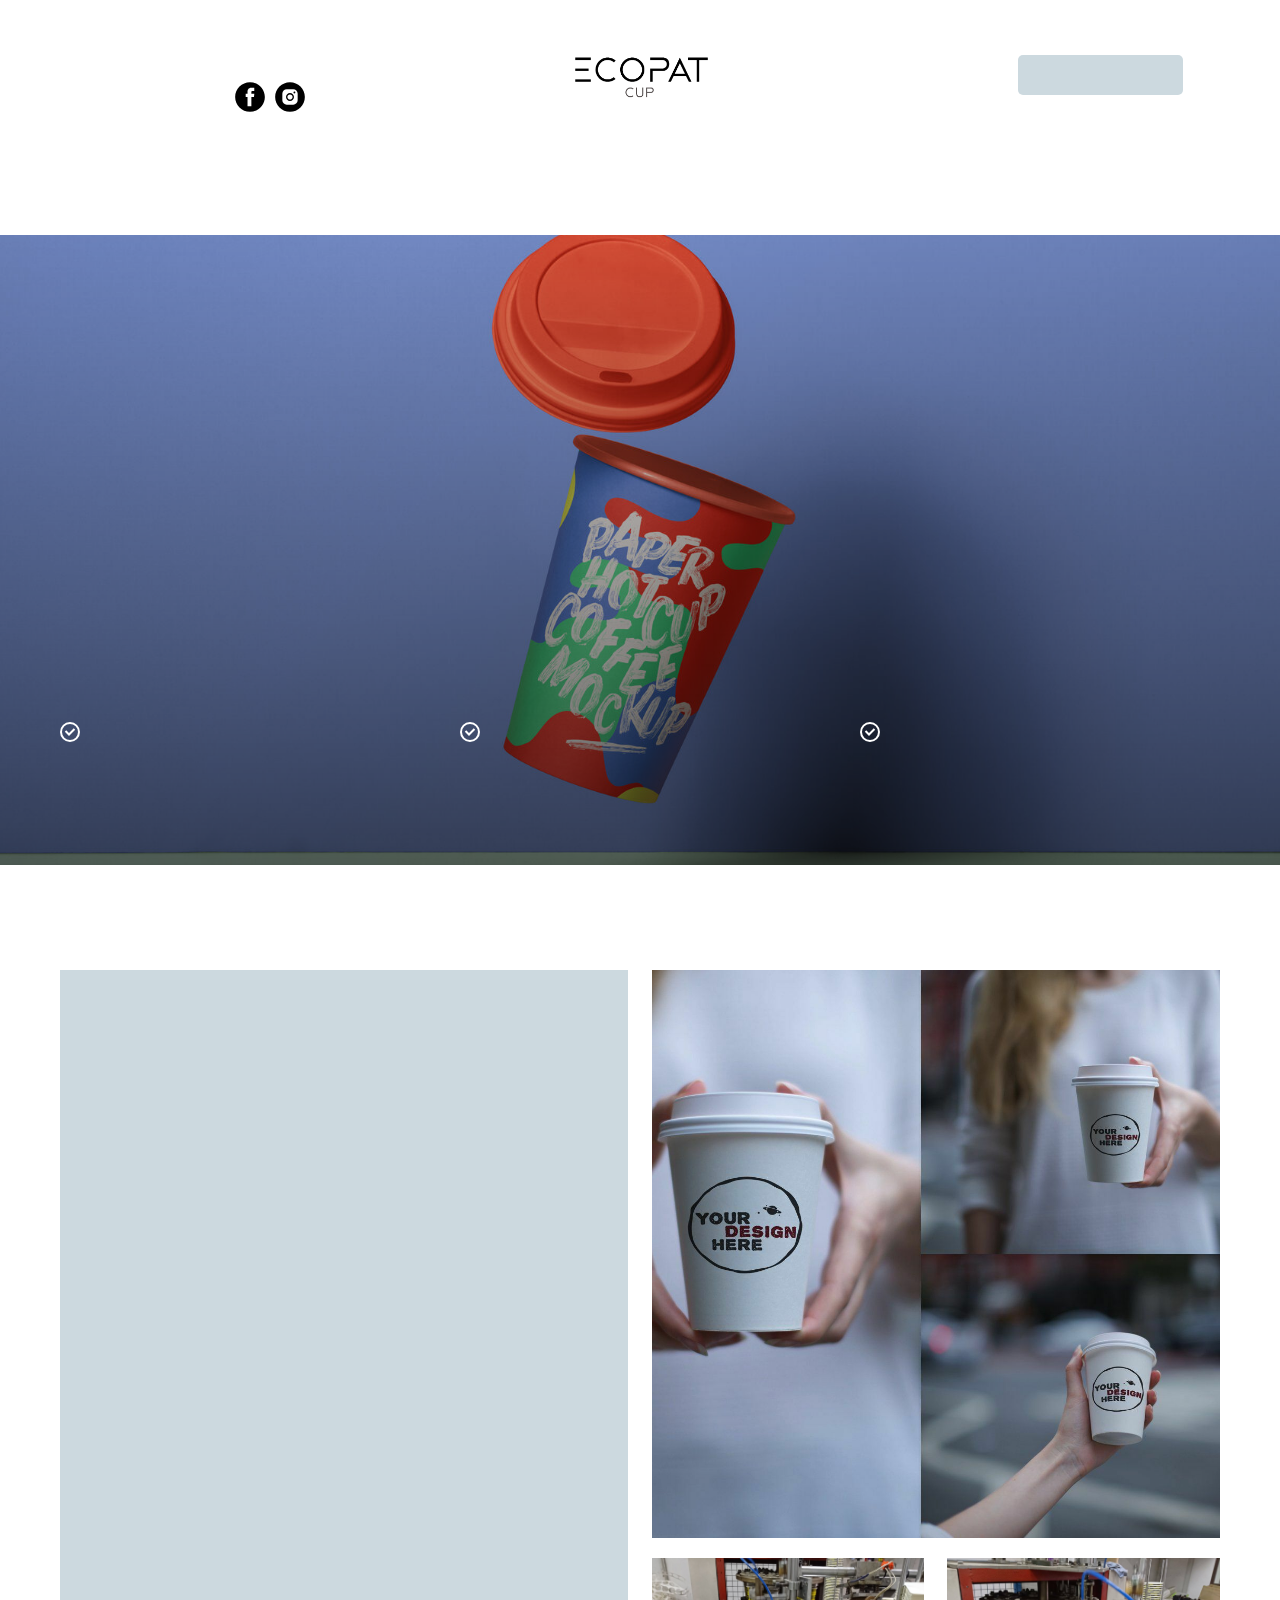
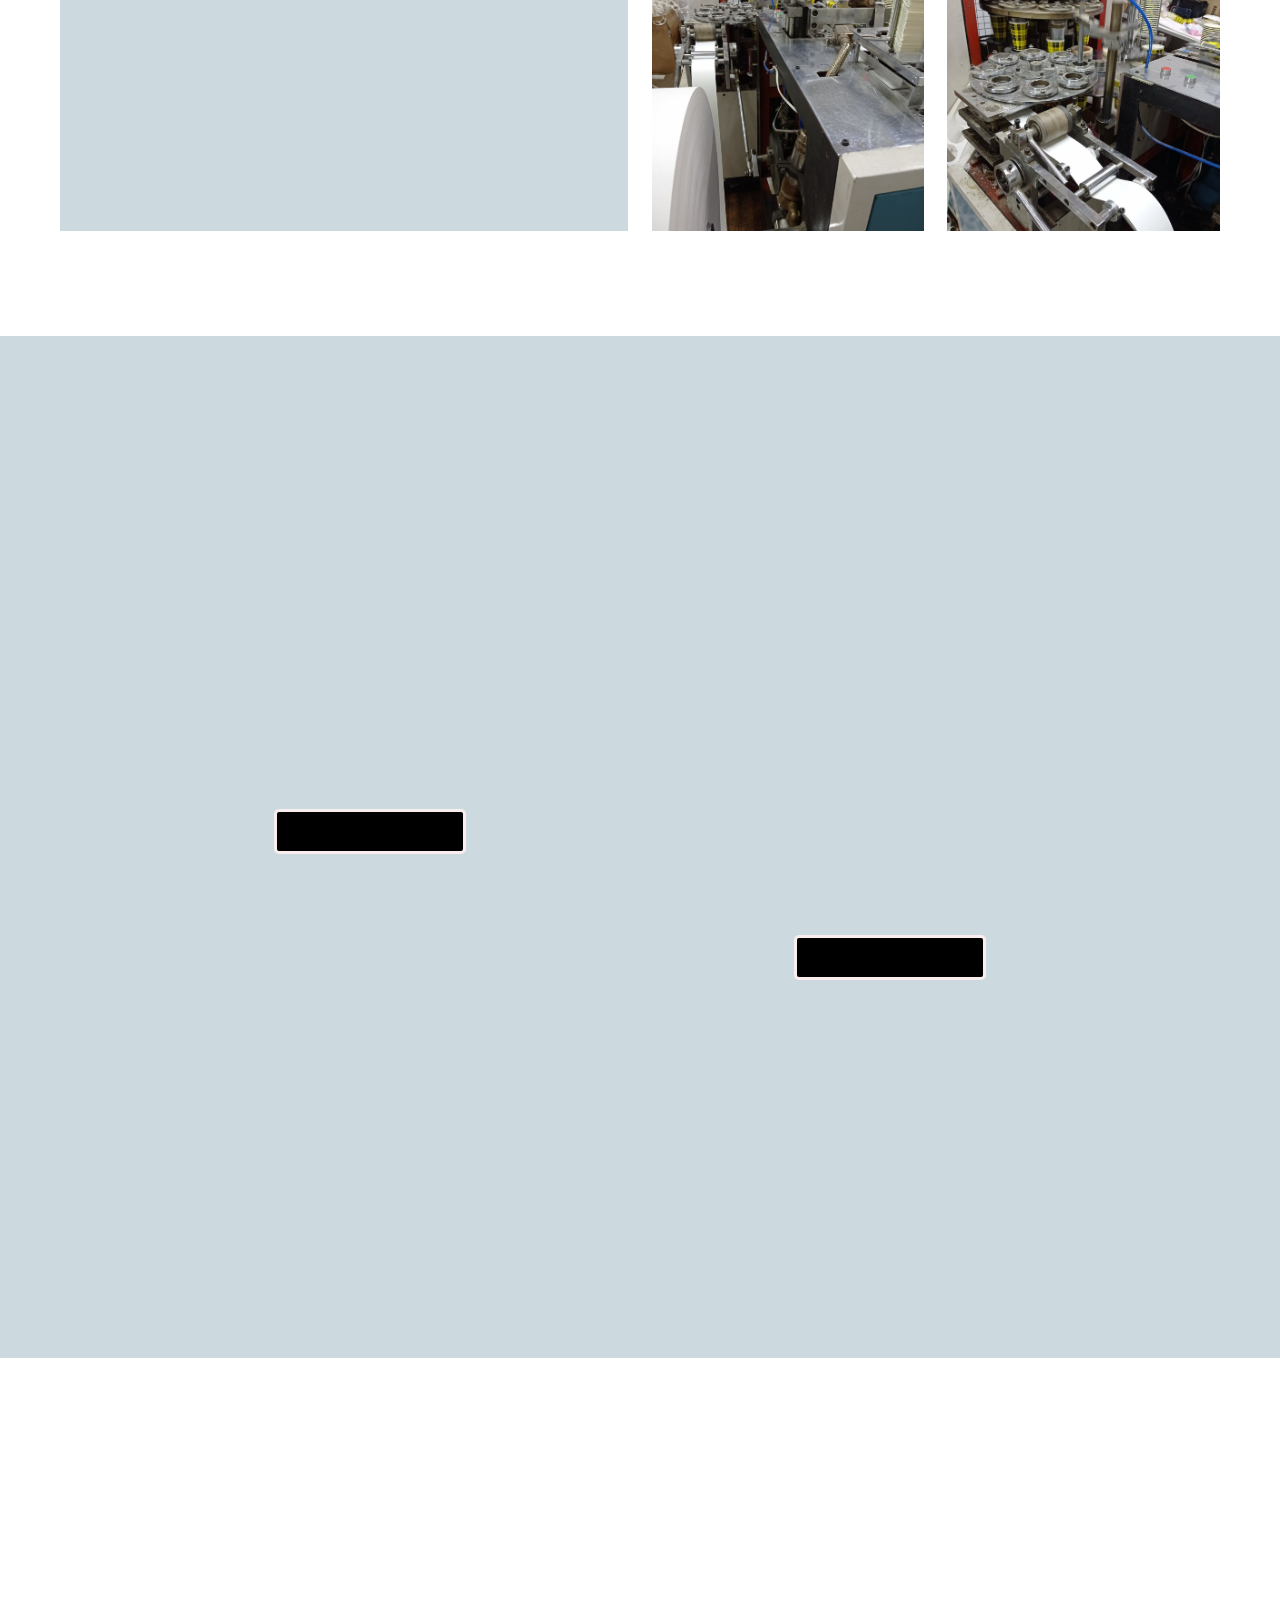
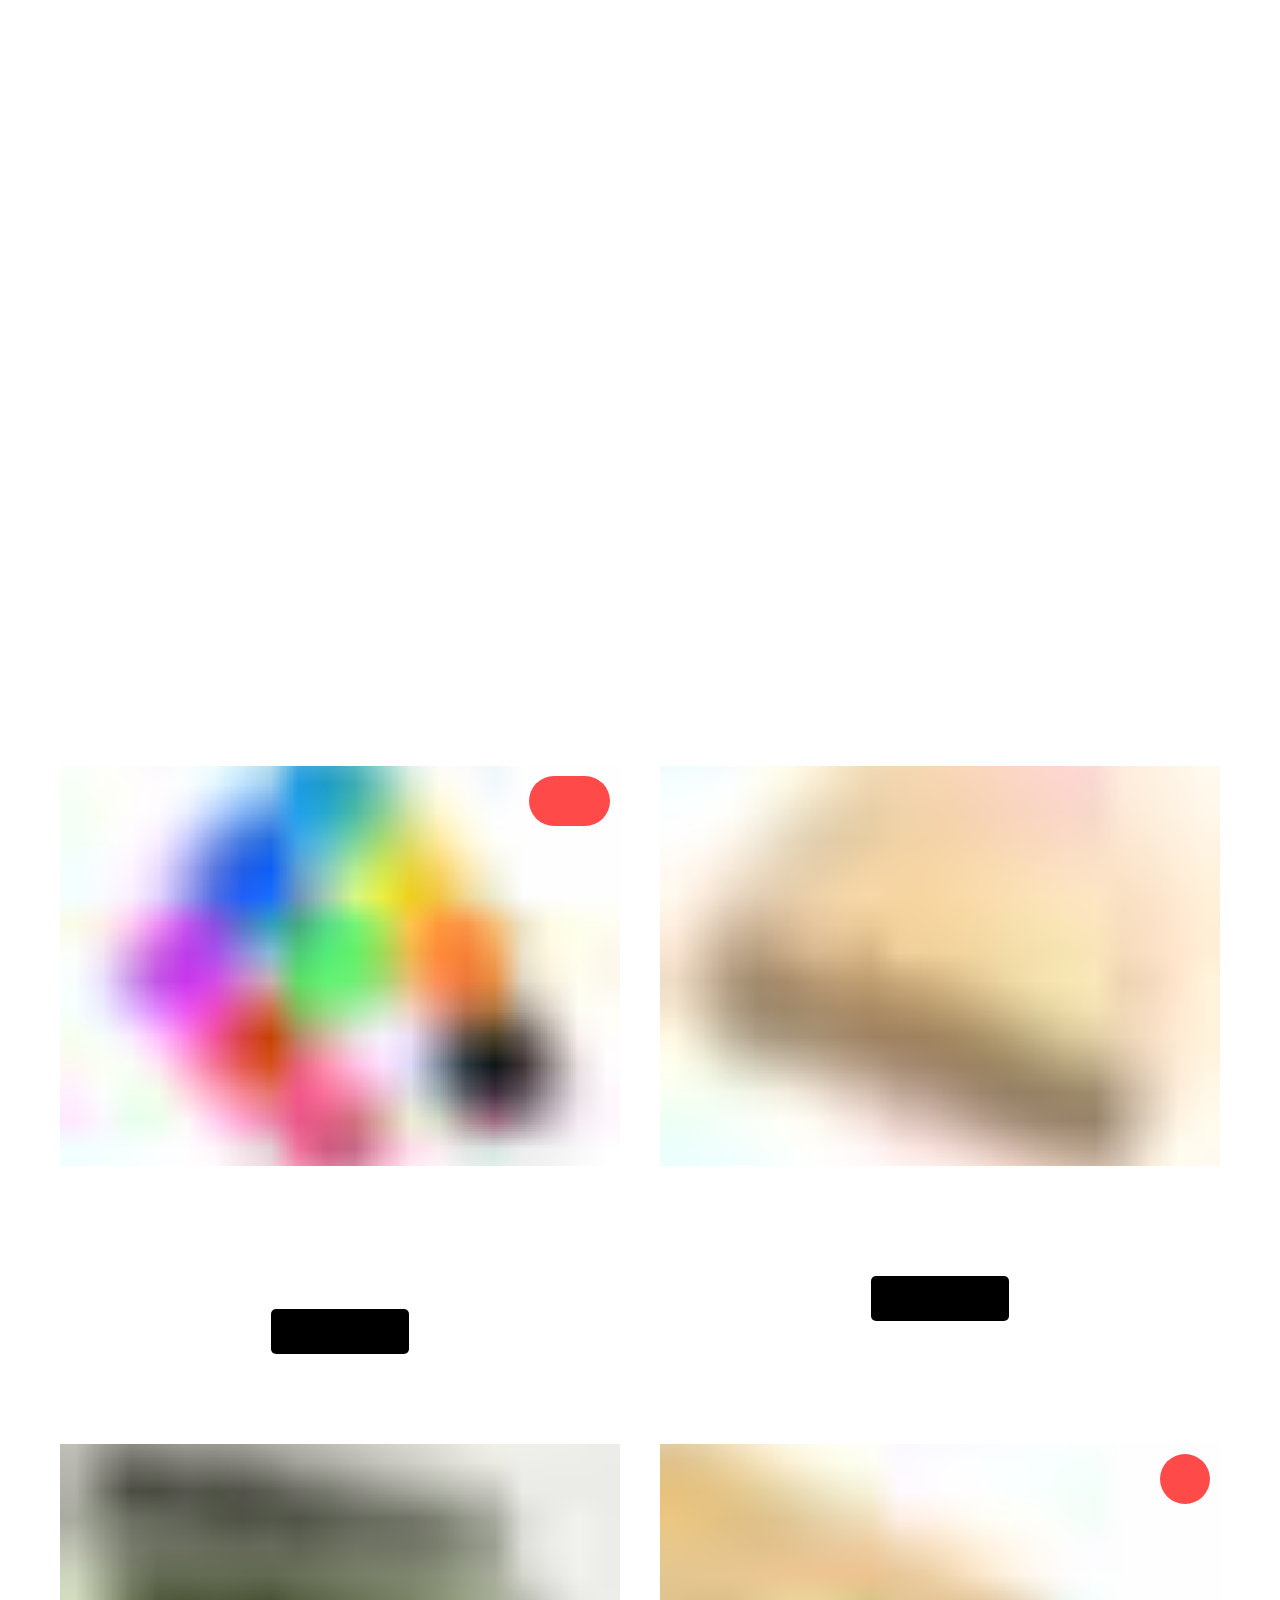
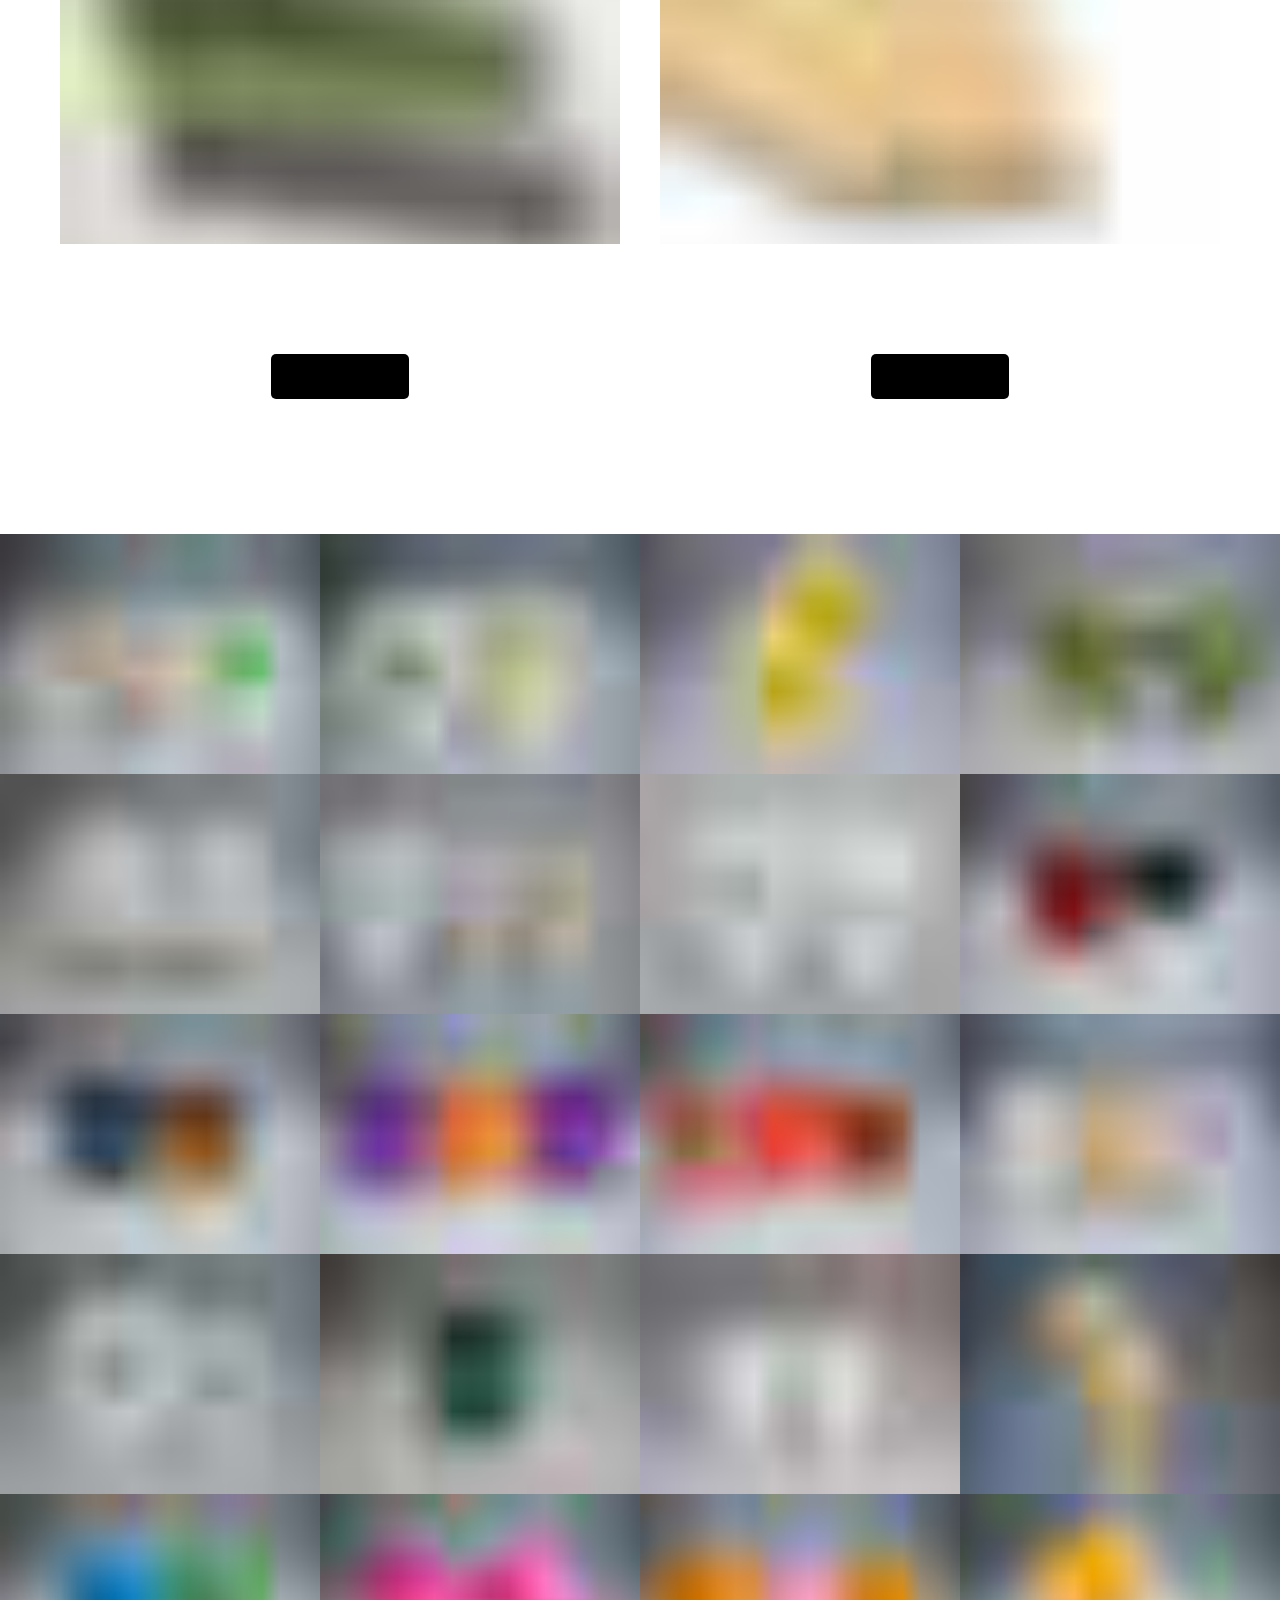
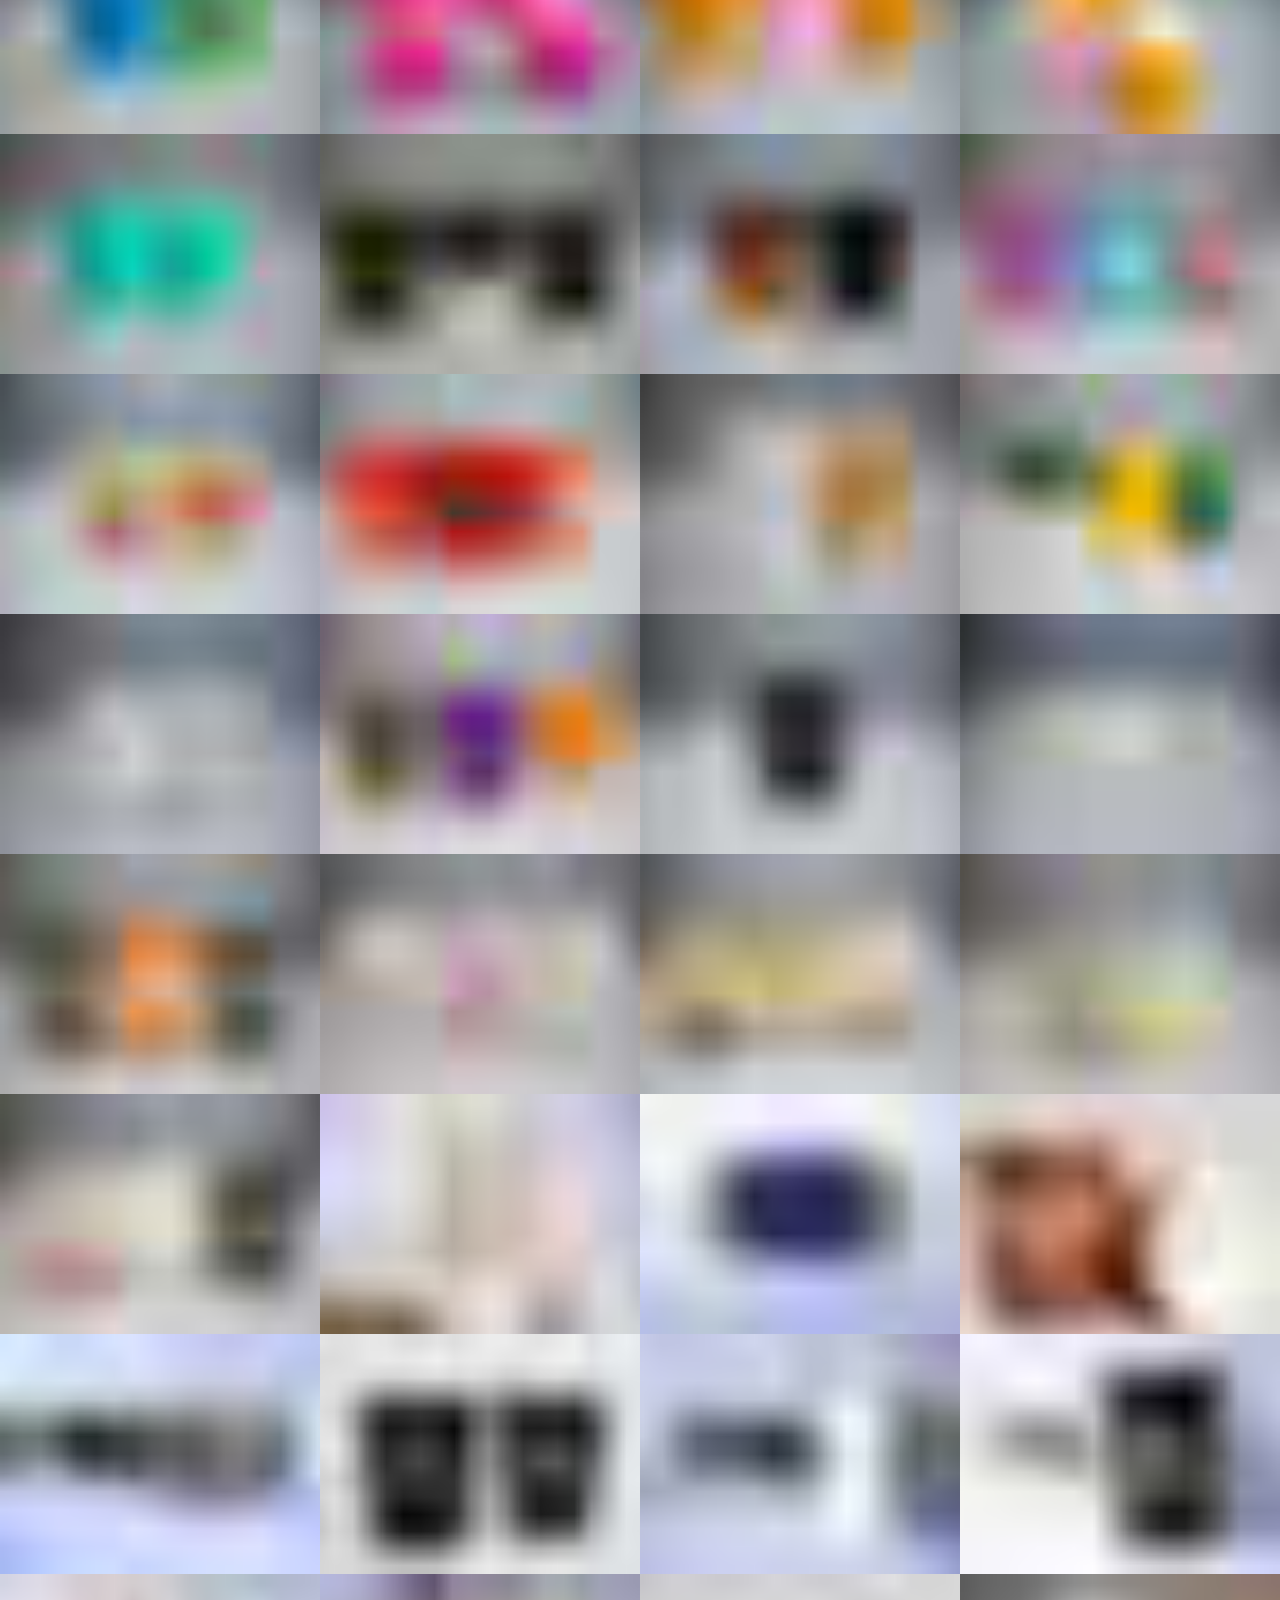
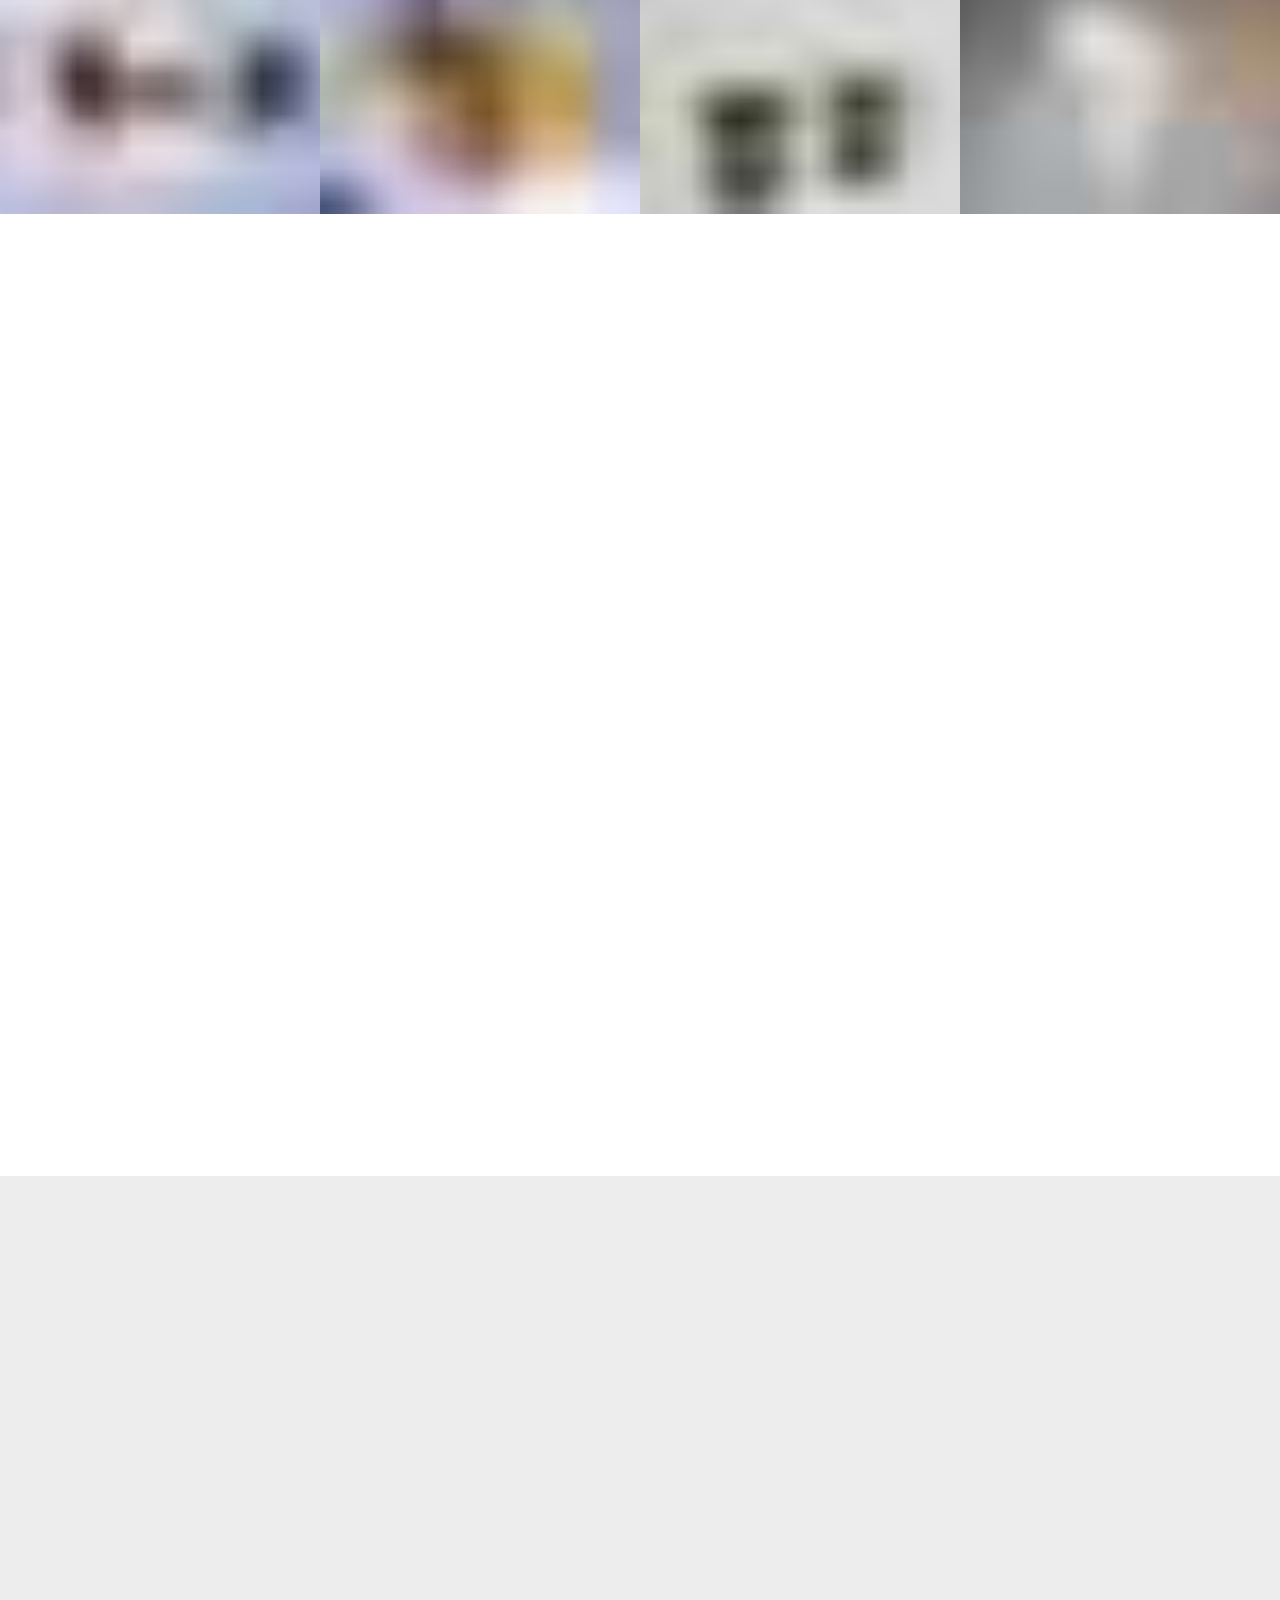
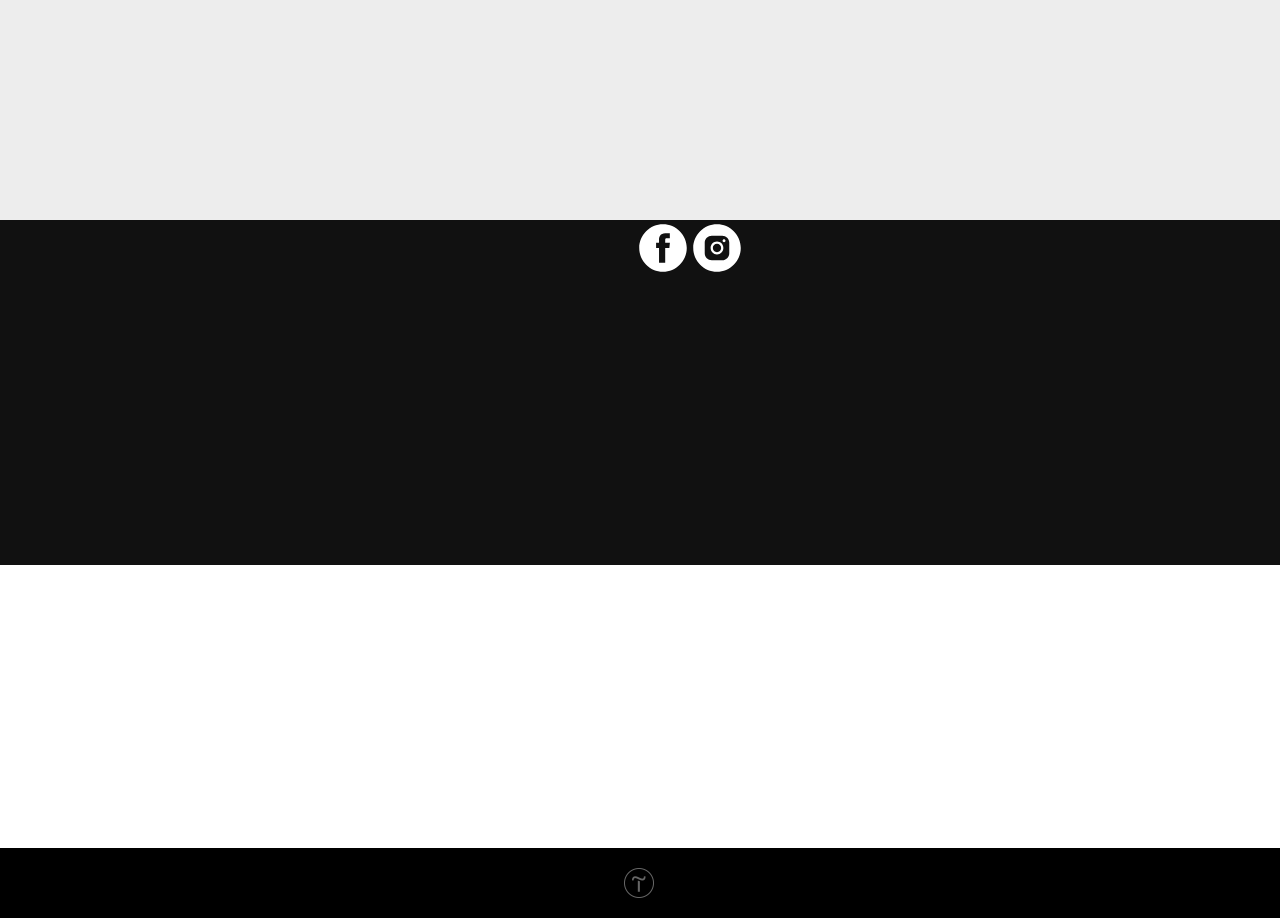
==== commit b0e677a6: "f" ====
--- a/index.html
+++ b/index.html
@@ -131,7 +131,7 @@
 setTimeout(function () {
 $(".t360__progress").hide();
 }, 500);
-});</script></div><div id="rec292384561" class="r t-rec t-rec_pb_30" style="padding-bottom:30px; " data-animationappear="off" data-record-type="770" ><!-- T770 --><div id="nav292384561marker"></div><div id="nav292384561" class="t770 " style=" " data-bgcolor-hex="" data-bgcolor-rgba="" data-navmarker="nav292384561marker" data-appearoffset="" data-bgopacity-two="" data-menushadow="" data-bgopacity="1" data-menu-items-align="" data-menu="yes"><div class="t770__maincontainer t770__c12collumns"><div class="t770__topwrapper" style="height:150px;"><div class="t770__logowrapper"> <div class="t770__logowrapper2"> <div style="display: block;"> <a href="http://ecopat.tilda.ws/" > <img src="images/tild3266-3265-4333-b234-383431616461__logo_regular.png" class="t770__imglogo t770__imglogomobile" imgfield="img" style="max-width: 200px; width: 200px;" alt="Ecopat" data-img-width="200px"> </a> </div> </div></div> <div class="t770__listwrapper t770__mobilelist"> <ul class="t770__list"> <li class="t770__list_item" style="padding:0 15px 0 0;"><a class="t-menu__link-item" href="#about" data-menu-submenu-hook="" style="font-size:22px;font-weight:600;text-transform:uppercase;letter-spacing:0.5px;" data-menu-item-number="1">Про нас</a> </li> <li class="t770__list_item" style="padding:0 15px;"><a class="t-menu__link-item" href="#furniture" data-menu-submenu-hook="" style="font-size:22px;font-weight:600;text-transform:uppercase;letter-spacing:0.5px;" data-menu-item-number="2">Наша продукція</a> </li> <li class="t770__list_item" style="padding:0 15px;"><a class="t-menu__link-item" href="#accessories" data-menu-submenu-hook="" style="font-size:22px;font-weight:600;text-transform:uppercase;letter-spacing:0.5px;" data-menu-item-number="3">Супутні товари</a> </li> <li class="t770__list_item" style="padding:0 15px;"><a class="t-menu__link-item" href="#delivery" data-menu-submenu-hook="" style="font-size:22px;font-weight:600;text-transform:uppercase;letter-spacing:0.5px;" data-menu-item-number="4">Доставка</a> </li> <li class="t770__list_item" style="padding:0 0 0 15px;"><a class="t-menu__link-item" href=" #contacts" data-menu-submenu-hook="" style="font-size:22px;font-weight:600;text-transform:uppercase;letter-spacing:0.5px;" data-menu-item-number="5">Контакти</a> </li> </ul> </div><div class="t770__alladditional"><div class="t770__leftwrapper" style="padding-left: 20px; padding-right:150px;"><div class="t770__additionalwrapper t-align_center"> <div class="t770__descr t770__additionalitem" style="" field="descr2"><div style="font-size: 20px;" data-customstyle="yes">just a paper cup&nbsp;</div></div> <div class="t-sociallinks"> <div class="t-sociallinks__wrapper"> <div class="t-sociallinks__item"> <a href="https://www.facebook.com/papercuplviv" target="_blank"> <svg class="t-sociallinks__svg" version="1.1" id="Layer_1" xmlns="http://www.w3.org/2000/svg" xmlns:xlink="http://www.w3.org/1999/xlink" x="0px" y="0px" width="30px" height="30px" viewBox="0 0 48 48" enable-background="new 0 0 48 48" xml:space="preserve"><desc>Facebook</desc><path d="M47.761,24c0,13.121-10.638,23.76-23.758,23.76C10.877,47.76,0.239,37.121,0.239,24c0-13.124,10.638-23.76,23.764-23.76C37.123,0.24,47.761,10.876,47.761,24 M20.033,38.85H26.2V24.01h4.163l0.539-5.242H26.2v-3.083c0-1.156,0.769-1.427,1.308-1.427h3.318V9.168L26.258,9.15c-5.072,0-6.225,3.796-6.225,6.224v3.394H17.1v5.242h2.933V38.85z"/></svg> </a> </div> <div class="t-sociallinks__item"> <a href="https://www.instagram.com/ecopat_lviv" target="_blank"> <svg class="t-sociallinks__svg" version="1.1" id="Layer_1" xmlns="http://www.w3.org/2000/svg" xmlns:xlink="http://www.w3.org/1999/xlink" width="30px" height="30px" viewBox="0 0 30 30" xml:space="preserve"><desc>Instagram</desc><path d="M15,11.014 C12.801,11.014 11.015,12.797 11.015,15 C11.015,17.202 12.802,18.987 15,18.987 C17.199,18.987 18.987,17.202 18.987,15 C18.987,12.797 17.199,11.014 15,11.014 L15,11.014 Z M15,17.606 C13.556,17.606 12.393,16.439 12.393,15 C12.393,13.561 13.556,12.394 15,12.394 C16.429,12.394 17.607,13.561 17.607,15 C17.607,16.439 16.444,17.606 15,17.606 L15,17.606 Z"></path><path d="M19.385,9.556 C18.872,9.556 18.465,9.964 18.465,10.477 C18.465,10.989 18.872,11.396 19.385,11.396 C19.898,11.396 20.306,10.989 20.306,10.477 C20.306,9.964 19.897,9.556 19.385,9.556 L19.385,9.556 Z"></path><path d="M15.002,0.15 C6.798,0.15 0.149,6.797 0.149,15 C0.149,23.201 6.798,29.85 15.002,29.85 C23.201,29.85 29.852,23.202 29.852,15 C29.852,6.797 23.201,0.15 15.002,0.15 L15.002,0.15 Z M22.666,18.265 C22.666,20.688 20.687,22.666 18.25,22.666 L11.75,22.666 C9.312,22.666 7.333,20.687 7.333,18.28 L7.333,11.734 C7.333,9.312 9.311,7.334 11.75,7.334 L18.25,7.334 C20.688,7.334 22.666,9.312 22.666,11.734 L22.666,18.265 L22.666,18.265 Z"></path></svg> </a> </div> 
+});</script></div><div id="rec292384561" class="r t-rec t-rec_pb_30" style="padding-bottom:30px; " data-animationappear="off" data-record-type="770" ><!-- T770 --><div id="nav292384561marker"></div><div id="nav292384561" class="t770 " style=" " data-bgcolor-hex="" data-bgcolor-rgba="" data-navmarker="nav292384561marker" data-appearoffset="" data-bgopacity-two="" data-menushadow="" data-bgopacity="1" data-menu-items-align="" data-menu="yes"><div class="t770__maincontainer t770__c12collumns"><div class="t770__topwrapper" style="height:150px;"><div class="t770__logowrapper"> <div class="t770__logowrapper2"> <div style="display: block;"> <a href="http://ecopat.tilda.ws/" > <img src="images/tild3266-3265-4333-b234-383431616461__logo_regular.png" class="t770__imglogo t770__imglogomobile" imgfield="img" style="max-width: 200px; width: 200px;" alt="Ecopat" data-img-width="200px"> </a> </div> </div></div> <div class="t770__listwrapper t770__mobilelist"> <ul class="t770__list"> <li class="t770__list_item" style="padding:0 15px 0 0;"><a class="t-menu__link-item" href="#about" data-menu-submenu-hook="" style="font-size:22px;font-weight:600;text-transform:uppercase;letter-spacing:0.5px;" data-menu-item-number="1">Про нас</a> </li> <li class="t770__list_item" style="padding:0 15px;"><a class="t-menu__link-item" href="#furniture" data-menu-submenu-hook="" style="font-size:22px;font-weight:600;text-transform:uppercase;letter-spacing:0.5px;" data-menu-item-number="2">Наша продукція</a> </li> <li class="t770__list_item" style="padding:0 15px;"><a class="t-menu__link-item" href="#accessories" data-menu-submenu-hook="" style="font-size:22px;font-weight:600;text-transform:uppercase;letter-spacing:0.5px;" data-menu-item-number="3">Супутні товари</a> </li> <li class="t770__list_item" style="padding:0 15px;"><a class="t-menu__link-item" href="#delivery" data-menu-submenu-hook="" style="font-size:22px;font-weight:600;text-transform:uppercase;letter-spacing:0.5px;" data-menu-item-number="4">Доставка</a> </li> <li class="t770__list_item" style="padding:0 0 0 15px;"><a class="t-menu__link-item" href=" #contacts" data-menu-submenu-hook="" style="font-size:22px;font-weight:600;text-transform:uppercase;letter-spacing:0.5px;" data-menu-item-number="5">Контакти</a> </li> </ul> </div><div class="t770__alladditional"><div class="t770__leftwrapper" style="padding-left: 20px; padding-right:150px;"><div class="t770__additionalwrapper t-align_center"> <div class="t770__descr t770__additionalitem" style="" field="descr2"><div style="font-size: 20px;" data-customstyle="yes">just a paper cup1&nbsp;</div></div> <div class="t-sociallinks"> <div class="t-sociallinks__wrapper"> <div class="t-sociallinks__item"> <a href="https://www.facebook.com/papercuplviv" target="_blank"> <svg class="t-sociallinks__svg" version="1.1" id="Layer_1" xmlns="http://www.w3.org/2000/svg" xmlns:xlink="http://www.w3.org/1999/xlink" x="0px" y="0px" width="30px" height="30px" viewBox="0 0 48 48" enable-background="new 0 0 48 48" xml:space="preserve"><desc>Facebook</desc><path d="M47.761,24c0,13.121-10.638,23.76-23.758,23.76C10.877,47.76,0.239,37.121,0.239,24c0-13.124,10.638-23.76,23.764-23.76C37.123,0.24,47.761,10.876,47.761,24 M20.033,38.85H26.2V24.01h4.163l0.539-5.242H26.2v-3.083c0-1.156,0.769-1.427,1.308-1.427h3.318V9.168L26.258,9.15c-5.072,0-6.225,3.796-6.225,6.224v3.394H17.1v5.242h2.933V38.85z"/></svg> </a> </div> <div class="t-sociallinks__item"> <a href="https://www.instagram.com/ecopat_lviv" target="_blank"> <svg class="t-sociallinks__svg" version="1.1" id="Layer_1" xmlns="http://www.w3.org/2000/svg" xmlns:xlink="http://www.w3.org/1999/xlink" width="30px" height="30px" viewBox="0 0 30 30" xml:space="preserve"><desc>Instagram</desc><path d="M15,11.014 C12.801,11.014 11.015,12.797 11.015,15 C11.015,17.202 12.802,18.987 15,18.987 C17.199,18.987 18.987,17.202 18.987,15 C18.987,12.797 17.199,11.014 15,11.014 L15,11.014 Z M15,17.606 C13.556,17.606 12.393,16.439 12.393,15 C12.393,13.561 13.556,12.394 15,12.394 C16.429,12.394 17.607,13.561 17.607,15 C17.607,16.439 16.444,17.606 15,17.606 L15,17.606 Z"></path><path d="M19.385,9.556 C18.872,9.556 18.465,9.964 18.465,10.477 C18.465,10.989 18.872,11.396 19.385,11.396 C19.898,11.396 20.306,10.989 20.306,10.477 C20.306,9.964 19.897,9.556 19.385,9.556 L19.385,9.556 Z"></path><path d="M15.002,0.15 C6.798,0.15 0.149,6.797 0.149,15 C0.149,23.201 6.798,29.85 15.002,29.85 C23.201,29.85 29.852,23.202 29.852,15 C29.852,6.797 23.201,0.15 15.002,0.15 L15.002,0.15 Z M22.666,18.265 C22.666,20.688 20.687,22.666 18.25,22.666 L11.75,22.666 C9.312,22.666 7.333,20.687 7.333,18.28 L7.333,11.734 C7.333,9.312 9.311,7.334 11.75,7.334 L18.25,7.334 C20.688,7.334 22.666,9.312 22.666,11.734 L22.666,18.265 L22.666,18.265 Z"></path></svg> </a> </div> 
 </div></div></div></div> <div class="t770__rightwrapper" style="padding-right: 20px; padding-left:150px;"> <div class="t770__additionalwrapper t-align_center"> <div class="t770__descr t770__additionalitem" style="" field="descr"><div style="font-size:20px;font-family:'Playfair Display';" data-customstyle="yes">ecopatlviv@gmail.com<br /></div></div> <div class="t770__btn-wrapper t770__additionalitem"> <a href="tel:+380979348530" target="" class="t-btn" style="color:#030303;background-color:#ccd9df;border-radius:5px; -moz-border-radius:5px; -webkit-border-radius:5px;"><table style="width:100%; height:100%;"><tr><td>+380979348530</td></tr></table></a> </div> </div> </div></div></div><div class="t770__bottomwrapper t-align_center" style="padding: 0 20px; height:40px;"><div class="t770__listwrapper t770__desktoplist"> <ul class="t770__list"> <li class="t770__list_item" style="padding:0 15px 0 0;"><a class="t-menu__link-item" href="#about" data-menu-submenu-hook="" style="font-size:22px;font-weight:600;text-transform:uppercase;letter-spacing:0.5px;" data-menu-item-number="1">Про нас</a> </li> <li class="t770__list_item" style="padding:0 15px;"><a class="t-menu__link-item" href="#furniture" data-menu-submenu-hook="" style="font-size:22px;font-weight:600;text-transform:uppercase;letter-spacing:0.5px;" data-menu-item-number="2">Наша продукція</a> </li> <li class="t770__list_item" style="padding:0 15px;"><a class="t-menu__link-item" href="#accessories" data-menu-submenu-hook="" style="font-size:22px;font-weight:600;text-transform:uppercase;letter-spacing:0.5px;" data-menu-item-number="3">Супутні товари</a> </li> <li class="t770__list_item" style="padding:0 15px;"><a class="t-menu__link-item" href="#delivery" data-menu-submenu-hook="" style="font-size:22px;font-weight:600;text-transform:uppercase;letter-spacing:0.5px;" data-menu-item-number="4">Доставка</a> </li> <li class="t770__list_item" style="padding:0 0 0 15px;"><a class="t-menu__link-item" href=" #contacts" data-menu-submenu-hook="" style="font-size:22px;font-weight:600;text-transform:uppercase;letter-spacing:0.5px;" data-menu-item-number="5">Контакти</a> </li> </ul></div></div></div></div><style>@media screen and (max-width: 980px) {
 #rec292384561 .t770__leftcontainer{
 padding: 20px;
